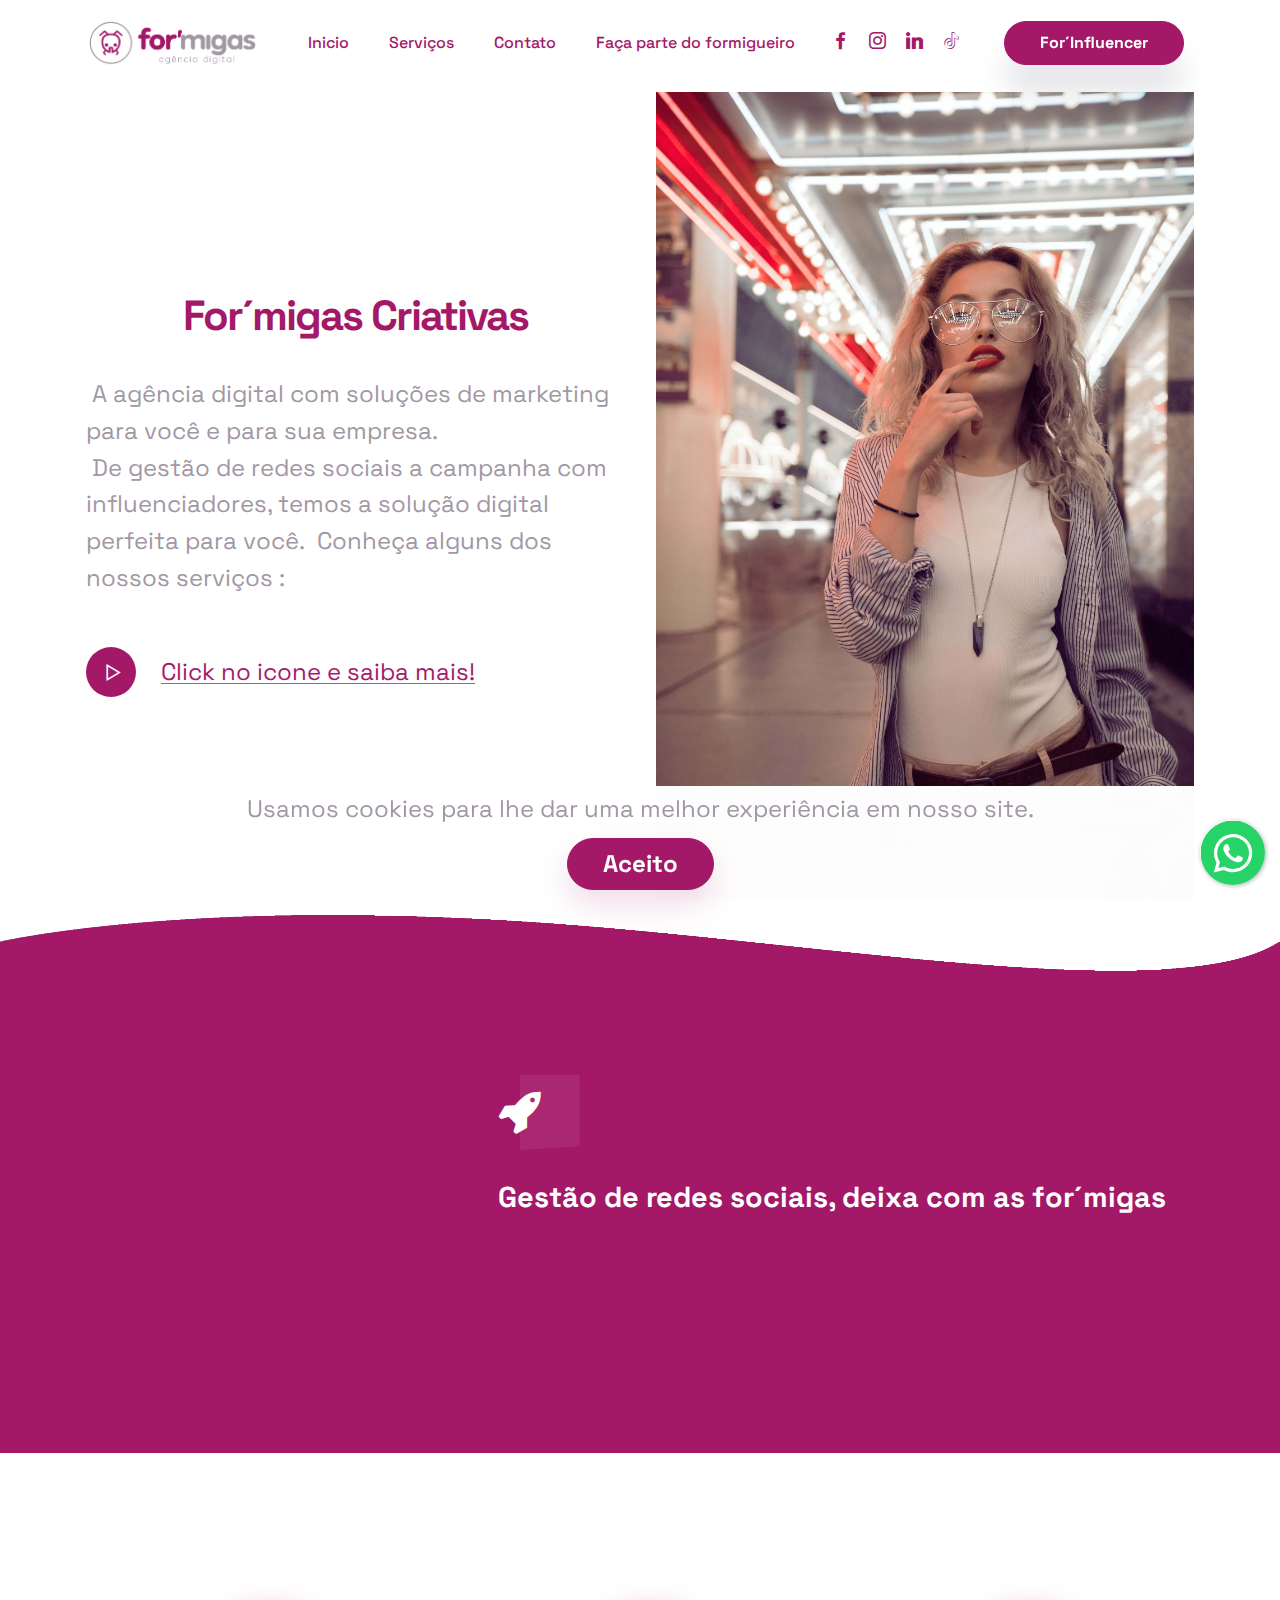
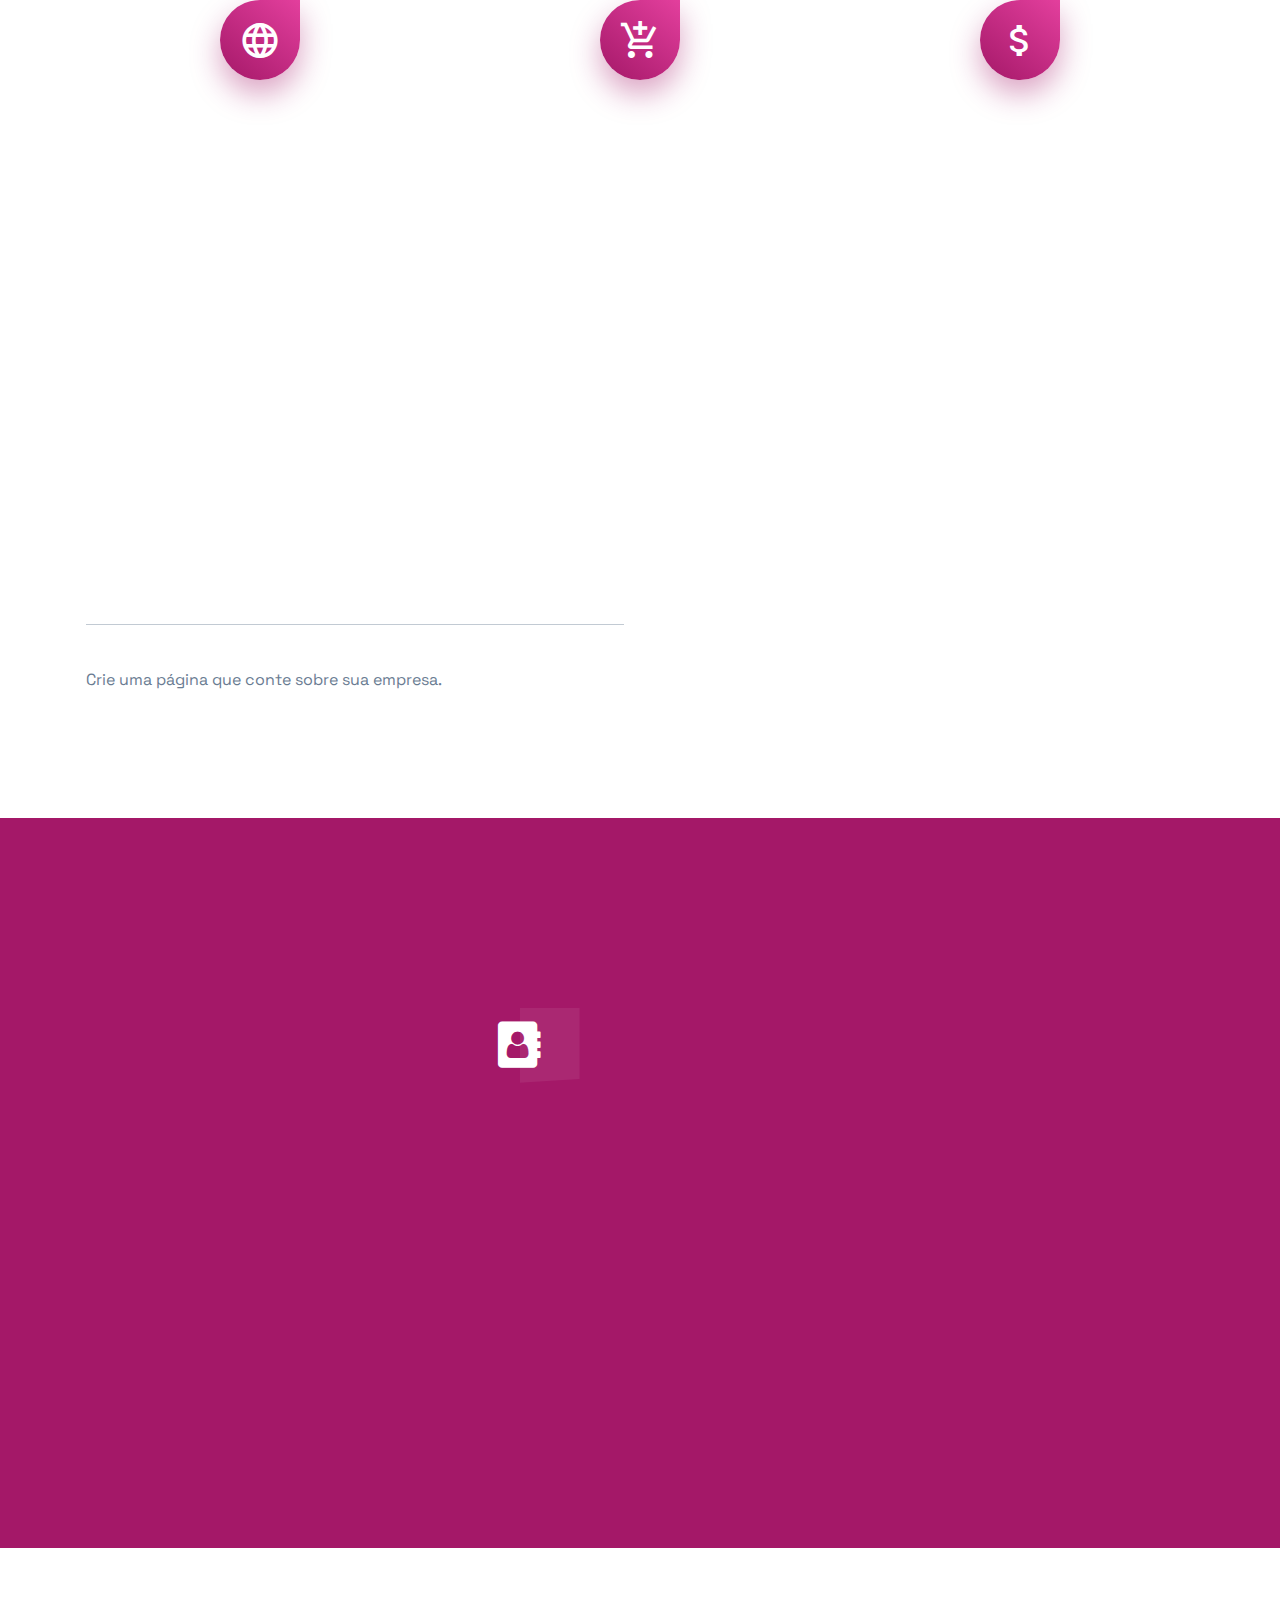
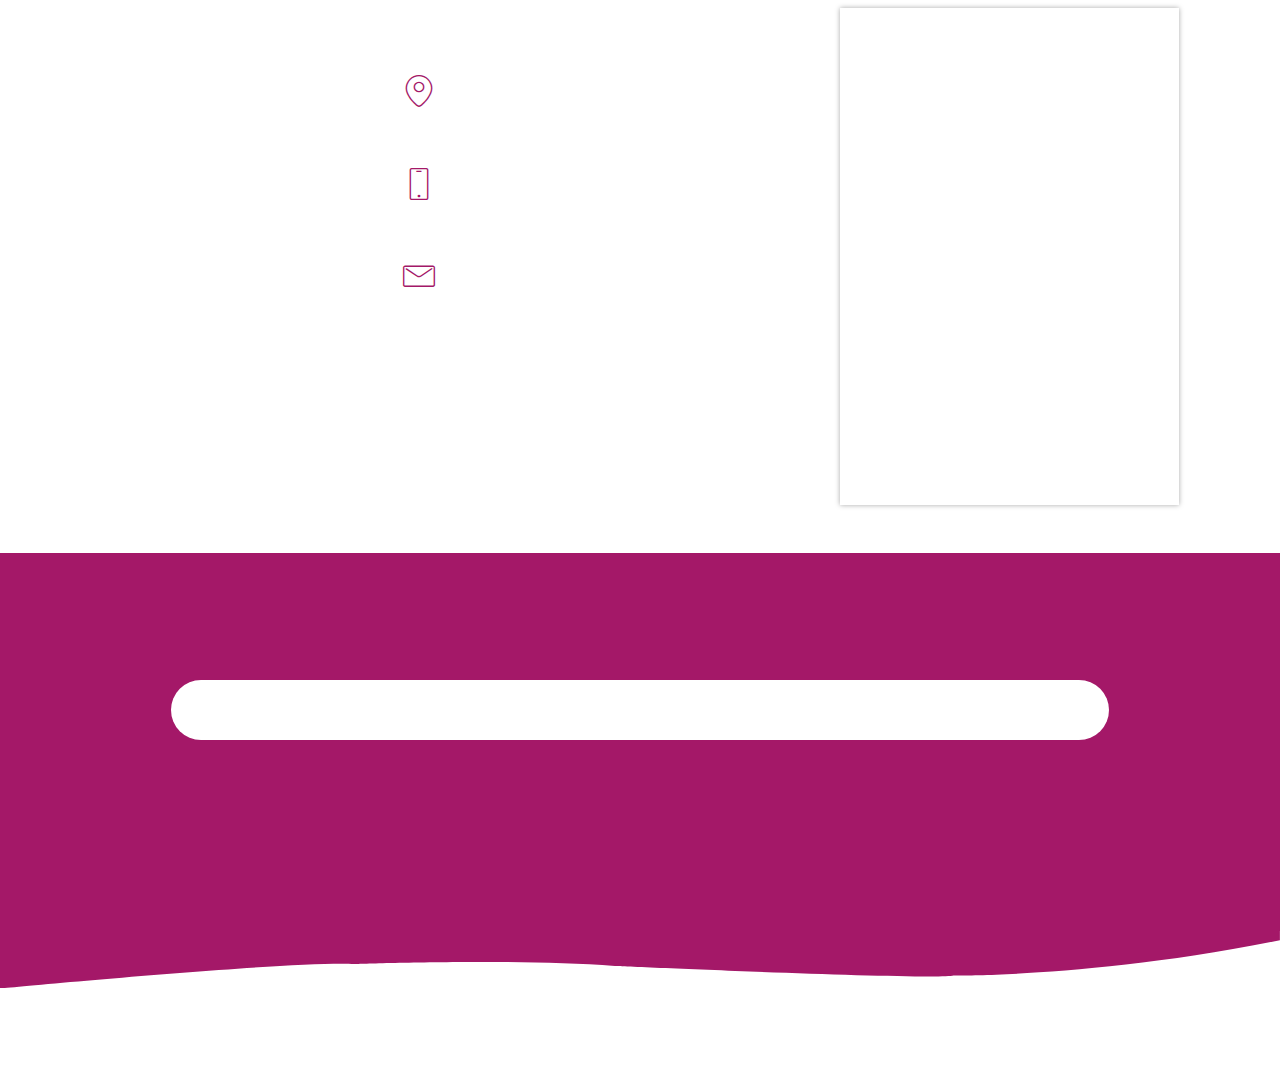
==== index.html @ 33dfc9a4 "Add files via upload" ====
<!DOCTYPE html>
<html  >
<head>
  
  <meta charset="UTF-8">
  <meta http-equiv="X-UA-Compatible" content="IE=edge">
  
  <meta name="viewport" content="width=device-width, initial-scale=1, minimum-scale=1">
  <link rel="shortcut icon" href="assets/images/marca-formigas-principal-128x128.png" type="image/x-icon">
  <meta name="description" content=" A agência digital com soluções de marketing para você e para sua empresa. De gestão de redes sociais a campanha com influenciadores, temos a solução digital perfeita para você. ">
  
  
  <title>Formigas Criativas</title>
  <link rel="stylesheet" href="assets/web/assets/mobirise-icons2/mobirise2.css">
  <link rel="stylesheet" href="assets/web/assets/mobirise-icons/mobirise-icons.css">
  <link rel="stylesheet" href="assets/FontAwesome/css/font-awesome.css">
  <link rel="stylesheet" href="assets/Material-Design-Icons/css/material.css">
  <link rel="stylesheet" href="assets/tether/tether.min.css">
  <link rel="stylesheet" href="assets/bootstrap/css/bootstrap.min.css">
  <link rel="stylesheet" href="assets/bootstrap/css/bootstrap-grid.min.css">
  <link rel="stylesheet" href="assets/bootstrap/css/bootstrap-reboot.min.css">
  <link rel="stylesheet" href="assets/animatecss/animate.css">
  <link rel="stylesheet" href="assets/chatbutton/floating-wpp.css">
  <link rel="stylesheet" href="assets/dropdown/css/style.css">
  <link rel="stylesheet" href="assets/socicon/css/styles.css">
  <link rel="stylesheet" href="assets/theme/css/style.css">
  <link rel="stylesheet" href="assets/recaptcha.css">
  <link rel="preload" href="https://fonts.googleapis.com/css?family=Space+Grotesk:300,400,500,600,700&display=swap" as="style" onload="this.onload=null;this.rel='stylesheet'">
  <noscript><link rel="stylesheet" href="https://fonts.googleapis.com/css?family=Space+Grotesk:300,400,500,600,700&display=swap"></noscript>
  <link rel="preload" as="style" href="assets/mobirise/css/mbr-additional.css"><link rel="stylesheet" href="assets/mobirise/css/mbr-additional.css" type="text/css">
  
  
  
  

</head>
<body>
  
  <section class="menu firmm4_menu1 cid-skcLuebpkE" once="menu" id="menu1-2">
    
    <nav class="navbar navbar-dropdown navbar-fixed-top navbar-expand-lg">
        <div class="container">
            <div class="navbar-brand">
                <span class="navbar-logo">
                    <a href="index.html#header1-6">
                        <img src="[data-uri]" alt="For" style="height: 3rem;" loading="lazy" class="lazyload" data-src="assets/images/horizontal-349x101.png">
                    </a>
                </span>
                
            </div>
            <button class="navbar-toggler" type="button" data-toggle="collapse" data-target="#navbarSupportedContent" aria-controls="navbarNavAltMarkup" aria-expanded="false" aria-label="Toggle navigation">
                <div class="hamburger">
                    <span></span>
                    <span></span>
                    <span></span>
                    <span></span>
                </div>
            </button>
            <div class="collapse navbar-collapse" id="navbarSupportedContent">
                <ul class="navbar-nav nav-dropdown" data-app-modern-menu="true"><li class="nav-item"><a class="nav-link link text-primary display-4" href="index.html#header1-6">Inicio</a></li>
                    <li class="nav-item dropdown"><a class="nav-link link text-primary dropdown-toggle display-4" href="#" aria-expanded="false" data-toggle="dropdown-submenu">Serviços</a><div class="dropdown-menu"><a class="text-primary dropdown-item display-4" href="index.html#content1-a" aria-expanded="false">Gestão de redes sociais</a><a class="text-primary dropdown-item display-4" href="index.html#features8-j" aria-expanded="false">Gestão de tráfego pago</a><a class="text-primary dropdown-item display-4" href="index.html#tabs4-q" aria-expanded="false">Web sites</a><a class="text-primary dropdown-item display-4" href="index.html#content1-m" aria-expanded="false">Conexão com influenciador</a></div></li><li class="nav-item"><a class="nav-link link text-primary display-4" href="index.html#extForm4-u">Contato</a></li>
                    
                    <li class="nav-item"><a class="nav-link link text-primary display-4" href="page1.html">Faça parte do formigueiro</a></li></ul>
            </div>
            <div class="icons-menu">
                <a class="iconfont-wrapper" href="https://www.facebook.com/Formigas-Criativas-102770818738481" target="_blank">
                    <span class="mbr-iconfont socicon-facebook socicon"></span>
                </a>
                <a class="iconfont-wrapper" href="https://www.instagram.com/formigas.criativas/" target="_blank">
                    <span class="mbr-iconfont socicon-instagram socicon"></span>
                </a>
                <a class="iconfont-wrapper" href="https://www.linkedin.com/company/formiga-s-criativas/" target="_blank">
                    <span class="mbr-iconfont socicon-linkedin socicon"></span>
                </a>
                <a class="iconfont-wrapper" href="https://www.tiktok.com/@formigascriativas?_d=secCgYIASAHKAESPgo8SP4dapPIIi60mhFlU62PSvTuE8EzqB8pRu3fcP%2FCn%2F3%2FAod8w4r%2BzXXhNzwbXeblWQwZ79AT9vpNFOz%2FGgA%3D&checksum=c5570138324e61e51a4a0d609e05f98bcd5361cee7fed7a38c0fe8fbb26999b3&language=pt&sec_uid=MS4wLjABAAAAU_VP6CIPlawtZAad6fndPP2RKyMPBQhg2Mel002Xzgid9OGVkLtBOjy88MhQGD2V&sec_user_id=MS4wLjABAAAAU_VP6CIPlawtZAad6fndPP2RKyMPBQhg2Mel002Xzgid9OGVkLtBOjy88MhQGD2V&share_app_id=1233&share_author_id=6745236565755593734&share_link_id=6813C69C-54E7-4530-91B2-AD15CB0161DD&tt_from=copy&u_code=d8i73bbae76d4b&user_id=6745236565755593734&utm_campaign=client_share&utm_medium=ios&utm_source=copy&source=h5_m&_r=1" target="_blank">
                    <span class="mbr-iconfont socicon-tiktok socicon"></span>
                </a>
            </div>
            <div class="navbar-buttons mbr-section-btn"><a class="btn btn-primary display-4" href="https://forinfluencer.com.br/" target="_blank">
                    For´Influencer</a></div>
        </div>
    </nav>
</section>

<section class="header1 firmm4_header1 cid-skcZSONz3f" id="header1-6">

    

    

    <div class="container">
        <div class="row justify-content-center align-items-center">
            <div class="col-lg-6 col-md-6 col-12 head_block">
                
                <h1 class="mbr-section-title mbr-fonts-style display-1"><strong>For´migas Criativas</strong></h1>
                <p class="mbr-text mbr-fonts-style display-7">&nbsp;A agência digital com soluções de marketing para você e para sua empresa.
<br>&nbsp;De gestão de redes sociais a campanha com influenciadores, temos a solução digital perfeita para você.&nbsp; Conheça alguns dos nossos serviços :</p>
                <div class="buttons_wrap">
                    <div class="btn_group">
                        
                        <div class="popup_video" data-modal=".modalWindow">
                            <div class="mbr-media show-modal">
                                <span class="mobi-mbri mobi-mbri-play mbr-iconfont mbr-iconfont-btn"></span>
                            </div>
                            <p class="popup__text mbr-fonts-style display-7">Click no icone e saiba mais!</p>
                        </div>
                        <div>
                    </div>
                        <div class="modalWindow" style="display: none;">
                            <div class="modalWindow-container">
                                <div class="modalWindow-video-container">
                                    <div class="modalWindow-video">
                                        <iframe width="100%" height="100%" frameborder="0" allowfullscreen="1" data-src="https://youtu.be/JvYg7BBRH84" loading="lazy" class="lazyload" src="[data-uri]"></iframe>
                                    </div>
                                    <a class="close" role="button" data-dismiss="modal">
                                        <span aria-hidden="true" class="mbri-close mbr-iconfont closeModal"></span>
                                        <span class="sr-only">Close</span>
                                    </a>
                                </div>
                            </div>
                        </div>
                    </div>
                </div>
            </div>
            <div class="col-lg-6 col-md-7 col-12 image_img">
                <img src="[data-uri]" alt="" loading="lazy" class="lazyload" data-src="assets/images/promo1.jpg">
            </div>
        </div>
    </div>
</section>

<section class="firmm4_content1 cid-skd1Ry0CW0" id="content1-a">

    

    
    
    <div class="wave">
        <img src="[data-uri]" alt="" loading="lazy" class="lazyload" data-src="assets/images/wave.png">
    </div>
    <div class="container">
        <div class="row align-items-center justify-content-center">
            <div class="col-12 col-md-6 col-sm-8 col-lg order-1">
                <div class="text-wrapper text-white">
                    <div class="icon_block">
                        <div class="iconfont-wrapper">
                            <span class="mbr-iconfont fa-rocket fa" style="color: rgb(255, 255, 255); fill: rgb(255, 255, 255);"></span>
                        </div>
                    </div>
                    <h4 class="card-title mbr-fonts-style display-5"><div><strong>Gestão de redes sociais, deixa com as for´migas&nbsp;</strong></div></h4>
                    <p class="mbr-text mbr-fonts-style display-4">&nbsp; Planejamento de conteúdo para feed (3 posts por semana), planejamento de conteúdo para stories (5 vezes por semana), copywriter (legendas), gestão de anúncios para crescimento de seguidores.&nbsp;Também a opção planos personalizado a sua necessidade.<br></p>
                    <div class="mbr-section-btn"><a class="btn btn-md btn-white display-4" href="https://wa.me/5531983812332">Quero!</a></div>
                </div>
            </div>
            <div class="col-12 col-md-7 col-sm-8 col-lg-4">
                <div class="image-wrapper">
                    <img src="[data-uri]" alt="" loading="lazy" class="lazyload" data-src="assets/images/mbr-696x671.png">
                </div>
            </div>
        </div>
    </div>

</section>

<section class="features8 firmm4_features8 cid-sLXezeIROp" id="features8-j">

    

    

    <div class="container">
        <div class="row">
            <div class="col-12 col-lg-12">
                <div class="title_block text-center">
                    
                    <h3 class="mbr-section-title mbr-fonts-style display-5"><strong>Que tal fazer seu negócio decolar com nossa gestão de tráfego pago&nbsp;</strong></h3>
                </div>
            </div>
            <div class="col-12 col-md-12 col-lg-12">
                <div class="row">
                    <div class="col-12 col-md-6 item col-lg-4">
                        <div class="card_wrapper text-center">
                            <div class="icon_block">
                                <div class="iconfont-wrapper">
                                    <span class="mbr-iconfont mbr-iconfont-1 mdi-action-language"></span>
                                    <div class="shape_1 shape"></div>
                                    <div class="shape_2 shape"></div>
                                    <div class="shape_3 shape"></div>
                                    <div class="shape_4 shape"></div>     
                                </div>
                            </div>
                            <h5 class="card_title mbr-fonts-style display-7"><strong>Tráfego Local </strong><br><strong>+ </strong><br><strong>setup configuração</strong></h5>
                            
                            
                        </div>
                    </div>
                    
                    <div class="col-12 col-md-6 item col-lg-4">
                        <div class="card_wrapper text-center">
                            <div class="icon_block">
                                <div class="iconfont-wrapper">
                                    <span class="mbr-iconfont mbr-iconfont-1 mdi-action-add-shopping-cart" style="color: rgb(255, 255, 255); fill: rgb(255, 255, 255);"></span>
                                    <div class="shape_1 shape"></div>
                                    <div class="shape_2 shape"></div>
                                    <div class="shape_3 shape"></div>
                                    <div class="shape_4 shape"></div> 
                                </div>
                            </div>
                            <h5 class="card_title mbr-fonts-style display-7"><strong>Tráfego Ecommerce </strong><br><strong>+ </strong><br><strong>setup configuração</strong></h5>
                            
                            
                        </div>
                    </div>
                    
                    <div class="col-12 col-md-6 item col-lg-4">
                        <div class="card_wrapper text-center">
                            <div class="icon_block">
                                <div class="iconfont-wrapper">
                                    <span class="mbr-iconfont mbr-iconfont-1 mdi-editor-attach-money" style="color: rgb(255, 255, 255); fill: rgb(255, 255, 255);"></span>
                                    <div class="shape_1 shape"></div>
                                    <div class="shape_2 shape"></div>
                                    <div class="shape_3 shape"></div>
                                    <div class="shape_4 shape"></div>
                                </div>
                            </div>
                            <h5 class="card_title mbr-fonts-style display-7"><strong>Tráfego Lançamento</strong><br><strong> + </strong><br><strong>setup configuração</strong></h5>
                            
                            
                        </div>
                    </div>
                    
                    
                    <div class="mbr-section-btn text-center"><a class="btn btn-md btn-secondary-outline display-4" href="https://wa.me/5531983812332">Quero!</a></div>
                </div>
            </div>
        </div>
    </div>
</section>

<section class="tabs firmm4_tabs4 cid-sLXyXKqmqP" id="tabs4-q">

	

	
	<div class="container">
		<div class="row justify-content-center flex-row-reverse">
			<div class="col-12 col-sm-9 col-lg-6 order-1">
				<div class="title_block">
					<h3 class="mbr-section-title mbr-fonts-style display-5"><strong>&nbsp;Sites que com design e qualidade</strong><strong>&nbsp;</strong></h3>
					<p class="mbr-text mbr-fonts-style display-4">&nbsp; &nbsp; &nbsp;O site é uma das principais ferramentas de divulgação e branding<br>que as empresas podem ter na internet, mostrando profissionalismo&nbsp; e organização.</p>
				</div>
				<ul class="nav nav-tabs" role="tablist">
					<li class="nav-item first mbr-fonts-style"><a aria-controls="#firm4-tab1-content" aria-selected="true" class="nav-link mbr-fonts-style show active display-4" data-toggle="tab" href="#tabs4-q_tab0" role="tab">Institucional<br></a></li>
					<li class="nav-item"><a aria-controls="#firm4-tab2-content" aria-selected="true" class="nav-link mbr-fonts-style active display-4" data-toggle="tab" href="#tabs4-q_tab1" role="tab">Personalizado</a></li>
					<li class="nav-item"><a aria-controls="#firm4-tab3-content" aria-selected="true" class="nav-link mbr-fonts-style active display-4" data-toggle="tab" href="#tabs4-q_tab2" role="tab">E-commerce<br></a></li>
					
					
					
				</ul>
				<div class="tab-content">
					<div aria-labelledby="firm4-tab1" class="tab-pane active" id="firm4-tab1-content" role="tabpanel">
						<div class="row">
							<div class="col-md-12">
								<p class="tab_text mbr-fonts-style display-4">
									Crie uma página que conte sobre sua empresa.</p>
							</div>
						</div>
					</div>
					<div aria-labelledby="firm4-tab2" class="tab-pane" id="firm4-tab2-content" role="tabpanel">
						<div class="row">
							<div class="col-md-12">
								<p class="tab_text mbr-fonts-style display-4">
									Com abas com integração / formulário / contato...</p>
							</div>
						</div>
					</div>
					<div aria-labelledby="firm4-tab3" class="tab-pane" id="firm4-tab3-content" role="tabpanel">
						<div class="row">
							<div class="col-md-12">
								<p class="tab_text mbr-fonts-style display-4">
									Crie sua loja virtual online e aumente suas vendas.</p>
							</div>
						</div>
					</div>
					
					
					
				</div>
				<div class="mbr-section-btn"><a class="btn btn-md btn-primary-outline display-4" href="https://wa.me/55983812332">Quero!</a></div>
			</div>
			<div class="col-12 col-sm-9 col-lg">
				<div class="image">
					<img alt="" src="[data-uri]" loading="lazy" class="lazyload" data-src="assets/images/mbr-1076x538.png">
				</div>
			</div>
		</div>
	</div>
</section>

<section class="firmm4_content1 cid-sLXvkm99jH" id="content1-m">

    

    
    
    <div class="wave">
        <img src="[data-uri]" alt="" loading="lazy" class="lazyload" data-src="assets/images/wave.png">
    </div>
    <div class="container">
        <div class="row align-items-center justify-content-center">
            <div class="col-12 col-md-6 col-sm-8 col-lg order-1">
                <div class="text-wrapper text-white">
                    <div class="icon_block">
                        <div class="iconfont-wrapper">
                            <span class="mbr-iconfont fa-address-book fa"></span>
                        </div>
                    </div>
                    <h4 class="card-title mbr-fonts-style display-2"><strong>Conexão com influenciador digital</strong></h4>
                    <p class="mbr-text mbr-fonts-style display-4">&nbsp;O ForInfluencer é uma plataforma que saiu de dentro do ecossistema das Formiga’s Criativas – Agência Digital.
<br>&nbsp;Somos uma comunidade criada para estabelecer conexões de influenciadores com as marcas no dia a dia, garantindo o marketing de guerrilha com criadores de conteúdo de todos os lugares do Brasil. A plataforma surge no sentindo de viabilizar, de forma automatizada e gamificada, essa relação de troca.&nbsp;</p>
                    <div class="mbr-section-btn"><a class="btn btn-md btn-white-outline display-4" href="https://forinfluencer.com.br/" target="_blank">Saiba mais</a></div>
                </div>
            </div>
            <div class="col-12 col-md-7 col-sm-8 col-lg-4">
                <div class="image-wrapper">
                    <img src="[data-uri]" alt="" loading="lazy" class="lazyload" data-src="assets/images/mbr-886x1329.jpg">
                </div>
            </div>
        </div>
    </div>

</section>

<section class="mbr-section extForm cid-sLYka1dVWw" id="extForm4-u">

    

    
    <div class="container">
        <div class="media-container-row">
            <div class="col-md-5 col-lg-3 mb-5 img-block-wrap">
                <div class="img-block">
                    <img src="[data-uri]" alt="" loading="lazy" class="lazyload" data-src="assets/images/mbr-554x831.jpg">
                </div>
            </div>
            <div class="col-md-7 col-lg-5 mb-5 text-content">
                <h3 class="content-title mb-4 mbr-fonts-style display-5">Contato</h3>
                
                <div class="list-block mb-4">
                    <div class="card-img pb-3">
                        <span class="mbri-pin mbr-iconfont"></span>
                    </div>
                    <h4 class="list-item-title mbr-fonts-style display-7">Alameda dos Oitis, 21&nbsp;</h4>
                    <p class="list-item-text mbr-fonts-style display-7">São Luiz, Belo Horizonte - MG</p>
                </div>
                <div class="list-block mb-4">
                    <div class="card-img pb-3">
                        <span class="mbri-mobile mbr-iconfont"></span>
                    </div>
                    <h4 class="list-item-title mbr-fonts-style display-7">Formigas (31) 97136-8205</h4>
                    <p class="list-item-text mbr-fonts-style display-7">Forinfluencer - (31) 97165-2901<br></p>
                </div>
                <div class="list-block mb-4">
                    <div class="card-img pb-3">
                        <span class="mbri-letter mbr-iconfont"></span>
                    </div>
                    <h4 class="list-item-title mbr-fonts-style display-7">contato@formigascriativas.com.br</h4>
                    <p class="list-item-text mbr-fonts-style display-7">contato@forinfluencer.com.br</p>
                </div>
            </div>
            <div class="col-md-8 col-lg-4 block-content mb-5">
                <div class="form-block">
                    <div data-form-type="formoid">
                    <!---Formbuilder Form--->
                        <form action="https://mobirise.eu/" method="POST" class="mbr-form form-with-styler" data-form-title="Mobirise Form"><input type="hidden" name="email" data-form-email="true" value="j1zIcg1rE+VE3fs/S+Jk3Dme6yBvPyYK9chc6gwQF/xDec8VpQvvIxvJuExFkUa+mzBt8VYhdzyyJnW2zd9AmunfyFKIfZ/TJ/BehLEEP0jOPDsa+Y7nCEBeUD88kJtq.qJpzTWDQ8QjEzkgOPzSuF9VEwv/pJAZxyN49itQQvN/YJTy/Gon9/pRDqdzuhF7rS7+2IPxlSh0UD0HCTVMY5hRBtSvf9F3agQKUPZpYaDXndXE48gxHRUIBL1jpGMCN">
                            <div class="form-row">
                                <div hidden="hidden" data-form-alert="" class="alert alert-success col-12">Mensagem enviada com sucesso!</div>
                                <div hidden="hidden" data-form-alert-danger="" class="alert alert-danger col-12">
                                </div>
                            </div>
                            <div class="dragArea form-row">
                                <div class="col-md-12">
                                    <h4 class="mbr-fonts-style mbr-section-subtitle mbr-fonts-style mb-4 mbr-light display-7">Escreva sua mensagem&nbsp;</h4>
                                </div>
                                <div class="col-md-12  form-group" data-for="name">
                                    <input type="text" name="name" placeholder="Seu nome" data-form-field="Name" required="required" class="form-control input display-7" id="name-extForm4-u">
                                </div>
                                <div data-for="email" class="col-md-12  form-group">
                                    <input type="text" name="email" placeholder="E-mail" data-form-field="Email" class="form-control input display-7" required="required" id="email-extForm4-u">
                                </div>
                                <div data-for="message" class="col-md-12  form-group">
                                    <textarea type="textarea" name="message" placeholder="Sua Mensagem" data-form-field="Message" class="form-control input display-7" id="message-extForm4-u"></textarea>
                                </div>
                                <div class="col-md-12 input-group-btn mt-2"><button type="submit" class="btn btn-primary btn-form btn-bgr display-4">Enviar</button></div>
                            </div>
                        </form><!---Formbuilder Form--->
                    </div>
                </div>
            </div>
        </div>
    </div>
</section>

<section class="firmm4_form2 cid-sLYDJSlgiC" id="form2-1r">

    

    
    
    <div class="container">
        <div class="row justify-content-center">
             <div class="col-12 col-lg-8 col-md-8">
                 <div class="title_block text-white text-center">
                    <h4 class="mbr-section-title mbr-fonts-style display-2">Inscreva-se na nossa newsletter</h4>
                    
                 </div>
            </div>
            <div class="col-lg-10 col-md-12 mbr-form" data-form-type="formoid">
                <form action="https://mobirise.eu/" method="POST" class="mbr-form form-with-styler" data-form-title="Form Name"><input type="hidden" name="email" data-form-email="true" value="7INHYDEx0Fs7ON8OXOGeGp/jfjAvsB8IJzzjvriDUU7HcrwliK5UvE7NjV4GP2UK2+LVET6Eje1qQRTXo+sBwHf+O22uIAtdsqDEv889Y9LcRb3x0vCdEhjkttywU/CD.4Zu3378VO/Up9Jar/3wbiM6O5/6EoWIeEC8bh+Scuq7xT7Y11Top1BuxW/zkUQRO5Jce4CRPwwho0gXmK6o84jTOj7R28/p6oYE6O8TeM8laHD8s2SmFgwl5hgDmRUno">
                    <div class="">
                        <div hidden="hidden" data-form-alert="" class="alert alert-success col-12">Mensagem enviada com sucesso!</div>
                        <div hidden="hidden" data-form-alert-danger="" class="alert alert-danger col-12">Oops...! some
                            problem!</div>
                    </div>
                    <div class="dragArea row">
                        <div class="col-md-5 col-lg-5 col-12 form-group" data-for="email">
                            <input type="email" name="email" placeholder="E-mail" data-form-field="Email" class="form-control" id="email-form2-1r">
                        </div>
                        <div class="col-md-4 col-lg-5 col-12 form-group" data-for="name">
                            <input type="text" name="name" placeholder="Nome" data-form-field="Name" class="form-control" id="name-form2-1r">
                        </div>
                        <div class="col-12 col-md-3 col-lg-2">
                            <div class="mbr-section-btn"><button type="submit" class="btn btn-md btn-warning display-4">Enviar</button></div>
                        </div>
                    </div>
                </form>
            </div>
        </div>
    </div>
</section>

<section class="social1 cid-sLYDcMN2dV" id="share1-1q">

    

    
    <h3 class="mbr-section-title align-center mb-3 mbr-fonts-style display-2">
      <strong>Siga-nos</strong>
    </h3>
    <div class="social-media">
      <ul class="social-list">
          <li>
            <a class="icon-transition" href="https://www.facebook.com/Formigas-Criativas-102770818738481" target="_blank">
              <span class="mbr-iconfont socicon-facebook socicon"></span>
            </a>
          </li>
          <li>
            <a class="icon-transition" href="https://www.instagram.com/formigas.criativas/">
              <span class="mbr-iconfont socicon-instagram socicon" style=""></span>
            </a>
          </li>
          <li>
            <a class="icon-transition" href="https://www.linkedin.com/company/formiga-s-criativas/" target="_blank">
              <span class="mbr-iconfont socicon-linkedin socicon"></span>
            </a>
          </li>
          <li>
            <a class="icon-transition" href="https://www.tiktok.com/@formigascriativas?_d=secCgYIASAHKAESPgo8SP4dapPIIi60mhFlU62PSvTuE8EzqB8pRu3fcP%2FCn%2F3%2FAod8w4r%2BzXXhNzwbXeblWQwZ79AT9vpNFOz%2FGgA%3D&checksum=c5570138324e61e51a4a0d609e05f98bcd5361cee7fed7a38c0fe8fbb26999b3&language=pt&sec_uid=MS4wLjABAAAAU_VP6CIPlawtZAad6fndPP2RKyMPBQhg2Mel002Xzgid9OGVkLtBOjy88MhQGD2V&sec_user_id=MS4wLjABAAAAU_VP6CIPlawtZAad6fndPP2RKyMPBQhg2Mel002Xzgid9OGVkLtBOjy88MhQGD2V&share_app_id=1233&share_author_id=6745236565755593734&share_link_id=6813C69C-54E7-4530-91B2-AD15CB0161DD&tt_from=copy&u_code=d8i73bbae76d4b&user_id=6745236565755593734&utm_campaign=client_share&utm_medium=ios&utm_source=copy&source=h5_m&_r=1" target="_blank">
              <span class="mbr-iconfont socicon-tiktok socicon"></span>
            </a>
          </li>
          <li>
            <a class="icon-transition" href="https://www.youtube.com/channel/UChLllxTrKmcgKSM17xrntog" target="_blank">
              <span class="mbr-iconfont socicon-youtube socicon" style=""></span>
            </a>
          </li>
      </ul>
    </div>  
</section>

<section class="footer2 kidsm4_footer2 cid-sLYysorJCN" once="footers" id="footer2-1c">

	

	

	<svg class="svg-1" data-name="Layer 2" xmlns="http://www.w3.org/2000/svg" viewBox="0 0 1425.75 64">
		<defs>
			<style>
				.cls-1 
			</style>
		</defs>
		<title>Screenasdshot_2</title>
		<path class="cls-1" d="M-113,177s327.33-31.17,395-27.25c0,0,173.33-6.42,290,2.25,0,0,358.31,15.73,377.16,10.53,0,0,161,2.14,363.59-39.2V113H-113Z" transform="translate(113 -113)"></path>
	</svg>
	<div class="container-fluid">
		<div class="media-container-row align-center">
			<div class="col-12">
				<p class="mbr-text mbr-fonts-style display-4">
					© Copyright 2021 Formigas Criativas - Todos os direitos reservados</p>
			</div>
		</div>
	</div>
</section>


<script src="assets/web/assets/jquery/jquery.min.js"></script>
  <script src="assets/popper/popper.min.js"></script>
  <script src="assets/tether/tether.min.js"></script>
  <script src="assets/bootstrap/js/bootstrap.min.js"></script>
  <script src="assets/web/assets/cookies-alert-plugin/cookies-alert-core.js"></script>
  <script src="assets/web/assets/cookies-alert-plugin/cookies-alert-script.js"></script>
  <script src="assets/smoothscroll/smooth-scroll.js"></script>
  <script src="assets/viewportchecker/jquery.viewportchecker.js"></script>
  <script src="assets/chatbutton/floating-wpp.js"></script>
  <script src="assets/chatbutton/script.js"></script>
  <script src="assets/dropdown/js/nav-dropdown.js"></script>
  <script src="assets/dropdown/js/navbar-dropdown.js"></script>
  <script src="assets/touchswipe/jquery.touch-swipe.min.js"></script>
  <script src="assets/playervimeo/vimeo_player.js"></script>
  <script src="assets/mbr-tabs/mbr-tabs.js"></script>
  <script src="assets/theme/js/script.js"></script>
  <script src="assets/formoid.min.js"></script>
  
  
  
<input name="cookieData" type="hidden" data-cookie-customdialogselector="null" data-cookie-colortext="#a297a4" data-cookie-colorbg="rgba(255, 255, 255, 0.99)" data-cookie-textbutton="Aceito" data-cookie-colorbutton="" data-cookie-colorlink="#424a4d" data-cookie-underlinelink="false" data-cookie-text="Usamos cookies para lhe dar uma melhor experiência em nosso site.">
    <input name="animation" type="hidden">
  <script>"use strict";if("loading"in HTMLImageElement.prototype){document.querySelectorAll('img[loading="lazy"],iframe[loading="lazy"]').forEach(e=>{e.src=e.dataset.src,e.style.paddingTop=100*e.getAttribute("data-aspectratio")+"%",e.style.height=0,e.onload=function(){e.removeAttribute("style")}})}else{const e=document.createElement("script");e.src="https://cdnjs.cloudflare.com/ajax/libs/lazysizes/5.1.2/lazysizes.min.js",document.body.appendChild(e)}</script>
<div id="chatbutton-wa" data-phone="+315531983812332" data-showpopup="true" data-headertitle="👋 Bem vindo ao nosso WhatsApp!" data-popupmessage="Oi!👋

Se precisar estou aqui para ajudar! 🔥

Equipe: Formiga Criativa " data-placeholder="Digite sua mensagem aqui." data-position="left" data-headercolor="#39847a" data-backgroundcolor="#e5ddd5" data-autoopentimeout="15" data-size="65px"><div class="floating-wpp-button" style="width: 65px; height: 65px;"><div class="floating-wpp-button-image"><!--?xml version="1.0" encoding="UTF-8" standalone="no"?--><svg xmlns="http://www.w3.org/2000/svg" xmlns:xlink="http://www.w3.org/1999/xlink" style="isolation:isolate" viewBox="0 0 800 800" width="65" height="65"><defs><clipPath id="_clipPath_A3g8G5hPEGG2L0B6hFCxamU4cc8rfqzQ"><rect width="800" height="800"></rect></clipPath></defs><g clip-path="url(#_clipPath_A3g8G5hPEGG2L0B6hFCxamU4cc8rfqzQ)"><g><path d=" M 787.59 800 L 12.41 800 C 5.556 800 0 793.332 0 785.108 L 0 14.892 C 0 6.667 5.556 0 12.41 0 L 787.59 0 C 794.444 0 800 6.667 800 14.892 L 800 785.108 C 800 793.332 794.444 800 787.59 800 Z " fill="rgb(37,211,102)"></path></g><g><path d=" M 508.558 450.429 C 502.67 447.483 473.723 433.24 468.325 431.273 C 462.929 429.308 459.003 428.328 455.078 434.22 C 451.153 440.114 439.869 453.377 436.434 457.307 C 433 461.236 429.565 461.729 423.677 458.78 C 417.79 455.834 398.818 449.617 376.328 429.556 C 358.825 413.943 347.008 394.663 343.574 388.768 C 340.139 382.873 343.207 379.687 346.155 376.752 C 348.804 374.113 352.044 369.874 354.987 366.436 C 357.931 362.999 358.912 360.541 360.875 356.614 C 362.837 352.683 361.857 349.246 360.383 346.299 C 358.912 343.352 347.136 314.369 342.231 302.579 C 337.451 291.099 332.597 292.654 328.983 292.472 C 325.552 292.301 321.622 292.265 317.698 292.265 C 313.773 292.265 307.394 293.739 301.996 299.632 C 296.6 305.527 281.389 319.772 281.389 348.752 C 281.389 377.735 302.487 405.731 305.431 409.661 C 308.376 413.592 346.949 473.062 406.015 498.566 C 420.062 504.634 431.03 508.256 439.581 510.969 C 453.685 515.451 466.521 514.818 476.666 513.302 C 487.978 511.613 511.502 499.06 516.409 485.307 C 521.315 471.55 521.315 459.762 519.842 457.307 C 518.371 454.851 514.446 453.377 508.558 450.429 Z  M 401.126 597.117 L 401.047 597.117 C 365.902 597.104 331.431 587.661 301.36 569.817 L 294.208 565.572 L 220.08 585.017 L 239.866 512.743 L 235.21 505.332 C 215.604 474.149 205.248 438.108 205.264 401.1 C 205.307 293.113 293.17 205.257 401.204 205.257 C 453.518 205.275 502.693 225.674 539.673 262.696 C 576.651 299.716 597.004 348.925 596.983 401.258 C 596.939 509.254 509.078 597.117 401.126 597.117 Z  M 567.816 234.565 C 523.327 190.024 464.161 165.484 401.124 165.458 C 271.24 165.458 165.529 271.161 165.477 401.085 C 165.46 442.617 176.311 483.154 196.932 518.892 L 163.502 641 L 288.421 608.232 C 322.839 627.005 361.591 636.901 401.03 636.913 L 401.126 636.913 L 401.127 636.913 C 530.998 636.913 636.717 531.2 636.77 401.274 C 636.794 338.309 612.306 279.105 567.816 234.565" fill-rule="evenodd" fill="rgb(255,255,255)"></path></g></g></svg></div></div></div>
 
</body>
</html>
---- assets/web/assets/mobirise-icons2/mobirise2.css ----
@font-face {
  font-family: 'Moririse2';
  font-display: swap;
  src:  url('mobirise2.eot?f2bix4');
  src:  url('mobirise2.eot?f2bix4#iefix') format('embedded-opentype'),
    url('mobirise2.ttf?f2bix4') format('truetype'),
    url('mobirise2.woff?f2bix4') format('woff'),
    url('mobirise2.svg?f2bix4#mobirise2') format('svg');
  font-weight: normal;
  font-style: normal;
}

[class^="mobi-"], [class*=" mobi-"] {
  /* use !important to prevent issues with browser extensions that change fonts */
  font-family: 'Moririse2' !important;
  speak: none;
  font-style: normal;
  font-weight: normal;
  font-variant: normal;
  text-transform: none;
  line-height: 1;

  /* Better Font Rendering =========== */
  -webkit-font-smoothing: antialiased;
  -moz-osx-font-smoothing: grayscale;
}

.mobi-mbri-add-submenu:before {
  content: "\e900";
}
.mobi-mbri-alert:before {
  content: "\e901";
}
.mobi-mbri-align-center:before {
  content: "\e902";
}
.mobi-mbri-align-justify:before {
  content: "\e903";
}
.mobi-mbri-align-left:before {
  content: "\e904";
}
.mobi-mbri-align-right:before {
  content: "\e905";
}
.mobi-mbri-android:before {
  content: "\e906";
}
.mobi-mbri-apple:before {
  content: "\e907";
}
.mobi-mbri-arrow-down:before {
  content: "\e908";
}
.mobi-mbri-arrow-next:before {
  content: "\e909";
}
.mobi-mbri-arrow-prev:before {
  content: "\e90a";
}
.mobi-mbri-arrow-up:before {
  content: "\e90b";
}
.mobi-mbri-bold:before {
  content: "\e90c";
}
.mobi-mbri-bookmark:before {
  content: "\e90d";
}
.mobi-mbri-bootstrap:before {
  content: "\e90e";
}
.mobi-mbri-briefcase:before {
  content: "\e90f";
}
.mobi-mbri-browse:before {
  content: "\e910";
}
.mobi-mbri-bulleted-list:before {
  content: "\e911";
}
.mobi-mbri-calendar:before {
  content: "\e912";
}
.mobi-mbri-camera:before {
  content: "\e913";
}
.mobi-mbri-cart-add:before {
  content: "\e914";
}
.mobi-mbri-cart-full:before {
  content: "\e915";
}
.mobi-mbri-cash:before {
  content: "\e916";
}
.mobi-mbri-change-style:before {
  content: "\e917";
}
.mobi-mbri-chat:before {
  content: "\e918";
}
.mobi-mbri-clock:before {
  content: "\e919";
}
.mobi-mbri-close:before {
  content: "\e91a";
}
.mobi-mbri-cloud:before {
  content: "\e91b";
}
.mobi-mbri-code:before {
  content: "\e91c";
}
.mobi-mbri-contact-form:before {
  content: "\e91d";
}
.mobi-mbri-credit-card:before {
  content: "\e91e";
}
.mobi-mbri-cursor-click:before {
  content: "\e91f";
}
.mobi-mbri-cust-feedback:before {
  content: "\e920";
}
.mobi-mbri-database:before {
  content: "\e921";
}
.mobi-mbri-delivery:before {
  content: "\e922";
}
.mobi-mbri-desktop:before {
  content: "\e923";
}
.mobi-mbri-devices:before {
  content: "\e924";
}
.mobi-mbri-down:before {
  content: "\e925";
}
.mobi-mbri-download-2:before {
  content: "\e926";
}
.mobi-mbri-download:before {
  content: "\e927";
}
.mobi-mbri-drag-n-drop-2:before {
  content: "\e928";
}
.mobi-mbri-drag-n-drop:before {
  content: "\e929";
}
.mobi-mbri-edit-2:before {
  content: "\e92a";
}
.mobi-mbri-edit:before {
  content: "\e92b";
}
.mobi-mbri-error:before {
  content: "\e92c";
}
.mobi-mbri-extension:before {
  content: "\e92d";
}
.mobi-mbri-features:before {
  content: "\e92e";
}
.mobi-mbri-file:before {
  content: "\e92f";
}
.mobi-mbri-flag:before {
  content: "\e930";
}
.mobi-mbri-folder:before {
  content: "\e931";
}
.mobi-mbri-gift:before {
  content: "\e932";
}
.mobi-mbri-github:before {
  content: "\e933";
}
.mobi-mbri-globe-2:before {
  content: "\e934";
}
.mobi-mbri-globe:before {
  content: "\e935";
}
.mobi-mbri-growing-chart:before {
  content: "\e936";
}
.mobi-mbri-hearth:before {
  content: "\e937";
}
.mobi-mbri-help:before {
  content: "\e938";
}
.mobi-mbri-home:before {
  content: "\e939";
}
.mobi-mbri-hot-cup:before {
  content: "\e93a";
}
.mobi-mbri-idea:before {
  content: "\e93b";
}
.mobi-mbri-image-gallery:before {
  content: "\e93c";
}
.mobi-mbri-image-slider:before {
  content: "\e93d";
}
.mobi-mbri-info:before {
  content: "\e93e";
}
.mobi-mbri-italic:before {
  content: "\e93f";
}
.mobi-mbri-key:before {
  content: "\e940";
}
.mobi-mbri-laptop:before {
  content: "\e941";
}
.mobi-mbri-layers:before {
  content: "\e942";
}
.mobi-mbri-left-right:before {
  content: "\e943";
}
.mobi-mbri-left:before {
  content: "\e944";
}
.mobi-mbri-letter:before {
  content: "\e945";
}
.mobi-mbri-like:before {
  content: "\e946";
}
.mobi-mbri-link:before {
  content: "\e947";
}
.mobi-mbri-lock:before {
  content: "\e948";
}
.mobi-mbri-login:before {
  content: "\e949";
}
.mobi-mbri-logout:before {
  content: "\e94a";
}
.mobi-mbri-magic-stick:before {
  content: "\e94b";
}
.mobi-mbri-map-pin:before {
  content: "\e94c";
}
.mobi-mbri-menu:before {
  content: "\e94d";
}
.mobi-mbri-mobile-2:before {
  content: "\e94e";
}
.mobi-mbri-mobile-horizontal:before {
  content: "\e94f";
}
.mobi-mbri-mobile:before {
  content: "\e950";
}
.mobi-mbri-mobirise:before {
  content: "\e951";
}
.mobi-mbri-more-horizontal:before {
  content: "\e952";
}
.mobi-mbri-more-vertical:before {
  content: "\e953";
}
.mobi-mbri-music:before {
  content: "\e954";
}
.mobi-mbri-new-file:before {
  content: "\e955";
}
.mobi-mbri-numbered-list:before {
  content: "\e956";
}
.mobi-mbri-opened-folder:before {
  content: "\e957";
}
.mobi-mbri-pages:before {
  content: "\e958";
}
.mobi-mbri-paper-plane:before {
  content: "\e959";
}
.mobi-mbri-paperclip:before {
  content: "\e95a";
}
.mobi-mbri-phone:before {
  content: "\e95b";
}
.mobi-mbri-photo:before {
  content: "\e95c";
}
.mobi-mbri-photos:before {
  content: "\e95d";
}
.mobi-mbri-pin:before {
  content: "\e95e";
}
.mobi-mbri-play:before {
  content: "\e95f";
}
.mobi-mbri-plus:before {
  content: "\e960";
}
.mobi-mbri-preview:before {
  content: "\e961";
}
.mobi-mbri-print:before {
  content: "\e962";
}
.mobi-mbri-protect:before {
  content: "\e963";
}
.mobi-mbri-question:before {
  content: "\e964";
}
.mobi-mbri-quote-left:before {
  content: "\e965";
}
.mobi-mbri-quote-right:before {
  content: "\e966";
}
.mobi-mbri-redo:before {
  content: "\e967";
}
.mobi-mbri-refresh:before {
  content: "\e968";
}
.mobi-mbri-responsive-2:before {
  content: "\e969";
}
.mobi-mbri-responsive:before {
  content: "\e96a";
}
.mobi-mbri-right:before {
  content: "\e96b";
}
.mobi-mbri-rocket:before {
  content: "\e96c";
}
.mobi-mbri-sad-face:before {
  content: "\e96d";
}
.mobi-mbri-sale:before {
  content: "\e96e";
}
.mobi-mbri-save:before {
  content: "\e96f";
}
.mobi-mbri-search:before {
  content: "\e970";
}
.mobi-mbri-setting-2:before {
  content: "\e971";
}
.mobi-mbri-setting-3:before {
  content: "\e972";
}
.mobi-mbri-setting:before {
  content: "\e973";
}
.mobi-mbri-share:before {
  content: "\e974";
}
.mobi-mbri-shopping-bag:before {
  content: "\e975";
}
.mobi-mbri-shopping-basket:before {
  content: "\e976";
}
.mobi-mbri-shopping-cart:before {
  content: "\e977";
}
.mobi-mbri-sites:before {
  content: "\e978";
}
.mobi-mbri-smile-face:before {
  content: "\e979";
}
.mobi-mbri-speed:before {
  content: "\e97a";
}
.mobi-mbri-star:before {
  content: "\e97b";
}
.mobi-mbri-success:before {
  content: "\e97c";
}
.mobi-mbri-sun:before {
  content: "\e97d";
}
.mobi-mbri-sun2:before {
  content: "\e97e";
}
.mobi-mbri-tablet-vertical:before {
  content: "\e97f";
}
.mobi-mbri-tablet:before {
  content: "\e980";
}
.mobi-mbri-target:before {
  content: "\e981";
}
.mobi-mbri-timer:before {
  content: "\e982";
}
.mobi-mbri-to-ftp:before {
  content: "\e983";
}
.mobi-mbri-to-local-drive:before {
  content: "\e984";
}
.mobi-mbri-touch-swipe:before {
  content: "\e985";
}
.mobi-mbri-touch:before {
  content: "\e986";
}
.mobi-mbri-trash:before {
  content: "\e987";
}
.mobi-mbri-underline:before {
  content: "\e988";
}
.mobi-mbri-undo:before {
  content: "\e989";
}
.mobi-mbri-unlink:before {
  content: "\e98a";
}
.mobi-mbri-unlock:before {
  content: "\e98b";
}
.mobi-mbri-up-down:before {
  content: "\e98c";
}
.mobi-mbri-up:before {
  content: "\e98d";
}
.mobi-mbri-update:before {
  content: "\e98e";
}
.mobi-mbri-upload-2:before {
  content: "\e98f";
}
.mobi-mbri-upload:before {
  content: "\e990";
}
.mobi-mbri-user-2:before {
  content: "\e991";
}
.mobi-mbri-user:before {
  content: "\e992";
}
.mobi-mbri-users:before {
  content: "\e993";
}
.mobi-mbri-video-play:before {
  content: "\e994";
}
.mobi-mbri-video:before {
  content: "\e995";
}
.mobi-mbri-watch:before {
  content: "\e996";
}
.mobi-mbri-website-theme-2:before {
  content: "\e997";
}
.mobi-mbri-website-theme:before {
  content: "\e998";
}
.mobi-mbri-wifi:before {
  content: "\e999";
}
.mobi-mbri-windows:before {
  content: "\e99a";
}
.mobi-mbri-zoom-in:before {
  content: "\e99b";
}
.mobi-mbri-zoom-out:before {
  content: "\e99c";
}
---- assets/web/assets/mobirise-icons/mobirise-icons.css ----
@font-face {
  font-family: 'MobiriseIcons';
  src:  url('mobirise-icons.eot?spat4u');
  src:  url('mobirise-icons.eot?spat4u#iefix') format('embedded-opentype'),
    url('mobirise-icons.ttf?spat4u') format('truetype'),
    url('mobirise-icons.woff?spat4u') format('woff'),
    url('mobirise-icons.svg?spat4u#MobiriseIcons') format('svg');
  font-weight: normal;
  font-style: normal;
  font-display: swap;
}

[class^="mbri-"], [class*=" mbri-"] {
  /* use !important to prevent issues with browser extensions that change fonts */
  font-family: MobiriseIcons !important;
  speak: none;
  font-style: normal;
  font-weight: normal;
  font-variant: normal;
  text-transform: none;
  line-height: 1;

  /* Better Font Rendering =========== */
  -webkit-font-smoothing: antialiased;
  -moz-osx-font-smoothing: grayscale;
}

.mbri-add-submenu:before {
  content: "\e900";
}
.mbri-alert:before {
  content: "\e901";
}
.mbri-align-center:before {
  content: "\e902";
}
.mbri-align-justify:before {
  content: "\e903";
}
.mbri-align-left:before {
  content: "\e904";
}
.mbri-align-right:before {
  content: "\e905";
}
.mbri-android:before {
  content: "\e906";
}
.mbri-apple:before {
  content: "\e907";
}
.mbri-arrow-down:before {
  content: "\e908";
}
.mbri-arrow-next:before {
  content: "\e909";
}
.mbri-arrow-prev:before {
  content: "\e90a";
}
.mbri-arrow-up:before {
  content: "\e90b";
}
.mbri-bold:before {
  content: "\e90c";
}
.mbri-bookmark:before {
  content: "\e90d";
}
.mbri-bootstrap:before {
  content: "\e90e";
}
.mbri-briefcase:before {
  content: "\e90f";
}
.mbri-browse:before {
  content: "\e910";
}
.mbri-bulleted-list:before {
  content: "\e911";
}
.mbri-calendar:before {
  content: "\e912";
}
.mbri-camera:before {
  content: "\e913";
}
.mbri-cart-add:before {
  content: "\e914";
}
.mbri-cart-full:before {
  content: "\e915";
}
.mbri-cash:before {
  content: "\e916";
}
.mbri-change-style:before {
  content: "\e917";
}
.mbri-chat:before {
  content: "\e918";
}
.mbri-clock:before {
  content: "\e919";
}
.mbri-close:before {
  content: "\e91a";
}
.mbri-cloud:before {
  content: "\e91b";
}
.mbri-code:before {
  content: "\e91c";
}
.mbri-contact-form:before {
  content: "\e91d";
}
.mbri-credit-card:before {
  content: "\e91e";
}
.mbri-cursor-click:before {
  content: "\e91f";
}
.mbri-cust-feedback:before {
  content: "\e920";
}
.mbri-database:before {
  content: "\e921";
}
.mbri-delivery:before {
  content: "\e922";
}
.mbri-desktop:before {
  content: "\e923";
}
.mbri-devices:before {
  content: "\e924";
}
.mbri-down:before {
  content: "\e925";
}
.mbri-download:before {
  content: "\e989";
}
.mbri-drag-n-drop:before {
  content: "\e927";
}
.mbri-drag-n-drop2:before {
  content: "\e928";
}
.mbri-edit:before {
  content: "\e929";
}
.mbri-edit2:before {
  content: "\e92a";
}
.mbri-error:before {
  content: "\e92b";
}
.mbri-extension:before {
  content: "\e92c";
}
.mbri-features:before {
  content: "\e92d";
}
.mbri-file:before {
  content: "\e92e";
}
.mbri-flag:before {
  content: "\e92f";
}
.mbri-folder:before {
  content: "\e930";
}
.mbri-gift:before {
  content: "\e931";
}
.mbri-github:before {
  content: "\e932";
}
.mbri-globe:before {
  content: "\e933";
}
.mbri-globe-2:before {
  content: "\e934";
}
.mbri-growing-chart:before {
  content: "\e935";
}
.mbri-hearth:before {
  content: "\e936";
}
.mbri-help:before {
  content: "\e937";
}
.mbri-home:before {
  content: "\e938";
}
.mbri-hot-cup:before {
  content: "\e939";
}
.mbri-idea:before {
  content: "\e93a";
}
.mbri-image-gallery:before {
  content: "\e93b";
}
.mbri-image-slider:before {
  content: "\e93c";
}
.mbri-info:before {
  content: "\e93d";
}
.mbri-italic:before {
  content: "\e93e";
}
.mbri-key:before {
  content: "\e93f";
}
.mbri-laptop:before {
  content: "\e940";
}
.mbri-layers:before {
  content: "\e941";
}
.mbri-left-right:before {
  content: "\e942";
}
.mbri-left:before {
  content: "\e943";
}
.mbri-letter:before {
  content: "\e944";
}
.mbri-like:before {
  content: "\e945";
}
.mbri-link:before {
  content: "\e946";
}
.mbri-lock:before {
  content: "\e947";
}
.mbri-login:before {
  content: "\e948";
}
.mbri-logout:before {
  content: "\e949";
}
.mbri-magic-stick:before {
  content: "\e94a";
}
.mbri-map-pin:before {
  content: "\e94b";
}
.mbri-menu:before {
  content: "\e94c";
}
.mbri-mobile:before {
  content: "\e94d";
}
.mbri-mobile2:before {
  content: "\e94e";
}
.mbri-mobirise:before {
  content: "\e94f";
}
.mbri-more-horizontal:before {
  content: "\e950";
}
.mbri-more-vertical:before {
  content: "\e951";
}
.mbri-music:before {
  content: "\e952";
}
.mbri-new-file:before {
  content: "\e953";
}
.mbri-numbered-list:before {
  content: "\e954";
}
.mbri-opened-folder:before {
  content: "\e955";
}
.mbri-pages:before {
  content: "\e956";
}
.mbri-paper-plane:before {
  content: "\e957";
}
.mbri-paperclip:before {
  content: "\e958";
}
.mbri-photo:before {
  content: "\e959";
}
.mbri-photos:before {
  content: "\e95a";
}
.mbri-pin:before {
  content: "\e95b";
}
.mbri-play:before {
  content: "\e95c";
}
.mbri-plus:before {
  content: "\e95d";
}
.mbri-preview:before {
  content: "\e95e";
}
.mbri-print:before {
  content: "\e95f";
}
.mbri-protect:before {
  content: "\e960";
}
.mbri-question:before {
  content: "\e961";
}
.mbri-quote-left:before {
  content: "\e962";
}
.mbri-quote-right:before {
  content: "\e963";
}
.mbri-refresh:before {
  content: "\e964";
}
.mbri-responsive:before {
  content: "\e965";
}
.mbri-right:before {
  content: "\e966";
}
.mbri-rocket:before {
  content: "\e967";
}
.mbri-sad-face:before {
  content: "\e968";
}
.mbri-sale:before {
  content: "\e969";
}
.mbri-save:before {
  content: "\e96a";
}
.mbri-search:before {
  content: "\e96b";
}
.mbri-setting:before {
  content: "\e96c";
}
.mbri-setting2:before {
  content: "\e96d";
}
.mbri-setting3:before {
  content: "\e96e";
}
.mbri-share:before {
  content: "\e96f";
}
.mbri-shopping-bag:before {
  content: "\e970";
}
.mbri-shopping-basket:before {
  content: "\e971";
}
.mbri-shopping-cart:before {
  content: "\e972";
}
.mbri-sites:before {
  content: "\e973";
}
.mbri-smile-face:before {
  content: "\e974";
}
.mbri-speed:before {
  content: "\e975";
}
.mbri-star:before {
  content: "\e976";
}
.mbri-success:before {
  content: "\e977";
}
.mbri-sun:before {
  content: "\e978";
}
.mbri-sun2:before {
  content: "\e979";
}
.mbri-tablet:before {
  content: "\e97a";
}
.mbri-tablet-vertical:before {
  content: "\e97b";
}
.mbri-target:before {
  content: "\e97c";
}
.mbri-timer:before {
  content: "\e97d";
}
.mbri-to-ftp:before {
  content: "\e97e";
}
.mbri-to-local-drive:before {
  content: "\e97f";
}
.mbri-touch-swipe:before {
  content: "\e980";
}
.mbri-touch:before {
  content: "\e981";
}
.mbri-trash:before {
  content: "\e982";
}
.mbri-underline:before {
  content: "\e983";
}
.mbri-unlink:before {
  content: "\e984";
}
.mbri-unlock:before {
  content: "\e985";
}
.mbri-up-down:before {
  content: "\e986";
}
.mbri-up:before {
  content: "\e987";
}
.mbri-update:before {
  content: "\e988";
}
.mbri-upload:before {
 content: "\e926"; 
}
.mbri-user:before {
  content: "\e98a";
}
.mbri-user2:before {
  content: "\e98b";
}
.mbri-users:before {
  content: "\e98c";
}
.mbri-video:before {
  content: "\e98d";
}
.mbri-video-play:before {
  content: "\e98e";
}
.mbri-watch:before {
  content: "\e98f";
}
.mbri-website-theme:before {
  content: "\e990";
}
.mbri-wifi:before {
  content: "\e991";
}
.mbri-windows:before {
  content: "\e992";
}
.mbri-zoom-out:before {
  content: "\e993";
}
.mbri-redo:before {
  content: "\e994";
}
.mbri-undo:before {
  content: "\e995";
}
---- assets/Material-Design-Icons/css/material.css ----
@font-face {
  font-family: 'Material-Design-Icons';
  src: url('../fonts/Material-Design-Icons.eot?3ocs8m');
  src: url('../fonts/Material-Design-Icons.eot?#iefix3ocs8m') format('embedded-opentype'), url('../fonts/Material-Design-Icons.woff?3ocs8m') format('woff'), url('../fonts/Material-Design-Icons.ttf?3ocs8m') format('truetype'), url('../fonts/Material-Design-Icons.svg?3ocs8m#Material-Design-Icons') format('svg');
  font-weight: normal;
  font-style: normal;
}
[class^="mdi-"],
[class*="mdi-"] {
  speak: none;
  display: inline-block;
  font-style: normal;
  font-variant:normal;
  font-weight:normal;
/*  font-size:24px;*/
  line-height:1;
  font-family:'Material-Design-Icons' !important;
  text-rendering: auto;
  
  -webkit-font-smoothing: antialiased;
  -moz-osx-font-smoothing: grayscale;
  -webkit-transform: translate(0, 0);
      -ms-transform: translate(0, 0);
          transform: translate(0, 0);
}
[class^="mdi-"]:before,
[class*="mdi-"]:before {
  display: inline-block;
  speak: none;
  text-decoration: inherit;
}
[class^="mdi-"].pull-left,
[class*="mdi-"].pull-left {
  margin-right: .3em;
}
[class^="mdi-"].pull-right,
[class*="mdi-"].pull-right {
  margin-left: .3em;
}
[class^="mdi-"].mdi-lg:before,
[class*="mdi-"].mdi-lg:before,
[class^="mdi-"].mdi-lg:after,
[class*="mdi-"].mdi-lg:after {
  font-size: 1.33333333em;
  line-height: 0.75em;
  vertical-align: -15%;
}
[class^="mdi-"].mdi-2x:before,
[class*="mdi-"].mdi-2x:before,
[class^="mdi-"].mdi-2x:after,
[class*="mdi-"].mdi-2x:after {
  font-size: 2em;
}
[class^="mdi-"].mdi-3x:before,
[class*="mdi-"].mdi-3x:before,
[class^="mdi-"].mdi-3x:after,
[class*="mdi-"].mdi-3x:after {
  font-size: 3em;
}
[class^="mdi-"].mdi-4x:before,
[class*="mdi-"].mdi-4x:before,
[class^="mdi-"].mdi-4x:after,
[class*="mdi-"].mdi-4x:after {
  font-size: 4em;
}
[class^="mdi-"].mdi-5x:before,
[class*="mdi-"].mdi-5x:before,
[class^="mdi-"].mdi-5x:after,
[class*="mdi-"].mdi-5x:after {
  font-size: 5em;
}
[class^="mdi-device-signal-cellular-"]:after,
[class^="mdi-device-battery-"]:after,
[class^="mdi-device-battery-charging-"]:after,
[class^="mdi-device-signal-cellular-connected-no-internet-"]:after,
[class^="mdi-device-signal-wifi-"]:after,
[class^="mdi-device-signal-wifi-statusbar-not-connected"]:after,
.mdi-device-network-wifi:after {
  opacity: .3;
  position: absolute;
  left: 0;
  top: 0;
  z-index: 1;
  display: inline-block;
  speak: none;
  text-decoration: inherit;
}
[class^="mdi-device-signal-cellular-"]:after {
  content: "\e758";
}
[class^="mdi-device-battery-"]:after {
  content: "\e735";
}
[class^="mdi-device-battery-charging-"]:after {
  content: "\e733";
}
[class^="mdi-device-signal-cellular-connected-no-internet-"]:after {
  content: "\e75d";
}
[class^="mdi-device-signal-wifi-"]:after,
.mdi-device-network-wifi:after {
  content: "\e765";
}
[class^="mdi-device-signal-wifi-statusbasr-not-connected"]:after {
  content: "\e8f7";
}
.mdi-device-signal-cellular-off:after,
.mdi-device-signal-cellular-null:after,
.mdi-device-signal-cellular-no-sim:after,
.mdi-device-signal-wifi-off:after,
.mdi-device-signal-wifi-4-bar:after,
.mdi-device-signal-cellular-4-bar:after,
.mdi-device-battery-alert:after,
.mdi-device-signal-cellular-connected-no-internet-4-bar:after,
.mdi-device-battery-std:after,
.mdi-device-battery-full .mdi-device-battery-unknown:after {
  content: "";
}
.mdi-fw {
  width: 1.28571429em;
  text-align: center;
}
.mdi-ul {
  padding-left: 0;
  margin-left: 2.14285714em;
  list-style-type: none;
}
.mdi-ul > li {
  position: relative;
}
.mdi-li {
  position: absolute;
  left: -2.14285714em;
  width: 2.14285714em;
  top: 0.14285714em;
  text-align: center;
}
.mdi-li.mdi-lg {
  left: -1.85714286em;
}
.mdi-border {
  padding: .2em .25em .15em;
  border: solid 0.08em #eeeeee;
  border-radius: .1em;
}
.mdi-spin {
  -webkit-animation: mdi-spin 2s infinite linear;
  animation: mdi-spin 2s infinite linear;
  -webkit-transform-origin: 50% 50%;
  -ms-transform-origin: 50% 50%;
      transform-origin: 50% 50%;
}
.mdi-pulse {
  -webkit-animation: mdi-spin 1s steps(8) infinite;
  animation: mdi-spin 1s steps(8) infinite;
  -webkit-transform-origin: 50% 50%;
  -ms-transform-origin: 50% 50%;
      transform-origin: 50% 50%;
}
@-webkit-keyframes mdi-spin {
  0% {
    -webkit-transform: rotate(0deg);
    transform: rotate(0deg);
  }
  100% {
    -webkit-transform: rotate(359deg);
    transform: rotate(359deg);
  }
}
@keyframes mdi-spin {
  0% {
    -webkit-transform: rotate(0deg);
    transform: rotate(0deg);
  }
  100% {
    -webkit-transform: rotate(359deg);
    transform: rotate(359deg);
  }
}
.mdi-rotate-90 {
  filter: progid:DXImageTransform.Microsoft.BasicImage(rotation=1);
  -webkit-transform: rotate(90deg);
  -ms-transform: rotate(90deg);
  transform: rotate(90deg);
}
.mdi-rotate-180 {
  filter: progid:DXImageTransform.Microsoft.BasicImage(rotation=2);
  -webkit-transform: rotate(180deg);
  -ms-transform: rotate(180deg);
  transform: rotate(180deg);
}
.mdi-rotate-270 {
  filter: progid:DXImageTransform.Microsoft.BasicImage(rotation=3);
  -webkit-transform: rotate(270deg);
  -ms-transform: rotate(270deg);
  transform: rotate(270deg);
}
.mdi-flip-horizontal {
  filter: progid:DXImageTransform.Microsoft.BasicImage(rotation=0, mirror=1);
  -webkit-transform: scale(-1, 1);
  -ms-transform: scale(-1, 1);
  transform: scale(-1, 1);
}
.mdi-flip-vertical {
  filter: progid:DXImageTransform.Microsoft.BasicImage(rotation=2, mirror=1);
  -webkit-transform: scale(1, -1);
  -ms-transform: scale(1, -1);
  transform: scale(1, -1);
}
:root .mdi-rotate-90,
:root .mdi-rotate-180,
:root .mdi-rotate-270,
:root .mdi-flip-horizontal,
:root .mdi-flip-vertical {
  -webkit-filter: none;
          filter: none;
}
.mdi-stack {
  position: relative;
  display: inline-block;
  width: 2em;
  height: 2em;
  line-height: 2em;
  vertical-align: middle;
}
.mdi-stack-1x,
.mdi-stack-2x {
  position: absolute;
  left: 0;
  width: 100%;
  text-align: center;
}
.mdi-stack-1x {
  line-height: inherit;
}
.mdi-stack-2x {
  font-size: 2em;
}
.mdi-inverse {
  color: #ffffff;
}
/* Start Icons */
.mdi-action-3d-rotation:before {
  content: "\e600";
}
.mdi-action-accessibility:before {
  content: "\e601";
}
.mdi-action-account-balance-wallet:before {
  content: "\e602";
}
.mdi-action-account-balance:before {
  content: "\e603";
}
.mdi-action-account-box:before {
  content: "\e604";
}
.mdi-action-account-child:before {
  content: "\e605";
}
.mdi-action-account-circle:before {
  content: "\e606";
}
.mdi-action-add-shopping-cart:before {
  content: "\e607";
}
.mdi-action-alarm-add:before {
  content: "\e608";
}
.mdi-action-alarm-off:before {
  content: "\e609";
}
.mdi-action-alarm-on:before {
  content: "\e60a";
}
.mdi-action-alarm:before {
  content: "\e60b";
}
.mdi-action-android:before {
  content: "\e60c";
}
.mdi-action-announcement:before {
  content: "\e60d";
}
.mdi-action-aspect-ratio:before {
  content: "\e60e";
}
.mdi-action-assessment:before {
  content: "\e60f";
}
.mdi-action-assignment-ind:before {
  content: "\e610";
}
.mdi-action-assignment-late:before {
  content: "\e611";
}
.mdi-action-assignment-return:before {
  content: "\e612";
}
.mdi-action-assignment-returned:before {
  content: "\e613";
}
.mdi-action-assignment-turned-in:before {
  content: "\e614";
}
.mdi-action-assignment:before {
  content: "\e615";
}
.mdi-action-autorenew:before {
  content: "\e616";
}
.mdi-action-backup:before {
  content: "\e617";
}
.mdi-action-book:before {
  content: "\e618";
}
.mdi-action-bookmark-outline:before {
  content: "\e619";
}
.mdi-action-bookmark:before {
  content: "\e61a";
}
.mdi-action-bug-report:before {
  content: "\e61b";
}
.mdi-action-cached:before {
  content: "\e61c";
}
.mdi-action-check-circle:before {
  content: "\e61d";
}
.mdi-action-class:before {
  content: "\e61e";
}
.mdi-action-credit-card:before {
  content: "\e61f";
}
.mdi-action-dashboard:before {
  content: "\e620";
}
.mdi-action-delete:before {
  content: "\e621";
}
.mdi-action-description:before {
  content: "\e622";
}
.mdi-action-dns:before {
  content: "\e623";
}
.mdi-action-done-all:before {
  content: "\e624";
}
.mdi-action-done:before {
  content: "\e625";
}
.mdi-action-event:before {
  content: "\e626";
}
.mdi-action-exit-to-app:before {
  content: "\e627";
}
.mdi-action-explore:before {
  content: "\e628";
}
.mdi-action-extension:before {
  content: "\e629";
}
.mdi-action-face-unlock:before {
  content: "\e62a";
}
.mdi-action-favorite-outline:before {
  content: "\e62b";
}
.mdi-action-favorite:before {
  content: "\e62c";
}
.mdi-action-find-in-page:before {
  content: "\e62d";
}
.mdi-action-find-replace:before {
  content: "\e62e";
}
.mdi-action-flip-to-back:before {
  content: "\e62f";
}
.mdi-action-flip-to-front:before {
  content: "\e630";
}
.mdi-action-get-app:before {
  content: "\e631";
}
.mdi-action-grade:before {
  content: "\e632";
}
.mdi-action-group-work:before {
  content: "\e633";
}
.mdi-action-help:before {
  content: "\e634";
}
.mdi-action-highlight-remove:before {
  content: "\e635";
}
.mdi-action-history:before {
  content: "\e636";
}
.mdi-action-home:before {
  content: "\e637";
}
.mdi-action-https:before {
  content: "\e638";
}
.mdi-action-info-outline:before {
  content: "\e639";
}
.mdi-action-info:before {
  content: "\e63a";
}
.mdi-action-input:before {
  content: "\e63b";
}
.mdi-action-invert-colors:before {
  content: "\e63c";
}
.mdi-action-label-outline:before {
  content: "\e63d";
}
.mdi-action-label:before {
  content: "\e63e";
}
.mdi-action-language:before {
  content: "\e63f";
}
.mdi-action-launch:before {
  content: "\e640";
}
.mdi-action-list:before {
  content: "\e641";
}
.mdi-action-lock-open:before {
  content: "\e642";
}
.mdi-action-lock-outline:before {
  content: "\e643";
}
.mdi-action-lock:before {
  content: "\e644";
}
.mdi-action-loyalty:before {
  content: "\e645";
}
.mdi-action-markunread-mailbox:before {
  content: "\e646";
}
.mdi-action-note-add:before {
  content: "\e647";
}
.mdi-action-open-in-browser:before {
  content: "\e648";
}
.mdi-action-open-in-new:before {
  content: "\e649";
}
.mdi-action-open-with:before {
  content: "\e64a";
}
.mdi-action-pageview:before {
  content: "\e64b";
}
.mdi-action-payment:before {
  content: "\e64c";
}
.mdi-action-perm-camera-mic:before {
  content: "\e64d";
}
.mdi-action-perm-contact-cal:before {
  content: "\e64e";
}
.mdi-action-perm-data-setting:before {
  content: "\e64f";
}
.mdi-action-perm-device-info:before {
  content: "\e650";
}
.mdi-action-perm-identity:before {
  content: "\e651";
}
.mdi-action-perm-media:before {
  content: "\e652";
}
.mdi-action-perm-phone-msg:before {
  content: "\e653";
}
.mdi-action-perm-scan-wifi:before {
  content: "\e654";
}
.mdi-action-picture-in-picture:before {
  content: "\e655";
}
.mdi-action-polymer:before {
  content: "\e656";
}
.mdi-action-print:before {
  content: "\e657";
}
.mdi-action-query-builder:before {
  content: "\e658";
}
.mdi-action-question-answer:before {
  content: "\e659";
}
.mdi-action-receipt:before {
  content: "\e65a";
}
.mdi-action-redeem:before {
  content: "\e65b";
}
.mdi-action-reorder:before {
  content: "\e65c";
}
.mdi-action-report-problem:before {
  content: "\e65d";
}
.mdi-action-restore:before {
  content: "\e65e";
}
.mdi-action-room:before {
  content: "\e65f";
}
.mdi-action-schedule:before {
  content: "\e660";
}
.mdi-action-search:before {
  content: "\e661";
}
.mdi-action-settings-applications:before {
  content: "\e662";
}
.mdi-action-settings-backup-restore:before {
  content: "\e663";
}
.mdi-action-settings-bluetooth:before {
  content: "\e664";
}
.mdi-action-settings-cell:before {
  content: "\e665";
}
.mdi-action-settings-display:before {
  content: "\e666";
}
.mdi-action-settings-ethernet:before {
  content: "\e667";
}
.mdi-action-settings-input-antenna:before {
  content: "\e668";
}
.mdi-action-settings-input-component:before {
  content: "\e669";
}
.mdi-action-settings-input-composite:before {
  content: "\e66a";
}
.mdi-action-settings-input-hdmi:before {
  content: "\e66b";
}
.mdi-action-settings-input-svideo:before {
  content: "\e66c";
}
.mdi-action-settings-overscan:before {
  content: "\e66d";
}
.mdi-action-settings-phone:before {
  content: "\e66e";
}
.mdi-action-settings-power:before {
  content: "\e66f";
}
.mdi-action-settings-remote:before {
  content: "\e670";
}
.mdi-action-settings-voice:before {
  content: "\e671";
}
.mdi-action-settings:before {
  content: "\e672";
}
.mdi-action-shop-two:before {
  content: "\e673";
}
.mdi-action-shop:before {
  content: "\e674";
}
.mdi-action-shopping-basket:before {
  content: "\e675";
}
.mdi-action-shopping-cart:before {
  content: "\e676";
}
.mdi-action-speaker-notes:before {
  content: "\e677";
}
.mdi-action-spellcheck:before {
  content: "\e678";
}
.mdi-action-star-rate:before {
  content: "\e679";
}
.mdi-action-stars:before {
  content: "\e67a";
}
.mdi-action-store:before {
  content: "\e67b";
}
.mdi-action-subject:before {
  content: "\e67c";
}
.mdi-action-supervisor-account:before {
  content: "\e67d";
}
.mdi-action-swap-horiz:before {
  content: "\e67e";
}
.mdi-action-swap-vert-circle:before {
  content: "\e67f";
}
.mdi-action-swap-vert:before {
  content: "\e680";
}
.mdi-action-system-update-tv:before {
  content: "\e681";
}
.mdi-action-tab-unselected:before {
  content: "\e682";
}
.mdi-action-tab:before {
  content: "\e683";
}
.mdi-action-theaters:before {
  content: "\e684";
}
.mdi-action-thumb-down:before {
  content: "\e685";
}
.mdi-action-thumb-up:before {
  content: "\e686";
}
.mdi-action-thumbs-up-down:before {
  content: "\e687";
}
.mdi-action-toc:before {
  content: "\e688";
}
.mdi-action-today:before {
  content: "\e689";
}
.mdi-action-track-changes:before {
  content: "\e68a";
}
.mdi-action-translate:before {
  content: "\e68b";
}
.mdi-action-trending-down:before {
  content: "\e68c";
}
.mdi-action-trending-neutral:before {
  content: "\e68d";
}
.mdi-action-trending-up:before {
  content: "\e68e";
}
.mdi-action-turned-in-not:before {
  content: "\e68f";
}
.mdi-action-turned-in:before {
  content: "\e690";
}
.mdi-action-verified-user:before {
  content: "\e691";
}
.mdi-action-view-agenda:before {
  content: "\e692";
}
.mdi-action-view-array:before {
  content: "\e693";
}
.mdi-action-view-carousel:before {
  content: "\e694";
}
.mdi-action-view-column:before {
  content: "\e695";
}
.mdi-action-view-day:before {
  content: "\e696";
}
.mdi-action-view-headline:before {
  content: "\e697";
}
.mdi-action-view-list:before {
  content: "\e698";
}
.mdi-action-view-module:before {
  content: "\e699";
}
.mdi-action-view-quilt:before {
  content: "\e69a";
}
.mdi-action-view-stream:before {
  content: "\e69b";
}
.mdi-action-view-week:before {
  content: "\e69c";
}
.mdi-action-visibility-off:before {
  content: "\e69d";
}
.mdi-action-visibility:before {
  content: "\e69e";
}
.mdi-action-wallet-giftcard:before {
  content: "\e69f";
}
.mdi-action-wallet-membership:before {
  content: "\e6a0";
}
.mdi-action-wallet-travel:before {
  content: "\e6a1";
}
.mdi-action-work:before {
  content: "\e6a2";
}
.mdi-alert-error:before {
  content: "\e6a3";
}
.mdi-alert-warning:before {
  content: "\e6a4";
}
.mdi-av-album:before {
  content: "\e6a5";
}
.mdi-av-closed-caption:before {
  content: "\e6a6";
}
.mdi-av-equalizer:before {
  content: "\e6a7";
}
.mdi-av-explicit:before {
  content: "\e6a8";
}
.mdi-av-fast-forward:before {
  content: "\e6a9";
}
.mdi-av-fast-rewind:before {
  content: "\e6aa";
}
.mdi-av-games:before {
  content: "\e6ab";
}
.mdi-av-hearing:before {
  content: "\e6ac";
}
.mdi-av-high-quality:before {
  content: "\e6ad";
}
.mdi-av-loop:before {
  content: "\e6ae";
}
.mdi-av-mic-none:before {
  content: "\e6af";
}
.mdi-av-mic-off:before {
  content: "\e6b0";
}
.mdi-av-mic:before {
  content: "\e6b1";
}
.mdi-av-movie:before {
  content: "\e6b2";
}
.mdi-av-my-library-add:before {
  content: "\e6b3";
}
.mdi-av-my-library-books:before {
  content: "\e6b4";
}
.mdi-av-my-library-music:before {
  content: "\e6b5";
}
.mdi-av-new-releases:before {
  content: "\e6b6";
}
.mdi-av-not-interested:before {
  content: "\e6b7";
}
.mdi-av-pause-circle-fill:before {
  content: "\e6b8";
}
.mdi-av-pause-circle-outline:before {
  content: "\e6b9";
}
.mdi-av-pause:before {
  content: "\e6ba";
}
.mdi-av-play-arrow:before {
  content: "\e6bb";
}
.mdi-av-play-circle-fill:before {
  content: "\e6bc";
}
.mdi-av-play-circle-outline:before {
  content: "\e6bd";
}
.mdi-av-play-shopping-bag:before {
  content: "\e6be";
}
.mdi-av-playlist-add:before {
  content: "\e6bf";
}
.mdi-av-queue-music:before {
  content: "\e6c0";
}
.mdi-av-queue:before {
  content: "\e6c1";
}
.mdi-av-radio:before {
  content: "\e6c2";
}
.mdi-av-recent-actors:before {
  content: "\e6c3";
}
.mdi-av-repeat-one:before {
  content: "\e6c4";
}
.mdi-av-repeat:before {
  content: "\e6c5";
}
.mdi-av-replay:before {
  content: "\e6c6";
}
.mdi-av-shuffle:before {
  content: "\e6c7";
}
.mdi-av-skip-next:before {
  content: "\e6c8";
}
.mdi-av-skip-previous:before {
  content: "\e6c9";
}
.mdi-av-snooze:before {
  content: "\e6ca";
}
.mdi-av-stop:before {
  content: "\e6cb";
}
.mdi-av-subtitles:before {
  content: "\e6cc";
}
.mdi-av-surround-sound:before {
  content: "\e6cd";
}
.mdi-av-timer:before {
  content: "\e6ce";
}
.mdi-av-video-collection:before {
  content: "\e6cf";
}
.mdi-av-videocam-off:before {
  content: "\e6d0";
}
.mdi-av-videocam:before {
  content: "\e6d1";
}
.mdi-av-volume-down:before {
  content: "\e6d2";
}
.mdi-av-volume-mute:before {
  content: "\e6d3";
}
.mdi-av-volume-off:before {
  content: "\e6d4";
}
.mdi-av-volume-up:before {
  content: "\e6d5";
}
.mdi-av-web:before {
  content: "\e6d6";
}
.mdi-communication-business:before {
  content: "\e6d7";
}
.mdi-communication-call-end:before {
  content: "\e6d8";
}
.mdi-communication-call-made:before {
  content: "\e6d9";
}
.mdi-communication-call-merge:before {
  content: "\e6da";
}
.mdi-communication-call-missed:before {
  content: "\e6db";
}
.mdi-communication-call-received:before {
  content: "\e6dc";
}
.mdi-communication-call-split:before {
  content: "\e6dd";
}
.mdi-communication-call:before {
  content: "\e6de";
}
.mdi-communication-chat:before {
  content: "\e6df";
}
.mdi-communication-clear-all:before {
  content: "\e6e0";
}
.mdi-communication-comment:before {
  content: "\e6e1";
}
.mdi-communication-contacts:before {
  content: "\e6e2";
}
.mdi-communication-dialer-sip:before {
  content: "\e6e3";
}
.mdi-communication-dialpad:before {
  content: "\e6e4";
}
.mdi-communication-dnd-on:before {
  content: "\e6e5";
}
.mdi-communication-email:before {
  content: "\e6e6";
}
.mdi-communication-forum:before {
  content: "\e6e7";
}
.mdi-communication-import-export:before {
  content: "\e6e8";
}
.mdi-communication-invert-colors-off:before {
  content: "\e6e9";
}
.mdi-communication-invert-colors-on:before {
  content: "\e6ea";
}
.mdi-communication-live-help:before {
  content: "\e6eb";
}
.mdi-communication-location-off:before {
  content: "\e6ec";
}
.mdi-communication-location-on:before {
  content: "\e6ed";
}
.mdi-communication-message:before {
  content: "\e6ee";
}
.mdi-communication-messenger:before {
  content: "\e6ef";
}
.mdi-communication-no-sim:before {
  content: "\e6f0";
}
.mdi-communication-phone:before {
  content: "\e6f1";
}
.mdi-communication-portable-wifi-off:before {
  content: "\e6f2";
}
.mdi-communication-quick-contacts-dialer:before {
  content: "\e6f3";
}
.mdi-communication-quick-contacts-mail:before {
  content: "\e6f4";
}
.mdi-communication-ring-volume:before {
  content: "\e6f5";
}
.mdi-communication-stay-current-landscape:before {
  content: "\e6f6";
}
.mdi-communication-stay-current-portrait:before {
  content: "\e6f7";
}
.mdi-communication-stay-primary-landscape:before {
  content: "\e6f8";
}
.mdi-communication-stay-primary-portrait:before {
  content: "\e6f9";
}
.mdi-communication-swap-calls:before {
  content: "\e6fa";
}
.mdi-communication-textsms:before {
  content: "\e6fb";
}
.mdi-communication-voicemail:before {
  content: "\e6fc";
}
.mdi-communication-vpn-key:before {
  content: "\e6fd";
}
.mdi-content-add-box:before {
  content: "\e6fe";
}
.mdi-content-add-circle-outline:before {
  content: "\e6ff";
}
.mdi-content-add-circle:before {
  content: "\e700";
}
.mdi-content-add:before {
  content: "\e701";
}
.mdi-content-archive:before {
  content: "\e702";
}
.mdi-content-backspace:before {
  content: "\e703";
}
.mdi-content-block:before {
  content: "\e704";
}
.mdi-content-clear:before {
  content: "\e705";
}
.mdi-content-content-copy:before {
  content: "\e706";
}
.mdi-content-content-cut:before {
  content: "\e707";
}
.mdi-content-content-paste:before {
  content: "\e708";
}
.mdi-content-create:before {
  content: "\e709";
}
.mdi-content-drafts:before {
  content: "\e70a";
}
.mdi-content-filter-list:before {
  content: "\e70b";
}
.mdi-content-flag:before {
  content: "\e70c";
}
.mdi-content-forward:before {
  content: "\e70d";
}
.mdi-content-gesture:before {
  content: "\e70e";
}
.mdi-content-inbox:before {
  content: "\e70f";
}
.mdi-content-link:before {
  content: "\e710";
}
.mdi-content-mail:before {
  content: "\e711";
}
.mdi-content-markunread:before {
  content: "\e712";
}
.mdi-content-redo:before {
  content: "\e713";
}
.mdi-content-remove-circle-outline:before {
  content: "\e714";
}
.mdi-content-remove-circle:before {
  content: "\e715";
}
.mdi-content-remove:before {
  content: "\e716";
}
.mdi-content-reply-all:before {
  content: "\e717";
}
.mdi-content-reply:before {
  content: "\e718";
}
.mdi-content-report:before {
  content: "\e719";
}
.mdi-content-save:before {
  content: "\e71a";
}
.mdi-content-select-all:before {
  content: "\e71b";
}
.mdi-content-send:before {
  content: "\e71c";
}
.mdi-content-sort:before {
  content: "\e71d";
}
.mdi-content-text-format:before {
  content: "\e71e";
}
.mdi-content-undo:before {
  content: "\e71f";
}
.mdi-editor-attach-file:before {
  content: "\e776";
}
.mdi-editor-attach-money:before {
  content: "\e777";
}
.mdi-editor-border-all:before {
  content: "\e778";
}
.mdi-editor-border-bottom:before {
  content: "\e779";
}
.mdi-editor-border-clear:before {
  content: "\e77a";
}
.mdi-editor-border-color:before {
  content: "\e77b";
}
.mdi-editor-border-horizontal:before {
  content: "\e77c";
}
.mdi-editor-border-inner:before {
  content: "\e77d";
}
.mdi-editor-border-left:before {
  content: "\e77e";
}
.mdi-editor-border-outer:before {
  content: "\e77f";
}
.mdi-editor-border-right:before {
  content: "\e780";
}
.mdi-editor-border-style:before {
  content: "\e781";
}
.mdi-editor-border-top:before {
  content: "\e782";
}
.mdi-editor-border-vertical:before {
  content: "\e783";
}
.mdi-editor-format-align-center:before {
  content: "\e784";
}
.mdi-editor-format-align-justify:before {
  content: "\e785";
}
.mdi-editor-format-align-left:before {
  content: "\e786";
}
.mdi-editor-format-align-right:before {
  content: "\e787";
}
.mdi-editor-format-bold:before {
  content: "\e788";
}
.mdi-editor-format-clear:before {
  content: "\e789";
}
.mdi-editor-format-color-fill:before {
  content: "\e78a";
}
.mdi-editor-format-color-reset:before {
  content: "\e78b";
}
.mdi-editor-format-color-text:before {
  content: "\e78c";
}
.mdi-editor-format-indent-decrease:before {
  content: "\e78d";
}
.mdi-editor-format-indent-increase:before {
  content: "\e78e";
}
.mdi-editor-format-italic:before {
  content: "\e78f";
}
.mdi-editor-format-line-spacing:before {
  content: "\e790";
}
.mdi-editor-format-list-bulleted:before {
  content: "\e791";
}
.mdi-editor-format-list-numbered:before {
  content: "\e792";
}
.mdi-editor-format-paint:before {
  content: "\e793";
}
.mdi-editor-format-quote:before {
  content: "\e794";
}
.mdi-editor-format-size:before {
  content: "\e795";
}
.mdi-editor-format-strikethrough:before {
  content: "\e796";
}
.mdi-editor-format-textdirection-l-to-r:before {
  content: "\e797";
}
.mdi-editor-format-textdirection-r-to-l:before {
  content: "\e798";
}
.mdi-editor-format-underline:before {
  content: "\e799";
}
.mdi-editor-functions:before {
  content: "\e79a";
}
.mdi-editor-insert-chart:before {
  content: "\e79b";
}
.mdi-editor-insert-comment:before {
  content: "\e79c";
}
.mdi-editor-insert-drive-file:before {
  content: "\e79d";
}
.mdi-editor-insert-emoticon:before {
  content: "\e79e";
}
.mdi-editor-insert-invitation:before {
  content: "\e79f";
}
.mdi-editor-insert-link:before {
  content: "\e7a0";
}
.mdi-editor-insert-photo:before {
  content: "\e7a1";
}
.mdi-editor-merge-type:before {
  content: "\e7a2";
}
.mdi-editor-mode-comment:before {
  content: "\e7a3";
}
.mdi-editor-mode-edit:before {
  content: "\e7a4";
}
.mdi-editor-publish:before {
  content: "\e7a5";
}
.mdi-editor-vertical-align-bottom:before {
  content: "\e7a6";
}
.mdi-editor-vertical-align-center:before {
  content: "\e7a7";
}
.mdi-editor-vertical-align-top:before {
  content: "\e7a8";
}
.mdi-editor-wrap-text:before {
  content: "\e7a9";
}
.mdi-file-attachment:before {
  content: "\e7aa";
}
.mdi-file-cloud-circle:before {
  content: "\e7ab";
}
.mdi-file-cloud-done:before {
  content: "\e7ac";
}
.mdi-file-cloud-download:before {
  content: "\e7ad";
}
.mdi-file-cloud-off:before {
  content: "\e7ae";
}
.mdi-file-cloud-queue:before {
  content: "\e7af";
}
.mdi-file-cloud-upload:before {
  content: "\e7b0";
}
.mdi-file-cloud:before {
  content: "\e7b1";
}
.mdi-file-file-download:before {
  content: "\e7b2";
}
.mdi-file-file-upload:before {
  content: "\e7b3";
}
.mdi-file-folder-open:before {
  content: "\e7b4";
}
.mdi-file-folder-shared:before {
  content: "\e7b5";
}
.mdi-file-folder:before {
  content: "\e7b6";
}
.mdi-device-access-alarm:before {
  content: "\e720";
}
.mdi-device-access-alarms:before {
  content: "\e721";
}
.mdi-device-access-time:before {
  content: "\e722";
}
.mdi-device-add-alarm:before {
  content: "\e723";
}
.mdi-device-airplanemode-off:before {
  content: "\e724";
}
.mdi-device-airplanemode-on:before {
  content: "\e725";
}
.mdi-device-battery-20:before {
  content: "\e726";
}
.mdi-device-battery-30:before {
  content: "\e727";
}
.mdi-device-battery-50:before {
  content: "\e728";
}
.mdi-device-battery-60:before {
  content: "\e729";
}
.mdi-device-battery-80:before {
  content: "\e72a";
}
.mdi-device-battery-90:before {
  content: "\e72b";
}
.mdi-device-battery-alert:before {
  content: "\e72c";
}
.mdi-device-battery-charging-20:before {
  content: "\e72d";
}
.mdi-device-battery-charging-30:before {
  content: "\e72e";
}
.mdi-device-battery-charging-50:before {
  content: "\e72f";
}
.mdi-device-battery-charging-60:before {
  content: "\e730";
}
.mdi-device-battery-charging-80:before {
  content: "\e731";
}
.mdi-device-battery-charging-90:before {
  content: "\e732";
}
.mdi-device-battery-charging-full:before {
  content: "\e733";
}
.mdi-device-battery-full:before {
  content: "\e734";
}
.mdi-device-battery-std:before {
  content: "\e735";
}
.mdi-device-battery-unknown:before {
  content: "\e736";
}
.mdi-device-bluetooth-connected:before {
  content: "\e737";
}
.mdi-device-bluetooth-disabled:before {
  content: "\e738";
}
.mdi-device-bluetooth-searching:before {
  content: "\e739";
}
.mdi-device-bluetooth:before {
  content: "\e73a";
}
.mdi-device-brightness-auto:before {
  content: "\e73b";
}
.mdi-device-brightness-high:before {
  content: "\e73c";
}
.mdi-device-brightness-low:before {
  content: "\e73d";
}
.mdi-device-brightness-medium:before {
  content: "\e73e";
}
.mdi-device-data-usage:before {
  content: "\e73f";
}
.mdi-device-developer-mode:before {
  content: "\e740";
}
.mdi-device-devices:before {
  content: "\e741";
}
.mdi-device-dvr:before {
  content: "\e742";
}
.mdi-device-gps-fixed:before {
  content: "\e743";
}
.mdi-device-gps-not-fixed:before {
  content: "\e744";
}
.mdi-device-gps-off:before {
  content: "\e745";
}
.mdi-device-location-disabled:before {
  content: "\e746";
}
.mdi-device-location-searching:before {
  content: "\e747";
}
.mdi-device-multitrack-audio:before {
  content: "\e748";
}
.mdi-device-network-cell:before {
  content: "\e749";
}
.mdi-device-network-wifi:before {
  content: "\e74a";
}
.mdi-device-nfc:before {
  content: "\e74b";
}
.mdi-device-now-wallpaper:before {
  content: "\e74c";
}
.mdi-device-now-widgets:before {
  content: "\e74d";
}
.mdi-device-screen-lock-landscape:before {
  content: "\e74e";
}
.mdi-device-screen-lock-portrait:before {
  content: "\e74f";
}
.mdi-device-screen-lock-rotation:before {
  content: "\e750";
}
.mdi-device-screen-rotation:before {
  content: "\e751";
}
.mdi-device-sd-storage:before {
  content: "\e752";
}
.mdi-device-settings-system-daydream:before {
  content: "\e753";
}
.mdi-device-signal-cellular-0-bar:before {
  content: "\e754";
}
.mdi-device-signal-cellular-1-bar:before {
  content: "\e755";
}
.mdi-device-signal-cellular-2-bar:before {
  content: "\e756";
}
.mdi-device-signal-cellular-3-bar:before {
  content: "\e757";
}
.mdi-device-signal-cellular-4-bar:before {
  content: "\e758";
}
.mdi-signal-wifi-statusbar-connected-no-internet-after:before {
  content: "\e8f6";
}
.mdi-device-signal-cellular-connected-no-internet-0-bar:before {
  content: "\e759";
}
.mdi-device-signal-cellular-connected-no-internet-1-bar:before {
  content: "\e75a";
}
.mdi-device-signal-cellular-connected-no-internet-2-bar:before {
  content: "\e75b";
}
.mdi-device-signal-cellular-connected-no-internet-3-bar:before {
  content: "\e75c";
}
.mdi-device-signal-cellular-connected-no-internet-4-bar:before {
  content: "\e75d";
}
.mdi-device-signal-cellular-no-sim:before {
  content: "\e75e";
}
.mdi-device-signal-cellular-null:before {
  content: "\e75f";
}
.mdi-device-signal-cellular-off:before {
  content: "\e760";
}
.mdi-device-signal-wifi-0-bar:before {
  content: "\e761";
}
.mdi-device-signal-wifi-1-bar:before {
  content: "\e762";
}
.mdi-device-signal-wifi-2-bar:before {
  content: "\e763";
}
.mdi-device-signal-wifi-3-bar:before {
  content: "\e764";
}
.mdi-device-signal-wifi-4-bar:before {
  content: "\e765";
}
.mdi-device-signal-wifi-off:before {
  content: "\e766";
}
.mdi-device-signal-wifi-statusbar-1-bar:before {
  content: "\e767";
}
.mdi-device-signal-wifi-statusbar-2-bar:before {
  content: "\e768";
}
.mdi-device-signal-wifi-statusbar-3-bar:before {
  content: "\e769";
}
.mdi-device-signal-wifi-statusbar-4-bar:before {
  content: "\e76a";
}
.mdi-device-signal-wifi-statusbar-connected-no-internet-:before {
  content: "\e76b";
}
.mdi-device-signal-wifi-statusbar-connected-no-internet:before {
  content: "\e76f";
}
.mdi-device-signal-wifi-statusbar-connected-no-internet-2:before {
  content: "\e76c";
}
.mdi-device-signal-wifi-statusbar-connected-no-internet-3:before {
  content: "\e76d";
}
.mdi-device-signal-wifi-statusbar-connected-no-internet-4:before {
  content: "\e76e";
}
.mdi-signal-wifi-statusbar-not-connected-after:before {
  content: "\e8f7";
}
.mdi-device-signal-wifi-statusbar-not-connected:before {
  content: "\e770";
}
.mdi-device-signal-wifi-statusbar-null:before {
  content: "\e771";
}
.mdi-device-storage:before {
  content: "\e772";
}
.mdi-device-usb:before {
  content: "\e773";
}
.mdi-device-wifi-lock:before {
  content: "\e774";
}
.mdi-device-wifi-tethering:before {
  content: "\e775";
}
.mdi-hardware-cast-connected:before {
  content: "\e7b7";
}
.mdi-hardware-cast:before {
  content: "\e7b8";
}
.mdi-hardware-computer:before {
  content: "\e7b9";
}
.mdi-hardware-desktop-mac:before {
  content: "\e7ba";
}
.mdi-hardware-desktop-windows:before {
  content: "\e7bb";
}
.mdi-hardware-dock:before {
  content: "\e7bc";
}
.mdi-hardware-gamepad:before {
  content: "\e7bd";
}
.mdi-hardware-headset-mic:before {
  content: "\e7be";
}
.mdi-hardware-headset:before {
  content: "\e7bf";
}
.mdi-hardware-keyboard-alt:before {
  content: "\e7c0";
}
.mdi-hardware-keyboard-arrow-down:before {
  content: "\e7c1";
}
.mdi-hardware-keyboard-arrow-left:before {
  content: "\e7c2";
}
.mdi-hardware-keyboard-arrow-right:before {
  content: "\e7c3";
}
.mdi-hardware-keyboard-arrow-up:before {
  content: "\e7c4";
}
.mdi-hardware-keyboard-backspace:before {
  content: "\e7c5";
}
.mdi-hardware-keyboard-capslock:before {
  content: "\e7c6";
}
.mdi-hardware-keyboard-control:before {
  content: "\e7c7";
}
.mdi-hardware-keyboard-hide:before {
  content: "\e7c8";
}
.mdi-hardware-keyboard-return:before {
  content: "\e7c9";
}
.mdi-hardware-keyboard-tab:before {
  content: "\e7ca";
}
.mdi-hardware-keyboard-voice:before {
  content: "\e7cb";
}
.mdi-hardware-keyboard:before {
  content: "\e7cc";
}
.mdi-hardware-laptop-chromebook:before {
  content: "\e7cd";
}
.mdi-hardware-laptop-mac:before {
  content: "\e7ce";
}
.mdi-hardware-laptop-windows:before {
  content: "\e7cf";
}
.mdi-hardware-laptop:before {
  content: "\e7d0";
}
.mdi-hardware-memory:before {
  content: "\e7d1";
}
.mdi-hardware-mouse:before {
  content: "\e7d2";
}
.mdi-hardware-phone-android:before {
  content: "\e7d3";
}
.mdi-hardware-phone-iphone:before {
  content: "\e7d4";
}
.mdi-hardware-phonelink-off:before {
  content: "\e7d5";
}
.mdi-hardware-phonelink:before {
  content: "\e7d6";
}
.mdi-hardware-security:before {
  content: "\e7d7";
}
.mdi-hardware-sim-card:before {
  content: "\e7d8";
}
.mdi-hardware-smartphone:before {
  content: "\e7d9";
}
.mdi-hardware-speaker:before {
  content: "\e7da";
}
.mdi-hardware-tablet-android:before {
  content: "\e7db";
}
.mdi-hardware-tablet-mac:before {
  content: "\e7dc";
}
.mdi-hardware-tablet:before {
  content: "\e7dd";
}
.mdi-hardware-tv:before {
  content: "\e7de";
}
.mdi-hardware-watch:before {
  content: "\e7df";
}
.mdi-image-add-to-photos:before {
  content: "\e7e0";
}
.mdi-image-adjust:before {
  content: "\e7e1";
}
.mdi-image-assistant-photo:before {
  content: "\e7e2";
}
.mdi-image-audiotrack:before {
  content: "\e7e3";
}
.mdi-image-blur-circular:before {
  content: "\e7e4";
}
.mdi-image-blur-linear:before {
  content: "\e7e5";
}
.mdi-image-blur-off:before {
  content: "\e7e6";
}
.mdi-image-blur-on:before {
  content: "\e7e7";
}
.mdi-image-brightness-1:before {
  content: "\e7e8";
}
.mdi-image-brightness-2:before {
  content: "\e7e9";
}
.mdi-image-brightness-3:before {
  content: "\e7ea";
}
.mdi-image-brightness-4:before {
  content: "\e7eb";
}
.mdi-image-brightness-5:before {
  content: "\e7ec";
}
.mdi-image-brightness-6:before {
  content: "\e7ed";
}
.mdi-image-brightness-7:before {
  content: "\e7ee";
}
.mdi-image-brush:before {
  content: "\e7ef";
}
.mdi-image-camera-alt:before {
  content: "\e7f0";
}
.mdi-image-camera-front:before {
  content: "\e7f1";
}
.mdi-image-camera-rear:before {
  content: "\e7f2";
}
.mdi-image-camera-roll:before {
  content: "\e7f3";
}
.mdi-image-camera:before {
  content: "\e7f4";
}
.mdi-image-center-focus-strong:before {
  content: "\e7f5";
}
.mdi-image-center-focus-weak:before {
  content: "\e7f6";
}
.mdi-image-collections:before {
  content: "\e7f7";
}
.mdi-image-color-lens:before {
  content: "\e7f8";
}
.mdi-image-colorize:before {
  content: "\e7f9";
}
.mdi-image-compare:before {
  content: "\e7fa";
}
.mdi-image-control-point-duplicate:before {
  content: "\e7fb";
}
.mdi-image-control-point:before {
  content: "\e7fc";
}
.mdi-image-crop-3-2:before {
  content: "\e7fd";
}
.mdi-image-crop-5-4:before {
  content: "\e7fe";
}
.mdi-image-crop-7-5:before {
  content: "\e7ff";
}
.mdi-image-crop-16-9:before {
  content: "\e800";
}
.mdi-image-crop-din:before {
  content: "\e801";
}
.mdi-image-crop-free:before {
  content: "\e802";
}
.mdi-image-crop-landscape:before {
  content: "\e803";
}
.mdi-image-crop-original:before {
  content: "\e804";
}
.mdi-image-crop-portrait:before {
  content: "\e805";
}
.mdi-image-crop-square:before {
  content: "\e806";
}
.mdi-image-crop:before {
  content: "\e807";
}
.mdi-image-dehaze:before {
  content: "\e808";
}
.mdi-image-details:before {
  content: "\e809";
}
.mdi-image-edit:before {
  content: "\e80a";
}
.mdi-image-exposure-minus-1:before {
  content: "\e80b";
}
.mdi-image-exposure-minus-2:before {
  content: "\e80c";
}
.mdi-image-exposure-plus-1:before {
  content: "\e80d";
}
.mdi-image-exposure-plus-2:before {
  content: "\e80e";
}
.mdi-image-exposure-zero:before {
  content: "\e80f";
}
.mdi-image-exposure:before {
  content: "\e810";
}
.mdi-image-filter-1:before {
  content: "\e811";
}
.mdi-image-filter-2:before {
  content: "\e812";
}
.mdi-image-filter-3:before {
  content: "\e813";
}
.mdi-image-filter-4:before {
  content: "\e814";
}
.mdi-image-filter-5:before {
  content: "\e815";
}
.mdi-image-filter-6:before {
  content: "\e816";
}
.mdi-image-filter-7:before {
  content: "\e817";
}
.mdi-image-filter-8:before {
  content: "\e818";
}
.mdi-image-filter-9-plus:before {
  content: "\e819";
}
.mdi-image-filter-9:before {
  content: "\e81a";
}
.mdi-image-filter-b-and-w:before {
  content: "\e81b";
}
.mdi-image-filter-center-focus:before {
  content: "\e81c";
}
.mdi-image-filter-drama:before {
  content: "\e81d";
}
.mdi-image-filter-frames:before {
  content: "\e81e";
}
.mdi-image-filter-hdr:before {
  content: "\e81f";
}
.mdi-image-filter-none:before {
  content: "\e820";
}
.mdi-image-filter-tilt-shift:before {
  content: "\e821";
}
.mdi-image-filter-vintage:before {
  content: "\e822";
}
.mdi-image-filter:before {
  content: "\e823";
}
.mdi-image-flare:before {
  content: "\e824";
}
.mdi-image-flash-auto:before {
  content: "\e825";
}
.mdi-image-flash-off:before {
  content: "\e826";
}
.mdi-image-flash-on:before {
  content: "\e827";
}
.mdi-image-flip:before {
  content: "\e828";
}
.mdi-image-gradient:before {
  content: "\e829";
}
.mdi-image-grain:before {
  content: "\e82a";
}
.mdi-image-grid-off:before {
  content: "\e82b";
}
.mdi-image-grid-on:before {
  content: "\e82c";
}
.mdi-image-hdr-off:before {
  content: "\e82d";
}
.mdi-image-hdr-on:before {
  content: "\e82e";
}
.mdi-image-hdr-strong:before {
  content: "\e82f";
}
.mdi-image-hdr-weak:before {
  content: "\e830";
}
.mdi-image-healing:before {
  content: "\e831";
}
.mdi-image-image-aspect-ratio:before {
  content: "\e832";
}
.mdi-image-image:before {
  content: "\e833";
}
.mdi-image-iso:before {
  content: "\e834";
}
.mdi-image-landscape:before {
  content: "\e835";
}
.mdi-image-leak-add:before {
  content: "\e836";
}
.mdi-image-leak-remove:before {
  content: "\e837";
}
.mdi-image-lens:before {
  content: "\e838";
}
.mdi-image-looks-3:before {
  content: "\e839";
}
.mdi-image-looks-4:before {
  content: "\e83a";
}
.mdi-image-looks-5:before {
  content: "\e83b";
}
.mdi-image-looks-6:before {
  content: "\e83c";
}
.mdi-image-looks-one:before {
  content: "\e83d";
}
.mdi-image-looks-two:before {
  content: "\e83e";
}
.mdi-image-looks:before {
  content: "\e83f";
}
.mdi-image-loupe:before {
  content: "\e840";
}
.mdi-image-movie-creation:before {
  content: "\e841";
}
.mdi-image-nature-people:before {
  content: "\e842";
}
.mdi-image-nature:before {
  content: "\e843";
}
.mdi-image-navigate-before:before {
  content: "\e844";
}
.mdi-image-navigate-next:before {
  content: "\e845";
}
.mdi-image-palette:before {
  content: "\e846";
}
.mdi-image-panorama-fisheye:before {
  content: "\e847";
}
.mdi-image-panorama-horizontal:before {
  content: "\e848";
}
.mdi-image-panorama-vertical:before {
  content: "\e849";
}
.mdi-image-panorama-wide-angle:before {
  content: "\e84a";
}
.mdi-image-panorama:before {
  content: "\e84b";
}
.mdi-image-photo-album:before {
  content: "\e84c";
}
.mdi-image-photo-camera:before {
  content: "\e84d";
}
.mdi-image-photo-library:before {
  content: "\e84e";
}
.mdi-image-photo:before {
  content: "\e84f";
}
.mdi-image-portrait:before {
  content: "\e850";
}
.mdi-image-remove-red-eye:before {
  content: "\e851";
}
.mdi-image-rotate-left:before {
  content: "\e852";
}
.mdi-image-rotate-right:before {
  content: "\e853";
}
.mdi-image-slideshow:before {
  content: "\e854";
}
.mdi-image-straighten:before {
  content: "\e855";
}
.mdi-image-style:before {
  content: "\e856";
}
.mdi-image-switch-camera:before {
  content: "\e857";
}
.mdi-image-switch-video:before {
  content: "\e858";
}
.mdi-image-tag-faces:before {
  content: "\e859";
}
.mdi-image-texture:before {
  content: "\e85a";
}
.mdi-image-timelapse:before {
  content: "\e85b";
}
.mdi-image-timer-3:before {
  content: "\e85c";
}
.mdi-image-timer-10:before {
  content: "\e85d";
}
.mdi-image-timer-auto:before {
  content: "\e85e";
}
.mdi-image-timer-off:before {
  content: "\e85f";
}
.mdi-image-timer:before {
  content: "\e860";
}
.mdi-image-tonality:before {
  content: "\e861";
}
.mdi-image-transform:before {
  content: "\e862";
}
.mdi-image-tune:before {
  content: "\e863";
}
.mdi-image-wb-auto:before {
  content: "\e864";
}
.mdi-image-wb-cloudy:before {
  content: "\e865";
}
.mdi-image-wb-incandescent:before {
  content: "\e866";
}
.mdi-image-wb-irradescent:before {
  content: "\e867";
}
.mdi-image-wb-sunny:before {
  content: "\e868";
}
.mdi-maps-beenhere:before {
  content: "\e869";
}
.mdi-maps-directions-bike:before {
  content: "\e86a";
}
.mdi-maps-directions-bus:before {
  content: "\e86b";
}
.mdi-maps-directions-car:before {
  content: "\e86c";
}
.mdi-maps-directions-ferry:before {
  content: "\e86d";
}
.mdi-maps-directions-subway:before {
  content: "\e86e";
}
.mdi-maps-directions-train:before {
  content: "\e86f";
}
.mdi-maps-directions-transit:before {
  content: "\e870";
}
.mdi-maps-directions-walk:before {
  content: "\e871";
}
.mdi-maps-directions:before {
  content: "\e872";
}
.mdi-maps-flight:before {
  content: "\e873";
}
.mdi-maps-hotel:before {
  content: "\e874";
}
.mdi-maps-layers-clear:before {
  content: "\e875";
}
.mdi-maps-layers:before {
  content: "\e876";
}
.mdi-maps-local-airport:before {
  content: "\e877";
}
.mdi-maps-local-atm:before {
  content: "\e878";
}
.mdi-maps-local-attraction:before {
  content: "\e879";
}
.mdi-maps-local-bar:before {
  content: "\e87a";
}
.mdi-maps-local-cafe:before {
  content: "\e87b";
}
.mdi-maps-local-car-wash:before {
  content: "\e87c";
}
.mdi-maps-local-convenience-store:before {
  content: "\e87d";
}
.mdi-maps-local-drink:before {
  content: "\e87e";
}
.mdi-maps-local-florist:before {
  content: "\e87f";
}
.mdi-maps-local-gas-station:before {
  content: "\e880";
}
.mdi-maps-local-grocery-store:before {
  content: "\e881";
}
.mdi-maps-local-hospital:before {
  content: "\e882";
}
.mdi-maps-local-hotel:before {
  content: "\e883";
}
.mdi-maps-local-laundry-service:before {
  content: "\e884";
}
.mdi-maps-local-library:before {
  content: "\e885";
}
.mdi-maps-local-mall:before {
  content: "\e886";
}
.mdi-maps-local-movies:before {
  content: "\e887";
}
.mdi-maps-local-offer:before {
  content: "\e888";
}
.mdi-maps-local-parking:before {
  content: "\e889";
}
.mdi-maps-local-pharmacy:before {
  content: "\e88a";
}
.mdi-maps-local-phone:before {
  content: "\e88b";
}
.mdi-maps-local-pizza:before {
  content: "\e88c";
}
.mdi-maps-local-play:before {
  content: "\e88d";
}
.mdi-maps-local-post-office:before {
  content: "\e88e";
}
.mdi-maps-local-print-shop:before {
  content: "\e88f";
}
.mdi-maps-local-restaurant:before {
  content: "\e890";
}
.mdi-maps-local-see:before {
  content: "\e891";
}
.mdi-maps-local-shipping:before {
  content: "\e892";
}
.mdi-maps-local-taxi:before {
  content: "\e893";
}
.mdi-maps-location-history:before {
  content: "\e894";
}
.mdi-maps-map:before {
  content: "\e895";
}
.mdi-maps-my-location:before {
  content: "\e896";
}
.mdi-maps-navigation:before {
  content: "\e897";
}
.mdi-maps-pin-drop:before {
  content: "\e898";
}
.mdi-maps-place:before {
  content: "\e899";
}
.mdi-maps-rate-review:before {
  content: "\e89a";
}
.mdi-maps-restaurant-menu:before {
  content: "\e89b";
}
.mdi-maps-satellite:before {
  content: "\e89c";
}
.mdi-maps-store-mall-directory:before {
  content: "\e89d";
}
.mdi-maps-terrain:before {
  content: "\e89e";
}
.mdi-maps-traffic:before {
  content: "\e89f";
}
.mdi-navigation-apps:before {
  content: "\e8a0";
}
.mdi-navigation-arrow-back:before {
  content: "\e8a1";
}
.mdi-navigation-arrow-drop-down-circle:before {
  content: "\e8a2";
}
.mdi-navigation-arrow-drop-down:before {
  content: "\e8a3";
}
.mdi-navigation-arrow-drop-up:before {
  content: "\e8a4";
}
.mdi-navigation-arrow-forward:before {
  content: "\e8a5";
}
.mdi-navigation-cancel:before {
  content: "\e8a6";
}
.mdi-navigation-check:before {
  content: "\e8a7";
}
.mdi-navigation-chevron-left:before {
  content: "\e8a8";
}
.mdi-navigation-chevron-right:before {
  content: "\e8a9";
}
.mdi-navigation-close:before {
  content: "\e8aa";
}
.mdi-navigation-expand-less:before {
  content: "\e8ab";
}
.mdi-navigation-expand-more:before {
  content: "\e8ac";
}
.mdi-navigation-fullscreen-exit:before {
  content: "\e8ad";
}
.mdi-navigation-fullscreen:before {
  content: "\e8ae";
}
.mdi-navigation-menu:before {
  content: "\e8af";
}
.mdi-navigation-more-horiz:before {
  content: "\e8b0";
}
.mdi-navigation-more-vert:before {
  content: "\e8b1";
}
.mdi-navigation-refresh:before {
  content: "\e8b2";
}
.mdi-navigation-unfold-less:before {
  content: "\e8b3";
}
.mdi-navigation-unfold-more:before {
  content: "\e8b4";
}
.mdi-notification-adb:before {
  content: "\e8b5";
}
.mdi-notification-bluetooth-audio:before {
  content: "\e8b6";
}
.mdi-notification-disc-full:before {
  content: "\e8b7";
}
.mdi-notification-dnd-forwardslash:before {
  content: "\e8b8";
}
.mdi-notification-do-not-disturb:before {
  content: "\e8b9";
}
.mdi-notification-drive-eta:before {
  content: "\e8ba";
}
.mdi-notification-event-available:before {
  content: "\e8bb";
}
.mdi-notification-event-busy:before {
  content: "\e8bc";
}
.mdi-notification-event-note:before {
  content: "\e8bd";
}
.mdi-notification-folder-special:before {
  content: "\e8be";
}
.mdi-notification-mms:before {
  content: "\e8bf";
}
.mdi-notification-more:before {
  content: "\e8c0";
}
.mdi-notification-network-locked:before {
  content: "\e8c1";
}
.mdi-notification-phone-bluetooth-speaker:before {
  content: "\e8c2";
}
.mdi-notification-phone-forwarded:before {
  content: "\e8c3";
}
.mdi-notification-phone-in-talk:before {
  content: "\e8c4";
}
.mdi-notification-phone-locked:before {
  content: "\e8c5";
}
.mdi-notification-phone-missed:before {
  content: "\e8c6";
}
.mdi-notification-phone-paused:before {
  content: "\e8c7";
}
.mdi-notification-play-download:before {
  content: "\e8c8";
}
.mdi-notification-play-install:before {
  content: "\e8c9";
}
.mdi-notification-sd-card:before {
  content: "\e8ca";
}
.mdi-notification-sim-card-alert:before {
  content: "\e8cb";
}
.mdi-notification-sms-failed:before {
  content: "\e8cc";
}
.mdi-notification-sms:before {
  content: "\e8cd";
}
.mdi-notification-sync-disabled:before {
  content: "\e8ce";
}
.mdi-notification-sync-problem:before {
  content: "\e8cf";
}
.mdi-notification-sync:before {
  content: "\e8d0";
}
.mdi-notification-system-update:before {
  content: "\e8d1";
}
.mdi-notification-tap-and-play:before {
  content: "\e8d2";
}
.mdi-notification-time-to-leave:before {
  content: "\e8d3";
}
.mdi-notification-vibration:before {
  content: "\e8d4";
}
.mdi-notification-voice-chat:before {
  content: "\e8d5";
}
.mdi-notification-vpn-lock:before {
  content: "\e8d6";
}
.mdi-social-cake:before {
  content: "\e8d7";
}
.mdi-social-domain:before {
  content: "\e8d8";
}
.mdi-social-group-add:before {
  content: "\e8d9";
}
.mdi-social-group:before {
  content: "\e8da";
}
.mdi-social-location-city:before {
  content: "\e8db";
}
.mdi-social-mood:before {
  content: "\e8dc";
}
.mdi-social-notifications-none:before {
  content: "\e8dd";
}
.mdi-social-notifications-off:before {
  content: "\e8de";
}
.mdi-social-notifications-on:before {
  content: "\e8df";
}
.mdi-social-notifications-paused:before {
  content: "\e8e0";
}
.mdi-social-notifications:before {
  content: "\e8e1";
}
.mdi-social-pages:before {
  content: "\e8e2";
}
.mdi-social-party-mode:before {
  content: "\e8e3";
}
.mdi-social-people-outline:before {
  content: "\e8e4";
}
.mdi-social-people:before {
  content: "\e8e5";
}
.mdi-social-person-add:before {
  content: "\e8e6";
}
.mdi-social-person-outline:before {
  content: "\e8e7";
}
.mdi-social-person:before {
  content: "\e8e8";
}
.mdi-social-plus-one:before {
  content: "\e8e9";
}
.mdi-social-poll:before {
  content: "\e8ea";
}
.mdi-social-public:before {
  content: "\e8eb";
}
.mdi-social-school:before {
  content: "\e8ec";
}
.mdi-social-share:before {
  content: "\e8ed";
}
.mdi-social-whatshot:before {
  content: "\e8ee";
}
.mdi-toggle-check-box-outline-blank:before {
  content: "\e8ef";
}
.mdi-toggle-check-box:before {
  content: "\e8f0";
}
.mdi-toggle-radio-button-off:before {
  content: "\e8f1";
}
.mdi-toggle-radio-button-on:before {
  content: "\e8f2";
}
.mdi-toggle-star-half:before {
  content: "\e8f3";
}
.mdi-toggle-star-outline:before {
  content: "\e8f4";
}
.mdi-toggle-star:before {
  content: "\e8f5";
}
---- assets/chatbutton/floating-wpp.css ----
.floating-wpp {
    position: fixed;
    bottom: 15px;
    left: 15px;
    font-size: 14px;
    transition: bottom 0.2s;
    z-index: 1021;
}

.floating-wpp .floating-wpp-button {
    position: relative;
    border-radius: 50%;
    box-shadow: 1px 1px 4px rgba(60, 60, 60, 0.4);
    transition: box-shadow 0.2s;
    cursor: pointer;
    overflow: hidden;
}

.floating-wpp .floating-wpp-button img,
.floating-wpp .floating-wpp-button svg {
    position: absolute;
    width: 100%;
    height: auto;
    object-fit: cover;
    top: 50%;
    left: 50%;
    transform: translate3d(-50%, -50%, 0);
    border-radius: 50%;
}

.floating-wpp:hover .floating-wpp-button {
    box-shadow: 1px 2px 8px rgba(60, 60, 60, 0.4);
}

.floating-wpp .floating-wpp-popup {
    /*border: 2px solid white;*/
    border-radius: 8px;
    background-color: #e5ddd5;
    position: absolute;
    overflow: hidden;
    padding: 0;
    box-shadow: 1px 2px 8px rgba(60, 60, 60, 0.25);
    width: 0px;
    height: 0px;
    bottom: 0;
    opacity: 0;
    transition: bottom 0.1s ease-out, opacity 0.2s ease-out;
    transform-origin: bottom;
}

.floating-wpp .floating-wpp-popup.active {
    padding: 0 15px 12px 15px;
    width: 280px;
    height: auto;
    bottom: 82px;
    opacity: 1;
}

.floating-wpp .floating-wpp-popup .floating-wpp-message {
    background-color: white;
    padding: 8px;
    border-radius: 7.5px 7.5px 7.5px 7.5px;
    box-shadow: 1px 1px 5px rgba(0, 0, 0, 0.15);
    opacity: 0;
    transition: opacity 0.2s;
    max-width: 100%;
}

.floating-wpp .floating-wpp-popup.active .floating-wpp-message {
    opacity: 1;
    transition-delay: 0.2s;
}

.floating-wpp .floating-wpp-popup .floating-wpp-head {
    text-align: left;
    color: white;
    margin: 0 -15px 15px -15px;
    padding: 15px 15px;
    display: flex;
    flex-direction: column;
    justify-content: space-between;
    cursor: pointer;
}

.floating-wpp-headName {
    margin: 0;
}

.floating-wpp .floating-wpp-popup .floating-wpp-head .close {
    position: absolute;
    top: 14px;
    right: 8px;
    color: #ffffff;
    text-shadow: none;
    opacity: 1;
    font-size: inherit;
}

.floating-wpp .floating-wpp-input-message {
    background-color: #e5ddd5;
    margin: 5px -15px -15px -15px;
    padding: 0 15px;
    display: flex;
    align-items: center;
}

.floating-wpp .floating-wpp-input-message textarea {
    border: 1px solid #ffffff;
    border-radius: 21px;
    box-shadow: none;
    padding: 8px 12px;
    margin: 10px 0 15px 0;
    width: 100%;
    max-width: 100%;
    font-family: inherit;
    font-size: inherit;
    resize: none;
    outline: none;
    color: #4a4a4a;
    box-shadow: 1px 2px 8px rgba(60, 60, 60, 0.25);
    visibility: visible !important;
    animation-delay: 0s;
    animation-duration: 0s;
}

.floating-wpp .floating-wpp-btn-send {
    margin: 10px 0 15px 12px;
    font-size: 0;
    cursor: pointer;
    box-shadow: 1px 2px 8px rgba(60, 60, 60, 0.25);
    border-radius: 50%;
}
---- assets/dropdown/css/style.css ----
.navbar-dropdown {
  left: 0;
  padding: 0;
  position: absolute;
  right: 0;
  top: 0;
  transition: all 0.45s ease;
  z-index: 1030;
  background: #282828; }
  .navbar-dropdown .navbar-logo {
    margin-right: 0.8rem;
    transition: margin 0.3s ease-in-out;
    vertical-align: middle; }
    .navbar-dropdown .navbar-logo img {
      height: 3.125rem;
      transition: all 0.3s ease-in-out; }
    .navbar-dropdown .navbar-logo.mbr-iconfont {
      font-size: 3.125rem;
      line-height: 3.125rem; }
  .navbar-dropdown .navbar-caption {
    font-weight: 700;
    white-space: normal;
    vertical-align: -4px;
    line-height: 3.125rem !important; }
    .navbar-dropdown .navbar-caption, .navbar-dropdown .navbar-caption:hover {
      color: inherit;
      text-decoration: none; }
  .navbar-dropdown .mbr-iconfont + .navbar-caption {
    vertical-align: -1px; }
  .navbar-dropdown.navbar-fixed-top {
    position: fixed; }
  .navbar-dropdown .navbar-brand span {
    vertical-align: -4px; }
  .navbar-dropdown.bg-color.transparent {
    background: none; }
  .navbar-dropdown.navbar-short .navbar-brand {
    padding: 0.625rem 0; }
    .navbar-dropdown.navbar-short .navbar-brand span {
      vertical-align: -1px; }
  .navbar-dropdown.navbar-short .navbar-caption {
    line-height: 2.375rem !important;
    vertical-align: -2px; }
  .navbar-dropdown.navbar-short .navbar-logo {
    margin-right: 0.5rem; }
    .navbar-dropdown.navbar-short .navbar-logo img {
      height: 2.375rem; }
    .navbar-dropdown.navbar-short .navbar-logo.mbr-iconfont {
      font-size: 2.375rem;
      line-height: 2.375rem; }
  .navbar-dropdown.navbar-short .mbr-table-cell {
    height: 3.625rem; }
  .navbar-dropdown .navbar-close {
    left: 0.6875rem;
    position: fixed;
    top: 0.75rem;
    z-index: 1000; }
  .navbar-dropdown .hamburger-icon {
    content: "";
    display: inline-block;
    vertical-align: middle;
    width: 16px;
    -webkit-box-shadow: 0 -6px 0 1px #282828,0 0 0 1px #282828,0 6px 0 1px #282828;
    -moz-box-shadow: 0 -6px 0 1px #282828,0 0 0 1px #282828,0 6px 0 1px #282828;
    box-shadow: 0 -6px 0 1px #282828,0 0 0 1px #282828,0 6px 0 1px #282828; }

.dropdown-menu .dropdown-toggle[data-toggle="dropdown-submenu"]::after {
  border-bottom: 0.35em solid transparent;
  border-left: 0.35em solid;
  border-right: 0;
  border-top: 0.35em solid transparent;
  margin-left: 0.3rem; }

.dropdown-menu .dropdown-item:focus {
  outline: 0; }

.nav-dropdown {
  font-size: 0.75rem;
  font-weight: 500;
  height: auto !important; }
  .nav-dropdown .nav-btn {
    padding-left: 1rem; }
  .nav-dropdown .link {
    margin: .667em 1.667em;
    font-weight: 500;
    padding: 0;
    transition: color .2s ease-in-out; }
    .nav-dropdown .link.dropdown-toggle {
      margin-right: 2.583em; }
      .nav-dropdown .link.dropdown-toggle::after {
        margin-left: .25rem;
        border-top: 0.35em solid;
        border-right: 0.35em solid transparent;
        border-left: 0.35em solid transparent;
        border-bottom: 0; }
      .nav-dropdown .link.dropdown-toggle[aria-expanded="true"] {
        margin: 0;
        padding: 0.667em 3.263em  0.667em 1.667em; }
  .nav-dropdown .link::after,
  .nav-dropdown .dropdown-item::after {
    color: inherit; }
  .nav-dropdown .btn {
    font-size: 0.75rem;
    font-weight: 700;
    letter-spacing: 0;
    margin-bottom: 0;
    padding-left: 1.25rem;
    padding-right: 1.25rem; }
  .nav-dropdown .dropdown-menu {
    border-radius: 0;
    border: 0;
    left: 0;
    margin: 0;
    padding-bottom: 1.25rem;
    padding-top: 1.25rem;
    position: relative; }
  .nav-dropdown .dropdown-submenu {
    margin-left: 0.125rem;
    top: 0; }
  .nav-dropdown .dropdown-item {
    font-weight: 500;
    line-height: 2;
    padding: 0.3846em 4.615em 0.3846em 1.5385em;
    position: relative;
    transition: color .2s ease-in-out, background-color .2s ease-in-out; }
    .nav-dropdown .dropdown-item::after {
      margin-top: -0.3077em;
      position: absolute;
      right: 1.1538em;
      top: 50%; }
    .nav-dropdown .dropdown-item:focus, .nav-dropdown .dropdown-item:hover {
      background: none; }

@media (max-width: 767px) {
  .nav-dropdown.navbar-toggleable-sm {
    bottom: 0;
    display: none;
    left: 0;
    overflow-x: hidden;
    position: fixed;
    top: 0;
    transform: translateX(-100%);
    -ms-transform: translateX(-100%);
    -webkit-transform: translateX(-100%);
    width: 18.75rem;
    z-index: 999; } }
.nav-dropdown.navbar-toggleable-xl {
  bottom: 0;
  display: none;
  left: 0;
  overflow-x: hidden;
  position: fixed;
  top: 0;
  transform: translateX(-100%);
  -ms-transform: translateX(-100%);
  -webkit-transform: translateX(-100%);
  width: 18.75rem;
  z-index: 999; }

.nav-dropdown-sm {
  display: block !important;
  overflow-x: hidden;
  overflow: auto;
  padding-top: 3.875rem; }
  .nav-dropdown-sm::after {
    content: "";
    display: block;
    height: 3rem;
    width: 100%; }
  .nav-dropdown-sm.collapse.in ~ .navbar-close {
    display: block !important; }
  .nav-dropdown-sm.collapsing, .nav-dropdown-sm.collapse.in {
    transform: translateX(0);
    -ms-transform: translateX(0);
    -webkit-transform: translateX(0);
    transition: all 0.25s ease-out;
    -webkit-transition: all 0.25s ease-out;
    background: #282828; }
  .nav-dropdown-sm.collapsing[aria-expanded="false"] {
    transform: translateX(-100%);
    -ms-transform: translateX(-100%);
    -webkit-transform: translateX(-100%); }
  .nav-dropdown-sm .nav-item {
    display: block;
    margin-left: 0 !important;
    padding-left: 0; }
  .nav-dropdown-sm .link,
  .nav-dropdown-sm .dropdown-item {
    border-top: 1px dotted rgba(255, 255, 255, 0.1);
    font-size: 0.8125rem;
    line-height: 1.6;
    margin: 0 !important;
    padding: 0.875rem 2.4rem 0.875rem 1.5625rem !important;
    position: relative;
    white-space: normal; }
    .nav-dropdown-sm .link:focus, .nav-dropdown-sm .link:hover,
    .nav-dropdown-sm .dropdown-item:focus,
    .nav-dropdown-sm .dropdown-item:hover {
      background: rgba(0, 0, 0, 0.2) !important;
      color: #c0a375; }
  .nav-dropdown-sm .nav-btn {
    position: relative;
    padding: 1.5625rem 1.5625rem 0 1.5625rem; }
    .nav-dropdown-sm .nav-btn::before {
      border-top: 1px dotted rgba(255, 255, 255, 0.1);
      content: "";
      left: 0;
      position: absolute;
      top: 0;
      width: 100%; }
    .nav-dropdown-sm .nav-btn + .nav-btn {
      padding-top: 0.625rem; }
      .nav-dropdown-sm .nav-btn + .nav-btn::before {
        display: none; }
  .nav-dropdown-sm .btn {
    padding: 0.625rem 0; }
  .nav-dropdown-sm .dropdown-toggle[data-toggle="dropdown-submenu"]::after {
    margin-left: .25rem;
    border-top: 0.35em solid;
    border-right: 0.35em solid transparent;
    border-left: 0.35em solid transparent;
    border-bottom: 0; }
  .nav-dropdown-sm .dropdown-toggle[data-toggle="dropdown-submenu"][aria-expanded="true"]::after {
    border-top: 0;
    border-right: 0.35em solid transparent;
    border-left: 0.35em solid transparent;
    border-bottom: 0.35em solid; }
  .nav-dropdown-sm .dropdown-menu {
    margin: 0;
    padding: 0;
    position: relative;
    top: 0;
    left: 0;
    width: 100%;
    border: 0;
    float: none;
    border-radius: 0;
    background: none; }
  .nav-dropdown-sm .dropdown-submenu {
    left: 100%;
    margin-left: 0.125rem;
    margin-top: -1.25rem;
    top: 0; }

.navbar-toggleable-sm .nav-dropdown .dropdown-menu {
  position: absolute; }

.navbar-toggleable-sm .nav-dropdown .dropdown-submenu {
  left: 100%;
  margin-left: 0.125rem;
  margin-top: -1.25rem;
  top: 0; }

.navbar-toggleable-sm.opened .nav-dropdown .dropdown-menu {
  position: relative; }

.navbar-toggleable-sm.opened .nav-dropdown .dropdown-submenu {
  left: 0;
  margin-left: 00rem;
  margin-top: 0rem;
  top: 0; }

.is-builder .nav-dropdown.collapsing {
  transition: none !important; }

/*# sourceMappingURL=style.css.map */
---- assets/socicon/css/styles.css ----
@charset "UTF-8";

@font-face {
  font-family: 'Socicon';
  src:  url('../fonts/socicon.eot');
  src:  url('../fonts/socicon.eot?#iefix') format('embedded-opentype'),
    url('../fonts/socicon.woff2') format('woff2'),
    url('../fonts/socicon.ttf') format('truetype'),
    url('../fonts/socicon.woff') format('woff'),
    url('../fonts/socicon.svg#socicon') format('svg');
  font-weight: normal;
  font-style: normal;
}

[data-icon]:before {
  font-family: "socicon" !important;
  content: attr(data-icon);
  font-style: normal !important;
  font-weight: normal !important;
  font-variant: normal !important;
  text-transform: none !important;
  speak: none;
  line-height: 1;
  -webkit-font-smoothing: antialiased;
  -moz-osx-font-smoothing: grayscale;
}

[class^="socicon-"], [class*=" socicon-"] {
  /* use !important to prevent issues with browser extensions that change fonts */
  font-family: 'Socicon' !important;
  speak: none;
  font-style: normal;
  font-weight: normal;
  font-variant: normal;
  text-transform: none;
  line-height: 1;

  /* Better Font Rendering =========== */
  -webkit-font-smoothing: antialiased;
  -moz-osx-font-smoothing: grayscale;
}

.socicon-eitaa:before {
  content: "\e97c";
}
.socicon-soroush:before {
  content: "\e97d";
}
.socicon-bale:before {
  content: "\e97e";
}
.socicon-zazzle:before {
  content: "\e97b";
}
.socicon-society6:before {
  content: "\e97a";
}
.socicon-redbubble:before {
  content: "\e979";
}
.socicon-avvo:before {
  content: "\e978";
}
.socicon-stitcher:before {
  content: "\e977";
}
.socicon-googlehangouts:before {
  content: "\e974";
}
.socicon-dlive:before {
  content: "\e975";
}
.socicon-vsco:before {
  content: "\e976";
}
.socicon-flipboard:before {
  content: "\e973";
}
.socicon-ubuntu:before {
  content: "\e958";
}
.socicon-artstation:before {
  content: "\e959";
}
.socicon-invision:before {
  content: "\e95a";
}
.socicon-torial:before {
  content: "\e95b";
}
.socicon-collectorz:before {
  content: "\e95c";
}
.socicon-seenthis:before {
  content: "\e95d";
}
.socicon-googleplaymusic:before {
  content: "\e95e";
}
.socicon-debian:before {
  content: "\e95f";
}
.socicon-filmfreeway:before {
  content: "\e960";
}
.socicon-gnome:before {
  content: "\e961";
}
.socicon-itchio:before {
  content: "\e962";
}
.socicon-jamendo:before {
  content: "\e963";
}
.socicon-mix:before {
  content: "\e964";
}
.socicon-sharepoint:before {
  content: "\e965";
}
.socicon-tinder:before {
  content: "\e966";
}
.socicon-windguru:before {
  content: "\e967";
}
.socicon-cdbaby:before {
  content: "\e968";
}
.socicon-elementaryos:before {
  content: "\e969";
}
.socicon-stage32:before {
  content: "\e96a";
}
.socicon-tiktok:before {
  content: "\e96b";
}
.socicon-gitter:before {
  content: "\e96c";
}
.socicon-letterboxd:before {
  content: "\e96d";
}
.socicon-threema:before {
  content: "\e96e";
}
.socicon-splice:before {
  content: "\e96f";
}
.socicon-metapop:before {
  content: "\e970";
}
.socicon-naver:before {
  content: "\e971";
}
.socicon-remote:before {
  content: "\e972";
}
.socicon-internet:before {
  content: "\e957";
}
.socicon-moddb:before {
  content: "\e94b";
}
.socicon-indiedb:before {
  content: "\e94c";
}
.socicon-traxsource:before {
  content: "\e94d";
}
.socicon-gamefor:before {
  content: "\e94e";
}
.socicon-pixiv:before {
  content: "\e94f";
}
.socicon-myanimelist:before {
  content: "\e950";
}
.socicon-blackberry:before {
  content: "\e951";
}
.socicon-wickr:before {
  content: "\e952";
}
.socicon-spip:before {
  content: "\e953";
}
.socicon-napster:before {
  content: "\e954";
}
.socicon-beatport:before {
  content: "\e955";
}
.socicon-hackerone:before {
  content: "\e956";
}
.socicon-hackernews:before {
  content: "\e946";
}
.socicon-smashwords:before {
  content: "\e947";
}
.socicon-kobo:before {
  content: "\e948";
}
.socicon-bookbub:before {
  content: "\e949";
}
.socicon-mailru:before {
  content: "\e94a";
}
.socicon-gitlab:before {
  content: "\e945";
}
.socicon-instructables:before {
  content: "\e944";
}
.socicon-portfolio:before {
  content: "\e943";
}
.socicon-codered:before {
  content: "\e940";
}
.socicon-origin:before {
  content: "\e941";
}
.socicon-nextdoor:before {
  content: "\e942";
}
.socicon-udemy:before {
  content: "\e93f";
}
.socicon-livemaster:before {
  content: "\e93e";
}
.socicon-crunchbase:before {
  content: "\e93b";
}
.socicon-homefy:before {
  content: "\e93c";
}
.socicon-calendly:before {
  content: "\e93d";
}
.socicon-realtor:before {
  content: "\e90f";
}
.socicon-tidal:before {
  content: "\e910";
}
.socicon-qobuz:before {
  content: "\e911";
}
.socicon-natgeo:before {
  content: "\e912";
}
.socicon-mastodon:before {
  content: "\e913";
}
.socicon-unsplash:before {
  content: "\e914";
}
.socicon-homeadvisor:before {
  content: "\e915";
}
.socicon-angieslist:before {
  content: "\e916";
}
.socicon-codepen:before {
  content: "\e917";
}
.socicon-slack:before {
  content: "\e918";
}
.socicon-openaigym:before {
  content: "\e919";
}
.socicon-logmein:before {
  content: "\e91a";
}
.socicon-fiverr:before {
  content: "\e91b";
}
.socicon-gotomeeting:before {
  content: "\e91c";
}
.socicon-aliexpress:before {
  content: "\e91d";
}
.socicon-guru:before {
  content: "\e91e";
}
.socicon-appstore:before {
  content: "\e91f";
}
.socicon-homes:before {
  content: "\e920";
}
.socicon-zoom:before {
  content: "\e921";
}
.socicon-alibaba:before {
  content: "\e922";
}
.socicon-craigslist:before {
  content: "\e923";
}
.socicon-wix:before {
  content: "\e924";
}
.socicon-redfin:before {
  content: "\e925";
}
.socicon-googlecalendar:before {
  content: "\e926";
}
.socicon-shopify:before {
  content: "\e927";
}
.socicon-freelancer:before {
  content: "\e928";
}
.socicon-seedrs:before {
  content: "\e929";
}
.socicon-bing:before {
  content: "\e92a";
}
.socicon-doodle:before {
  content: "\e92b";
}
.socicon-bonanza:before {
  content: "\e92c";
}
.socicon-squarespace:before {
  content: "\e92d";
}
.socicon-toptal:before {
  content: "\e92e";
}
.socicon-gust:before {
  content: "\e92f";
}
.socicon-ask:before {
  content: "\e930";
}
.socicon-trulia:before {
  content: "\e931";
}
.socicon-loomly:before {
  content: "\e932";
}
.socicon-ghost:before {
  content: "\e933";
}
.socicon-upwork:before {
  content: "\e934";
}
.socicon-fundable:before {
  content: "\e935";
}
.socicon-booking:before {
  content: "\e936";
}
.socicon-googlemaps:before {
  content: "\e937";
}
.socicon-zillow:before {
  content: "\e938";
}
.socicon-niconico:before {
  content: "\e939";
}
.socicon-toneden:before {
  content: "\e93a";
}
.socicon-augment:before {
  content: "\e908";
}
.socicon-bitbucket:before {
  content: "\e909";
}
.socicon-fyuse:before {
  content: "\e90a";
}
.socicon-yt-gaming:before {
  content: "\e90b";
}
.socicon-sketchfab:before {
  content: "\e90c";
}
.socicon-mobcrush:before {
  content: "\e90d";
}
.socicon-microsoft:before {
  content: "\e90e";
}
.socicon-pandora:before {
  content: "\e907";
}
.socicon-messenger:before {
  content: "\e906";
}
.socicon-gamewisp:before {
  content: "\e905";
}
.socicon-bloglovin:before {
  content: "\e904";
}
.socicon-tunein:before {
  content: "\e903";
}
.socicon-gamejolt:before {
  content: "\e901";
}
.socicon-trello:before {
  content: "\e902";
}
.socicon-spreadshirt:before {
  content: "\e900";
}
.socicon-500px:before {
  content: "\e000";
}
.socicon-8tracks:before {
  content: "\e001";
}
.socicon-airbnb:before {
  content: "\e002";
}
.socicon-alliance:before {
  content: "\e003";
}
.socicon-amazon:before {
  content: "\e004";
}
.socicon-amplement:before {
  content: "\e005";
}
.socicon-android:before {
  content: "\e006";
}
.socicon-angellist:before {
  content: "\e007";
}
.socicon-apple:before {
  content: "\e008";
}
.socicon-appnet:before {
  content: "\e009";
}
.socicon-baidu:before {
  content: "\e00a";
}
.socicon-bandcamp:before {
  content: "\e00b";
}
.socicon-battlenet:before {
  content: "\e00c";
}
.socicon-mixer:before {
  content: "\e00d";
}
.socicon-bebee:before {
  content: "\e00e";
}
.socicon-bebo:before {
  content: "\e00f";
}
.socicon-behance:before {
  content: "\e010";
}
.socicon-blizzard:before {
  content: "\e011";
}
.socicon-blogger:before {
  content: "\e012";
}
.socicon-buffer:before {
  content: "\e013";
}
.socicon-chrome:before {
  content: "\e014";
}
.socicon-coderwall:before {
  content: "\e015";
}
.socicon-curse:before {
  content: "\e016";
}
.socicon-dailymotion:before {
  content: "\e017";
}
.socicon-deezer:before {
  content: "\e018";
}
.socicon-delicious:before {
  content: "\e019";
}
.socicon-deviantart:before {
  content: "\e01a";
}
.socicon-diablo:before {
  content: "\e01b";
}
.socicon-digg:before {
  content: "\e01c";
}
.socicon-discord:before {
  content: "\e01d";
}
.socicon-disqus:before {
  content: "\e01e";
}
.socicon-douban:before {
  content: "\e01f";
}
.socicon-draugiem:before {
  content: "\e020";
}
.socicon-dribbble:before {
  content: "\e021";
}
.socicon-drupal:before {
  content: "\e022";
}
.socicon-ebay:before {
  content: "\e023";
}
.socicon-ello:before {
  content: "\e024";
}
.socicon-endomodo:before {
  content: "\e025";
}
.socicon-envato:before {
  content: "\e026";
}
.socicon-etsy:before {
  content: "\e027";
}
.socicon-facebook:before {
  content: "\e028";
}
.socicon-feedburner:before {
  content: "\e029";
}
.socicon-filmweb:before {
  content: "\e02a";
}
.socicon-firefox:before {
  content: "\e02b";
}
.socicon-flattr:before {
  content: "\e02c";
}
.socicon-flickr:before {
  content: "\e02d";
}
.socicon-formulr:before {
  content: "\e02e";
}
.socicon-forrst:before {
  content: "\e02f";
}
.socicon-foursquare:before {
  content: "\e030";
}
.socicon-friendfeed:before {
  content: "\e031";
}
.socicon-github:before {
  content: "\e032";
}
.socicon-goodreads:before {
  content: "\e033";
}
.socicon-google:before {
  content: "\e034";
}
.socicon-googlescholar:before {
  content: "\e035";
}
.socicon-googlegroups:before {
  content: "\e036";
}
.socicon-googlephotos:before {
  content: "\e037";
}
.socicon-googleplus:before {
  content: "\e038";
}
.socicon-grooveshark:before {
  content: "\e039";
}
.socicon-hackerrank:before {
  content: "\e03a";
}
.socicon-hearthstone:before {
  content: "\e03b";
}
.socicon-hellocoton:before {
  content: "\e03c";
}
.socicon-heroes:before {
  content: "\e03d";
}
.socicon-smashcast:before {
  content: "\e03e";
}
.socicon-horde:before {
  content: "\e03f";
}
.socicon-houzz:before {
  content: "\e040";
}
.socicon-icq:before {
  content: "\e041";
}
.socicon-identica:before {
  content: "\e042";
}
.socicon-imdb:before {
  content: "\e043";
}
.socicon-instagram:before {
  content: "\e044";
}
.socicon-issuu:before {
  content: "\e045";
}
.socicon-istock:before {
  content: "\e046";
}
.socicon-itunes:before {
  content: "\e047";
}
.socicon-keybase:before {
  content: "\e048";
}
.socicon-lanyrd:before {
  content: "\e049";
}
.socicon-lastfm:before {
  content: "\e04a";
}
.socicon-line:before {
  content: "\e04b";
}
.socicon-linkedin:before {
  content: "\e04c";
}
.socicon-livejournal:before {
  content: "\e04d";
}
.socicon-lyft:before {
  content: "\e04e";
}
.socicon-macos:before {
  content: "\e04f";
}
.socicon-mail:before {
  content: "\e050";
}
.socicon-medium:before {
  content: "\e051";
}
.socicon-meetup:before {
  content: "\e052";
}
.socicon-mixcloud:before {
  content: "\e053";
}
.socicon-modelmayhem:before {
  content: "\e054";
}
.socicon-mumble:before {
  content: "\e055";
}
.socicon-myspace:before {
  content: "\e056";
}
.socicon-newsvine:before {
  content: "\e057";
}
.socicon-nintendo:before {
  content: "\e058";
}
.socicon-npm:before {
  content: "\e059";
}
.socicon-odnoklassniki:before {
  content: "\e05a";
}
.socicon-openid:before {
  content: "\e05b";
}
.socicon-opera:before {
  content: "\e05c";
}
.socicon-outlook:before {
  content: "\e05d";
}
.socicon-overwatch:before {
  content: "\e05e";
}
.socicon-patreon:before {
  content: "\e05f";
}
.socicon-paypal:before {
  content: "\e060";
}
.socicon-periscope:before {
  content: "\e061";
}
.socicon-persona:before {
  content: "\e062";
}
.socicon-pinterest:before {
  content: "\e063";
}
.socicon-play:before {
  content: "\e064";
}
.socicon-player:before {
  content: "\e065";
}
.socicon-playstation:before {
  content: "\e066";
}
.socicon-pocket:before {
  content: "\e067";
}
.socicon-qq:before {
  content: "\e068";
}
.socicon-quora:before {
  content: "\e069";
}
.socicon-raidcall:before {
  content: "\e06a";
}
.socicon-ravelry:before {
  content: "\e06b";
}
.socicon-reddit:before {
  content: "\e06c";
}
.socicon-renren:before {
  content: "\e06d";
}
.socicon-researchgate:before {
  content: "\e06e";
}
.socicon-residentadvisor:before {
  content: "\e06f";
}
.socicon-reverbnation:before {
  content: "\e070";
}
.socicon-rss:before {
  content: "\e071";
}
.socicon-sharethis:before {
  content: "\e072";
}
.socicon-skype:before {
  content: "\e073";
}
.socicon-slideshare:before {
  content: "\e074";
}
.socicon-smugmug:before {
  content: "\e075";
}
.socicon-snapchat:before {
  content: "\e076";
}
.socicon-songkick:before {
  content: "\e077";
}
.socicon-soundcloud:before {
  content: "\e078";
}
.socicon-spotify:before {
  content: "\e079";
}
.socicon-stackexchange:before {
  content: "\e07a";
}
.socicon-stackoverflow:before {
  content: "\e07b";
}
.socicon-starcraft:before {
  content: "\e07c";
}
.socicon-stayfriends:before {
  content: "\e07d";
}
.socicon-steam:before {
  content: "\e07e";
}
.socicon-storehouse:before {
  content: "\e07f";
}
.socicon-strava:before {
  content: "\e080";
}
.socicon-streamjar:before {
  content: "\e081";
}
.socicon-stumbleupon:before {
  content: "\e082";
}
.socicon-swarm:before {
  content: "\e083";
}
.socicon-teamspeak:before {
  content: "\e084";
}
.socicon-teamviewer:before {
  content: "\e085";
}
.socicon-technorati:before {
  content: "\e086";
}
.socicon-telegram:before {
  content: "\e087";
}
.socicon-tripadvisor:before {
  content: "\e088";
}
.socicon-tripit:before {
  content: "\e089";
}
.socicon-triplej:before {
  content: "\e08a";
}
.socicon-tumblr:before {
  content: "\e08b";
}
.socicon-twitch:before {
  content: "\e08c";
}
.socicon-twitter:before {
  content: "\e08d";
}
.socicon-uber:before {
  content: "\e08e";
}
.socicon-ventrilo:before {
  content: "\e08f";
}
.socicon-viadeo:before {
  content: "\e090";
}
.socicon-viber:before {
  content: "\e091";
}
.socicon-viewbug:before {
  content: "\e092";
}
.socicon-vimeo:before {
  content: "\e093";
}
.socicon-vine:before {
  content: "\e094";
}
.socicon-vkontakte:before {
  content: "\e095";
}
.socicon-warcraft:before {
  content: "\e096";
}
.socicon-wechat:before {
  content: "\e097";
}
.socicon-weibo:before {
  content: "\e098";
}
.socicon-whatsapp:before {
  content: "\e099";
}
.socicon-wikipedia:before {
  content: "\e09a";
}
.socicon-windows:before {
  content: "\e09b";
}
.socicon-wordpress:before {
  content: "\e09c";
}
.socicon-wykop:before {
  content: "\e09d";
}
.socicon-xbox:before {
  content: "\e09e";
}
.socicon-xing:before {
  content: "\e09f";
}
.socicon-yahoo:before {
  content: "\e0a0";
}
.socicon-yammer:before {
  content: "\e0a1";
}
.socicon-yandex:before {
  content: "\e0a2";
}
.socicon-yelp:before {
  content: "\e0a3";
}
.socicon-younow:before {
  content: "\e0a4";
}
.socicon-youtube:before {
  content: "\e0a5";
}
.socicon-zapier:before {
  content: "\e0a6";
}
.socicon-zerply:before {
  content: "\e0a7";
}
.socicon-zomato:before {
  content: "\e0a8";
}
.socicon-zynga:before {
  content: "\e0a9";
}
---- assets/theme/css/style.css ----
section {
  background-color: #ffffff; }

.form-control:focus {
  box-shadow: none; }

:focus {
  outline: none; }

section,
.container,
.container-fluid {
  position: relative;
  word-wrap: break-word; }

a.mbr-iconfont:hover {
  text-decoration: none; }

.article .lead p,
.article .lead ul,
.article .lead ol,
.article .lead pre,
.article .lead blockquote {
  margin-bottom: 0; }

a {
  font-style: normal;
  cursor: pointer; }
  a, a:hover {
    text-decoration: none; }

figure {
  margin-bottom: 0; }

body {
  color: #6a7c92; }

h1,
h2,
h3,
h4,
h5,
h6,
.display-1,
.display-2,
.display-4,
.display-5,
.display-7,
span,
p
 {
  line-height: 1;
  word-break: break-word;
  word-wrap: break-word;
  font-weight: 400; }

b,
strong {
  font-weight: bold; }

input:-webkit-autofill, input:-webkit-autofill:hover, input:-webkit-autofill:focus, input:-webkit-autofill:active {
  transition-delay: 9999s;
  transition-property: background-color, color; }

textarea[type="hidden"] {
  display: none; }

body {
  position: relative; }

section {
  background-position: 50% 50%;
  background-repeat: no-repeat;
  background-size: cover; }
  section .mbr-background-video,
  section .mbr-background-video-preview {
    position: absolute;
    bottom: 0;
    left: 0;
    right: 0;
    top: 0; }

.hidden {
  visibility: hidden; }

.mbr-z-index20 {
  z-index: 20; }

/*! Base colors */
.mbr-white {
  color: #ffffff; }

.mbr-black {
  color: #1a1a1a; }

.mbr-bg-white {
  background-color: #ffffff; }

.mbr-bg-black {
  background-color: #000000; }

/*! Text-aligns */
.align-left {
  text-align: left; }

.align-center {
  text-align: center; }

.align-right {
  text-align: right; }

/*! Font-weight  */
.mbr-light {
  font-weight: 300; }

.mbr-regular {
  font-weight: 400; }

.mbr-semibold {
  font-weight: 600; }

.mbr-bold {
  font-weight: 700; }

/*! Media  */
.media-size-item {
  flex: 1 1 auto; }

.media-content {
  flex-basis: 100%; }

.media-container-row {
  display: flex;
  flex-direction: row;
  flex-wrap: wrap;
  justify-content: center;
  align-content: center;
  align-items: start; }
  .media-container-row .media-size-item {
    width: 400px; }

.media-container-column {
  display: flex;
  flex-direction: column;
  flex-wrap: wrap;
  justify-content: center;
  align-content: center;
  align-items: stretch; }
  .media-container-column > * {
    width: 100%; }

@media (min-width: 992px) {
  .media-container-row {
    flex-wrap: nowrap; } }
figure {
  overflow: hidden; }

figure[mbr-media-size] {
  transition: width 0.1s; }

img,
iframe {
  display: block;
  width: 100%; }

.card {
  background-color: transparent;
  border: none; }

.card-box {
  width: 100%; }

.card-img {
  text-align: center;
  flex-shrink: 0;
  -webkit-flex-shrink: 0; }

.media {
  max-width: 100%;
  margin: 0 auto; }

.mbr-figure {
  align-self: center; }

.media-container > div {
  max-width: 100%; }

.mbr-figure img,
.card-img img {
  width: 100%; }

@media (max-width: 991px) {
  .media-size-item {
    width: auto !important; }

  .media {
    width: auto; }

  .mbr-figure {
    width: 100% !important; } }
/*! Buttons */
.mbr-section-btn {
  margin-left: -0.6rem;
  margin-right: -0.6rem;
  font-size: 0; }

.btn {
  font-weight: 700;
  line-height: 20px !important;
  border-width: 0.8px;
  font-style: normal;
  margin: 0.6rem 0.6rem;
  white-space: normal;
  display: inline-flex;
  align-items: center;
  justify-content: center;
  word-break: break-word;
  transition: all 0.6s cubic-bezier(0.165, 0.84, 0.44, 1); }

.btn-sm {
  font-weight: 700;
  letter-spacing: 0px;
  transition: all 0.6s cubic-bezier(0.165, 0.84, 0.44, 1); }

.btn-md {
  font-weight: 700;
  letter-spacing: 0px;
  transition: all 0.6s cubic-bezier(0.165, 0.84, 0.44, 1); }

.btn-lg {
  font-weight: 700;
  letter-spacing: 0px;
  line-height: 1 !important;
  transition: all 0.6s cubic-bezier(0.165, 0.84, 0.44, 1); }

.btn-form {
  margin: 0; }
  .btn-form:hover {
    cursor: pointer; }

nav .mbr-section-btn {
  margin-left: 0rem;
  margin-right: 0rem; }

/*! Btn icon margin */
.btn .mbr-iconfont,
.btn.btn-sm .mbr-iconfont {
  order: 1;
  cursor: pointer;
  margin-left: 0.5rem;
  vertical-align: sub; }

.btn.btn-md .mbr-iconfont,
.btn.btn-md .mbr-iconfont {
  margin-left: 0.8rem; }

.mbr-regular {
  font-weight: 400; }

.mbr-medium {
  font-weight: 500; }

.mbr-semibold {
  font-weight: 600; }

.mbr-bold {
  font-weight: 700; }

[type="submit"] {
  -webkit-appearance: none; }

/*! Full-screen */
.mbr-fullscreen .mbr-overlay {
  min-height: 100vh; }

.mbr-fullscreen {
  display: flex;
  display: -webkit-flex;
  display: -moz-flex;
  display: -ms-flex;
  display: -o-flex;
  align-items: center;
  min-height: 100vh;
  padding-top: 3rem;
  padding-bottom: 3rem; }

/*! Map */
.map {
  height: 25rem;
  position: relative; }
  .map iframe {
    width: 100%;
    height: 100%; }

/* Form */
.form-asterisk {
  font-family: initial;
  position: absolute;
  top: -2px;
  font-weight: normal; }

/*! Scroll to top arrow */
.mbr-arrow-up {
  bottom: 25px;
  right: 90px;
  position: fixed;
  text-align: right;
  z-index: 5000;
  color: #ffffff;
  font-size: 16px; }

.mbr-arrow-up a {
  border-radius: 50%;
  color: #fff;
  display: inline-block;
  height: 40px;
  width: 40px;
  outline-style: none !important;
  position: relative;
  text-decoration: none;
  transition: all 0.3s ease-in-out;
  cursor: pointer;
  text-align: center; }
  .mbr-arrow-up a i {
    line-height: 40px; }

.mbr-arrow-up-icon {
  display: block;
  color: #fff; }

.mbr-arrow-up-icon::before {
  content: "\203a";
  display: inline-block;
  font-family: serif;
  line-height: 40px;
  font-style: normal;
  position: relative; }

/*! Arrow Down */
.mbr-arrow {
  position: absolute;
  bottom: 45px;
  left: 50%;
  width: 60px;
  height: 60px;
  cursor: pointer;
  background-color: rgba(80, 80, 80, 0.5);
  border-radius: 50%;
  transform: translateX(-50%); }
  .mbr-arrow > a {
    display: inline-block;
    text-decoration: none;
    outline-style: none;
    animation: arrowdown 1.7s ease-in-out infinite; }
    .mbr-arrow > a > i {
      position: absolute;
      top: -2px;
      left: 15px;
      font-size: 2rem; }

@keyframes arrowdown {
  0% {
    transform: translateY(0px); }
  50% {
    transform: translateY(-5px); }
  100% {
    transform: translateY(0px); } }
@-webkit-keyframes arrowdown {
  0% {
    transform: translateY(0px); }
  50% {
    transform: translateY(-5px); }
  100% {
    transform: translateY(0px); } }
@media (max-width: 500px) {
  .mbr-arrow-up {
    left: 50%;
    right: auto; } }
/*Gradients animation*/
@keyframes gradient-animation {
  from {
    background-position: 0% 100%;
    animation-timing-function: ease-in-out; }
  to {
    background-position: 100% 0%;
    animation-timing-function: ease-in-out; } }
@-webkit-keyframes gradient-animation {
  from {
    background-position: 0% 100%;
    animation-timing-function: ease-in-out; }
  to {
    background-position: 100% 0%;
    animation-timing-function: ease-in-out; } }
.bg-gradient {
  background-size: 200% 200%;
  animation: gradient-animation 5s infinite alternate;
  -webkit-animation: gradient-animation 5s infinite alternate; }

.menu .navbar-brand {
  display: -webkit-flex; }
  .menu .navbar-brand span {
    display: flex;
    display: -webkit-flex; }
  .menu .navbar-brand .navbar-caption-wrap {
    display: -webkit-flex; }
  .menu .navbar-brand .navbar-logo img {
    display: -webkit-flex; }
@media (min-width: 768px) and (max-width: 991px) {
  .menu .navbar-toggleable-sm .navbar-nav {
    display: -webkit-box;
    display: -webkit-flex;
    display: -ms-flexbox; } }
@media (max-width: 991px) {
  .menu .navbar-collapse {
    max-height: 93.5vh; }
    .menu .navbar-collapse.show {
      overflow: auto; } }
@media (min-width: 992px) {
  .menu .navbar-nav.nav-dropdown {
    display: -webkit-flex; }
  .menu .navbar-toggleable-sm .navbar-collapse {
    display: -webkit-flex !important; }
  .menu .collapsed .navbar-collapse {
    max-height: 93.5vh; }
    .menu .collapsed .navbar-collapse.show {
      overflow: auto; } }
@media (max-width: 767px) {
  .menu .navbar-collapse {
    max-height: 80vh; } }

.nav-link .mbr-iconfont {
  margin-right: .5rem; }

.navbar {
  display: -webkit-flex;
  -webkit-flex-wrap: wrap;
  -webkit-align-items: center;
  -webkit-justify-content: space-between; }

.navbar-collapse {
  -webkit-flex-basis: 100%;
  -webkit-flex-grow: 1;
  -webkit-align-items: center; }

.nav-dropdown .link {
  padding: 0.667em 1.667em !important;
  margin: 0 !important; }

.nav {
  display: -webkit-flex;
  -webkit-flex-wrap: wrap; }

.row {
  display: -webkit-flex;
  -webkit-flex-wrap: wrap; }

.justify-content-center {
  -webkit-justify-content: center; }

.form-inline {
  display: -webkit-flex; }

.card-wrapper {
  -webkit-flex: 1; }

.carousel-control {
  z-index: 10;
  display: -webkit-flex; }

.carousel-controls {
  display: -webkit-flex; }

.media {
  display: -webkit-flex; }

.form-group:focus {
  outline: none; }

.jq-selectbox__select {
  padding: 7px 0;
  position: relative; }

.jq-selectbox__dropdown {
  overflow: hidden;
  border-radius: 10px;
  position: absolute;
  top: 100%;
  left: 0 !important;
  width: 100% !important; }

.jq-selectbox__trigger-arrow {
  right: 0;
  transform: translateY(-50%); }

.jq-selectbox li {
  padding: 1.07em 0.5em; }

input[type="range"] {
  padding-left: 0 !important;
  padding-right: 0 !important; }

.modal-dialog,
.modal-content {
  height: 100%; }

.modal-dialog .carousel-inner {
  height: calc(100vh - 1.75rem); }
  @media (max-width: 575px) {
    .modal-dialog .carousel-inner {
      height: calc(100vh - 1rem); } }

.carousel-item {
  text-align: center; }

.carousel-item img {
  margin: auto; }

.navbar-toggler {
  -webkit-align-self: flex-start;
  -ms-flex-item-align: start;
  align-self: flex-start;
  padding: 0.25rem 0.75rem;
  font-size: 1.25rem;
  line-height: 1;
  background: transparent;
  border: 1px solid transparent;
  border-radius: 0.25rem; }

.navbar-toggler:focus,
.navbar-toggler:hover {
  text-decoration: none; }

.navbar-toggler-icon {
  display: inline-block;
  width: 1.5em;
  height: 1.5em;
  vertical-align: middle;
  content: "";
  background: no-repeat center center;
  background-size: 100% 100%; }

.navbar-toggler-left {
  position: absolute;
  left: 1rem; }

.navbar-toggler-right {
  position: absolute;
  right: 1rem; }

@media (max-width: 575px) {
  .navbar-toggleable .navbar-nav .dropdown-menu {
    position: static;
    float: none; }

  .navbar-toggleable > .container {
    padding-right: 0;
    padding-left: 0; } }
@media (min-width: 576px) {
  .navbar-toggleable {
    flex-direction: row;
    flex-wrap: nowrap;
    align-items: center; }

  .navbar-toggleable .navbar-nav {
    flex-direction: row; }

  .navbar-toggleable .navbar-nav .nav-link {
    padding-right: 0.5rem;
    padding-left: 0.5rem; }

  .navbar-toggleable > .container {
    display: flex;
    flex-wrap: nowrap;
    align-items: center; }

  .navbar-toggleable .navbar-collapse {
    display: flex !important;
    width: 100%; }

  .navbar-toggleable .navbar-toggler {
    display: none; } }
@media (max-width: 767px) {
  .navbar-toggleable-sm .navbar-nav .dropdown-menu {
    position: static;
    float: none; }

  .navbar-toggleable-sm > .container {
    padding-right: 0;
    padding-left: 0; } }
@media (min-width: 768px) {
  .navbar-toggleable-sm {
    flex-direction: row;
    flex-wrap: nowrap;
    align-items: center; }

  .navbar-toggleable-sm .navbar-nav {
    flex-direction: row; }

  .navbar-toggleable-sm .navbar-nav .nav-link {
    padding-right: 0.5rem;
    padding-left: 0.5rem; }

  .navbar-toggleable-sm > .container {
    display: flex;
    flex-wrap: nowrap;
    align-items: center; }

  .navbar-toggleable-sm .navbar-collapse {
    display: none;
    width: 100%; }

  .navbar-toggleable-sm .navbar-toggler {
    display: none; } }
@media (max-width: 991px) {
  .navbar-toggleable-md .navbar-nav .dropdown-menu {
    position: static;
    float: none; }

  .navbar-toggleable-md > .container {
    padding-right: 0;
    padding-left: 0; } }
@media (min-width: 992px) {
  .navbar-toggleable-md {
    flex-direction: row;
    flex-wrap: nowrap;
    align-items: center; }

  .navbar-toggleable-md .navbar-nav {
    flex-direction: row; }

  .navbar-toggleable-md .navbar-nav .nav-link {
    padding-right: 0.5rem;
    padding-left: 0.5rem; }

  .navbar-toggleable-md > .container {
    display: flex;
    flex-wrap: nowrap;
    align-items: center; }

  .navbar-toggleable-md .navbar-collapse {
    display: flex !important;
    width: 100%; }

  .navbar-toggleable-md .navbar-toggler {
    display: none; } }
@media (max-width: 1199px) {
  .navbar-toggleable-lg .navbar-nav .dropdown-menu {
    position: static;
    float: none; }

  .navbar-toggleable-lg > .container {
    padding-right: 0;
    padding-left: 0; } }
@media (min-width: 1200px) {
  .navbar-toggleable-lg {
    flex-direction: row;
    flex-wrap: nowrap;
    align-items: center; }

  .navbar-toggleable-lg .navbar-nav {
    flex-direction: row; }

  .navbar-toggleable-lg .navbar-nav .nav-link {
    padding-right: 0.5rem;
    padding-left: 0.5rem; }

  .navbar-toggleable-lg > .container {
    display: flex;
    flex-wrap: nowrap;
    align-items: center; }

  .navbar-toggleable-lg .navbar-collapse {
    display: flex !important;
    width: 100%; }

  .navbar-toggleable-lg .navbar-toggler {
    display: none; } }
.navbar-toggleable-xl {
  flex-direction: row;
  flex-wrap: nowrap;
  align-items: center; }

.navbar-toggleable-xl .navbar-nav .dropdown-menu {
  position: static;
  float: none; }

.navbar-toggleable-xl > .container {
  padding-right: 0;
  padding-left: 0; }

.navbar-toggleable-xl .navbar-nav {
  flex-direction: row; }

.navbar-toggleable-xl .navbar-nav .nav-link {
  padding-right: 0.5rem;
  padding-left: 0.5rem; }

.navbar-toggleable-xl > .container {
  display: flex;
  flex-wrap: nowrap;
  align-items: center; }

.navbar-toggleable-xl .navbar-collapse {
  display: flex !important;
  width: 100%; }

.navbar-toggleable-xl .navbar-toggler {
  display: none; }

.card-img {
  width: auto; }

.menu .navbar.collapsed:not(.beta-menu) {
  flex-direction: column; }

.carousel-item.active,
.carousel-item-next,
.carousel-item-prev {
  display: -webkit-box;
  display: -webkit-flex;
  display: -ms-flexbox;
  display: flex; }

.note-air-layout .dropup .dropdown-menu,
.note-air-layout .navbar-fixed-bottom .dropdown .dropdown-menu {
  bottom: initial !important; }

html,
body {
  height: auto;
  min-height: 100vh; }

.dropup .dropdown-toggle::after {
  display: none; }

.mbr-section-title {
  font-style: normal;
  line-height: 1.3; }

.mbr-section-subtitle {
  line-height: 1.3; }

.mbr-text {
  font-style: normal;
  line-height: 1.7; }

body {
  font-style: normal;
  line-height: 1.5;
  font-weight: 400; }

#scrollToTop a i::before {
  content: "";
  position: absolute;
  display: block;
  border-bottom: 3px solid #fff;
  border-left: 3px solid #fff;
  width: 40%;
  height: 40%;
  left: 50%;
  top: 50%;
  -webkit-transform: rotate(135deg);
  transform: translateY(-30%) translateX(-50%) rotate(135deg); }

/* Others*/
.note-check a[data-value="Rubik"] {
  font-style: normal; }

.mbr-arrow a {
  color: #ffffff; }

@media (max-width: 767px) {
  .mbr-arrow {
    display: none; } }
.form-control-label {
  position: relative;
  cursor: pointer;
  margin-bottom: 0.357em;
  padding: 0; }

.alert {
  color: #ffffff;
  border-radius: 0;
  border: 0;
  font-size: 1.1rem;
  line-height: 1.5;
  margin-bottom: 1.875rem;
  padding: 1.25rem;
  position: relative;
  text-align: center; }
  .alert.alert-form::after {
    background-color: inherit;
    bottom: -7px;
    content: "";
    display: block;
    height: 14px;
    left: 50%;
    margin-left: -7px;
    position: absolute;
    transform: rotate(45deg);
    width: 14px; }

.form-control {
  background-color: #ffffff;
  background-clip: border-box;
  color: #010a44;
  line-height: 1rem !important;
  height: auto;
  padding: 0.6rem 1.2rem;
  transition: border-color 0.25s ease 0s;
  border: 1px solid transparent !important;
  border-radius: 4px; }
  .form-active .form-control:invalid {
    border-color: red; }

form .row {
  margin-left: -0.6rem;
  margin-right: -0.6rem; }
  form .row [class*="col"] {
    padding-left: 0.6rem;
    padding-right: 0.6rem; }

form .mbr-section-btn {
  margin: 0;
  padding-left: 0.6rem;
  padding-right: 0.6rem; }

form .btn {
  display: flex;
  padding: 0.6rem 1.2rem;
  margin: 0; }

form .form-check-input {
  margin-top: .5; }

textarea.form-control {
  line-height: 1.5rem !important; }

.form-group {
  margin-bottom: 1.2rem; }

.form-control,
form .btn {
  min-height: 48px; }

.mbr-overlay {
  background-color: #000;
  bottom: 0;
  left: 0;
  opacity: 0.5;
  position: absolute;
  right: 0;
  top: 0;
  z-index: 0;
  pointer-events: none; }

ul,
ol,
pre,
blockquote {
  margin-bottom: 2.3125rem; }

pre {
  background: #f4f4f4;
  padding: 10px 24px;
  white-space: pre-wrap; }

.inactive {
  user-select: none;
  pointer-events: none;
  user-drag: none; }

.mbr-section__comments .row {
  justify-content: center; }

.mt-4 {
  margin-top: 2rem !important; }

.mb-4 {
  margin-bottom: 2rem !important; }

@media (min-width: 992px) {
  .container {
    padding-left: 1rem;
    padding-right: 1rem; }

  .row {
    margin-left: -1rem;
    margin-right: -1rem; }
    .row > [class*="col"] {
      padding-left: 1rem;
      padding-right: 1rem; } }
@media (min-width: 768px) {
  .container-fluid {
    padding-left: 2rem;
    padding-right: 2rem; } }
@media (min-width: 768px) and (max-width: 991px) {
  .mbr-container {
    padding-left: 2rem;
    padding-right: 2rem; } }
@media (max-width: 767px) {
  .mbr-container {
    padding-left: 1rem;
    padding-right: 1rem; } }
.card-wrapper,
.item-wrapper {
  overflow: hidden; }

.app-video-wrapper > img {
  opacity: 1; }

a.btn, .btn[type='submit'] {
  z-index: 2;
  overflow: hidden;
  position: relative; }
  a.btn:before, .btn[type='submit']:before {
    content: "";
    top: 0;
    left: auto;
    right: 0;
    bottom: 0;
    z-index: -1;
    width: 0;
    position: absolute;
    transition: width .3s linear; }
  a.btn:hover::before, .btn[type='submit']:hover::before {
    left: 0;
    width: 100%;
    right: auto; }

a {
  transition: 0.6s cubic-bezier(0.165, 0.84, 0.44, 1); }

/*# sourceMappingURL=style.css.map */
---- assets/recaptcha.css ----
.grecaptcha-badge{
	visibility: collapse !important;  
}
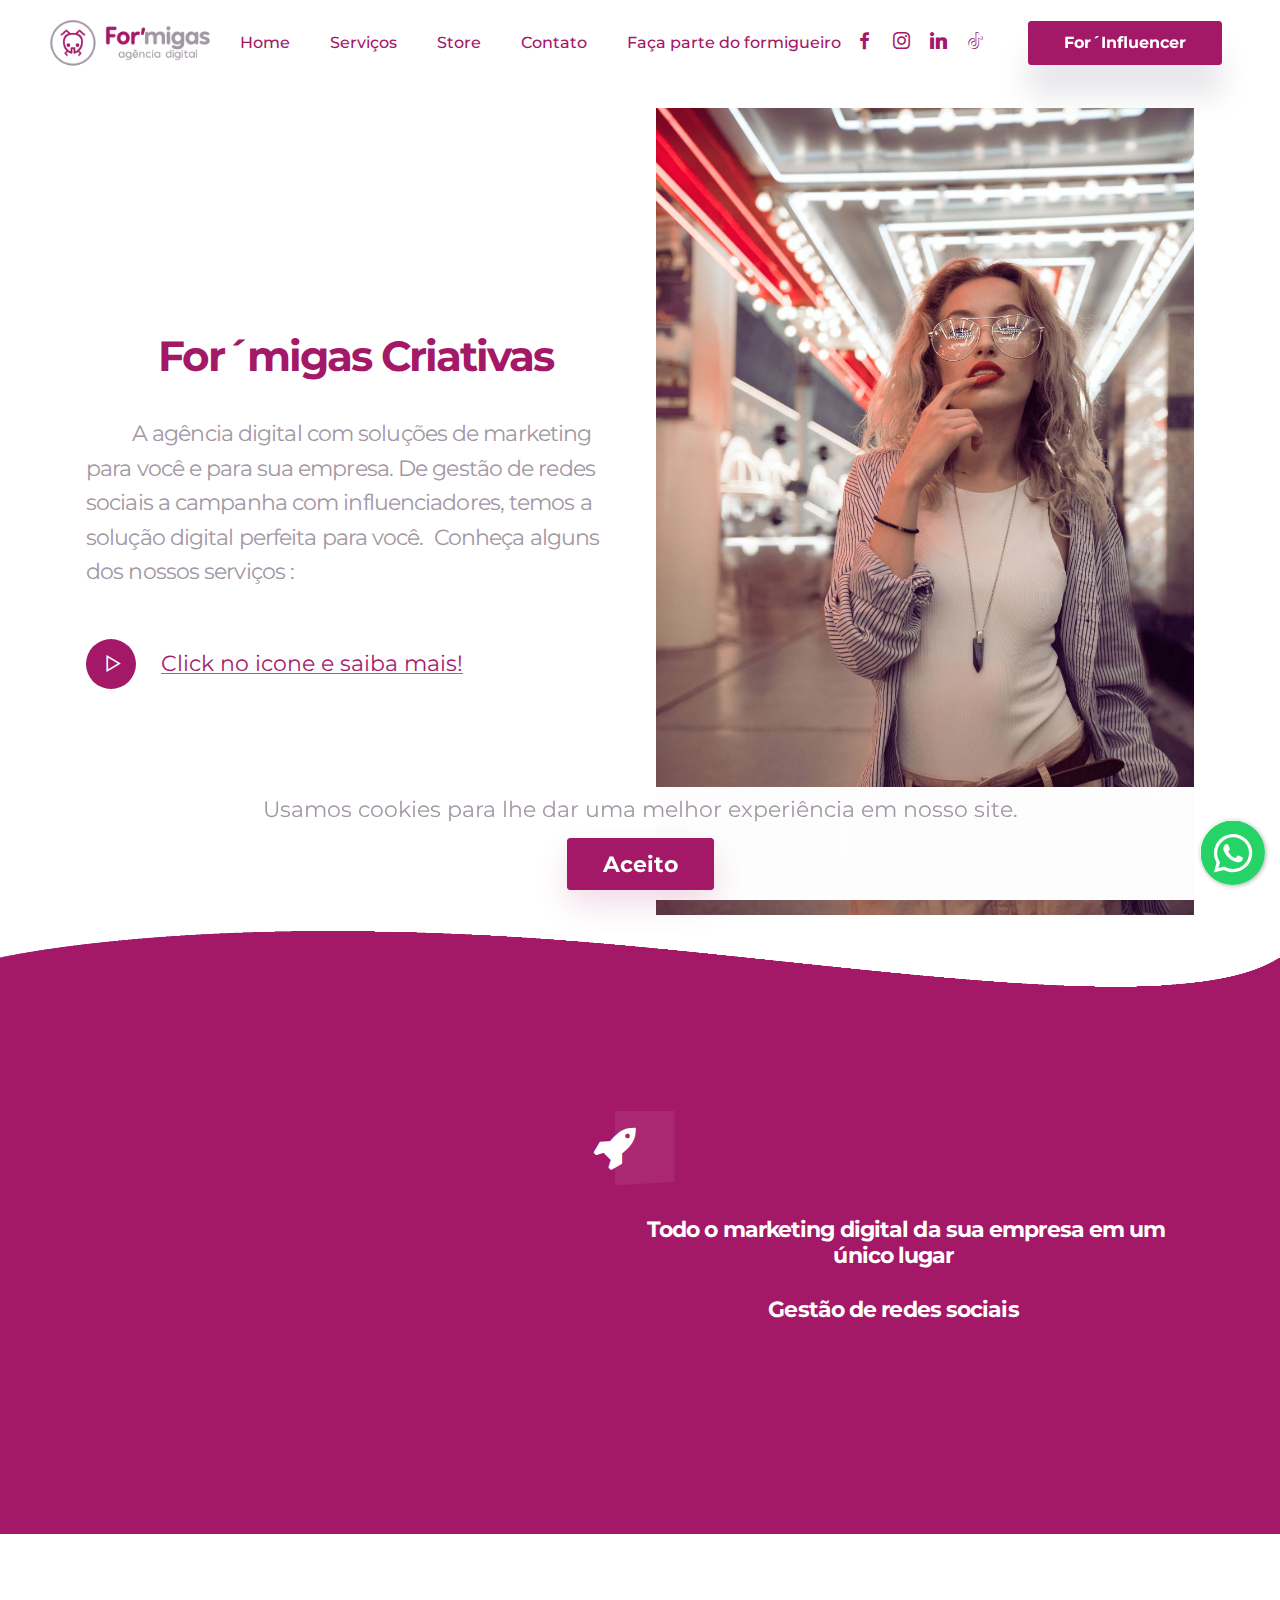
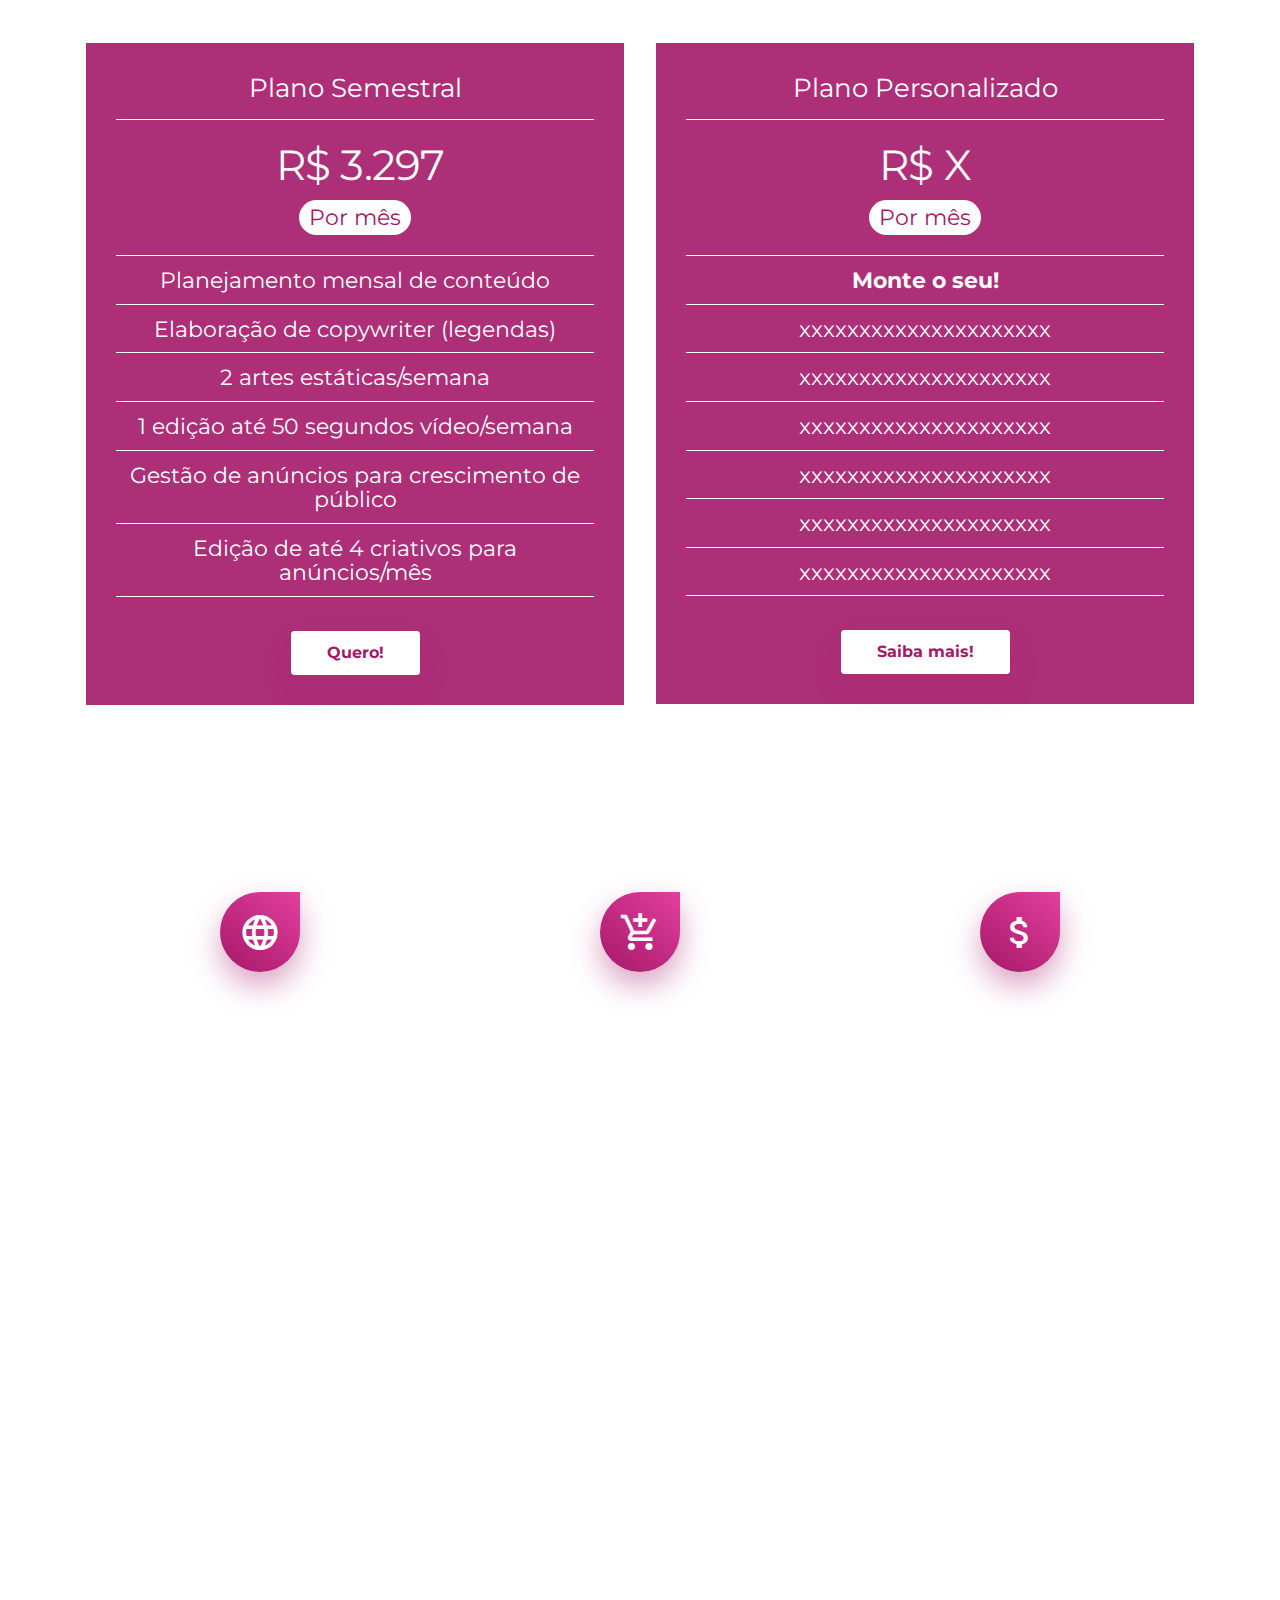
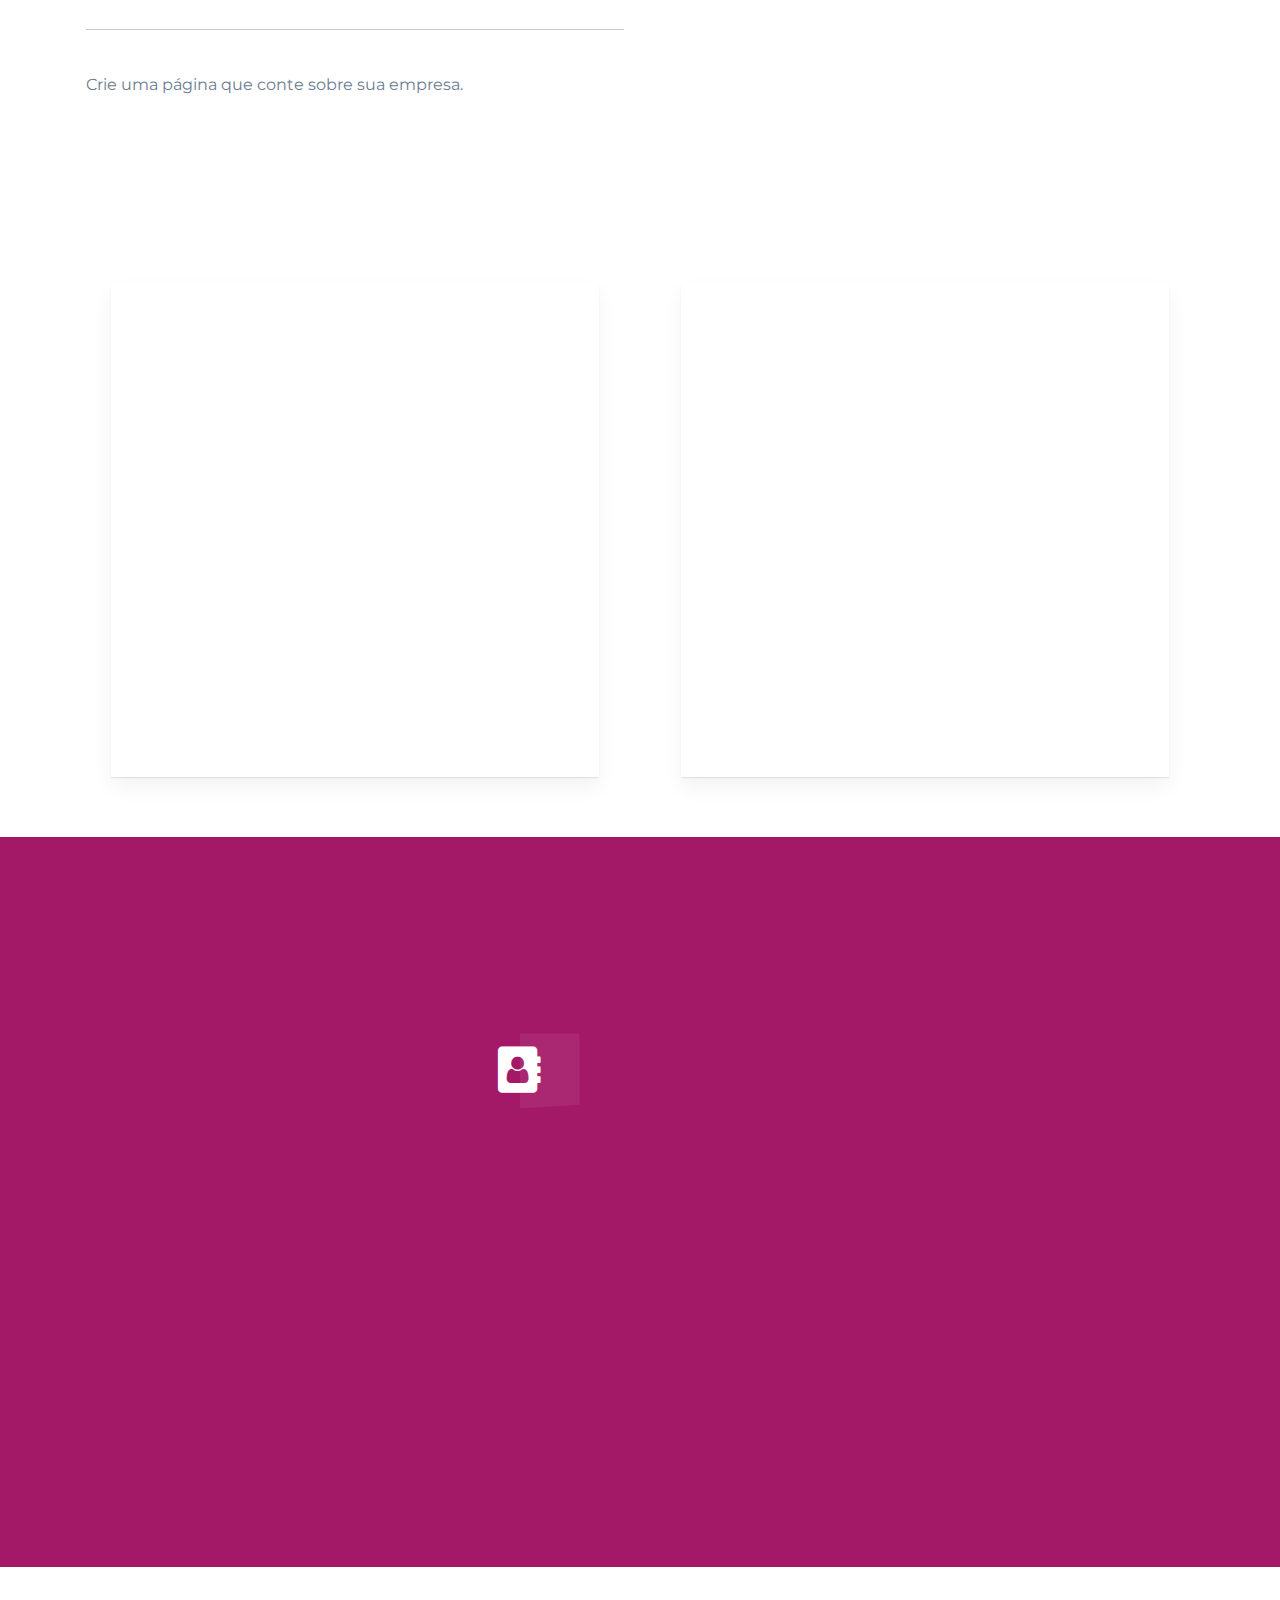
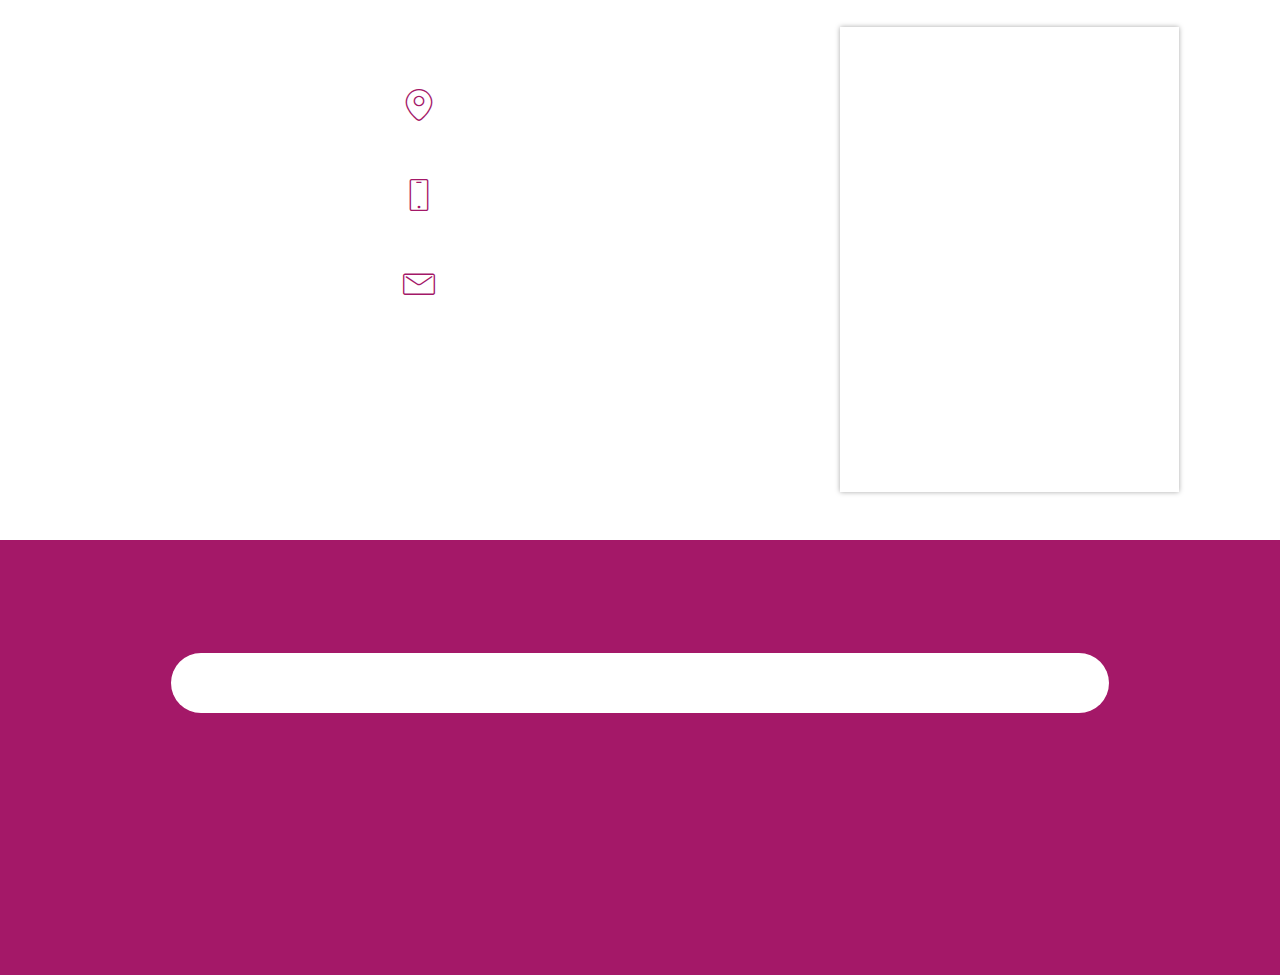
==== commit e957d0be: "Add files via upload" ====
--- a/index.html
+++ b/index.html
@@ -5,8 +5,12 @@
   <meta charset="UTF-8">
   <meta http-equiv="X-UA-Compatible" content="IE=edge">
   
+  <meta name="twitter:card" content="summary_large_image"/>
+  <meta name="twitter:image:src" content="assets/images/index-meta.png">
+  <meta property="og:image" content="assets/images/index-meta.png">
+  <meta name="twitter:title" content="Formigas Criativas">
   <meta name="viewport" content="width=device-width, initial-scale=1, minimum-scale=1">
-  <link rel="shortcut icon" href="assets/images/marca-formigas-principal-128x128.png" type="image/x-icon">
+  <link rel="shortcut icon" href="assets/images/28-128x131.png" type="image/x-icon">
   <meta name="description" content=" A agência digital com soluções de marketing para você e para sua empresa. De gestão de redes sociais a campanha com influenciadores, temos a solução digital perfeita para você. ">
   
   
@@ -25,8 +29,8 @@
   <link rel="stylesheet" href="assets/socicon/css/styles.css">
   <link rel="stylesheet" href="assets/theme/css/style.css">
   <link rel="stylesheet" href="assets/recaptcha.css">
-  <link rel="preload" href="https://fonts.googleapis.com/css?family=Space+Grotesk:300,400,500,600,700&display=swap" as="style" onload="this.onload=null;this.rel='stylesheet'">
-  <noscript><link rel="stylesheet" href="https://fonts.googleapis.com/css?family=Space+Grotesk:300,400,500,600,700&display=swap"></noscript>
+  <link rel="preload" href="https://fonts.googleapis.com/css?family=Montserrat:100,100i,200,200i,300,300i,400,400i,500,500i,600,600i,700,700i,800,800i,900,900i&display=swap" as="style" onload="this.onload=null;this.rel='stylesheet'">
+  <noscript><link rel="stylesheet" href="https://fonts.googleapis.com/css?family=Montserrat:100,100i,200,200i,300,300i,400,400i,500,500i,600,600i,700,700i,800,800i,900,900i&display=swap"></noscript>
   <link rel="preload" as="style" href="assets/mobirise/css/mbr-additional.css"><link rel="stylesheet" href="assets/mobirise/css/mbr-additional.css" type="text/css">
   
   
@@ -39,11 +43,11 @@
   <section class="menu firmm4_menu1 cid-skcLuebpkE" once="menu" id="menu1-2">
     
     <nav class="navbar navbar-dropdown navbar-fixed-top navbar-expand-lg">
-        <div class="container">
+        <div class="container-fluid">
             <div class="navbar-brand">
                 <span class="navbar-logo">
                     <a href="index.html#header1-6">
-                        <img src="[data-uri]" alt="For" style="height: 3rem;" loading="lazy" class="lazyload" data-src="assets/images/horizontal-349x101.png">
+                        <img src="[data-uri]" alt="For" style="height: 3.8rem;" loading="lazy" class="lazyload" data-src="assets/images/1-420x128.png">
                     </a>
                 </span>
                 
@@ -57,8 +61,8 @@
                 </div>
             </button>
             <div class="collapse navbar-collapse" id="navbarSupportedContent">
-                <ul class="navbar-nav nav-dropdown" data-app-modern-menu="true"><li class="nav-item"><a class="nav-link link text-primary display-4" href="index.html#header1-6">Inicio</a></li>
-                    <li class="nav-item dropdown"><a class="nav-link link text-primary dropdown-toggle display-4" href="#" aria-expanded="false" data-toggle="dropdown-submenu">Serviços</a><div class="dropdown-menu"><a class="text-primary dropdown-item display-4" href="index.html#content1-a" aria-expanded="false">Gestão de redes sociais</a><a class="text-primary dropdown-item display-4" href="index.html#features8-j" aria-expanded="false">Gestão de tráfego pago</a><a class="text-primary dropdown-item display-4" href="index.html#tabs4-q" aria-expanded="false">Web sites</a><a class="text-primary dropdown-item display-4" href="index.html#content1-m" aria-expanded="false">Conexão com influenciador</a></div></li><li class="nav-item"><a class="nav-link link text-primary display-4" href="index.html#extForm4-u">Contato</a></li>
+                <ul class="navbar-nav nav-dropdown" data-app-modern-menu="true"><li class="nav-item"><a class="nav-link link text-primary display-4" href="index.html#header1-6">Home</a></li>
+                    <li class="nav-item dropdown"><a class="nav-link link text-primary dropdown-toggle display-4" href="#" aria-expanded="false" data-toggle="dropdown-submenu">Serviços</a><div class="dropdown-menu"><a class="text-primary dropdown-item display-4" href="index.html#content1-a" aria-expanded="false">Gestão de redes sociais</a><a class="text-primary dropdown-item display-4" href="index.html#features8-j" aria-expanded="false">Gestão de tráfego pago</a><a class="text-primary dropdown-item display-4" href="index.html#tabs4-q" aria-expanded="false">Web sites</a><a class="text-primary dropdown-item display-4" href="index.html#content1-m" aria-expanded="false">Conexão com influenciador</a></div></li><li class="nav-item"><a class="nav-link link text-primary display-4" href="#" aria-expanded="false">Store</a></li><li class="nav-item"><a class="nav-link link text-primary display-4" href="index.html#extForm4-u">Contato</a></li>
                     
                     <li class="nav-item"><a class="nav-link link text-primary display-4" href="page1.html">Faça parte do formigueiro</a></li></ul>
             </div>
@@ -93,8 +97,7 @@
             <div class="col-lg-6 col-md-6 col-12 head_block">
                 
                 <h1 class="mbr-section-title mbr-fonts-style display-1"><strong>For´migas Criativas</strong></h1>
-                <p class="mbr-text mbr-fonts-style display-7">&nbsp;A agência digital com soluções de marketing para você e para sua empresa.
-<br>&nbsp;De gestão de redes sociais a campanha com influenciadores, temos a solução digital perfeita para você.&nbsp; Conheça alguns dos nossos serviços :</p>
+                <p class="mbr-text mbr-fonts-style display-2">&nbsp; &nbsp; &nbsp; &nbsp; &nbsp;A agência digital com soluções de marketing para você e para sua empresa. De gestão de redes sociais a campanha com influenciadores, temos a solução digital perfeita para você.&nbsp; Conheça alguns dos nossos serviços :</p>
                 <div class="buttons_wrap">
                     <div class="btn_group">
                         
@@ -147,12 +150,12 @@
                             <span class="mbr-iconfont fa-rocket fa" style="color: rgb(255, 255, 255); fill: rgb(255, 255, 255);"></span>
                         </div>
                     </div>
-                    <h4 class="card-title mbr-fonts-style display-5"><div><strong>Gestão de redes sociais, deixa com as for´migas&nbsp;</strong></div></h4>
-                    <p class="mbr-text mbr-fonts-style display-4">&nbsp; Planejamento de conteúdo para feed (3 posts por semana), planejamento de conteúdo para stories (5 vezes por semana), copywriter (legendas), gestão de anúncios para crescimento de seguidores.&nbsp;Também a opção planos personalizado a sua necessidade.<br></p>
-                    <div class="mbr-section-btn"><a class="btn btn-md btn-white display-4" href="https://wa.me/5531983812332">Quero!</a></div>
-                </div>
-            </div>
-            <div class="col-12 col-md-7 col-sm-8 col-lg-4">
+                    <h4 class="card-title mbr-fonts-style display-2"><div><strong>&nbsp; &nbsp; &nbsp;Todo o marketing digital da sua empresa em um único lugar</strong></div><div><br></div><div><strong>Gestão de redes sociais</strong></div></h4>
+                    <p class="mbr-text mbr-fonts-style display-4">&nbsp; &nbsp; &nbsp; &nbsp; &nbsp; &nbsp; &nbsp; &nbsp; Em forma colaborativa, realizamos o planejamento estratégico para as redes sociais da sua empresa, executando desde a curadoria de conteúdo até as postagens, participando diariamente da construção da sua marca no mundo digital.&nbsp;<br></p>
+                    
+                </div>
+            </div>
+            <div class="col-12 col-md-7 col-sm-8 col-lg-5">
                 <div class="image-wrapper">
                     <img src="[data-uri]" alt="" loading="lazy" class="lazyload" data-src="assets/images/mbr-696x671.png">
                 </div>
@@ -160,6 +163,147 @@
         </div>
     </div>
 
+</section>
+
+<section class="tabs1 tabs cid-sM4lagwBDm" id="extTabs15-2z">
+
+    
+
+    
+    <div class="container">
+        <ul class="nav nav-tabs mb-4 justify-content-center mx-auto d-flex" role="tablist">
+            <li class="nav-item first mbr-section-btn"><a class="btn mbr-fonts-style btn-bgr show btn-white active display-4" role="tab" data-toggle="tab" href="#extTabs15-2z_tab0" aria-selected="true">Semestral</a></li>
+            <li class="nav-item mbr-section-btn"><a class="btn mbr-fonts-style btn-bgr show btn-white active display-4" role="tab" data-toggle="tab" href="#extTabs15-2z_tab1" aria-selected="true">&nbsp; &nbsp;Anual&nbsp;&nbsp;</a></li>
+        </ul>
+        <div class="tab-content">
+            <div id="tab1" class="tab-pane in active" role="tabpanel">
+                <div class="row align-items-start">
+                    <div class="col-md-6 justify-content-center col-lg-6">
+                        <div class="plan">
+                            <div class="mbr-overlay"></div>
+                            <div class="plan-header text-center">
+                                <h3 class="plan-title mbr-white mbr-fonts-style display-5">Plano Semestral</h3>
+                                
+                                <div class="plan-price">
+                                    <span class="price-figure mbr-white mbr-fonts-style display-1">&nbsp;R$ 3.297</span>
+                                    <div class="price-term mbr-black">
+                                        <div class="term mbr-fonts-style display-7">Por mês</div>
+                                    </div>
+                                    
+                                </div>
+                            </div>
+                            <div class="plan-body">
+                                <div class="plan-list align-center">
+                                    <ul class="list-group list-group-flush mbr-white mbr-fonts-style display-7">
+                                        <li class="list-group-item">Planejamento mensal de conteúdo</li>
+                                        <li class="list-group-item">Elaboração de copywriter (legendas)</li>
+                                        <li class="list-group-item">2 artes estáticas/semana</li><li class="list-group-item">1 edição até 50 segundos vídeo/semana</li><li class="list-group-item">Gestão de anúncios para crescimento de público</li><li class="list-group-item">Edição de até 4 criativos para anúncios/mês</li></ul>
+                                </div>
+                                <div class="mbr-section-btn align-center pt-4"><a href="https://wa.me/5531983812332" class="btn btn-bgr btn-white display-4">Quero!</a></div>
+                            </div>
+                        </div>
+                    </div>
+
+                    <div class="col-md-6 justify-content-center col-lg-6">
+                        <div class="plan">
+                            <div class="mbr-overlay"></div>
+                            <div class="plan-header text-center">
+                                <h3 class="plan-title mbr-white mbr-fonts-style display-5">Plano Personalizado</h3>
+                                
+                                <div class="plan-price">
+                                    <span class="price-figure mbr-white mbr-fonts-style display-1">R$ X</span>
+                                    <div class="price-term mbr-black">
+                                        <div class="term mbr-fonts-style display-7">Por mês</div>
+                                    </div>
+                                    
+                                </div>
+                            </div>
+                            <div class="plan-body">
+                                <div class="plan-list align-center">
+                                    <ul class="list-group list-group-flush mbr-white mbr-fonts-style display-7">
+                                        <li class="list-group-item"><strong>Monte o seu!</strong></li>
+                                        <li class="list-group-item">xxxxxxxxxxxxxxxxxxxxx</li>
+                                        <li class="list-group-item">xxxxxxxxxxxxxxxxxxxxx</li><li class="list-group-item">xxxxxxxxxxxxxxxxxxxxx</li><li class="list-group-item">xxxxxxxxxxxxxxxxxxxxx</li><li class="list-group-item">xxxxxxxxxxxxxxxxxxxxx</li><li class="list-group-item">xxxxxxxxxxxxxxxxxxxxx</li>
+                                    </ul>
+                                </div>
+                                <div class="mbr-section-btn align-center pt-4"><a href="tel:+5531983812332" class="btn btn-bgr btn-white display-4">Saiba mais!</a></div>
+                            </div>
+                        </div>
+                    </div>
+
+                    
+
+                    
+                </div>
+            </div>
+            <div id="tab2" class="tab-pane" role="tabpanel">
+                <div class="row align-items-start">
+                    <div class="col-md-6 justify-content-center col-lg-6">
+                        <div class="plan">
+                            <div class="mbr-overlay"></div>
+                            <div class="plan-header text-center">
+                                <h3 class="plan-title mbr-white mbr-fonts-style display-5">Plano Anual</h3>
+                                
+                                <div class="plan-price">
+                                    <span class="price-figure mbr-white mbr-fonts-style display-1">
+                                         R$2.927
+                                    </span>
+                                    <div class="price-term mbr-black">
+                                        <div class="term mbr-fonts-style display-7">Por mês</div>
+                                    </div>
+                                    
+                                </div>
+                            </div>
+                            <div class="plan-body">
+                                <div class="plan-list align-center">
+                                    <ul class="list-group list-group-flush mbr-white mbr-fonts-style display-7">
+                                        <li class="list-group-item">Planejamento mensal de conteúdo</li>
+                                        <li class="list-group-item">Elaboração de copywriter (legendas)</li>
+                                        <li class="list-group-item">2 artes estáticas/semana</li><li class="list-group-item">1 edição até 50 segundos vídeo/semana</li><li class="list-group-item">Gestão de anúncios para crescimento de público</li><li class="list-group-item">Edição de até 4 criativos para anúncios/mês</li>
+                                    </ul>
+                                </div>
+                                <div class="mbr-section-btn align-center pt-4"><a href="https://wa.me/5531983812332" class="btn btn-bgr btn-white display-4">Quero!</a></div>
+                            </div>
+                        </div>
+                    </div>
+
+                    <div class="col-md-6 justify-content-center col-lg-6">
+                        <div class="plan">
+                            <div class="mbr-overlay"></div>
+                            <div class="plan-header text-center">
+                                <h3 class="plan-title mbr-white mbr-fonts-style display-5">Plano Personalizado</h3>
+                                
+                                <div class="plan-price">
+                                    <span class="price-figure mbr-white mbr-fonts-style display-1">
+                                        $X</span>
+                                    <div class="price-term mbr-black">
+                                        <div class="term mbr-fonts-style display-7">Por mês</div>
+                                    </div>
+                                    
+                                </div>
+                            </div>
+                            <div class="plan-body">
+                                <div class="plan-list align-center">
+                                    <ul class="list-group list-group-flush mbr-white mbr-fonts-style display-7">
+                                        <li class="list-group-item"><strong>Monte o seu!</strong></li>
+                                        <li class="list-group-item">
+                                            xxxxxxxxxxxxxxxxxxxxx
+                                        </li>
+                                        <li class="list-group-item">
+                                            xxxxxxxxxxxxxxxxxxxxx</li><li class="list-group-item">xxxxxxxxxxxxxxxxxxxxx</li><li class="list-group-item">xxxxxxxxxxxxxxxxxxxxx</li><li class="list-group-item">xxxxxxxxxxxxxxxxxxxxx</li><li class="list-group-item">xxxxxxxxxxxxxxxxxxxxx</li></ul>
+                                </div>
+                                <div class="mbr-section-btn align-center pt-4"><a href="tel:+5531983812332" class="btn btn-bgr btn-white display-4">Saiba mais!</a></div>
+                            </div>
+                        </div>
+                    </div>
+
+                    
+
+                    
+                </div>
+            </div>
+        </div>
+    </div>
 </section>
 
 <section class="features8 firmm4_features8 cid-sLXezeIROp" id="features8-j">
@@ -247,7 +391,7 @@
 			<div class="col-12 col-sm-9 col-lg-6 order-1">
 				<div class="title_block">
 					<h3 class="mbr-section-title mbr-fonts-style display-5"><strong>&nbsp;Sites que com design e qualidade</strong><strong>&nbsp;</strong></h3>
-					<p class="mbr-text mbr-fonts-style display-4">&nbsp; &nbsp; &nbsp;O site é uma das principais ferramentas de divulgação e branding<br>que as empresas podem ter na internet, mostrando profissionalismo&nbsp; e organização.</p>
+					<p class="mbr-text mbr-fonts-style display-4">&nbsp; &nbsp; &nbsp; &nbsp; &nbsp; O site é uma ferramentas de divulgação e branding que as empresas podem ter na internet, mostrando profissionalismo&nbsp; e organização.&nbsp; <br>&nbsp; &nbsp; &nbsp; &nbsp; &nbsp;Possuímos também serviços de manutenção rotineiras,&nbsp;SEO alimentação de meta tag e anúncios pagos (google Ads) para seu site.<br></p>
 				</div>
 				<ul class="nav nav-tabs" role="tablist">
 					<li class="nav-item first mbr-fonts-style"><a aria-controls="#firm4-tab1-content" aria-selected="true" class="nav-link mbr-fonts-style show active display-4" data-toggle="tab" href="#tabs4-q_tab0" role="tab">Institucional<br></a></li>
@@ -297,6 +441,74 @@
 	</div>
 </section>
 
+<section class="pricing1 cid-sM4RoVinnM" id="pricing01-3g">
+
+    
+
+    
+    <div class="container">
+        <div class="row justify-content-center">
+
+
+            <div class="card col-12 col-md-12 col-lg-6">
+                <div class="card-wrapper card1">
+                    <div class="card-box align-left">
+                        <h4 class="card-title1 align-left mbr-semibold pb-3 mbr-black mbr-fonts-style display-2">Outros serviços:</h4>
+
+                        <div class="link-wrap">
+
+                            <h5 class="link mbr-black mbr-fonts-style display-4">Branding e Identidade Visual</h5>
+
+                            <h5 class="link mbr-black mbr-fonts-style display-4">Social Media Express</h5>
+
+                            <h5 class="link mbr-black mbr-fonts-style display-4">Podcast
+                                <br></h5>
+
+                            <h5 class="link mbr-black mbr-fonts-style display-4">Para Artistas&nbsp;<br></h5>
+
+                            <h5 class="link mbr-black mbr-fonts-style display-4">Para Influenciadores&nbsp;</h5>
+
+                            <h5 class="link mbr-black mbr-fonts-style display-4">Workshop para Empresas&nbsp;</h5>
+
+
+                        </div>
+                    </div>
+                    <div class="mbr-section-btn"><a class="btn btn-sm btn-warning-outline display-4" href="https://wa.me/5531983812332">Fale com um consultor</a></div>
+
+
+
+
+
+                </div>
+            </div>
+
+            <div class="card col-12 col-md-12 col-lg-6">
+                <div class="card-wrapper card2">
+                    <div class="card-box mbr-white align-left">
+
+
+                        <h4 class="card-title2 align-left mbr-semibold pb-3 mbr-fonts-style display-2">Campanhas Publicitárias</h4>
+                        <p class="mbr-text pb-5 mbr-regular mbr-fonts-style display-4">&nbsp; Elaboração da campanha e produção de material audiovisual (foto e/ou vídeo) para campanhas publicitárias. Desenvolvemos roteiro, estratégia e execução de conteúdos para marcas de forma completa. <br></p>
+                    </div>
+
+
+
+                    <div class="mbr-section-btn"><a class="btn btn-sm btn-warning-outline display-4" href="https://wa.me/5531983812332">Fale com um consultor</a></div>
+
+
+
+
+
+
+                </div>
+            </div>
+
+
+
+        </div>
+    </div>
+</section>
+
 <section class="firmm4_content1 cid-sLXvkm99jH" id="content1-m">
 
     
@@ -315,7 +527,7 @@
                             <span class="mbr-iconfont fa-address-book fa"></span>
                         </div>
                     </div>
-                    <h4 class="card-title mbr-fonts-style display-2"><strong>Conexão com influenciador digital</strong></h4>
+                    <h4 class="card-title mbr-fonts-style display-5"><strong>Conexão com influenciador digital</strong></h4>
                     <p class="mbr-text mbr-fonts-style display-4">&nbsp;O ForInfluencer é uma plataforma que saiu de dentro do ecossistema das Formiga’s Criativas – Agência Digital.
 <br>&nbsp;Somos uma comunidade criada para estabelecer conexões de influenciadores com as marcas no dia a dia, garantindo o marketing de guerrilha com criadores de conteúdo de todos os lugares do Brasil. A plataforma surge no sentindo de viabilizar, de forma automatizada e gamificada, essa relação de troca.&nbsp;</p>
                     <div class="mbr-section-btn"><a class="btn btn-md btn-white-outline display-4" href="https://forinfluencer.com.br/" target="_blank">Saiba mais</a></div>
@@ -372,7 +584,7 @@
                 <div class="form-block">
                     <div data-form-type="formoid">
                     <!---Formbuilder Form--->
-                        <form action="https://mobirise.eu/" method="POST" class="mbr-form form-with-styler" data-form-title="Mobirise Form"><input type="hidden" name="email" data-form-email="true" value="j1zIcg1rE+VE3fs/S+Jk3Dme6yBvPyYK9chc6gwQF/xDec8VpQvvIxvJuExFkUa+mzBt8VYhdzyyJnW2zd9AmunfyFKIfZ/TJ/BehLEEP0jOPDsa+Y7nCEBeUD88kJtq.qJpzTWDQ8QjEzkgOPzSuF9VEwv/pJAZxyN49itQQvN/YJTy/Gon9/pRDqdzuhF7rS7+2IPxlSh0UD0HCTVMY5hRBtSvf9F3agQKUPZpYaDXndXE48gxHRUIBL1jpGMCN">
+                        <form action="https://mobirise.eu/" method="POST" class="mbr-form form-with-styler" data-form-title="Mobirise Form"><input type="hidden" name="email" data-form-email="true" value="UgbeVtDT5R3InKc9u0ROpLdKOmaM7Md9+Yb1LVluUrbfb45cxqeGF4MNRHML5t+Aty7Y714sR8nSUtYHe7YZ0KDpdhVDLv3ho9YWunh9L1D1ysvfuJWw64G5rIkb3+t8.ahpDMzfxy3JEZfn1MtqoV4HTYHdtLiizGNvU/cbU6KHMKsVccNDBrYkxAnYuLpBZRh6XQpYT5f+xkB3N9eD0TI0EGWxnhfE+/a9EgqA62ltuubCdkI4wA5y/GauT3yny">
                             <div class="form-row">
                                 <div hidden="hidden" data-form-alert="" class="alert alert-success col-12">Mensagem enviada com sucesso!</div>
                                 <div hidden="hidden" data-form-alert-danger="" class="alert alert-danger col-12">
@@ -411,12 +623,12 @@
         <div class="row justify-content-center">
              <div class="col-12 col-lg-8 col-md-8">
                  <div class="title_block text-white text-center">
-                    <h4 class="mbr-section-title mbr-fonts-style display-2">Inscreva-se na nossa newsletter</h4>
+                    <h4 class="mbr-section-title mbr-fonts-style display-5">Inscreva-se na nossa newsletter</h4>
                     
                  </div>
             </div>
             <div class="col-lg-10 col-md-12 mbr-form" data-form-type="formoid">
-                <form action="https://mobirise.eu/" method="POST" class="mbr-form form-with-styler" data-form-title="Form Name"><input type="hidden" name="email" data-form-email="true" value="7INHYDEx0Fs7ON8OXOGeGp/jfjAvsB8IJzzjvriDUU7HcrwliK5UvE7NjV4GP2UK2+LVET6Eje1qQRTXo+sBwHf+O22uIAtdsqDEv889Y9LcRb3x0vCdEhjkttywU/CD.4Zu3378VO/Up9Jar/3wbiM6O5/6EoWIeEC8bh+Scuq7xT7Y11Top1BuxW/zkUQRO5Jce4CRPwwho0gXmK6o84jTOj7R28/p6oYE6O8TeM8laHD8s2SmFgwl5hgDmRUno">
+                <form action="https://mobirise.eu/" method="POST" class="mbr-form form-with-styler" data-form-title="Form Name"><input type="hidden" name="email" data-form-email="true" value="b4tOVxMGIeCeq2rVxNvoaNZI4UAm5cX76mRlkigC+5orfh2G3FJTePjLVHoJRgoYklJlFelkz4V2tDqqBMKCaxNK7rli880vUpBbaNiO7QRzRA0qaz/YuW5cWVd6V9Ob.ObNkEy/nxlx2zeSqF925RdQnjkCReZLeng4XIF9GRhvndvIqz+brlbEBAV0gr3etsRkWC0xJK+WSZUkKozi4jMaW7maQD6oQowhjHOl+eP8jYWeMzBCiLE0Fhke1bzp9">
                     <div class="">
                         <div hidden="hidden" data-form-alert="" class="alert alert-success col-12">Mensagem enviada com sucesso!</div>
                         <div hidden="hidden" data-form-alert-danger="" class="alert alert-danger col-12">Oops...! some
@@ -478,29 +690,18 @@
     </div>  
 </section>
 
-<section class="footer2 kidsm4_footer2 cid-sLYysorJCN" once="footers" id="footer2-1c">
-
-	
-
-	
-
-	<svg class="svg-1" data-name="Layer 2" xmlns="http://www.w3.org/2000/svg" viewBox="0 0 1425.75 64">
-		<defs>
-			<style>
-				.cls-1 
-			</style>
-		</defs>
-		<title>Screenasdshot_2</title>
-		<path class="cls-1" d="M-113,177s327.33-31.17,395-27.25c0,0,173.33-6.42,290,2.25,0,0,358.31,15.73,377.16,10.53,0,0,161,2.14,363.59-39.2V113H-113Z" transform="translate(113 -113)"></path>
-	</svg>
-	<div class="container-fluid">
-		<div class="media-container-row align-center">
-			<div class="col-12">
-				<p class="mbr-text mbr-fonts-style display-4">
-					© Copyright 2021 Formigas Criativas - Todos os direitos reservados</p>
-			</div>
-		</div>
-	</div>
+<section class="footer2 cid-sM4YDFgQhM" once="footers" id="footer02-3m">
+    
+    
+    <div class="container">
+        <div class="media-container-row align-center mbr-white">
+            <div class="col-12">
+                <p class="mbr-text mb-0 mbr-fonts-style display-4">
+                    © Copyright 2021 Formigas Criativas - Todos os direitos reservados
+                </p>
+            </div>
+        </div>
+    </div>
 </section>
 
 
--- a/assets/mobirise/css/mbr-additional.css
+++ b/assets/mobirise/css/mbr-additional.css
@@ -2,7 +2,7 @@
   font-family: Space Grotesk;
 }
 .display-1 {
-  font-family: 'Space Grotesk', sans-serif;
+  font-family: 'Montserrat', sans-serif;
   font-size: 2.625rem;
   line-height: 1.2;
   letter-spacing: -0.9px;
@@ -11,16 +11,16 @@
   font-size: 3.28125rem;
 }
 .display-2 {
-  font-family: 'Space Grotesk', sans-serif;
-  font-size: 2.375rem;
+  font-family: 'Montserrat', sans-serif;
+  font-size: 1.4rem;
   line-height: 1.2;
   letter-spacing: -0.9px;
 }
 .display-2 > .mbr-iconfont {
-  font-size: 2.96875rem;
+  font-size: 1.75rem;
 }
 .display-4 {
-  font-family: 'Space Grotesk', sans-serif;
+  font-family: 'Montserrat', sans-serif;
   font-size: 1rem;
   line-height: 1.867;
 }
@@ -28,20 +28,20 @@
   font-size: 1.25rem;
 }
 .display-5 {
-  font-family: 'Space Grotesk', sans-serif;
-  font-size: 1.8rem;
+  font-family: 'Montserrat', sans-serif;
+  font-size: 1.6rem;
   line-height: 1.2;
 }
 .display-5 > .mbr-iconfont {
-  font-size: 2.25rem;
+  font-size: 2rem;
 }
 .display-7 {
-  font-family: 'Space Grotesk', sans-serif;
-  font-size: 1.5rem;
+  font-family: 'Montserrat', sans-serif;
+  font-size: 1.4rem;
   line-height: 1.1;
 }
 .display-7 > .mbr-iconfont {
-  font-size: 1.875rem;
+  font-size: 1.75rem;
 }
 /* ---- Fluid typography for mobile devices ---- */
 /* 1.4 - font scale ratio ( bootstrap == 1.42857 ) */
@@ -60,9 +60,9 @@
     line-height: calc( 1.1 * (1.5687499999999999rem + (2.625 - 1.5687499999999999) * ((100vw - 20rem) / (48 - 20))));
   }
   .display-2 {
-    font-size: 1.9rem;
-    font-size: calc( 1.48125rem + (2.375 - 1.48125) * ((100vw - 20rem) / (48 - 20)));
-    line-height: calc( 1.3 * (1.48125rem + (2.375 - 1.48125) * ((100vw - 20rem) / (48 - 20))));
+    font-size: 1.12rem;
+    font-size: calc( 1.14rem + (1.4 - 1.14) * ((100vw - 20rem) / (48 - 20)));
+    line-height: calc( 1.3 * (1.14rem + (1.4 - 1.14) * ((100vw - 20rem) / (48 - 20))));
   }
   .display-4 {
     font-size: 0.8rem;
@@ -70,14 +70,14 @@
     line-height: calc( 1.4 * (1rem + (1 - 1) * ((100vw - 20rem) / (48 - 20))));
   }
   .display-5 {
-    font-size: 1.44rem;
-    font-size: calc( 1.28rem + (1.8 - 1.28) * ((100vw - 20rem) / (48 - 20)));
-    line-height: calc( 1.4 * (1.28rem + (1.8 - 1.28) * ((100vw - 20rem) / (48 - 20))));
+    font-size: 1.28rem;
+    font-size: calc( 1.21rem + (1.6 - 1.21) * ((100vw - 20rem) / (48 - 20)));
+    line-height: calc( 1.4 * (1.21rem + (1.6 - 1.21) * ((100vw - 20rem) / (48 - 20))));
   }
   .display-7 {
-    font-size: 1.2rem;
-    font-size: calc( 1.175rem + (1.5 - 1.175) * ((100vw - 20rem) / (48 - 20)));
-    line-height: calc( 1.4 * (1.175rem + (1.5 - 1.175) * ((100vw - 20rem) / (48 - 20))));
+    font-size: 1.12rem;
+    font-size: calc( 1.14rem + (1.4 - 1.14) * ((100vw - 20rem) / (48 - 20)));
+    line-height: calc( 1.4 * (1.14rem + (1.4 - 1.14) * ((100vw - 20rem) / (48 - 20))));
   }
 }
 /* Buttons */
@@ -658,12 +658,6 @@
 .alert-danger {
   background-color: #ff0000;
 }
-.mbr-section-btn a.btn:not(.btn-form) {
-  border-radius: 45px;
-}
-.mbr-gallery-filter li a {
-  border-radius: 45px !important;
-}
 .mbr-gallery-filter li.active .btn {
   background-color: #a41868;
   border-color: #a41868;
@@ -672,9 +666,6 @@
 .mbr-gallery-filter li.active .btn:focus {
   box-shadow: none;
 }
-.nav-tabs .nav-link {
-  border-radius: 45px !important;
-}
 a,
 a:hover {
   color: #a41868;
@@ -704,7 +695,7 @@
   display: none;
 }
 .form-control {
-  font-family: 'Space Grotesk', sans-serif;
+  font-family: 'Montserrat', sans-serif;
   font-size: 1rem;
   line-height: 1.867;
   font-weight: 400;
@@ -713,7 +704,7 @@
   font-size: 1.25rem;
 }
 .form-control:-webkit-input-placeholder {
-  font-family: 'Space Grotesk', sans-serif;
+  font-family: 'Montserrat', sans-serif;
   font-size: 1rem;
   line-height: 1.867;
   font-weight: 400;
@@ -725,12 +716,6 @@
   border-color: #a41868;
 }
 /* Forms */
-.mbr-form .input-group-btn .btn {
-  border-radius: 45px !important;
-}
-.mbr-form .mbr-section-btn button[type="submit"] {
-  border-radius: 45px !important;
-}
 .jq-selectbox li:hover,
 .jq-selectbox li.selected {
   background-color: #a41868;
@@ -969,7 +954,7 @@
 }
 @media (min-width: 992px) {
   .cid-skcLuebpkE .navbar.collapsed.opened:not(.navbar-short) .navbar-collapse {
-    max-height: calc(98.5vh - 3rem);
+    max-height: calc(98.5vh - 3.8rem);
   }
 }
 .cid-skcLuebpkE .navbar.collapsed .dropdown-menu .dropdown-submenu {
@@ -1170,7 +1155,7 @@
   }
 }
 .cid-skcZSONz3f {
-  padding-top: 2rem;
+  padding-top: 3rem;
   padding-bottom: 1rem;
   background-color: #ffffff;
 }
@@ -1427,6 +1412,143 @@
   color: #ffffff;
   text-align: left;
 }
+.cid-skd1Ry0CW0 .card-title,
+.cid-skd1Ry0CW0 .icon_block DIV {
+  text-align: center;
+}
+.cid-sM4lagwBDm {
+  padding-top: 15px;
+  padding-bottom: 45px;
+  background: #ffffff;
+}
+.cid-sM4lagwBDm .plan-body .btn-bgr {
+  z-index: 0;
+}
+.cid-sM4lagwBDm .media-container-row {
+  -webkit-align-items: flex-start;
+  align-items: flex-start;
+}
+.cid-sM4lagwBDm .list-group-item {
+  padding: .75rem 0rem;
+}
+.cid-sM4lagwBDm .plan-subtitle {
+  color: #cccccc;
+}
+.cid-sM4lagwBDm .mbr-text {
+  margin: 10px 0 0 0;
+  color: #cccccc;
+}
+.cid-sM4lagwBDm .nav-tabs {
+  border: none !important;
+}
+.cid-sM4lagwBDm .nav-tabs .btn {
+  background: transparent !important;
+  position: relative;
+}
+.cid-sM4lagwBDm .nav-tabs .btn:not(:focus):not(:hover):not(.active) {
+  color: #a41868 !important;
+  border-color: #a41868 !important;
+}
+.cid-sM4lagwBDm .nav-tabs .btn.active,
+.cid-sM4lagwBDm .nav-tabs .btn:hover {
+  background: #a41868 !important;
+  color: #ffffff !important;
+  border-color: #a41868 !important;
+}
+.cid-sM4lagwBDm .nav-tabs .btn.active:after {
+  animation: none;
+}
+.cid-sM4lagwBDm .nav-tabs .btn:after {
+  content: '';
+  border: 0px solid;
+  border-color: inherit;
+  border-radius: inherit;
+  transition: border-radius 0.3s;
+  position: absolute;
+  left: 0;
+  top: 0;
+  right: 0;
+  bottom: 0;
+  opacity: 1;
+}
+.cid-sM4lagwBDm .nav-tabs .btn:hover:after {
+  border-width: 1px;
+  -webkit-animation: 1s btn-animation linear infinite;
+  animation: 1s btn-animation linear infinite;
+}
+@keyframes btn-animation {
+  0% {
+    -webkit-transform: scale(1);
+    transform: scale(1);
+  }
+  100% {
+    -webkit-transform: scale(1.3);
+    transform: scale(1.3);
+    opacity: 0;
+  }
+}
+.cid-sM4lagwBDm .price-term .term {
+  display: inline-block;
+  background: #ffffff;
+  padding: 5px 10px;
+  border-radius: 100px;
+}
+.cid-sM4lagwBDm .plan {
+  padding: 1.875rem;
+  background: none;
+  position: relative;
+}
+.cid-sM4lagwBDm .plan .mbr-overlay {
+  background: #a41868;
+  opacity: 0.9;
+}
+.cid-sM4lagwBDm .plan .plan-price {
+  margin-top: 15px;
+  padding: 20px 0;
+  border-top: 1px solid #ffffff;
+}
+.cid-sM4lagwBDm .plan .plan-price .price-term {
+  margin-top: 10px;
+}
+.cid-sM4lagwBDm .plan .list-group-item {
+  position: relative;
+  -webkit-justify-content: center;
+  justify-content: center;
+  border: 0;
+  background: none;
+}
+.cid-sM4lagwBDm .plan .list-group-item::after {
+  position: absolute;
+  bottom: 0;
+  left: 0%;
+  width: 100%;
+  height: 1px;
+  content: "";
+  background-color: #ffffff;
+}
+.cid-sM4lagwBDm .plan .mbr-section-btn a {
+  margin-bottom: 0;
+}
+.cid-sM4lagwBDm .plan .plan-body {
+  position: relative;
+  border-top: 1px solid #ffffff;
+}
+@media (max-width: 992px) {
+  .cid-sM4lagwBDm .plan {
+    margin-bottom: 30px;
+  }
+}
+.cid-sM4lagwBDm .plan-header {
+  position: relative;
+}
+@media (max-width: 550px) {
+  .cid-sM4lagwBDm .price-figure {
+    font-size: 4.25rem;
+  }
+}
+.cid-sM4lagwBDm .price-term {
+  color: #a41868;
+}
 .cid-sLXezeIROp {
   padding-top: 2rem;
   padding-bottom: 0rem;
@@ -1604,7 +1726,7 @@
   color: #a297a4;
 }
 .cid-sLXyXKqmqP {
-  padding-top: 1rem;
+  padding-top: 3rem;
   padding-bottom: 1rem;
   background-color: #ffffff;
 }
@@ -1706,6 +1828,84 @@
   .cid-sLXyXKqmqP .mbr-section-btn {
     text-align: center;
   }
+}
+.cid-sM4RoVinnM {
+  padding-top: 60px;
+  padding-bottom: 60px;
+  background-color: #ffffff;
+}
+.cid-sM4RoVinnM .link-wrap {
+  width: 100%;
+  display: flex;
+  flex-direction: column;
+  margin-bottom: 1rem;
+}
+.cid-sM4RoVinnM .btn {
+  width: -webkit-fill-available;
+}
+.cid-sM4RoVinnM .card {
+  max-width: 520px;
+  margin: 0 auto;
+}
+.cid-sM4RoVinnM .card-wrapper {
+  padding: 4rem;
+  display: flex;
+  flex-direction: column;
+  justify-content: space-between;
+  box-shadow: 0 1px 0 0 rgba(0, 0, 0, 0.05), 0 1px 2px 0 rgba(0, 0, 0, 0.05), 0 10px 20px 0 rgba(0, 0, 0, 0.05);
+}
+.cid-sM4RoVinnM .card1 {
+  background: #ffffff;
+}
+.cid-sM4RoVinnM .card2 {
+  background: #ffffff;
+}
+.cid-sM4RoVinnM .link {
+  display: inline-block;
+  position: relative;
+  width: fit-content;
+  padding: 0 1.4rem;
+}
+.cid-sM4RoVinnM .link:before {
+  position: absolute;
+  left: 0px;
+  top: 55%;
+  transform: translateY(-50%);
+  content: "\e908";
+  font-family: 'Moririse2' !important;
+  color: #a41868;
+  font-size: 0.8rem;
+}
+.cid-sM4RoVinnM .link,
+.cid-sM4RoVinnM .link-wrap {
+  color: #a297a4;
+}
+.cid-sM4RoVinnM img {
+  width: 100%;
+}
+@media (max-width: 992px) {
+  .cid-sM4RoVinnM .card {
+    margin-bottom: 2rem!important;
+  }
+}
+@media (max-width: 767px) {
+  .cid-sM4RoVinnM .link-wrap {
+    align-items: center;
+  }
+  .cid-sM4RoVinnM .card-wrapper {
+    padding: 2rem 1rem;
+  }
+}
+.cid-sM4RoVinnM .card-title1 {
+  color: #a41868;
+}
+.cid-sM4RoVinnM .card-title2 {
+  color: #a41868;
+}
+.cid-sM4RoVinnM .mbr-text,
+.cid-sM4RoVinnM .link-wrap,
+.cid-sM4RoVinnM .mbr-section-btn {
+  color: #a297a4;
 }
 .cid-sLXvkm99jH {
   padding-top: 10rem;
@@ -2034,7 +2234,7 @@
 }
 .cid-sLYDcMN2dV {
   padding-top: 15px;
-  padding-bottom: 0px;
+  padding-bottom: 15px;
   background-color: #a41868;
 }
 .cid-sLYDcMN2dV .icon-transition span {
@@ -2093,33 +2293,10 @@
 .cid-sLYDcMN2dV .social-list {
   color: #ffffff;
 }
-.cid-sLYysorJCN {
-  padding-top: 75px;
+.cid-sM4YDFgQhM {
+  padding-top: 30px;
   padding-bottom: 15px;
-  background-color: #ffffff;
-}
-.cid-sLYysorJCN svg {
-  position: absolute;
-  top: 0;
-}
-.cid-sLYysorJCN .svg-1 {
-  fill: #a41868;
-}
-.cid-sLYysorJCN .container-fluid {
-  max-width: 1200px;
-}
-@media (max-width: 767px) {
-  .cid-sLYysorJCN {
-    padding-top: 25px;
-    padding-bottom: 5px;
-  }
-}
-.cid-sLYysorJCN .mbr-text {
-  color: #a41868;
-}
-.cid-sLYysorJCN a {
-  text-decoration: underline;
-  font-weight: 400 !important;
+  background-color: #a41868;
 }
 .cid-sLYReUXEnC {
   padding-top: 90px;
@@ -2452,7 +2629,7 @@
 }
 @media (min-width: 992px) {
   .cid-sLYK4167Lg .navbar.collapsed.opened:not(.navbar-short) .navbar-collapse {
-    max-height: calc(98.5vh - 3rem);
+    max-height: calc(98.5vh - 3.8rem);
   }
 }
 .cid-sLYK4167Lg .navbar.collapsed .dropdown-menu .dropdown-submenu {
@@ -2811,31 +2988,8 @@
 .cid-sLYK46IQNV .social-list {
   color: #ffffff;
 }
-.cid-sLYK47drLK {
-  padding-top: 75px;
+.cid-sM4YDFgQhM {
+  padding-top: 30px;
   padding-bottom: 15px;
-  background-color: #ffffff;
-}
-.cid-sLYK47drLK svg {
-  position: absolute;
-  top: 0;
-}
-.cid-sLYK47drLK .svg-1 {
-  fill: #a41868;
-}
-.cid-sLYK47drLK .container-fluid {
-  max-width: 1200px;
-}
-@media (max-width: 767px) {
-  .cid-sLYK47drLK {
-    padding-top: 25px;
-    padding-bottom: 5px;
-  }
-}
-.cid-sLYK47drLK .mbr-text {
-  color: #a41868;
-}
-.cid-sLYK47drLK a {
-  text-decoration: underline;
-  font-weight: 400 !important;
-}
+  background-color: #a41868;
+}
--- a/assets/mobirise/css/mbr-additional.css
+++ b/assets/mobirise/css/mbr-additional.css
@@ -2,7 +2,7 @@
   font-family: Space Grotesk;
 }
 .display-1 {
-  font-family: 'Space Grotesk', sans-serif;
+  font-family: 'Montserrat', sans-serif;
   font-size: 2.625rem;
   line-height: 1.2;
   letter-spacing: -0.9px;
@@ -11,16 +11,16 @@
   font-size: 3.28125rem;
 }
 .display-2 {
-  font-family: 'Space Grotesk', sans-serif;
-  font-size: 2.375rem;
+  font-family: 'Montserrat', sans-serif;
+  font-size: 1.4rem;
   line-height: 1.2;
   letter-spacing: -0.9px;
 }
 .display-2 > .mbr-iconfont {
-  font-size: 2.96875rem;
+  font-size: 1.75rem;
 }
 .display-4 {
-  font-family: 'Space Grotesk', sans-serif;
+  font-family: 'Montserrat', sans-serif;
   font-size: 1rem;
   line-height: 1.867;
 }
@@ -28,20 +28,20 @@
   font-size: 1.25rem;
 }
 .display-5 {
-  font-family: 'Space Grotesk', sans-serif;
-  font-size: 1.8rem;
+  font-family: 'Montserrat', sans-serif;
+  font-size: 1.6rem;
   line-height: 1.2;
 }
 .display-5 > .mbr-iconfont {
-  font-size: 2.25rem;
+  font-size: 2rem;
 }
 .display-7 {
-  font-family: 'Space Grotesk', sans-serif;
-  font-size: 1.5rem;
+  font-family: 'Montserrat', sans-serif;
+  font-size: 1.4rem;
   line-height: 1.1;
 }
 .display-7 > .mbr-iconfont {
-  font-size: 1.875rem;
+  font-size: 1.75rem;
 }
 /* ---- Fluid typography for mobile devices ---- */
 /* 1.4 - font scale ratio ( bootstrap == 1.42857 ) */
@@ -60,9 +60,9 @@
     line-height: calc( 1.1 * (1.5687499999999999rem + (2.625 - 1.5687499999999999) * ((100vw - 20rem) / (48 - 20))));
   }
   .display-2 {
-    font-size: 1.9rem;
-    font-size: calc( 1.48125rem + (2.375 - 1.48125) * ((100vw - 20rem) / (48 - 20)));
-    line-height: calc( 1.3 * (1.48125rem + (2.375 - 1.48125) * ((100vw - 20rem) / (48 - 20))));
+    font-size: 1.12rem;
+    font-size: calc( 1.14rem + (1.4 - 1.14) * ((100vw - 20rem) / (48 - 20)));
+    line-height: calc( 1.3 * (1.14rem + (1.4 - 1.14) * ((100vw - 20rem) / (48 - 20))));
   }
   .display-4 {
     font-size: 0.8rem;
@@ -70,14 +70,14 @@
     line-height: calc( 1.4 * (1rem + (1 - 1) * ((100vw - 20rem) / (48 - 20))));
   }
   .display-5 {
-    font-size: 1.44rem;
-    font-size: calc( 1.28rem + (1.8 - 1.28) * ((100vw - 20rem) / (48 - 20)));
-    line-height: calc( 1.4 * (1.28rem + (1.8 - 1.28) * ((100vw - 20rem) / (48 - 20))));
+    font-size: 1.28rem;
+    font-size: calc( 1.21rem + (1.6 - 1.21) * ((100vw - 20rem) / (48 - 20)));
+    line-height: calc( 1.4 * (1.21rem + (1.6 - 1.21) * ((100vw - 20rem) / (48 - 20))));
   }
   .display-7 {
-    font-size: 1.2rem;
-    font-size: calc( 1.175rem + (1.5 - 1.175) * ((100vw - 20rem) / (48 - 20)));
-    line-height: calc( 1.4 * (1.175rem + (1.5 - 1.175) * ((100vw - 20rem) / (48 - 20))));
+    font-size: 1.12rem;
+    font-size: calc( 1.14rem + (1.4 - 1.14) * ((100vw - 20rem) / (48 - 20)));
+    line-height: calc( 1.4 * (1.14rem + (1.4 - 1.14) * ((100vw - 20rem) / (48 - 20))));
   }
 }
 /* Buttons */
@@ -658,12 +658,6 @@
 .alert-danger {
   background-color: #ff0000;
 }
-.mbr-section-btn a.btn:not(.btn-form) {
-  border-radius: 45px;
-}
-.mbr-gallery-filter li a {
-  border-radius: 45px !important;
-}
 .mbr-gallery-filter li.active .btn {
   background-color: #a41868;
   border-color: #a41868;
@@ -672,9 +666,6 @@
 .mbr-gallery-filter li.active .btn:focus {
   box-shadow: none;
 }
-.nav-tabs .nav-link {
-  border-radius: 45px !important;
-}
 a,
 a:hover {
   color: #a41868;
@@ -704,7 +695,7 @@
   display: none;
 }
 .form-control {
-  font-family: 'Space Grotesk', sans-serif;
+  font-family: 'Montserrat', sans-serif;
   font-size: 1rem;
   line-height: 1.867;
   font-weight: 400;
@@ -713,7 +704,7 @@
   font-size: 1.25rem;
 }
 .form-control:-webkit-input-placeholder {
-  font-family: 'Space Grotesk', sans-serif;
+  font-family: 'Montserrat', sans-serif;
   font-size: 1rem;
   line-height: 1.867;
   font-weight: 400;
@@ -725,12 +716,6 @@
   border-color: #a41868;
 }
 /* Forms */
-.mbr-form .input-group-btn .btn {
-  border-radius: 45px !important;
-}
-.mbr-form .mbr-section-btn button[type="submit"] {
-  border-radius: 45px !important;
-}
 .jq-selectbox li:hover,
 .jq-selectbox li.selected {
   background-color: #a41868;
@@ -969,7 +954,7 @@
 }
 @media (min-width: 992px) {
   .cid-skcLuebpkE .navbar.collapsed.opened:not(.navbar-short) .navbar-collapse {
-    max-height: calc(98.5vh - 3rem);
+    max-height: calc(98.5vh - 3.8rem);
   }
 }
 .cid-skcLuebpkE .navbar.collapsed .dropdown-menu .dropdown-submenu {
@@ -1170,7 +1155,7 @@
   }
 }
 .cid-skcZSONz3f {
-  padding-top: 2rem;
+  padding-top: 3rem;
   padding-bottom: 1rem;
   background-color: #ffffff;
 }
@@ -1427,6 +1412,143 @@
   color: #ffffff;
   text-align: left;
 }
+.cid-skd1Ry0CW0 .card-title,
+.cid-skd1Ry0CW0 .icon_block DIV {
+  text-align: center;
+}
+.cid-sM4lagwBDm {
+  padding-top: 15px;
+  padding-bottom: 45px;
+  background: #ffffff;
+}
+.cid-sM4lagwBDm .plan-body .btn-bgr {
+  z-index: 0;
+}
+.cid-sM4lagwBDm .media-container-row {
+  -webkit-align-items: flex-start;
+  align-items: flex-start;
+}
+.cid-sM4lagwBDm .list-group-item {
+  padding: .75rem 0rem;
+}
+.cid-sM4lagwBDm .plan-subtitle {
+  color: #cccccc;
+}
+.cid-sM4lagwBDm .mbr-text {
+  margin: 10px 0 0 0;
+  color: #cccccc;
+}
+.cid-sM4lagwBDm .nav-tabs {
+  border: none !important;
+}
+.cid-sM4lagwBDm .nav-tabs .btn {
+  background: transparent !important;
+  position: relative;
+}
+.cid-sM4lagwBDm .nav-tabs .btn:not(:focus):not(:hover):not(.active) {
+  color: #a41868 !important;
+  border-color: #a41868 !important;
+}
+.cid-sM4lagwBDm .nav-tabs .btn.active,
+.cid-sM4lagwBDm .nav-tabs .btn:hover {
+  background: #a41868 !important;
+  color: #ffffff !important;
+  border-color: #a41868 !important;
+}
+.cid-sM4lagwBDm .nav-tabs .btn.active:after {
+  animation: none;
+}
+.cid-sM4lagwBDm .nav-tabs .btn:after {
+  content: '';
+  border: 0px solid;
+  border-color: inherit;
+  border-radius: inherit;
+  transition: border-radius 0.3s;
+  position: absolute;
+  left: 0;
+  top: 0;
+  right: 0;
+  bottom: 0;
+  opacity: 1;
+}
+.cid-sM4lagwBDm .nav-tabs .btn:hover:after {
+  border-width: 1px;
+  -webkit-animation: 1s btn-animation linear infinite;
+  animation: 1s btn-animation linear infinite;
+}
+@keyframes btn-animation {
+  0% {
+    -webkit-transform: scale(1);
+    transform: scale(1);
+  }
+  100% {
+    -webkit-transform: scale(1.3);
+    transform: scale(1.3);
+    opacity: 0;
+  }
+}
+.cid-sM4lagwBDm .price-term .term {
+  display: inline-block;
+  background: #ffffff;
+  padding: 5px 10px;
+  border-radius: 100px;
+}
+.cid-sM4lagwBDm .plan {
+  padding: 1.875rem;
+  background: none;
+  position: relative;
+}
+.cid-sM4lagwBDm .plan .mbr-overlay {
+  background: #a41868;
+  opacity: 0.9;
+}
+.cid-sM4lagwBDm .plan .plan-price {
+  margin-top: 15px;
+  padding: 20px 0;
+  border-top: 1px solid #ffffff;
+}
+.cid-sM4lagwBDm .plan .plan-price .price-term {
+  margin-top: 10px;
+}
+.cid-sM4lagwBDm .plan .list-group-item {
+  position: relative;
+  -webkit-justify-content: center;
+  justify-content: center;
+  border: 0;
+  background: none;
+}
+.cid-sM4lagwBDm .plan .list-group-item::after {
+  position: absolute;
+  bottom: 0;
+  left: 0%;
+  width: 100%;
+  height: 1px;
+  content: "";
+  background-color: #ffffff;
+}
+.cid-sM4lagwBDm .plan .mbr-section-btn a {
+  margin-bottom: 0;
+}
+.cid-sM4lagwBDm .plan .plan-body {
+  position: relative;
+  border-top: 1px solid #ffffff;
+}
+@media (max-width: 992px) {
+  .cid-sM4lagwBDm .plan {
+    margin-bottom: 30px;
+  }
+}
+.cid-sM4lagwBDm .plan-header {
+  position: relative;
+}
+@media (max-width: 550px) {
+  .cid-sM4lagwBDm .price-figure {
+    font-size: 4.25rem;
+  }
+}
+.cid-sM4lagwBDm .price-term {
+  color: #a41868;
+}
 .cid-sLXezeIROp {
   padding-top: 2rem;
   padding-bottom: 0rem;
@@ -1604,7 +1726,7 @@
   color: #a297a4;
 }
 .cid-sLXyXKqmqP {
-  padding-top: 1rem;
+  padding-top: 3rem;
   padding-bottom: 1rem;
   background-color: #ffffff;
 }
@@ -1706,6 +1828,84 @@
   .cid-sLXyXKqmqP .mbr-section-btn {
     text-align: center;
   }
+}
+.cid-sM4RoVinnM {
+  padding-top: 60px;
+  padding-bottom: 60px;
+  background-color: #ffffff;
+}
+.cid-sM4RoVinnM .link-wrap {
+  width: 100%;
+  display: flex;
+  flex-direction: column;
+  margin-bottom: 1rem;
+}
+.cid-sM4RoVinnM .btn {
+  width: -webkit-fill-available;
+}
+.cid-sM4RoVinnM .card {
+  max-width: 520px;
+  margin: 0 auto;
+}
+.cid-sM4RoVinnM .card-wrapper {
+  padding: 4rem;
+  display: flex;
+  flex-direction: column;
+  justify-content: space-between;
+  box-shadow: 0 1px 0 0 rgba(0, 0, 0, 0.05), 0 1px 2px 0 rgba(0, 0, 0, 0.05), 0 10px 20px 0 rgba(0, 0, 0, 0.05);
+}
+.cid-sM4RoVinnM .card1 {
+  background: #ffffff;
+}
+.cid-sM4RoVinnM .card2 {
+  background: #ffffff;
+}
+.cid-sM4RoVinnM .link {
+  display: inline-block;
+  position: relative;
+  width: fit-content;
+  padding: 0 1.4rem;
+}
+.cid-sM4RoVinnM .link:before {
+  position: absolute;
+  left: 0px;
+  top: 55%;
+  transform: translateY(-50%);
+  content: "\e908";
+  font-family: 'Moririse2' !important;
+  color: #a41868;
+  font-size: 0.8rem;
+}
+.cid-sM4RoVinnM .link,
+.cid-sM4RoVinnM .link-wrap {
+  color: #a297a4;
+}
+.cid-sM4RoVinnM img {
+  width: 100%;
+}
+@media (max-width: 992px) {
+  .cid-sM4RoVinnM .card {
+    margin-bottom: 2rem!important;
+  }
+}
+@media (max-width: 767px) {
+  .cid-sM4RoVinnM .link-wrap {
+    align-items: center;
+  }
+  .cid-sM4RoVinnM .card-wrapper {
+    padding: 2rem 1rem;
+  }
+}
+.cid-sM4RoVinnM .card-title1 {
+  color: #a41868;
+}
+.cid-sM4RoVinnM .card-title2 {
+  color: #a41868;
+}
+.cid-sM4RoVinnM .mbr-text,
+.cid-sM4RoVinnM .link-wrap,
+.cid-sM4RoVinnM .mbr-section-btn {
+  color: #a297a4;
 }
 .cid-sLXvkm99jH {
   padding-top: 10rem;
@@ -2034,7 +2234,7 @@
 }
 .cid-sLYDcMN2dV {
   padding-top: 15px;
-  padding-bottom: 0px;
+  padding-bottom: 15px;
   background-color: #a41868;
 }
 .cid-sLYDcMN2dV .icon-transition span {
@@ -2093,33 +2293,10 @@
 .cid-sLYDcMN2dV .social-list {
   color: #ffffff;
 }
-.cid-sLYysorJCN {
-  padding-top: 75px;
+.cid-sM4YDFgQhM {
+  padding-top: 30px;
   padding-bottom: 15px;
-  background-color: #ffffff;
-}
-.cid-sLYysorJCN svg {
-  position: absolute;
-  top: 0;
-}
-.cid-sLYysorJCN .svg-1 {
-  fill: #a41868;
-}
-.cid-sLYysorJCN .container-fluid {
-  max-width: 1200px;
-}
-@media (max-width: 767px) {
-  .cid-sLYysorJCN {
-    padding-top: 25px;
-    padding-bottom: 5px;
-  }
-}
-.cid-sLYysorJCN .mbr-text {
-  color: #a41868;
-}
-.cid-sLYysorJCN a {
-  text-decoration: underline;
-  font-weight: 400 !important;
+  background-color: #a41868;
 }
 .cid-sLYReUXEnC {
   padding-top: 90px;
@@ -2452,7 +2629,7 @@
 }
 @media (min-width: 992px) {
   .cid-sLYK4167Lg .navbar.collapsed.opened:not(.navbar-short) .navbar-collapse {
-    max-height: calc(98.5vh - 3rem);
+    max-height: calc(98.5vh - 3.8rem);
   }
 }
 .cid-sLYK4167Lg .navbar.collapsed .dropdown-menu .dropdown-submenu {
@@ -2811,31 +2988,8 @@
 .cid-sLYK46IQNV .social-list {
   color: #ffffff;
 }
-.cid-sLYK47drLK {
-  padding-top: 75px;
+.cid-sM4YDFgQhM {
+  padding-top: 30px;
   padding-bottom: 15px;
-  background-color: #ffffff;
-}
-.cid-sLYK47drLK svg {
-  position: absolute;
-  top: 0;
-}
-.cid-sLYK47drLK .svg-1 {
-  fill: #a41868;
-}
-.cid-sLYK47drLK .container-fluid {
-  max-width: 1200px;
-}
-@media (max-width: 767px) {
-  .cid-sLYK47drLK {
-    padding-top: 25px;
-    padding-bottom: 5px;
-  }
-}
-.cid-sLYK47drLK .mbr-text {
-  color: #a41868;
-}
-.cid-sLYK47drLK a {
-  text-decoration: underline;
-  font-weight: 400 !important;
-}
+  background-color: #a41868;
+}
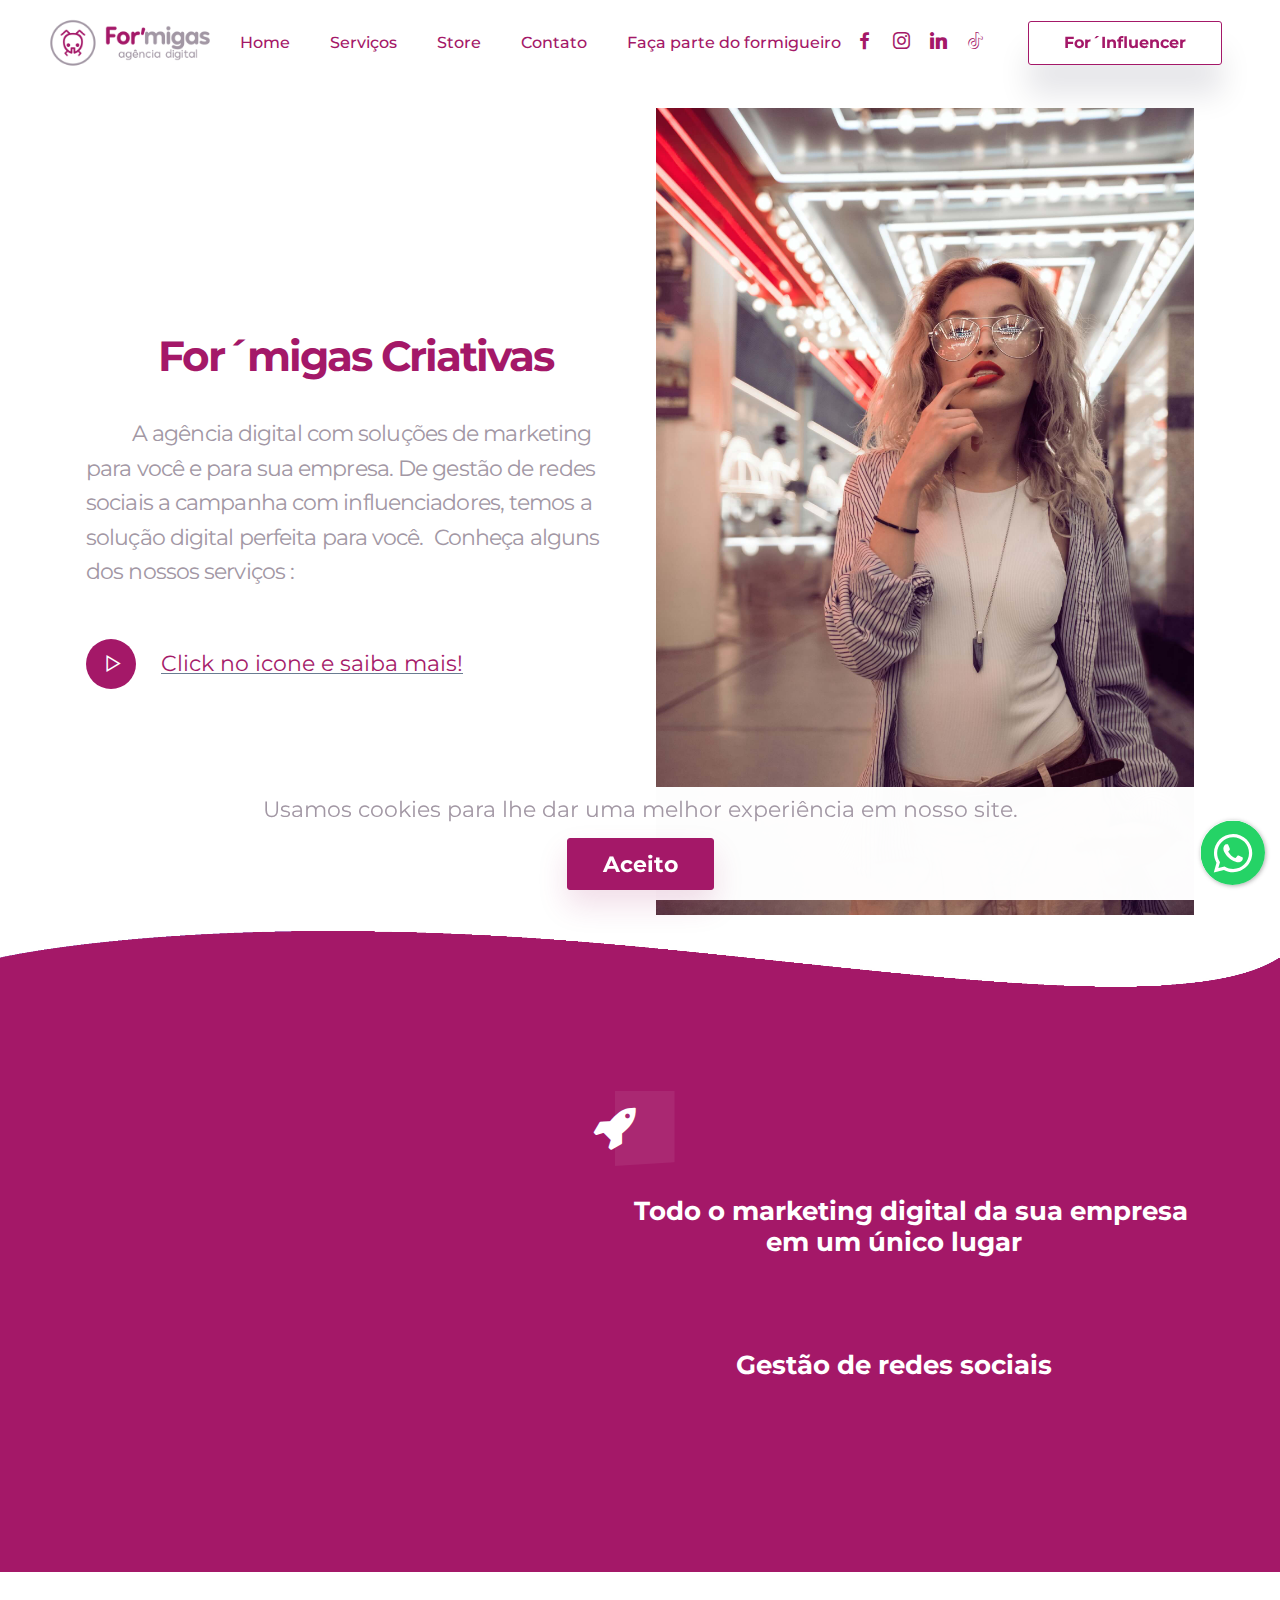
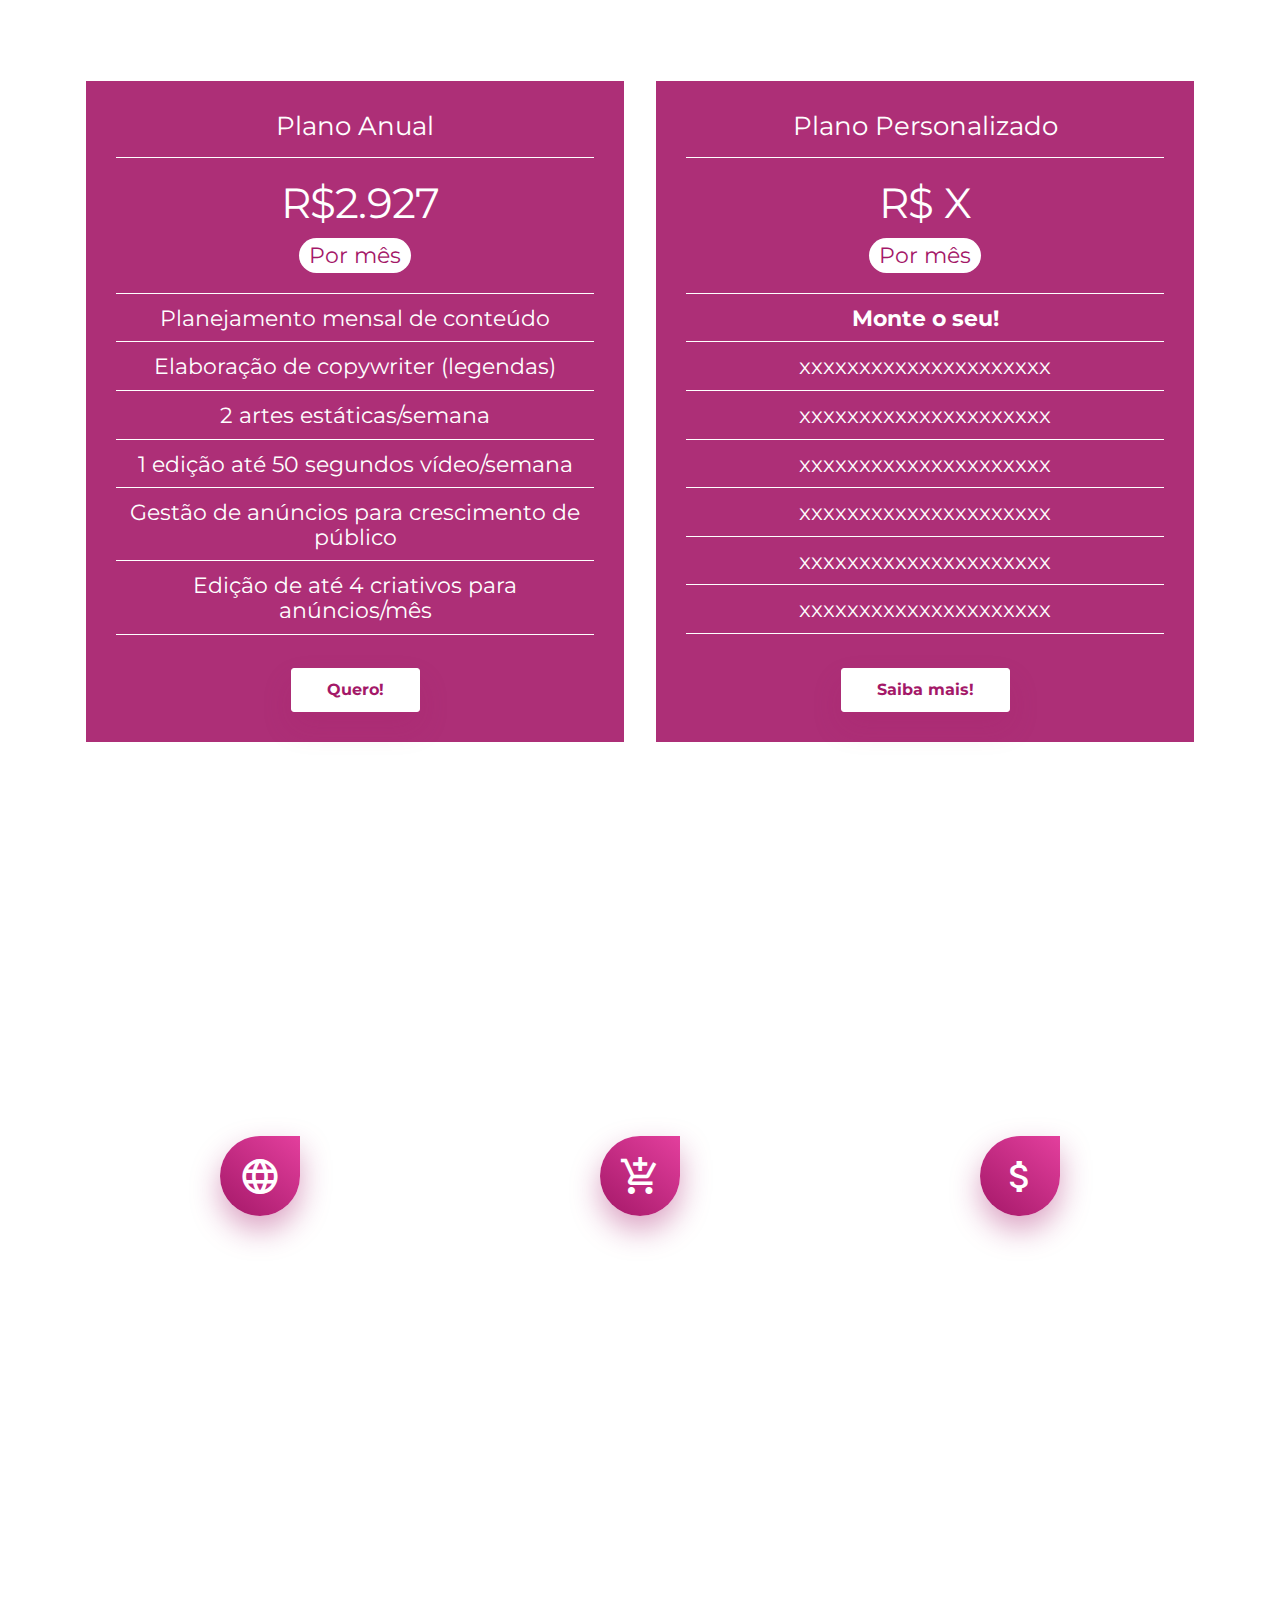
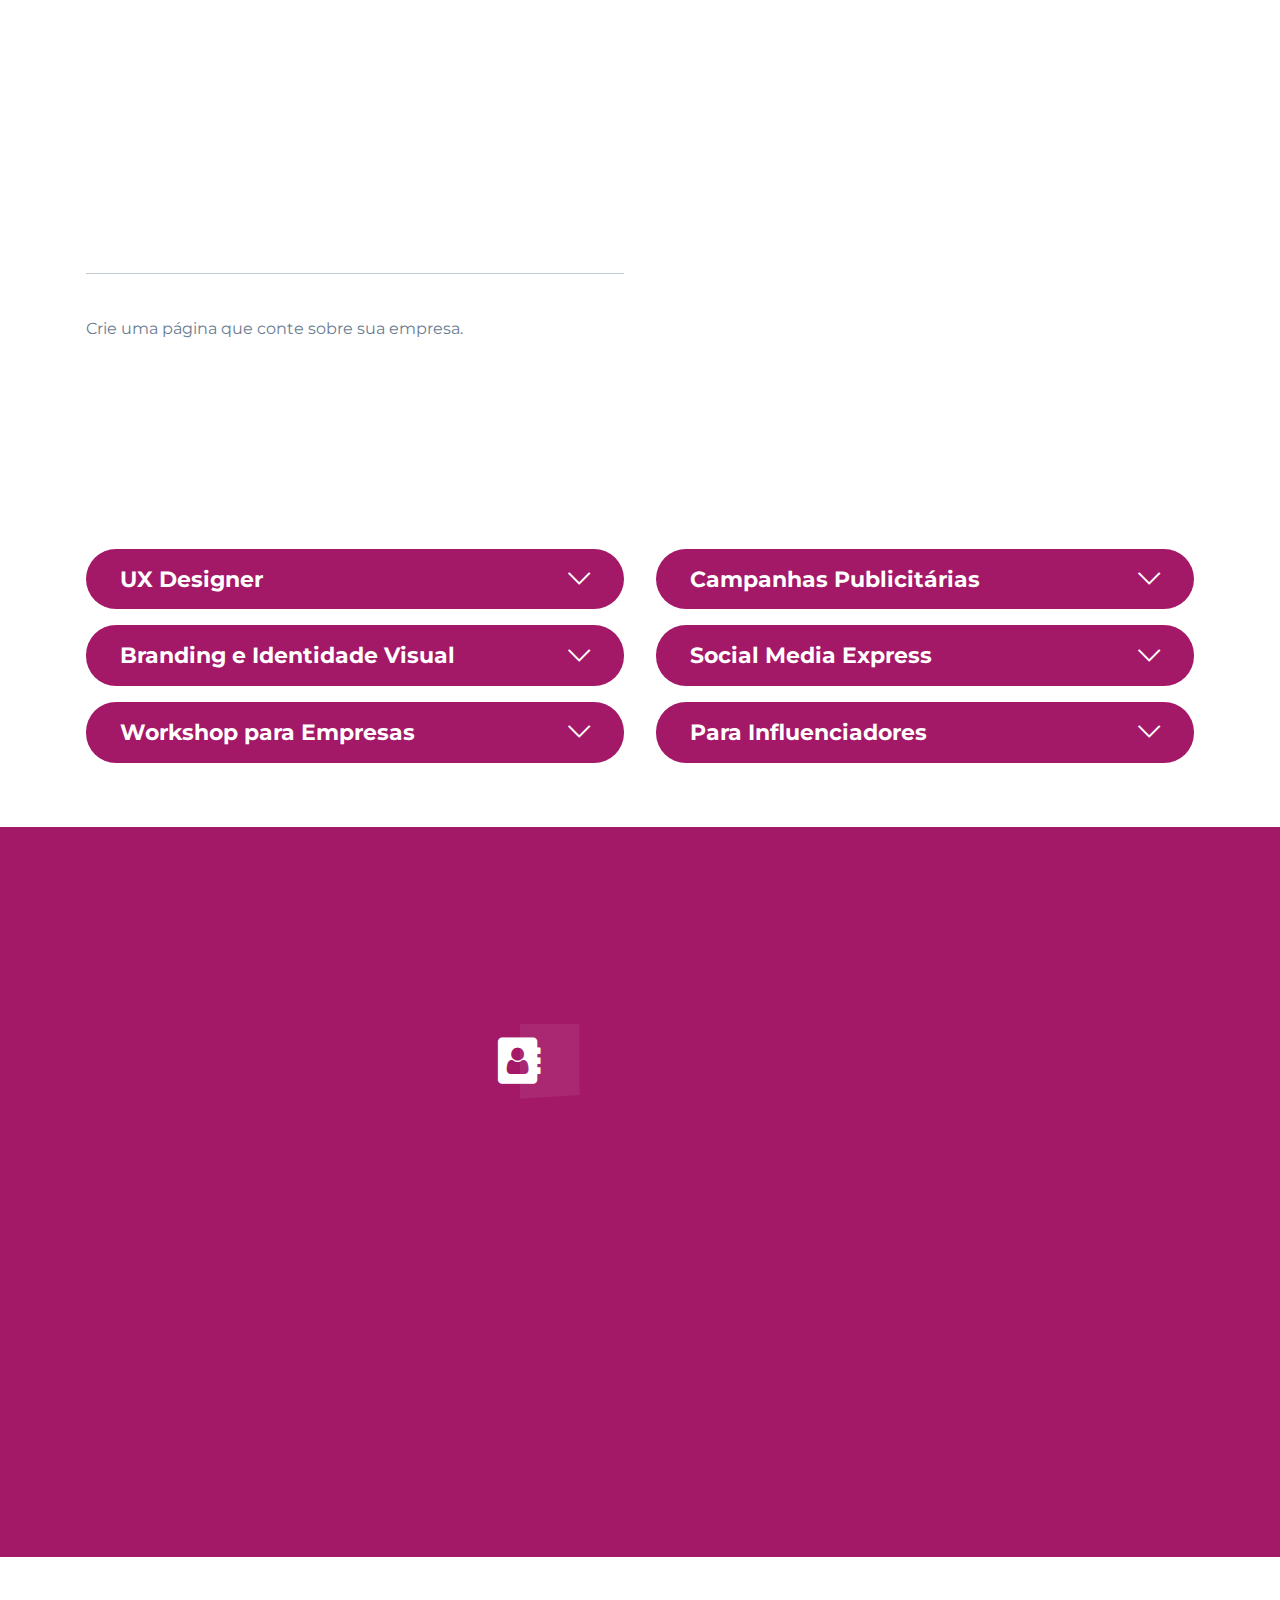
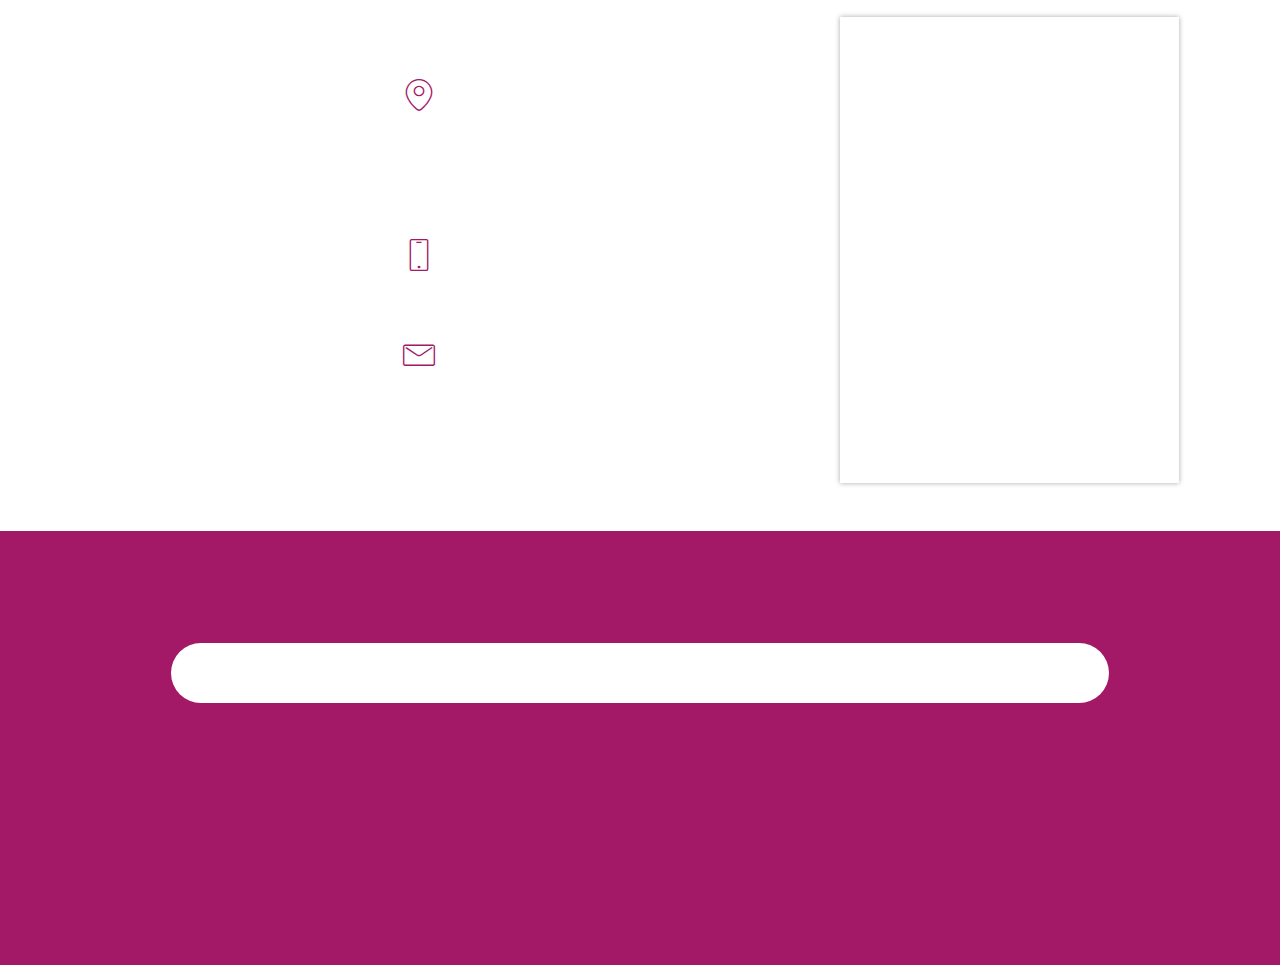
==== commit 4630ea76: "Add files via upload" ====
--- a/index.html
+++ b/index.html
@@ -62,7 +62,7 @@
             </button>
             <div class="collapse navbar-collapse" id="navbarSupportedContent">
                 <ul class="navbar-nav nav-dropdown" data-app-modern-menu="true"><li class="nav-item"><a class="nav-link link text-primary display-4" href="index.html#header1-6">Home</a></li>
-                    <li class="nav-item dropdown"><a class="nav-link link text-primary dropdown-toggle display-4" href="#" aria-expanded="false" data-toggle="dropdown-submenu">Serviços</a><div class="dropdown-menu"><a class="text-primary dropdown-item display-4" href="index.html#content1-a" aria-expanded="false">Gestão de redes sociais</a><a class="text-primary dropdown-item display-4" href="index.html#features8-j" aria-expanded="false">Gestão de tráfego pago</a><a class="text-primary dropdown-item display-4" href="index.html#tabs4-q" aria-expanded="false">Web sites</a><a class="text-primary dropdown-item display-4" href="index.html#content1-m" aria-expanded="false">Conexão com influenciador</a></div></li><li class="nav-item"><a class="nav-link link text-primary display-4" href="#" aria-expanded="false">Store</a></li><li class="nav-item"><a class="nav-link link text-primary display-4" href="index.html#extForm4-u">Contato</a></li>
+                    <li class="nav-item dropdown"><a class="nav-link link text-primary dropdown-toggle display-4" href="#" aria-expanded="false" data-toggle="dropdown-submenu">Serviços</a><div class="dropdown-menu"><a class="text-primary dropdown-item display-4" href="index.html#content1-a" aria-expanded="false">Gestão de redes sociais</a><a class="text-primary dropdown-item display-4" href="index.html#features8-j" aria-expanded="false">Gestão de tráfego pago</a><a class="text-primary dropdown-item display-4" href="index.html#tabs4-q" aria-expanded="false">Desenvolvimento de Websites</a><a class="text-primary dropdown-item display-4" href="index.html#accordion02-3s" aria-expanded="false">Outros serviços</a><a class="text-primary dropdown-item display-4" href="index.html#content1-m" aria-expanded="false">Conexão com influenciador</a></div></li><li class="nav-item"><a class="nav-link link text-primary display-4" href="#" aria-expanded="false">Store</a></li><li class="nav-item"><a class="nav-link link text-primary display-4" href="index.html#extForm4-u">Contato</a></li>
                     
                     <li class="nav-item"><a class="nav-link link text-primary display-4" href="page1.html">Faça parte do formigueiro</a></li></ul>
             </div>
@@ -80,7 +80,7 @@
                     <span class="mbr-iconfont socicon-tiktok socicon"></span>
                 </a>
             </div>
-            <div class="navbar-buttons mbr-section-btn"><a class="btn btn-primary display-4" href="https://forinfluencer.com.br/" target="_blank">
+            <div class="navbar-buttons mbr-section-btn"><a class="btn btn-secondary-outline display-4" href="https://forinfluencer.com.br/" target="_blank">
                     For´Influencer</a></div>
         </div>
     </nav>
@@ -150,7 +150,7 @@
                             <span class="mbr-iconfont fa-rocket fa" style="color: rgb(255, 255, 255); fill: rgb(255, 255, 255);"></span>
                         </div>
                     </div>
-                    <h4 class="card-title mbr-fonts-style display-2"><div><strong>&nbsp; &nbsp; &nbsp;Todo o marketing digital da sua empresa em um único lugar</strong></div><div><br></div><div><strong>Gestão de redes sociais</strong></div></h4>
+                    <h4 class="card-title mbr-fonts-style display-5"><div><strong>&nbsp; &nbsp; &nbsp;Todo o marketing digital da sua empresa em um único lugar</strong></div><div><br></div><br><div><br></div><div><strong>Gestão de redes sociais</strong></div></h4>
                     <p class="mbr-text mbr-fonts-style display-4">&nbsp; &nbsp; &nbsp; &nbsp; &nbsp; &nbsp; &nbsp; &nbsp; Em forma colaborativa, realizamos o planejamento estratégico para as redes sociais da sua empresa, executando desde a curadoria de conteúdo até as postagens, participando diariamente da construção da sua marca no mundo digital.&nbsp;<br></p>
                     
                 </div>
@@ -172,8 +172,8 @@
     
     <div class="container">
         <ul class="nav nav-tabs mb-4 justify-content-center mx-auto d-flex" role="tablist">
-            <li class="nav-item first mbr-section-btn"><a class="btn mbr-fonts-style btn-bgr show btn-white active display-4" role="tab" data-toggle="tab" href="#extTabs15-2z_tab0" aria-selected="true">Semestral</a></li>
-            <li class="nav-item mbr-section-btn"><a class="btn mbr-fonts-style btn-bgr show btn-white active display-4" role="tab" data-toggle="tab" href="#extTabs15-2z_tab1" aria-selected="true">&nbsp; &nbsp;Anual&nbsp;&nbsp;</a></li>
+            <li class="nav-item first mbr-section-btn"><a class="btn mbr-fonts-style btn-bgr show btn-white active display-4" role="tab" data-toggle="tab" href="#extTabs15-2z_tab0" aria-selected="true">&nbsp; &nbsp; &nbsp;Anual&nbsp; &nbsp; &nbsp;</a></li>
+            <li class="nav-item mbr-section-btn"><a class="btn mbr-fonts-style btn-bgr show btn-white active display-4" role="tab" data-toggle="tab" href="#extTabs15-2z_tab1" aria-selected="true">&nbsp; &nbsp;Semestral</a></li>
         </ul>
         <div class="tab-content">
             <div id="tab1" class="tab-pane in active" role="tabpanel">
@@ -182,10 +182,10 @@
                         <div class="plan">
                             <div class="mbr-overlay"></div>
                             <div class="plan-header text-center">
-                                <h3 class="plan-title mbr-white mbr-fonts-style display-5">Plano Semestral</h3>
+                                <h3 class="plan-title mbr-white mbr-fonts-style display-5">Plano Anual</h3>
                                 
                                 <div class="plan-price">
-                                    <span class="price-figure mbr-white mbr-fonts-style display-1">&nbsp;R$ 3.297</span>
+                                    <span class="price-figure mbr-white mbr-fonts-style display-1">&nbsp;R$2.927</span>
                                     <div class="price-term mbr-black">
                                         <div class="term mbr-fonts-style display-7">Por mês</div>
                                     </div>
@@ -199,7 +199,7 @@
                                         <li class="list-group-item">Elaboração de copywriter (legendas)</li>
                                         <li class="list-group-item">2 artes estáticas/semana</li><li class="list-group-item">1 edição até 50 segundos vídeo/semana</li><li class="list-group-item">Gestão de anúncios para crescimento de público</li><li class="list-group-item">Edição de até 4 criativos para anúncios/mês</li></ul>
                                 </div>
-                                <div class="mbr-section-btn align-center pt-4"><a href="https://wa.me/5531983812332" class="btn btn-bgr btn-white display-4">Quero!</a></div>
+                                <div class="mbr-section-btn align-center pt-4"><a href="https://wa.me/5531971368205" class="btn btn-bgr btn-white display-4">Quero!</a></div>
                             </div>
                         </div>
                     </div>
@@ -226,7 +226,7 @@
                                         <li class="list-group-item">xxxxxxxxxxxxxxxxxxxxx</li><li class="list-group-item">xxxxxxxxxxxxxxxxxxxxx</li><li class="list-group-item">xxxxxxxxxxxxxxxxxxxxx</li><li class="list-group-item">xxxxxxxxxxxxxxxxxxxxx</li><li class="list-group-item">xxxxxxxxxxxxxxxxxxxxx</li>
                                     </ul>
                                 </div>
-                                <div class="mbr-section-btn align-center pt-4"><a href="tel:+5531983812332" class="btn btn-bgr btn-white display-4">Saiba mais!</a></div>
+                                <div class="mbr-section-btn align-center pt-4"><a href="https://wa.me/5531971368205" class="btn btn-bgr btn-white display-4">Saiba mais!</a></div>
                             </div>
                         </div>
                     </div>
@@ -242,11 +242,11 @@
                         <div class="plan">
                             <div class="mbr-overlay"></div>
                             <div class="plan-header text-center">
-                                <h3 class="plan-title mbr-white mbr-fonts-style display-5">Plano Anual</h3>
+                                <h3 class="plan-title mbr-white mbr-fonts-style display-5">Plano Semestral</h3>
                                 
                                 <div class="plan-price">
                                     <span class="price-figure mbr-white mbr-fonts-style display-1">
-                                         R$2.927
+                                         R$3.297
                                     </span>
                                     <div class="price-term mbr-black">
                                         <div class="term mbr-fonts-style display-7">Por mês</div>
@@ -262,7 +262,7 @@
                                         <li class="list-group-item">2 artes estáticas/semana</li><li class="list-group-item">1 edição até 50 segundos vídeo/semana</li><li class="list-group-item">Gestão de anúncios para crescimento de público</li><li class="list-group-item">Edição de até 4 criativos para anúncios/mês</li>
                                     </ul>
                                 </div>
-                                <div class="mbr-section-btn align-center pt-4"><a href="https://wa.me/5531983812332" class="btn btn-bgr btn-white display-4">Quero!</a></div>
+                                <div class="mbr-section-btn align-center pt-4"><a href="https://wa.me/5531971368205" class="btn btn-bgr btn-white display-4">Quero!</a></div>
                             </div>
                         </div>
                     </div>
@@ -274,8 +274,7 @@
                                 <h3 class="plan-title mbr-white mbr-fonts-style display-5">Plano Personalizado</h3>
                                 
                                 <div class="plan-price">
-                                    <span class="price-figure mbr-white mbr-fonts-style display-1">
-                                        $X</span>
+                                    <span class="price-figure mbr-white mbr-fonts-style display-1">R$X</span>
                                     <div class="price-term mbr-black">
                                         <div class="term mbr-fonts-style display-7">Por mês</div>
                                     </div>
@@ -292,7 +291,7 @@
                                         <li class="list-group-item">
                                             xxxxxxxxxxxxxxxxxxxxx</li><li class="list-group-item">xxxxxxxxxxxxxxxxxxxxx</li><li class="list-group-item">xxxxxxxxxxxxxxxxxxxxx</li><li class="list-group-item">xxxxxxxxxxxxxxxxxxxxx</li><li class="list-group-item">xxxxxxxxxxxxxxxxxxxxx</li></ul>
                                 </div>
-                                <div class="mbr-section-btn align-center pt-4"><a href="tel:+5531983812332" class="btn btn-bgr btn-white display-4">Saiba mais!</a></div>
+                                <div class="mbr-section-btn align-center pt-4"><a href="https://wa.me/5531971368205" class="btn btn-bgr btn-white display-4">Saiba mais!</a></div>
                             </div>
                         </div>
                     </div>
@@ -316,8 +315,8 @@
         <div class="row">
             <div class="col-12 col-lg-12">
                 <div class="title_block text-center">
-                    
-                    <h3 class="mbr-section-title mbr-fonts-style display-5"><strong>Que tal fazer seu negócio decolar com nossa gestão de tráfego pago&nbsp;</strong></h3>
+                    <h4 class="mbr-section-subtitle mbr-fonts-style display-5"><strong>Gestão de </strong>anúncios<strong>&nbsp;pagos​</strong></h4>
+                    <h3 class="mbr-section-title mbr-fonts-style display-4"><strong><br></strong><strong>&nbsp; &nbsp; &nbsp; &nbsp; &nbsp; &nbsp;Precisa de mais clientes para o seu negócio? Anuncie sua marca no digital com as For'migas. Alinhadas com o seu objetivo, desenvolvemos e executamos campanhas para fazer com que seus anúncios gerem mais vendas e sejam ainda mais eficazes nas plataformas digitais.</strong><div><strong></strong><br><br></div></h3>
                 </div>
             </div>
             <div class="col-12 col-md-12 col-lg-12">
@@ -374,7 +373,7 @@
                     </div>
                     
                     
-                    <div class="mbr-section-btn text-center"><a class="btn btn-md btn-secondary-outline display-4" href="https://wa.me/5531983812332">Quero!</a></div>
+                    <div class="mbr-section-btn text-center"><a class="btn btn-md btn-secondary-outline display-4" href="https://wa.me/5531971368205">Quero!</a></div>
                 </div>
             </div>
         </div>
@@ -390,7 +389,7 @@
 		<div class="row justify-content-center flex-row-reverse">
 			<div class="col-12 col-sm-9 col-lg-6 order-1">
 				<div class="title_block">
-					<h3 class="mbr-section-title mbr-fonts-style display-5"><strong>&nbsp;Sites que com design e qualidade</strong><strong>&nbsp;</strong></h3>
+					<h3 class="mbr-section-title mbr-fonts-style display-5"><strong>&nbsp;Websites</strong></h3>
 					<p class="mbr-text mbr-fonts-style display-4">&nbsp; &nbsp; &nbsp; &nbsp; &nbsp; O site é uma ferramentas de divulgação e branding que as empresas podem ter na internet, mostrando profissionalismo&nbsp; e organização.&nbsp; <br>&nbsp; &nbsp; &nbsp; &nbsp; &nbsp;Possuímos também serviços de manutenção rotineiras,&nbsp;SEO alimentação de meta tag e anúncios pagos (google Ads) para seu site.<br></p>
 				</div>
 				<ul class="nav nav-tabs" role="tablist">
@@ -430,7 +429,7 @@
 					
 					
 				</div>
-				<div class="mbr-section-btn"><a class="btn btn-md btn-primary-outline display-4" href="https://wa.me/55983812332">Quero!</a></div>
+				<div class="mbr-section-btn"><a class="btn btn-md btn-primary-outline display-4" href="https://wa.me/5531971368205">Quero!</a></div>
 			</div>
 			<div class="col-12 col-sm-9 col-lg">
 				<div class="image">
@@ -441,7 +440,7 @@
 	</div>
 </section>
 
-<section class="pricing1 cid-sM4RoVinnM" id="pricing01-3g">
+<section class="accordion2 cid-sM9LJwVdQP" id="accordion02-3s">
 
     
 
@@ -449,60 +448,132 @@
     <div class="container">
         <div class="row justify-content-center">
 
-
-            <div class="card col-12 col-md-12 col-lg-6">
-                <div class="card-wrapper card1">
-                    <div class="card-box align-left">
-                        <h4 class="card-title1 align-left mbr-semibold pb-3 mbr-black mbr-fonts-style display-2">Outros serviços:</h4>
-
-                        <div class="link-wrap">
-
-                            <h5 class="link mbr-black mbr-fonts-style display-4">Branding e Identidade Visual</h5>
-
-                            <h5 class="link mbr-black mbr-fonts-style display-4">Social Media Express</h5>
-
-                            <h5 class="link mbr-black mbr-fonts-style display-4">Podcast
-                                <br></h5>
-
-                            <h5 class="link mbr-black mbr-fonts-style display-4">Para Artistas&nbsp;<br></h5>
-
-                            <h5 class="link mbr-black mbr-fonts-style display-4">Para Influenciadores&nbsp;</h5>
-
-                            <h5 class="link mbr-black mbr-fonts-style display-4">Workshop para Empresas&nbsp;</h5>
-
-
-                        </div>
-                    </div>
-                    <div class="mbr-section-btn"><a class="btn btn-sm btn-warning-outline display-4" href="https://wa.me/5531983812332">Fale com um consultor</a></div>
-
-
-
-
-
-                </div>
-            </div>
-
-            <div class="card col-12 col-md-12 col-lg-6">
-                <div class="card-wrapper card2">
-                    <div class="card-box mbr-white align-left">
-
-
-                        <h4 class="card-title2 align-left mbr-semibold pb-3 mbr-fonts-style display-2">Campanhas Publicitárias</h4>
-                        <p class="mbr-text pb-5 mbr-regular mbr-fonts-style display-4">&nbsp; Elaboração da campanha e produção de material audiovisual (foto e/ou vídeo) para campanhas publicitárias. Desenvolvemos roteiro, estratégia e execução de conteúdos para marcas de forma completa. <br></p>
-                    </div>
-
-
-
-                    <div class="mbr-section-btn"><a class="btn btn-sm btn-warning-outline display-4" href="https://wa.me/5531983812332">Fale com um consultor</a></div>
-
-
-
-
-
-
-                </div>
-            </div>
-
+            <div class="col-md-10 col-lg-7 col-12">
+                <div class="align-wrapper align-center">
+                    <h5 class="main-sub-title mbr-fonts-style mb-3 display-5"><strong>Outros serviços:</strong></h5>
+                </div>
+
+                
+
+                
+            </div>
+        </div>
+
+        <div class="row">
+            <div class="col-lg-6 col-md-12">
+                <div id="bootstrap-accordion_6" class="panel-group accordionStyles accordion" role="tablist" aria-multiselectable="true">
+                    <div class="card mb-3">
+                        <div class="header-wrapper">
+                            <div class="hover-bg"></div>
+                            <div class="card-header" role="tab" id="headingOne">
+
+                                <a role="button" class="panel-title collapsed" data-toggle="collapse" data-core="" href="#collapse1_6" aria-expanded="false" aria-controls="collapse1">
+                                    <h6 class="panel-title-edit mbr-fonts-style mb-0 display-7"><strong>UX Designer</strong></h6>
+                                    <span class="sign mbr-iconfont mbri-arrow-down inactive"></span>
+                                </a>
+                            </div>
+                        </div>
+                        <div id="collapse1_6" class="panel-collapse noScroll collapse" role="tabpanel" aria-labelledby="headingOne" data-parent="#bootstrap-accordion_6">
+                            <div class="panel-body">
+                                <p class="mbr-fonts-style panel-text display-4">&nbsp; &nbsp; &nbsp; &nbsp; &nbsp; &nbsp; &nbsp; &nbsp;Por meio do nosso time de UX (User Experience),&nbsp; &nbsp; focamos nossas ações em construir o que realmente faz&nbsp; &nbsp; &nbsp; sentido para o seu usuário,  aplicando técnicas para deixar&nbsp; &nbsp; a jornada até o objetivo final (conversão) muito mais leve e irresistível.<br>&nbsp; &nbsp; &nbsp; &nbsp; &nbsp; &nbsp; &nbsp; &nbsp; &nbsp; &nbsp; &nbsp; &nbsp; &nbsp; &nbsp; &nbsp; &nbsp; &nbsp; &nbsp; &nbsp; <strong>&nbsp;120,00 por hora</strong></p>
+                            </div>
+                        </div>
+                    </div>
+                    <div class="card mb-3">
+                        <div class="header-wrapper">
+                            <div class="hover-bg"></div>
+                            <div class="card-header" role="tab" id="headingOne">
+                                <a role="button" class="panel-title collapsed" data-toggle="collapse" data-core="" href="#collapse2_6" aria-expanded="false" aria-controls="collapse2">
+                                    <h6 class="panel-title-edit mbr-fonts-style mb-0 display-7"><strong>Branding e Identidade Visual</strong></h6>
+                                    <span class="sign mbr-iconfont mbri-arrow-down inactive"></span>
+                                </a>
+                            </div>
+                        </div>
+                        <div id="collapse2_6" class="panel-collapse noScroll collapse" role="tabpanel" aria-labelledby="headingOne" data-parent="#bootstrap-accordion_6">
+                            <div class="panel-body">
+                                <p class="mbr-fonts-style panel-text display-4">&nbsp;Através do Manual da Marca, ajudamos você a definir&nbsp; &nbsp; um&nbsp; proposito, que orienta seu negócio com ambição,&nbsp; significando e clareza, agregando mais valor a sua marca.&nbsp;</p>
+                            </div>
+                        </div>
+                    </div>
+                    <div class="card mb-3">
+                        <div class="header-wrapper">
+                            <div class="hover-bg"></div>
+                            <div class="card-header" role="tab" id="headingOne">
+                                <a role="button" class="panel-title collapsed" data-toggle="collapse" data-core="" href="#collapse3_6" aria-expanded="false" aria-controls="collapse3">
+                                    <h6 class="panel-title-edit mbr-fonts-style mb-0 display-7"><strong>Workshop para Empresas&nbsp;</strong></h6>
+                                    <span class="sign mbr-iconfont mbri-arrow-down inactive"></span>
+                                </a>
+                            </div>
+                        </div>
+                        <div id="collapse3_6" class="panel-collapse noScroll collapse" role="tabpanel" aria-labelledby="headingOne" data-parent="#bootstrap-accordion_6">
+                            <div class="panel-body">
+                                <p class="mbr-fonts-style panel-text display-4">&nbsp; &nbsp; &nbsp;Levamos a cultura digital das For´migas Criativas para dentro da sua empresa, fazendo os seus colaboradores se tornarem membros ativos e estratégico nas redes sociais</p>
+                            </div>
+                        </div>
+                    </div>
+                    
+                    
+                    
+                </div>
+            </div>
+
+
+            <div class="col-lg-6 col-md-12">
+                <div id="bootstrap-accordion_6" class="panel-group accordionStyles accordion" role="tablist" aria-multiselectable="true">
+                    <div class="card mb-3">
+                        <div class="header-wrapper">
+                            <div class="hover-bg"></div>
+                            <div class="card-header" role="tab" id="headingOne1">
+
+                                <a role="button" class="panel-title collapsed" data-toggle="collapse" data-core="" href="#collapse7_6" aria-expanded="false" aria-controls="collapse7">
+                                    <h6 class="panel-title-edit mbr-fonts-style mb-0 display-7"><strong>Campanhas Publicitárias</strong></h6>
+                                    <span class="sign mbr-iconfont mbri-arrow-down inactive"></span>
+                                </a>
+                            </div>
+                        </div>
+                        <div id="collapse7_6" class="panel-collapse noScroll collapse" role="tabpanel" aria-labelledby="headingOne1" data-parent="#bootstrap-accordion_6">
+                            <div class="panel-body">
+                                <p class="mbr-fonts-style panel-text display-4">&nbsp; &nbsp; &nbsp; &nbsp; &nbsp; &nbsp; &nbsp; &nbsp; Elaboração da campanha e produção de material audiovisual (foto e/ou vídeo) para campanhas publicitárias&nbsp; &nbsp; &nbsp; &nbsp; &nbsp; &nbsp; &nbsp; &nbsp; &nbsp; &nbsp;Desenvolvemos roteiro, estratégia e execução de conteúdos para marcas de forma completa.</p>
+                            </div>
+                        </div>
+                    </div>
+                    <div class="card mb-3">
+                        <div class="header-wrapper">
+                            <div class="hover-bg"></div>
+                            <div class="card-header" role="tab" id="headingOne1">
+                                <a role="button" class="panel-title collapsed" data-toggle="collapse" data-core="" href="#collapse8_6" aria-expanded="false" aria-controls="collapse8">
+                                    <h6 class="panel-title-edit mbr-fonts-style mb-0 display-7"><strong>Social Media Express</strong></h6>
+                                    <span class="sign mbr-iconfont mbri-arrow-down inactive"></span>
+                                </a>
+                            </div>
+                        </div>
+                        <div id="collapse8_6" class="panel-collapse noScroll collapse" role="tabpanel" aria-labelledby="headingOne1" data-parent="#bootstrap-accordion_6">
+                            <div class="panel-body">
+                                <p class="mbr-fonts-style panel-text display-4">&nbsp; &nbsp; &nbsp; &nbsp; &nbsp; &nbsp; O Social Media das For´migas Criativas planeja e executa os conteúdos no seu espaço, em tempo real ou programado. Ideal para cobertura de evento, campanhas pontuais ou até mesmo criação de um banco de imagem e vídeo autoral.</p>
+                            </div>
+                        </div>
+                    </div>
+                    <div class="card mb-3">
+                        <div class="header-wrapper">
+                            <div class="hover-bg"></div>
+                            <div class="card-header" role="tab" id="headingOne1">
+                                <a role="button" class="panel-title collapsed" data-toggle="collapse" data-core="" href="#collapse9_6" aria-expanded="false" aria-controls="collapse9">
+                                    <h6 class="panel-title-edit mbr-fonts-style mb-0 display-7"><strong>Para Influenciadores&nbsp;</strong></h6>
+                                    <span class="sign mbr-iconfont mbri-arrow-down inactive"></span>
+                                </a>
+                            </div>
+                        </div>
+                        <div id="collapse9_6" class="panel-collapse noScroll collapse" role="tabpanel" aria-labelledby="headingOne1" data-parent="#bootstrap-accordion_6">
+                            <div class="panel-body">
+                                <p class="mbr-fonts-style panel-text display-4">&nbsp; &nbsp; Oferecemos ao influenciador digital estratégias a serem executadas nas redes sociais ao longo do mês, garantindo frequência, organização e qualidade, para impulsionar os resultados.</p>
+                            </div>
+                        </div>
+                    </div>
+                    
+                    
+                    
+                </div>
+            </div>
 
 
         </div>
@@ -528,9 +599,8 @@
                         </div>
                     </div>
                     <h4 class="card-title mbr-fonts-style display-5"><strong>Conexão com influenciador digital</strong></h4>
-                    <p class="mbr-text mbr-fonts-style display-4">&nbsp;O ForInfluencer é uma plataforma que saiu de dentro do ecossistema das Formiga’s Criativas – Agência Digital.
-<br>&nbsp;Somos uma comunidade criada para estabelecer conexões de influenciadores com as marcas no dia a dia, garantindo o marketing de guerrilha com criadores de conteúdo de todos os lugares do Brasil. A plataforma surge no sentindo de viabilizar, de forma automatizada e gamificada, essa relação de troca.&nbsp;</p>
-                    <div class="mbr-section-btn"><a class="btn btn-md btn-white-outline display-4" href="https://forinfluencer.com.br/" target="_blank">Saiba mais</a></div>
+                    <p class="mbr-text mbr-fonts-style display-4">&nbsp; &nbsp; Através da For'influencer, a plataforma que conecta influenciadores a marcas ao redor do Brasil e do mundo, aumente o alcance das suas vendas e a visibilidade da empresa no digital. As conexões com influenciadores acontecem nos formatos de:&nbsp;&nbsp;<br>&nbsp; &nbsp; &nbsp; &nbsp; &nbsp; &nbsp; &nbsp; &nbsp; &nbsp; &nbsp; &nbsp; &nbsp; &nbsp; &nbsp; &nbsp; &nbsp; &nbsp; &nbsp; &nbsp; &nbsp; &nbsp;<strong>Parcerias&nbsp; -&nbsp; Parcerias Pagas&nbsp; -&nbsp; Afiliados&nbsp; </strong>&nbsp;<br>&nbsp; &nbsp; &nbsp; &nbsp; &nbsp; &nbsp; &nbsp; &nbsp; &nbsp; &nbsp; &nbsp; <br>&nbsp; &nbsp; &nbsp; &nbsp; &nbsp; &nbsp; &nbsp; &nbsp; &nbsp; &nbsp; &nbsp; Saiba mais e alavanque sua marca! - BOTÃO FOR'INFLUENCER&nbsp;<br></p>
+                    <div class="mbr-section-btn"><a class="btn btn-md btn-white display-4" href="https://forinfluencer.com.br/" target="_blank">For´influencer</a></div>
                 </div>
             </div>
             <div class="col-12 col-md-7 col-sm-8 col-lg-4">
@@ -562,29 +632,29 @@
                     <div class="card-img pb-3">
                         <span class="mbri-pin mbr-iconfont"></span>
                     </div>
-                    <h4 class="list-item-title mbr-fonts-style display-7">Alameda dos Oitis, 21&nbsp;</h4>
-                    <p class="list-item-text mbr-fonts-style display-7">São Luiz, Belo Horizonte - MG</p>
+                    <h4 class="list-item-title mbr-fonts-style display-4">R. Magnólia Passos Lima, 35 - Estoril&nbsp; &nbsp; &nbsp; &nbsp; &nbsp; Belo Horizonte - MG, 30494-000</h4>
+                    <p class="list-item-text mbr-fonts-style display-4">Av. Indianópolis, 2357 - Planalto Paulista<br>São Paulo - SP, 04063-004</p>
                 </div>
                 <div class="list-block mb-4">
                     <div class="card-img pb-3">
                         <span class="mbri-mobile mbr-iconfont"></span>
                     </div>
-                    <h4 class="list-item-title mbr-fonts-style display-7">Formigas (31) 97136-8205</h4>
-                    <p class="list-item-text mbr-fonts-style display-7">Forinfluencer - (31) 97165-2901<br></p>
+                    <h4 class="list-item-title mbr-fonts-style display-4">Formigas (31) 97136-8205</h4>
+                    <p class="list-item-text mbr-fonts-style display-4">Forinfluencer - (31) 97165-2901<br></p>
                 </div>
                 <div class="list-block mb-4">
                     <div class="card-img pb-3">
                         <span class="mbri-letter mbr-iconfont"></span>
                     </div>
-                    <h4 class="list-item-title mbr-fonts-style display-7">contato@formigascriativas.com.br</h4>
-                    <p class="list-item-text mbr-fonts-style display-7">contato@forinfluencer.com.br</p>
+                    <h4 class="list-item-title mbr-fonts-style display-4">contato@formigascriativas.com.br</h4>
+                    <p class="list-item-text mbr-fonts-style display-4">contato@forinfluencer.com.br</p>
                 </div>
             </div>
             <div class="col-md-8 col-lg-4 block-content mb-5">
                 <div class="form-block">
                     <div data-form-type="formoid">
                     <!---Formbuilder Form--->
-                        <form action="https://mobirise.eu/" method="POST" class="mbr-form form-with-styler" data-form-title="Mobirise Form"><input type="hidden" name="email" data-form-email="true" value="UgbeVtDT5R3InKc9u0ROpLdKOmaM7Md9+Yb1LVluUrbfb45cxqeGF4MNRHML5t+Aty7Y714sR8nSUtYHe7YZ0KDpdhVDLv3ho9YWunh9L1D1ysvfuJWw64G5rIkb3+t8.ahpDMzfxy3JEZfn1MtqoV4HTYHdtLiizGNvU/cbU6KHMKsVccNDBrYkxAnYuLpBZRh6XQpYT5f+xkB3N9eD0TI0EGWxnhfE+/a9EgqA62ltuubCdkI4wA5y/GauT3yny">
+                        <form action="https://mobirise.eu/" method="POST" class="mbr-form form-with-styler" data-form-title="Mobirise Form"><input type="hidden" name="email" data-form-email="true" value="BkZ6zSB7RgLI0cSETYoYcG9MvcJwNRGG+4BL3f5Aw8/DpH2q5na6yvBXEyy5Oe0NXa24MS7JfdI57QdEta+CYdWaOUi92VR0ldJva/bIvgb1Q4zrPo9kth6GTWXp5iYW.RlkMpu+gaZ9P/fwj9u1VwEy68nyB8CiUvljt8carCayztAM0lZTixpqIyfcSRmMTcv+0mwFL4b46r/H59834I1uSL7ik79FB5R+3+qYg9JCxM9myzfMwJKpoZ4nFp1Gu">
                             <div class="form-row">
                                 <div hidden="hidden" data-form-alert="" class="alert alert-success col-12">Mensagem enviada com sucesso!</div>
                                 <div hidden="hidden" data-form-alert-danger="" class="alert alert-danger col-12">
@@ -623,12 +693,12 @@
         <div class="row justify-content-center">
              <div class="col-12 col-lg-8 col-md-8">
                  <div class="title_block text-white text-center">
-                    <h4 class="mbr-section-title mbr-fonts-style display-5">Inscreva-se na nossa newsletter</h4>
+                    <h4 class="mbr-section-title mbr-fonts-style display-5">Inscreva-se para receber nossa REVISTA DIGITAL</h4>
                     
                  </div>
             </div>
             <div class="col-lg-10 col-md-12 mbr-form" data-form-type="formoid">
-                <form action="https://mobirise.eu/" method="POST" class="mbr-form form-with-styler" data-form-title="Form Name"><input type="hidden" name="email" data-form-email="true" value="b4tOVxMGIeCeq2rVxNvoaNZI4UAm5cX76mRlkigC+5orfh2G3FJTePjLVHoJRgoYklJlFelkz4V2tDqqBMKCaxNK7rli880vUpBbaNiO7QRzRA0qaz/YuW5cWVd6V9Ob.ObNkEy/nxlx2zeSqF925RdQnjkCReZLeng4XIF9GRhvndvIqz+brlbEBAV0gr3etsRkWC0xJK+WSZUkKozi4jMaW7maQD6oQowhjHOl+eP8jYWeMzBCiLE0Fhke1bzp9">
+                <form action="https://mobirise.eu/" method="POST" class="mbr-form form-with-styler" data-form-title="Form Name"><input type="hidden" name="email" data-form-email="true" value="g2GlwWljHEqy1456Sb1FNMe6wwBervqy4hmeCP0X+JEkN0Wyrh8o/NZucksfP6OCWVgYf8o0tjMdti/s2o5JkZxRCuvGKEG+v7/aNAd8FBg7HWPbFFv2JjI/RDbWcUZb.voyi+jo1MJxduP8VruzReipmForPiEUesTQScJLTrpb2HpPX4EYFiELSV8F4A778hdXZ1ysTQktB5OPy348TTStEkRk3aeMBYvA0Ves4PJdO1/F3SDnbtgQ2nbfb71O+">
                     <div class="">
                         <div hidden="hidden" data-form-alert="" class="alert alert-success col-12">Mensagem enviada com sucesso!</div>
                         <div hidden="hidden" data-form-alert-danger="" class="alert alert-danger col-12">Oops...! some
@@ -720,6 +790,7 @@
   <script src="assets/touchswipe/jquery.touch-swipe.min.js"></script>
   <script src="assets/playervimeo/vimeo_player.js"></script>
   <script src="assets/mbr-tabs/mbr-tabs.js"></script>
+  <script src="assets/mbr-switch-arrow/mbr-switch-arrow.js"></script>
   <script src="assets/theme/js/script.js"></script>
   <script src="assets/formoid.min.js"></script>
   
@@ -728,7 +799,7 @@
 <input name="cookieData" type="hidden" data-cookie-customdialogselector="null" data-cookie-colortext="#a297a4" data-cookie-colorbg="rgba(255, 255, 255, 0.99)" data-cookie-textbutton="Aceito" data-cookie-colorbutton="" data-cookie-colorlink="#424a4d" data-cookie-underlinelink="false" data-cookie-text="Usamos cookies para lhe dar uma melhor experiência em nosso site.">
     <input name="animation" type="hidden">
   <script>"use strict";if("loading"in HTMLImageElement.prototype){document.querySelectorAll('img[loading="lazy"],iframe[loading="lazy"]').forEach(e=>{e.src=e.dataset.src,e.style.paddingTop=100*e.getAttribute("data-aspectratio")+"%",e.style.height=0,e.onload=function(){e.removeAttribute("style")}})}else{const e=document.createElement("script");e.src="https://cdnjs.cloudflare.com/ajax/libs/lazysizes/5.1.2/lazysizes.min.js",document.body.appendChild(e)}</script>
-<div id="chatbutton-wa" data-phone="+315531983812332" data-showpopup="true" data-headertitle="👋 Bem vindo ao nosso WhatsApp!" data-popupmessage="Oi!👋
+<div id="chatbutton-wa" data-phone="+5531971368205" data-showpopup="true" data-headertitle="👋 Bem vindo ao nosso WhatsApp!" data-popupmessage="Oi!👋
 
 Se precisar estou aqui para ajudar! 🔥
 
--- a/assets/mobirise/css/mbr-additional.css
+++ b/assets/mobirise/css/mbr-additional.css
@@ -1550,7 +1550,7 @@
   color: #a41868;
 }
 .cid-sLXezeIROp {
-  padding-top: 2rem;
+  padding-top: 3rem;
   padding-bottom: 0rem;
   background-color: #ffffff;
 }
@@ -1559,13 +1559,13 @@
 }
 .cid-sLXezeIROp .mbr-section-subtitle {
   margin-bottom: 16px;
-  color: #4154f1;
+  color: #a41868;
   letter-spacing: 1.6px;
   line-height: 1;
   font-weight: 600;
 }
 .cid-sLXezeIROp .mbr-section-title {
-  color: #a41868;
+  color: #a297a4;
 }
 .cid-sLXezeIROp .card_wrapper {
   padding: 0 35px;
@@ -1829,83 +1829,103 @@
     text-align: center;
   }
 }
-.cid-sM4RoVinnM {
-  padding-top: 60px;
-  padding-bottom: 60px;
+.cid-sM9LJwVdQP {
+  padding-top: 2rem;
+  padding-bottom: 3rem;
   background-color: #ffffff;
 }
-.cid-sM4RoVinnM .link-wrap {
-  width: 100%;
-  display: flex;
-  flex-direction: column;
-  margin-bottom: 1rem;
-}
-.cid-sM4RoVinnM .btn {
-  width: -webkit-fill-available;
-}
-.cid-sM4RoVinnM .card {
-  max-width: 520px;
-  margin: 0 auto;
-}
-.cid-sM4RoVinnM .card-wrapper {
-  padding: 4rem;
-  display: flex;
-  flex-direction: column;
-  justify-content: space-between;
-  box-shadow: 0 1px 0 0 rgba(0, 0, 0, 0.05), 0 1px 2px 0 rgba(0, 0, 0, 0.05), 0 10px 20px 0 rgba(0, 0, 0, 0.05);
-}
-.cid-sM4RoVinnM .card1 {
-  background: #ffffff;
-}
-.cid-sM4RoVinnM .card2 {
-  background: #ffffff;
-}
-.cid-sM4RoVinnM .link {
-  display: inline-block;
-  position: relative;
-  width: fit-content;
-  padding: 0 1.4rem;
-}
-.cid-sM4RoVinnM .link:before {
-  position: absolute;
-  left: 0px;
-  top: 55%;
-  transform: translateY(-50%);
-  content: "\e908";
+.cid-sM9LJwVdQP .mbr-iconfont {
+  font-size: 1.4rem !important;
   font-family: 'Moririse2' !important;
   color: #a41868;
-  font-size: 0.8rem;
-}
-.cid-sM4RoVinnM .link,
-.cid-sM4RoVinnM .link-wrap {
-  color: #a297a4;
-}
-.cid-sM4RoVinnM img {
+  margin-left: 1rem;
+}
+.cid-sM9LJwVdQP .main-sub-title {
+  background: #a41868;
+  border-radius: 8px;
+  display: inline-block;
+  width: fit-content;
+  padding: 0.1rem 1rem;
+}
+.cid-sM9LJwVdQP .panel-group {
+  border: none;
+}
+.cid-sM9LJwVdQP .panel-title {
+  display: flex;
+  align-items: center;
+  justify-content: space-between;
+}
+.cid-sM9LJwVdQP .panel-body {
+  padding: 1rem 2rem;
+}
+.cid-sM9LJwVdQP .header-wrapper {
+  position: relative;
+}
+.cid-sM9LJwVdQP .card-header {
+  background: transparent;
+  border: 2px solid transparent;
+  position: relative;
+  transition: all 0.3s;
+  border-radius: 30px!important;
+  padding: 1rem 2rem;
+  z-index: 2;
+}
+.cid-sM9LJwVdQP span {
+  transition: all 0.3s;
+  color: #ffffff !important;
+}
+.cid-sM9LJwVdQP .card {
+  overflow: visible;
+}
+.cid-sM9LJwVdQP .card:hover .card-header {
+  border-color: #ffffff;
+}
+.cid-sM9LJwVdQP .card:hover .hover-bg {
+  background: #a297a4;
+  right: -8px;
+  top: 8px;
+}
+.cid-sM9LJwVdQP .card:hover span {
+  transform: rotate(-90deg);
+}
+.cid-sM9LJwVdQP .hover-bg {
+  position: absolute;
+  right: 0px;
+  top: 0px;
   width: 100%;
-}
-@media (max-width: 992px) {
-  .cid-sM4RoVinnM .card {
-    margin-bottom: 2rem!important;
-  }
-}
-@media (max-width: 767px) {
-  .cid-sM4RoVinnM .link-wrap {
-    align-items: center;
-  }
-  .cid-sM4RoVinnM .card-wrapper {
-    padding: 2rem 1rem;
-  }
-}
-.cid-sM4RoVinnM .card-title1 {
-  color: #a41868;
-}
-.cid-sM4RoVinnM .card-title2 {
-  color: #a41868;
-}
-.cid-sM4RoVinnM .mbr-text,
-.cid-sM4RoVinnM .link-wrap,
-.cid-sM4RoVinnM .mbr-section-btn {
-  color: #a297a4;
+  transition: all 0.3s;
+  height: 100%;
+  background: #a41868;
+  border-radius: 30px!important;
+  z-index: 1;
+}
+@media (max-width: 768px) {
+  .cid-sM9LJwVdQP .panel-body {
+    padding: 1rem 0rem;
+  }
+  .cid-sM9LJwVdQP .card-header {
+    padding: 1rem 1rem;
+  }
+}
+.cid-sM9LJwVdQP H4 {
+  color: #777d74;
+}
+.cid-sM9LJwVdQP .panel-title-edit {
+  color: #ffffff;
+}
+.cid-sM9LJwVdQP .mbr-section-title {
+  color: #42424c;
+}
+.cid-sM9LJwVdQP .mbr-section-subtitle {
+  color: #777d74;
+}
+.cid-sM9LJwVdQP .main-sub-title,
+.cid-sM9LJwVdQP .align-wrapper {
+  color: #ffffff;
+}
+.cid-sM9LJwVdQP .panel-text {
+  color: #6a7c92;
+  text-align: left;
 }
 .cid-sLXvkm99jH {
   padding-top: 10rem;
--- a/assets/mobirise/css/mbr-additional.css
+++ b/assets/mobirise/css/mbr-additional.css
@@ -1550,7 +1550,7 @@
   color: #a41868;
 }
 .cid-sLXezeIROp {
-  padding-top: 2rem;
+  padding-top: 3rem;
   padding-bottom: 0rem;
   background-color: #ffffff;
 }
@@ -1559,13 +1559,13 @@
 }
 .cid-sLXezeIROp .mbr-section-subtitle {
   margin-bottom: 16px;
-  color: #4154f1;
+  color: #a41868;
   letter-spacing: 1.6px;
   line-height: 1;
   font-weight: 600;
 }
 .cid-sLXezeIROp .mbr-section-title {
-  color: #a41868;
+  color: #a297a4;
 }
 .cid-sLXezeIROp .card_wrapper {
   padding: 0 35px;
@@ -1829,83 +1829,103 @@
     text-align: center;
   }
 }
-.cid-sM4RoVinnM {
-  padding-top: 60px;
-  padding-bottom: 60px;
+.cid-sM9LJwVdQP {
+  padding-top: 2rem;
+  padding-bottom: 3rem;
   background-color: #ffffff;
 }
-.cid-sM4RoVinnM .link-wrap {
-  width: 100%;
-  display: flex;
-  flex-direction: column;
-  margin-bottom: 1rem;
-}
-.cid-sM4RoVinnM .btn {
-  width: -webkit-fill-available;
-}
-.cid-sM4RoVinnM .card {
-  max-width: 520px;
-  margin: 0 auto;
-}
-.cid-sM4RoVinnM .card-wrapper {
-  padding: 4rem;
-  display: flex;
-  flex-direction: column;
-  justify-content: space-between;
-  box-shadow: 0 1px 0 0 rgba(0, 0, 0, 0.05), 0 1px 2px 0 rgba(0, 0, 0, 0.05), 0 10px 20px 0 rgba(0, 0, 0, 0.05);
-}
-.cid-sM4RoVinnM .card1 {
-  background: #ffffff;
-}
-.cid-sM4RoVinnM .card2 {
-  background: #ffffff;
-}
-.cid-sM4RoVinnM .link {
-  display: inline-block;
-  position: relative;
-  width: fit-content;
-  padding: 0 1.4rem;
-}
-.cid-sM4RoVinnM .link:before {
-  position: absolute;
-  left: 0px;
-  top: 55%;
-  transform: translateY(-50%);
-  content: "\e908";
+.cid-sM9LJwVdQP .mbr-iconfont {
+  font-size: 1.4rem !important;
   font-family: 'Moririse2' !important;
   color: #a41868;
-  font-size: 0.8rem;
-}
-.cid-sM4RoVinnM .link,
-.cid-sM4RoVinnM .link-wrap {
-  color: #a297a4;
-}
-.cid-sM4RoVinnM img {
+  margin-left: 1rem;
+}
+.cid-sM9LJwVdQP .main-sub-title {
+  background: #a41868;
+  border-radius: 8px;
+  display: inline-block;
+  width: fit-content;
+  padding: 0.1rem 1rem;
+}
+.cid-sM9LJwVdQP .panel-group {
+  border: none;
+}
+.cid-sM9LJwVdQP .panel-title {
+  display: flex;
+  align-items: center;
+  justify-content: space-between;
+}
+.cid-sM9LJwVdQP .panel-body {
+  padding: 1rem 2rem;
+}
+.cid-sM9LJwVdQP .header-wrapper {
+  position: relative;
+}
+.cid-sM9LJwVdQP .card-header {
+  background: transparent;
+  border: 2px solid transparent;
+  position: relative;
+  transition: all 0.3s;
+  border-radius: 30px!important;
+  padding: 1rem 2rem;
+  z-index: 2;
+}
+.cid-sM9LJwVdQP span {
+  transition: all 0.3s;
+  color: #ffffff !important;
+}
+.cid-sM9LJwVdQP .card {
+  overflow: visible;
+}
+.cid-sM9LJwVdQP .card:hover .card-header {
+  border-color: #ffffff;
+}
+.cid-sM9LJwVdQP .card:hover .hover-bg {
+  background: #a297a4;
+  right: -8px;
+  top: 8px;
+}
+.cid-sM9LJwVdQP .card:hover span {
+  transform: rotate(-90deg);
+}
+.cid-sM9LJwVdQP .hover-bg {
+  position: absolute;
+  right: 0px;
+  top: 0px;
   width: 100%;
-}
-@media (max-width: 992px) {
-  .cid-sM4RoVinnM .card {
-    margin-bottom: 2rem!important;
-  }
-}
-@media (max-width: 767px) {
-  .cid-sM4RoVinnM .link-wrap {
-    align-items: center;
-  }
-  .cid-sM4RoVinnM .card-wrapper {
-    padding: 2rem 1rem;
-  }
-}
-.cid-sM4RoVinnM .card-title1 {
-  color: #a41868;
-}
-.cid-sM4RoVinnM .card-title2 {
-  color: #a41868;
-}
-.cid-sM4RoVinnM .mbr-text,
-.cid-sM4RoVinnM .link-wrap,
-.cid-sM4RoVinnM .mbr-section-btn {
-  color: #a297a4;
+  transition: all 0.3s;
+  height: 100%;
+  background: #a41868;
+  border-radius: 30px!important;
+  z-index: 1;
+}
+@media (max-width: 768px) {
+  .cid-sM9LJwVdQP .panel-body {
+    padding: 1rem 0rem;
+  }
+  .cid-sM9LJwVdQP .card-header {
+    padding: 1rem 1rem;
+  }
+}
+.cid-sM9LJwVdQP H4 {
+  color: #777d74;
+}
+.cid-sM9LJwVdQP .panel-title-edit {
+  color: #ffffff;
+}
+.cid-sM9LJwVdQP .mbr-section-title {
+  color: #42424c;
+}
+.cid-sM9LJwVdQP .mbr-section-subtitle {
+  color: #777d74;
+}
+.cid-sM9LJwVdQP .main-sub-title,
+.cid-sM9LJwVdQP .align-wrapper {
+  color: #ffffff;
+}
+.cid-sM9LJwVdQP .panel-text {
+  color: #6a7c92;
+  text-align: left;
 }
 .cid-sLXvkm99jH {
   padding-top: 10rem;
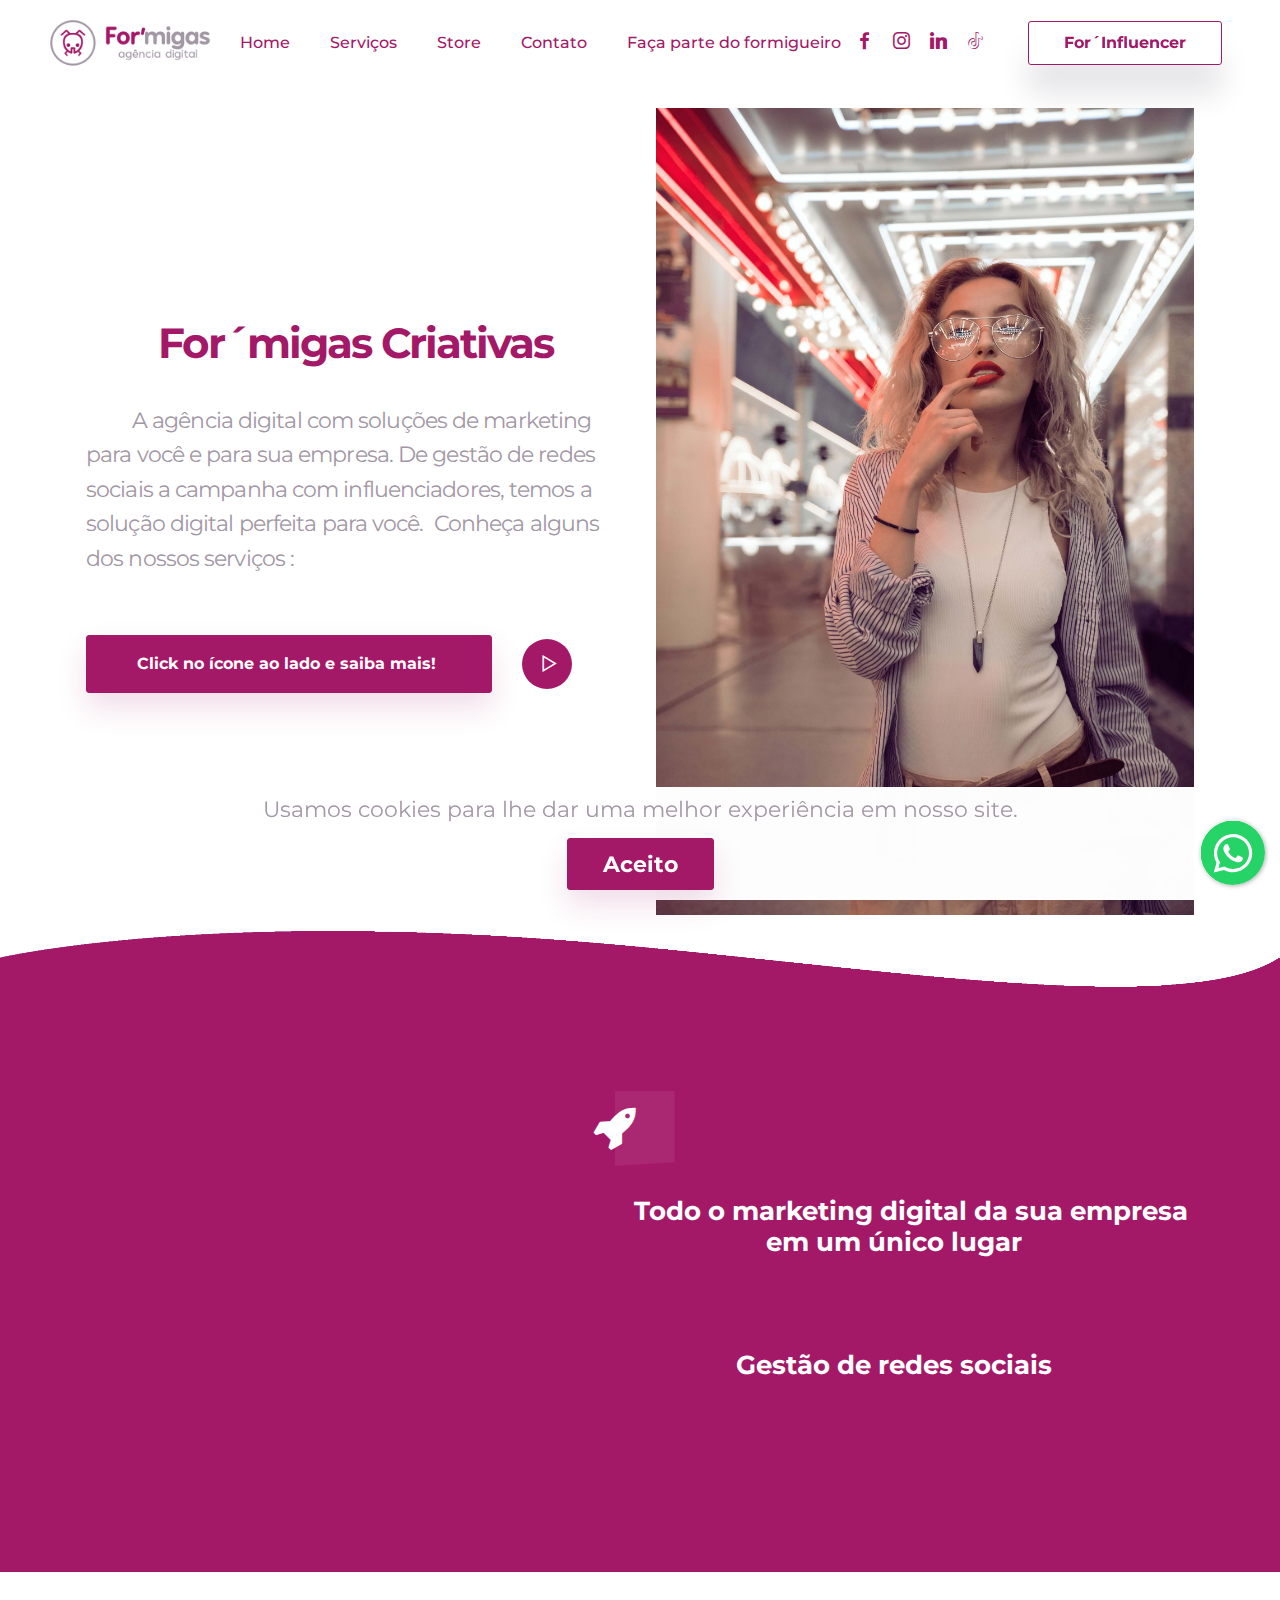
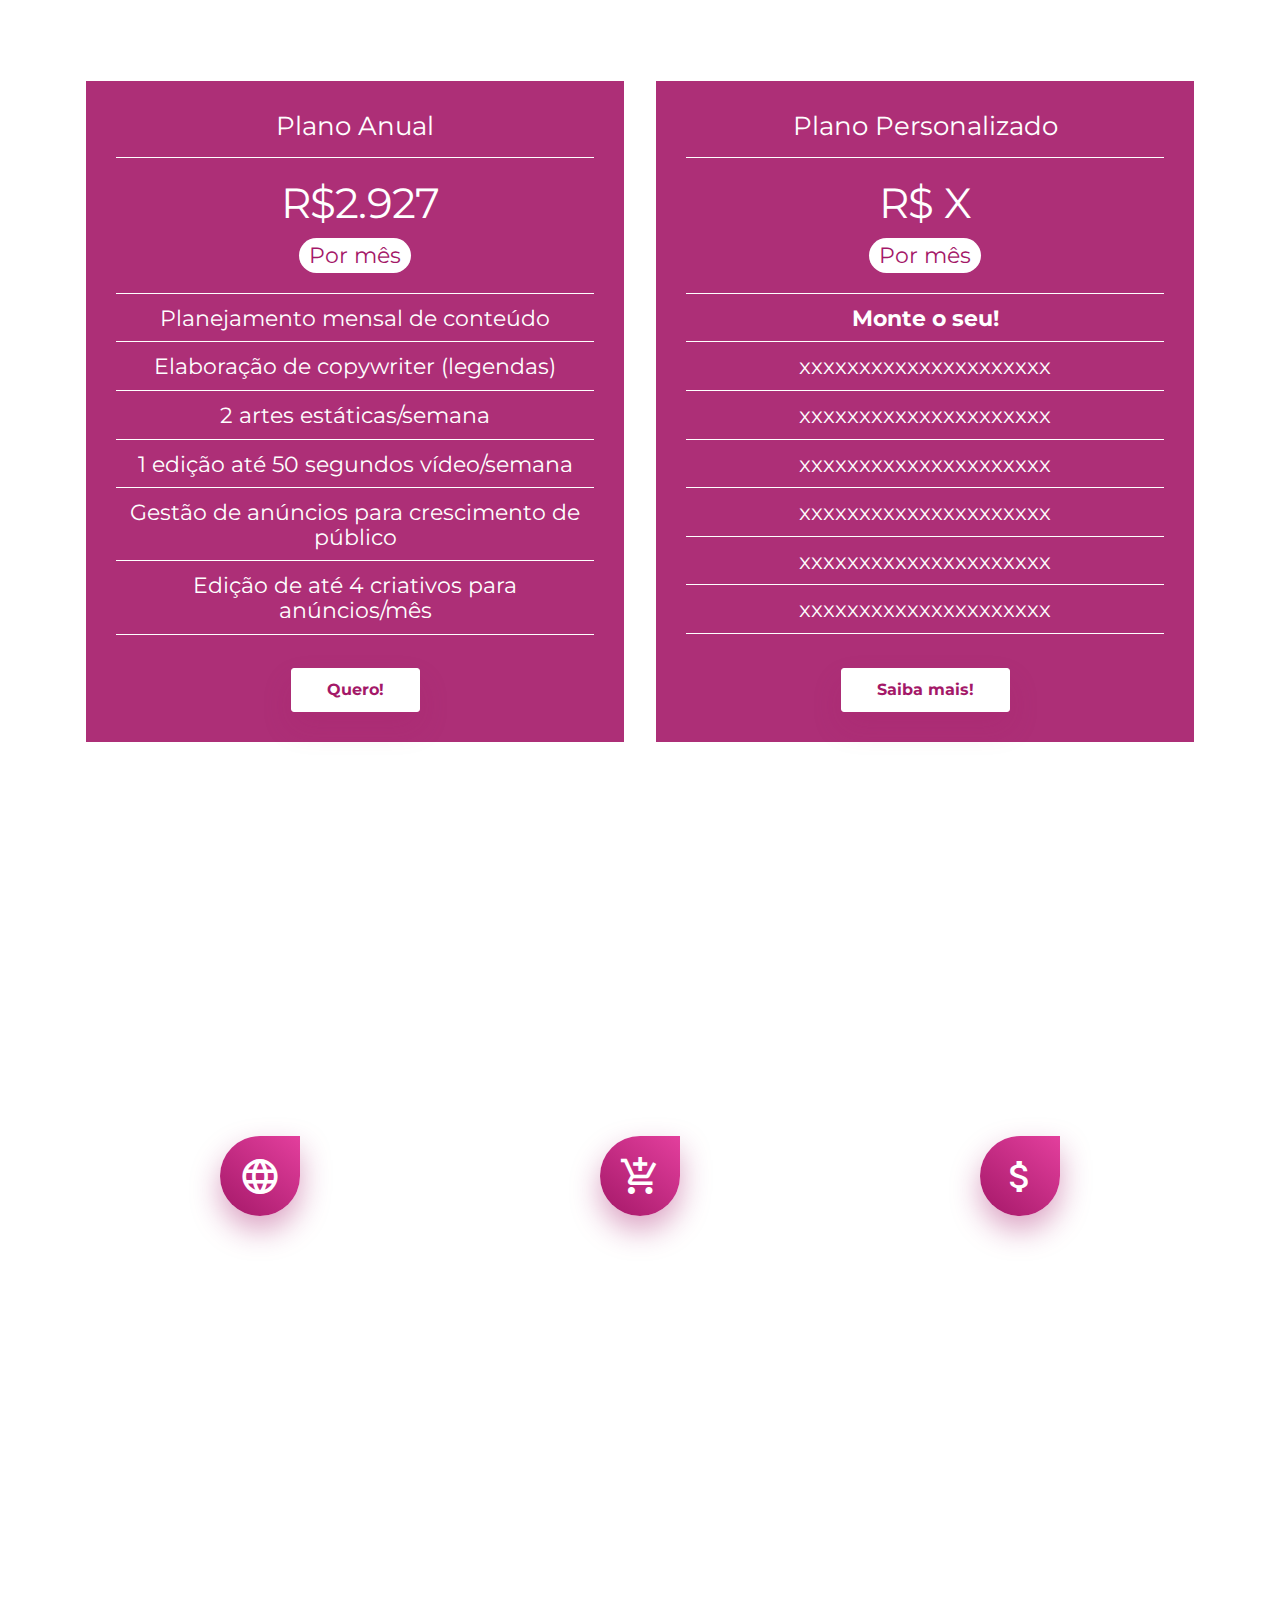
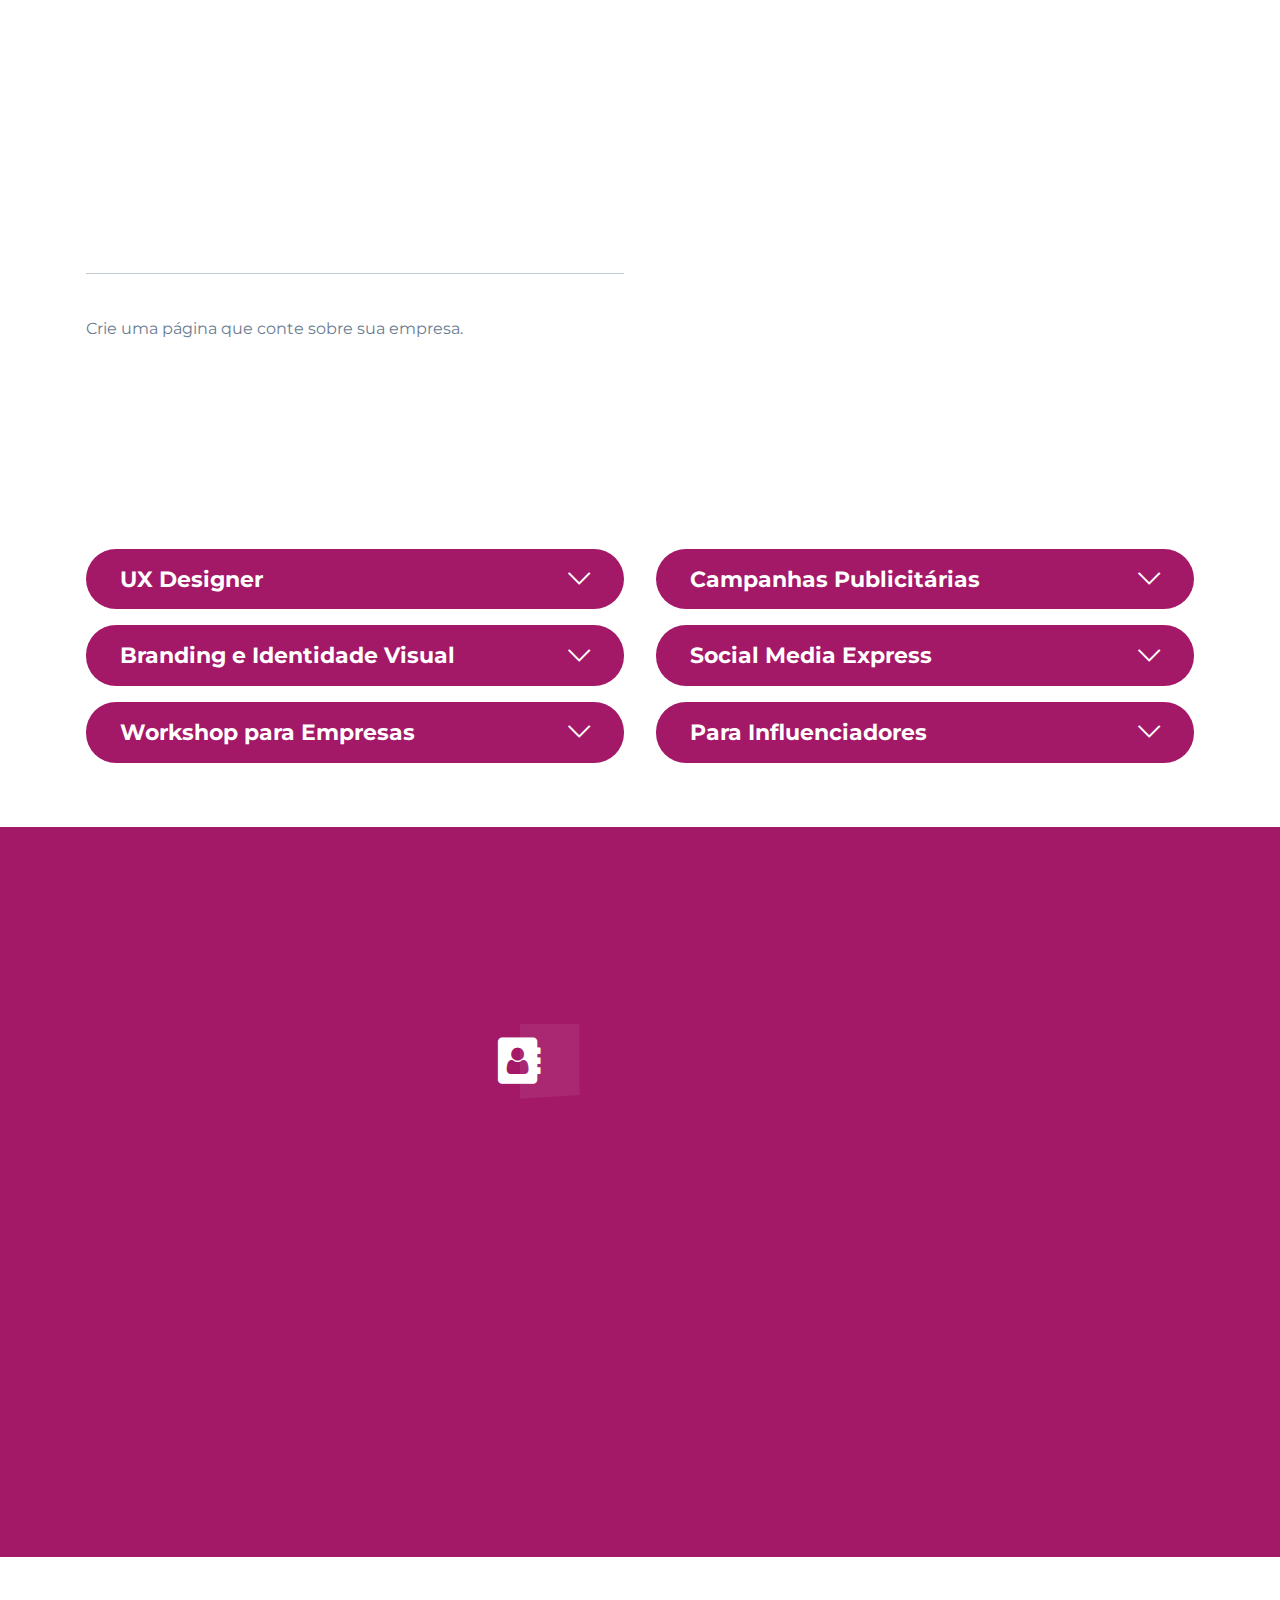
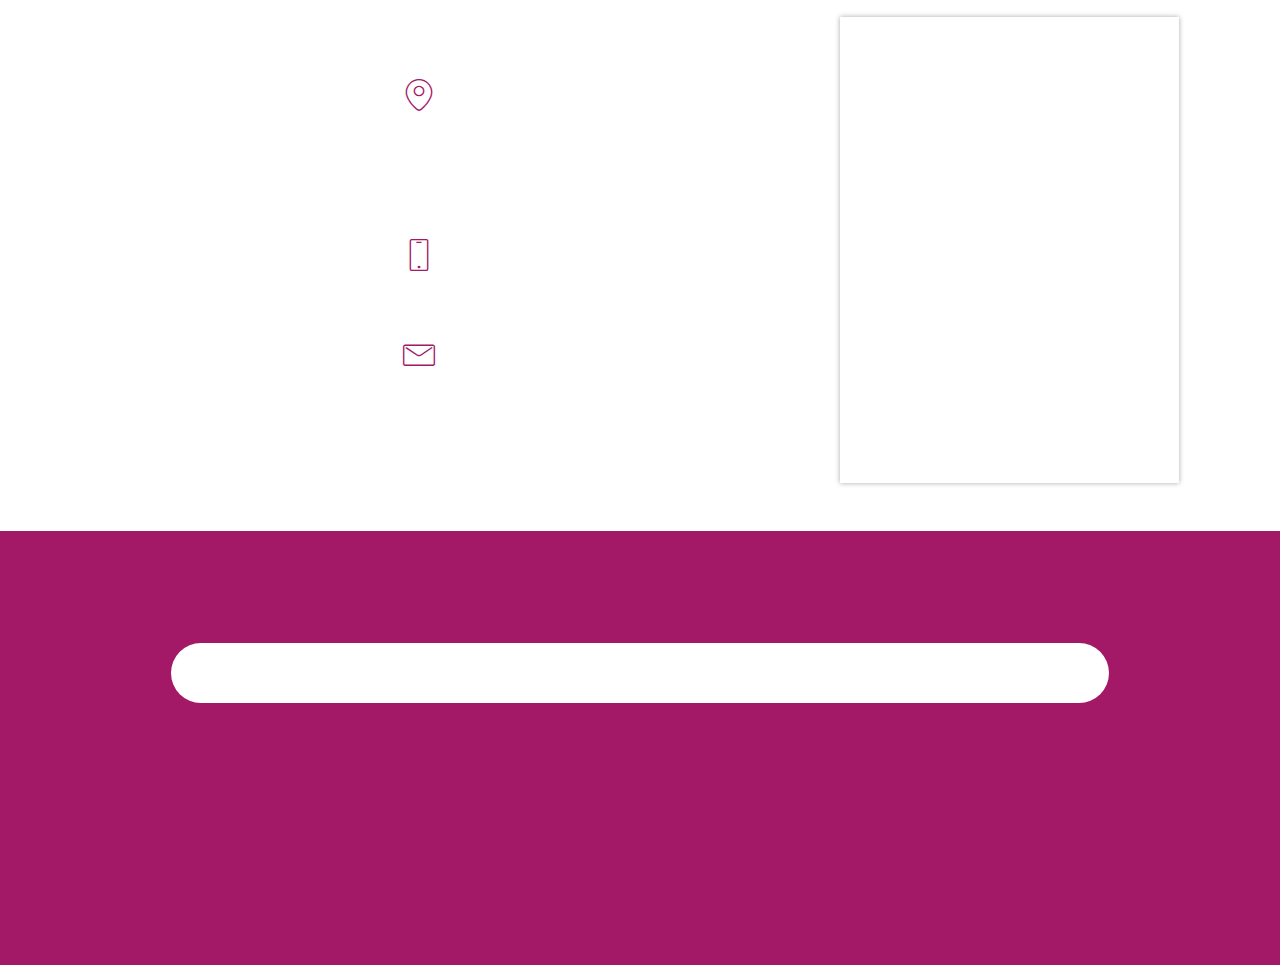
==== commit 26e9eb08: "Add files via upload" ====
--- a/index.html
+++ b/index.html
@@ -8,13 +8,13 @@
   <meta name="twitter:card" content="summary_large_image"/>
   <meta name="twitter:image:src" content="assets/images/index-meta.png">
   <meta property="og:image" content="assets/images/index-meta.png">
-  <meta name="twitter:title" content="Formigas Criativas">
+  <meta name="twitter:title" content="For´migas Criativas">
   <meta name="viewport" content="width=device-width, initial-scale=1, minimum-scale=1">
   <link rel="shortcut icon" href="assets/images/28-128x131.png" type="image/x-icon">
   <meta name="description" content=" A agência digital com soluções de marketing para você e para sua empresa. De gestão de redes sociais a campanha com influenciadores, temos a solução digital perfeita para você. ">
   
   
-  <title>Formigas Criativas</title>
+  <title>For´migas Criativas</title>
   <link rel="stylesheet" href="assets/web/assets/mobirise-icons2/mobirise2.css">
   <link rel="stylesheet" href="assets/web/assets/mobirise-icons/mobirise-icons.css">
   <link rel="stylesheet" href="assets/FontAwesome/css/font-awesome.css">
@@ -26,6 +26,9 @@
   <link rel="stylesheet" href="assets/animatecss/animate.css">
   <link rel="stylesheet" href="assets/chatbutton/floating-wpp.css">
   <link rel="stylesheet" href="assets/dropdown/css/style.css">
+  <link rel="stylesheet" href="assets/formstyler/jquery.formstyler.css">
+  <link rel="stylesheet" href="assets/formstyler/jquery.formstyler.theme.css">
+  <link rel="stylesheet" href="assets/datepicker/jquery.datetimepicker.min.css">
   <link rel="stylesheet" href="assets/socicon/css/styles.css">
   <link rel="stylesheet" href="assets/theme/css/style.css">
   <link rel="stylesheet" href="assets/recaptcha.css">
@@ -62,7 +65,7 @@
             </button>
             <div class="collapse navbar-collapse" id="navbarSupportedContent">
                 <ul class="navbar-nav nav-dropdown" data-app-modern-menu="true"><li class="nav-item"><a class="nav-link link text-primary display-4" href="index.html#header1-6">Home</a></li>
-                    <li class="nav-item dropdown"><a class="nav-link link text-primary dropdown-toggle display-4" href="#" aria-expanded="false" data-toggle="dropdown-submenu">Serviços</a><div class="dropdown-menu"><a class="text-primary dropdown-item display-4" href="index.html#content1-a" aria-expanded="false">Gestão de redes sociais</a><a class="text-primary dropdown-item display-4" href="index.html#features8-j" aria-expanded="false">Gestão de tráfego pago</a><a class="text-primary dropdown-item display-4" href="index.html#tabs4-q" aria-expanded="false">Desenvolvimento de Websites</a><a class="text-primary dropdown-item display-4" href="index.html#accordion02-3s" aria-expanded="false">Outros serviços</a><a class="text-primary dropdown-item display-4" href="index.html#content1-m" aria-expanded="false">Conexão com influenciador</a></div></li><li class="nav-item"><a class="nav-link link text-primary display-4" href="#" aria-expanded="false">Store</a></li><li class="nav-item"><a class="nav-link link text-primary display-4" href="index.html#extForm4-u">Contato</a></li>
+                    <li class="nav-item dropdown"><a class="nav-link link text-primary dropdown-toggle display-4" href="#" aria-expanded="false" data-toggle="dropdown-submenu">Serviços</a><div class="dropdown-menu"><a class="text-primary dropdown-item display-4" href="index.html#content1-a" aria-expanded="false">Gestão de redes sociais</a><a class="text-primary dropdown-item display-4" href="index.html#features8-j" aria-expanded="false">Gestão de anúncios pagos</a><a class="text-primary dropdown-item display-4" href="index.html#tabs4-q" aria-expanded="false">Websites</a><a class="text-primary dropdown-item display-4" href="index.html#accordion02-3s" aria-expanded="false">Outros serviços</a><a class="text-primary dropdown-item display-4" href="index.html#content1-m" aria-expanded="false">Conexão com influenciador</a></div></li><li class="nav-item"><a class="nav-link link text-primary display-4" href="#" aria-expanded="false">Store</a></li><li class="nav-item"><a class="nav-link link text-primary display-4" href="index.html#extForm4-u">Contato</a></li>
                     
                     <li class="nav-item"><a class="nav-link link text-primary display-4" href="page1.html">Faça parte do formigueiro</a></li></ul>
             </div>
@@ -100,12 +103,12 @@
                 <p class="mbr-text mbr-fonts-style display-2">&nbsp; &nbsp; &nbsp; &nbsp; &nbsp;A agência digital com soluções de marketing para você e para sua empresa. De gestão de redes sociais a campanha com influenciadores, temos a solução digital perfeita para você.&nbsp; Conheça alguns dos nossos serviços :</p>
                 <div class="buttons_wrap">
                     <div class="btn_group">
-                        
+                        <div class="mbr-section-btn"><a class="btn btn-md btn-secondary display-4" href="#">Click no ícone ao lado e saiba mais!&nbsp;</a></div>
                         <div class="popup_video" data-modal=".modalWindow">
                             <div class="mbr-media show-modal">
                                 <span class="mobi-mbri mobi-mbri-play mbr-iconfont mbr-iconfont-btn"></span>
                             </div>
-                            <p class="popup__text mbr-fonts-style display-7">Click no icone e saiba mais!</p>
+                            <p class="popup__text mbr-fonts-style display-7"></p>
                         </div>
                         <div>
                     </div>
@@ -151,7 +154,7 @@
                         </div>
                     </div>
                     <h4 class="card-title mbr-fonts-style display-5"><div><strong>&nbsp; &nbsp; &nbsp;Todo o marketing digital da sua empresa em um único lugar</strong></div><div><br></div><br><div><br></div><div><strong>Gestão de redes sociais</strong></div></h4>
-                    <p class="mbr-text mbr-fonts-style display-4">&nbsp; &nbsp; &nbsp; &nbsp; &nbsp; &nbsp; &nbsp; &nbsp; Em forma colaborativa, realizamos o planejamento estratégico para as redes sociais da sua empresa, executando desde a curadoria de conteúdo até as postagens, participando diariamente da construção da sua marca no mundo digital.&nbsp;<br></p>
+                    <p class="mbr-text mbr-fonts-style display-4">&nbsp;Em forma colaborativa,&nbsp; realizamos o planejamento estratégico&nbsp; para as redes sociais da sua empresa, executando desde a curadoria de conteúdo até as postagens, participando diariamente da construção da sua marca no mundo digital.&nbsp;<br></p>
                     
                 </div>
             </div>
@@ -390,7 +393,7 @@
 			<div class="col-12 col-sm-9 col-lg-6 order-1">
 				<div class="title_block">
 					<h3 class="mbr-section-title mbr-fonts-style display-5"><strong>&nbsp;Websites</strong></h3>
-					<p class="mbr-text mbr-fonts-style display-4">&nbsp; &nbsp; &nbsp; &nbsp; &nbsp; O site é uma ferramentas de divulgação e branding que as empresas podem ter na internet, mostrando profissionalismo&nbsp; e organização.&nbsp; <br>&nbsp; &nbsp; &nbsp; &nbsp; &nbsp;Possuímos também serviços de manutenção rotineiras,&nbsp;SEO alimentação de meta tag e anúncios pagos (google Ads) para seu site.<br></p>
+					<p class="mbr-text mbr-fonts-style display-4">&nbsp; &nbsp; &nbsp; &nbsp; &nbsp; O site é uma ferramenta de divulgação e branding que as empresas podem ter na internet, mostrando profissionalismo&nbsp; e organização.&nbsp; <br>&nbsp; &nbsp; &nbsp; &nbsp; &nbsp;Possuímos também serviços de manutenção rotineiras,&nbsp;SEO alimentação de meta tag e anúncios pagos (google Ads) para seu site.<br></p>
 				</div>
 				<ul class="nav nav-tabs" role="tablist">
 					<li class="nav-item first mbr-fonts-style"><a aria-controls="#firm4-tab1-content" aria-selected="true" class="nav-link mbr-fonts-style show active display-4" data-toggle="tab" href="#tabs4-q_tab0" role="tab">Institucional<br></a></li>
@@ -599,8 +602,8 @@
                         </div>
                     </div>
                     <h4 class="card-title mbr-fonts-style display-5"><strong>Conexão com influenciador digital</strong></h4>
-                    <p class="mbr-text mbr-fonts-style display-4">&nbsp; &nbsp; Através da For'influencer, a plataforma que conecta influenciadores a marcas ao redor do Brasil e do mundo, aumente o alcance das suas vendas e a visibilidade da empresa no digital. As conexões com influenciadores acontecem nos formatos de:&nbsp;&nbsp;<br>&nbsp; &nbsp; &nbsp; &nbsp; &nbsp; &nbsp; &nbsp; &nbsp; &nbsp; &nbsp; &nbsp; &nbsp; &nbsp; &nbsp; &nbsp; &nbsp; &nbsp; &nbsp; &nbsp; &nbsp; &nbsp;<strong>Parcerias&nbsp; -&nbsp; Parcerias Pagas&nbsp; -&nbsp; Afiliados&nbsp; </strong>&nbsp;<br>&nbsp; &nbsp; &nbsp; &nbsp; &nbsp; &nbsp; &nbsp; &nbsp; &nbsp; &nbsp; &nbsp; <br>&nbsp; &nbsp; &nbsp; &nbsp; &nbsp; &nbsp; &nbsp; &nbsp; &nbsp; &nbsp; &nbsp; Saiba mais e alavanque sua marca! - BOTÃO FOR'INFLUENCER&nbsp;<br></p>
-                    <div class="mbr-section-btn"><a class="btn btn-md btn-white display-4" href="https://forinfluencer.com.br/" target="_blank">For´influencer</a></div>
+                    <p class="mbr-text mbr-fonts-style display-4">Através da For'influencer, a plataforma que conecta influenciadores a marcas ao redor do Brasil e do mundo, aumente o alcance das suas vendas e a visibilidade da empresa no digital. As conexões com influenciadores acontecem nos formatos de:&nbsp;&nbsp;<br>&nbsp; &nbsp; &nbsp; &nbsp; &nbsp; &nbsp; &nbsp; &nbsp; &nbsp; &nbsp; &nbsp; &nbsp; &nbsp; &nbsp; &nbsp; &nbsp; &nbsp; &nbsp; &nbsp; <strong>Parcerias&nbsp; -&nbsp; Parcerias Pagas&nbsp; -&nbsp; Afiliados&nbsp; </strong>&nbsp;<br>&nbsp; &nbsp; &nbsp; &nbsp; &nbsp; &nbsp; &nbsp; &nbsp; &nbsp; &nbsp; &nbsp;<br>&nbsp; Saiba mais e alavanque sua marca!&nbsp;<br></p>
+                    <div class="mbr-section-btn"><a class="btn btn-md btn-white display-4" href="https://forinfluencer.com.br/" target="_blank">For´Influencer</a></div>
                 </div>
             </div>
             <div class="col-12 col-md-7 col-sm-8 col-lg-4">
@@ -639,8 +642,8 @@
                     <div class="card-img pb-3">
                         <span class="mbri-mobile mbr-iconfont"></span>
                     </div>
-                    <h4 class="list-item-title mbr-fonts-style display-4">Formigas (31) 97136-8205</h4>
-                    <p class="list-item-text mbr-fonts-style display-4">Forinfluencer - (31) 97165-2901<br></p>
+                    <h4 class="list-item-title mbr-fonts-style display-4">For´migas Criativas (31) 97136-8205</h4>
+                    <p class="list-item-text mbr-fonts-style display-4">For´influencer - (31) 97165-2901<br></p>
                 </div>
                 <div class="list-block mb-4">
                     <div class="card-img pb-3">
@@ -653,30 +656,31 @@
             <div class="col-md-8 col-lg-4 block-content mb-5">
                 <div class="form-block">
                     <div data-form-type="formoid">
-                    <!---Formbuilder Form--->
-                        <form action="https://mobirise.eu/" method="POST" class="mbr-form form-with-styler" data-form-title="Mobirise Form"><input type="hidden" name="email" data-form-email="true" value="BkZ6zSB7RgLI0cSETYoYcG9MvcJwNRGG+4BL3f5Aw8/DpH2q5na6yvBXEyy5Oe0NXa24MS7JfdI57QdEta+CYdWaOUi92VR0ldJva/bIvgb1Q4zrPo9kth6GTWXp5iYW.RlkMpu+gaZ9P/fwj9u1VwEy68nyB8CiUvljt8carCayztAM0lZTixpqIyfcSRmMTcv+0mwFL4b46r/H59834I1uSL7ik79FB5R+3+qYg9JCxM9myzfMwJKpoZ4nFp1Gu">
-                            <div class="form-row">
-                                <div hidden="hidden" data-form-alert="" class="alert alert-success col-12">Mensagem enviada com sucesso!</div>
-                                <div hidden="hidden" data-form-alert-danger="" class="alert alert-danger col-12">
-                                </div>
-                            </div>
-                            <div class="dragArea form-row">
-                                <div class="col-md-12">
-                                    <h4 class="mbr-fonts-style mbr-section-subtitle mbr-fonts-style mb-4 mbr-light display-7">Escreva sua mensagem&nbsp;</h4>
-                                </div>
-                                <div class="col-md-12  form-group" data-for="name">
-                                    <input type="text" name="name" placeholder="Seu nome" data-form-field="Name" required="required" class="form-control input display-7" id="name-extForm4-u">
-                                </div>
-                                <div data-for="email" class="col-md-12  form-group">
-                                    <input type="text" name="email" placeholder="E-mail" data-form-field="Email" class="form-control input display-7" required="required" id="email-extForm4-u">
-                                </div>
-                                <div data-for="message" class="col-md-12  form-group">
-                                    <textarea type="textarea" name="message" placeholder="Sua Mensagem" data-form-field="Message" class="form-control input display-7" id="message-extForm4-u"></textarea>
-                                </div>
-                                <div class="col-md-12 input-group-btn mt-2"><button type="submit" class="btn btn-primary btn-form btn-bgr display-4">Enviar</button></div>
-                            </div>
-                        </form><!---Formbuilder Form--->
-                    </div>
+<!--Formbuilder Form-->
+<form action="https://mobirise.eu/" method="POST" class="mbr-form form-with-styler" data-form-title="Mobirise Form"><input type="hidden" name="email" data-form-email="true" value="qS+2GcPasujbSyBu/+xWhZcHAwAW/g7hxiPu4DX5ZamME75eXR5hG8zW+W4UvGPHFcwKIkORhDEfw7iOkUZ7PIA+Bmq5EQt5SKdPAA/Y3dt7hVDD3H1uu/hnm1oC0FQw.Am2s9svX/Z9mNSm7KUmTWElb3RaDkBBW6+RoWTW9aist2TVoMBymC/vNXGlkm6X7ljnd0Wvs9icRG4mdfKzqKxMAjyyVTIoMj70A0MeVnrXpJVs0EAvWF6AGlyoyAGF4">
+<div class="form-row">
+<div hidden="hidden" data-form-alert="" class="alert alert-success col-12">Mensagem enviada com sucesso!</div>
+<div hidden="hidden" data-form-alert-danger="" class="alert alert-danger col-12"> </div>
+</div>
+<div class="dragArea form-row">
+<div class="col-md-12">
+<h4 class="mbr-fonts-style mbr-section-subtitle mbr-fonts-style mb-4 mbr-light display-7">Escreva sua mensagem&nbsp;</h4>
+</div>
+<div class="col-md-12 form-group" data-for="Name">
+<input type="text" name="Name" placeholder="Seu Nome" data-form-field="Name" required="required" class="form-control input display-7" value="" id="Name-extForm4-u">
+</div>
+<div data-for="email" class="col-md-12 form-group">
+<input type="text" name="email" placeholder="E-mail" data-form-field="Email" class="form-control input display-7" required="required" value="" id="email-extForm4-u">
+</div>
+<div data-for="message" class="col-md-12 form-group">
+<textarea name="message" placeholder="Sua Mensagem" data-form-field="Message" class="form-control input display-7" id="message-extForm4-u"></textarea>
+</div>
+<div class="col-md-12 input-group-btn mt-2">
+<button type="submit" class="btn btn-primary btn-form btn-bgr display-4">Enviar</button>
+</div>
+</div>
+</form><!--Formbuilder Form-->
+</div>
                 </div>
             </div>
         </div>
@@ -698,7 +702,7 @@
                  </div>
             </div>
             <div class="col-lg-10 col-md-12 mbr-form" data-form-type="formoid">
-                <form action="https://mobirise.eu/" method="POST" class="mbr-form form-with-styler" data-form-title="Form Name"><input type="hidden" name="email" data-form-email="true" value="g2GlwWljHEqy1456Sb1FNMe6wwBervqy4hmeCP0X+JEkN0Wyrh8o/NZucksfP6OCWVgYf8o0tjMdti/s2o5JkZxRCuvGKEG+v7/aNAd8FBg7HWPbFFv2JjI/RDbWcUZb.voyi+jo1MJxduP8VruzReipmForPiEUesTQScJLTrpb2HpPX4EYFiELSV8F4A778hdXZ1ysTQktB5OPy348TTStEkRk3aeMBYvA0Ves4PJdO1/F3SDnbtgQ2nbfb71O+">
+                <form action="https://mobirise.eu/" method="POST" class="mbr-form form-with-styler" data-form-title="Form Name"><input type="hidden" name="email" data-form-email="true" value="reCQKIdEHqzJF+crSZrW8HjXTjz2ZbF88E9DeiN6PeBADfkOyPPXDza92qYxqXTTBXBuuge4hixYfTHBgkcbKfF3lkwoWvc0bOfwgBSvU1DmMinHtqOj6KqfcTs62E1P.UNMuU+5bqblwEUlbQmMi8arSNWGkePfcbr5TsWNBADmtfNRiAyKd3O/2vMMNZhhIzRpYI+UkMvJs4Yzr7DO6AU7zRf/3Ku0DlFxso6YQ2WDzgPMiq1ffpQXkUE3Y/uW/">
                     <div class="">
                         <div hidden="hidden" data-form-alert="" class="alert alert-success col-12">Mensagem enviada com sucesso!</div>
                         <div hidden="hidden" data-form-alert-danger="" class="alert alert-danger col-12">Oops...! some
@@ -751,11 +755,7 @@
               <span class="mbr-iconfont socicon-tiktok socicon"></span>
             </a>
           </li>
-          <li>
-            <a class="icon-transition" href="https://www.youtube.com/channel/UChLllxTrKmcgKSM17xrntog" target="_blank">
-              <span class="mbr-iconfont socicon-youtube socicon" style=""></span>
-            </a>
-          </li>
+          
       </ul>
     </div>  
 </section>
@@ -791,6 +791,9 @@
   <script src="assets/playervimeo/vimeo_player.js"></script>
   <script src="assets/mbr-tabs/mbr-tabs.js"></script>
   <script src="assets/mbr-switch-arrow/mbr-switch-arrow.js"></script>
+  <script src="assets/formstyler/jquery.formstyler.js"></script>
+  <script src="assets/formstyler/jquery.formstyler.min.js"></script>
+  <script src="assets/datepicker/jquery.datetimepicker.full.js"></script>
   <script src="assets/theme/js/script.js"></script>
   <script src="assets/formoid.min.js"></script>
   
@@ -798,12 +801,12 @@
   
 <input name="cookieData" type="hidden" data-cookie-customdialogselector="null" data-cookie-colortext="#a297a4" data-cookie-colorbg="rgba(255, 255, 255, 0.99)" data-cookie-textbutton="Aceito" data-cookie-colorbutton="" data-cookie-colorlink="#424a4d" data-cookie-underlinelink="false" data-cookie-text="Usamos cookies para lhe dar uma melhor experiência em nosso site.">
     <input name="animation" type="hidden">
-  <script>"use strict";if("loading"in HTMLImageElement.prototype){document.querySelectorAll('img[loading="lazy"],iframe[loading="lazy"]').forEach(e=>{e.src=e.dataset.src,e.style.paddingTop=100*e.getAttribute("data-aspectratio")+"%",e.style.height=0,e.onload=function(){e.removeAttribute("style")}})}else{const e=document.createElement("script");e.src="https://cdnjs.cloudflare.com/ajax/libs/lazysizes/5.1.2/lazysizes.min.js",document.body.appendChild(e)}</script>
-<div id="chatbutton-wa" data-phone="+5531971368205" data-showpopup="true" data-headertitle="👋 Bem vindo ao nosso WhatsApp!" data-popupmessage="Oi!👋
+  <div id="chatbutton-wa" data-phone="+5531971368205" data-showpopup="true" data-headertitle="👋 Bem vindo ao nosso WhatsApp!" data-popupmessage="Oi!👋
 
 Se precisar estou aqui para ajudar! 🔥
 
-Equipe: Formiga Criativa " data-placeholder="Digite sua mensagem aqui." data-position="left" data-headercolor="#39847a" data-backgroundcolor="#e5ddd5" data-autoopentimeout="15" data-size="65px"><div class="floating-wpp-button" style="width: 65px; height: 65px;"><div class="floating-wpp-button-image"><!--?xml version="1.0" encoding="UTF-8" standalone="no"?--><svg xmlns="http://www.w3.org/2000/svg" xmlns:xlink="http://www.w3.org/1999/xlink" style="isolation:isolate" viewBox="0 0 800 800" width="65" height="65"><defs><clipPath id="_clipPath_A3g8G5hPEGG2L0B6hFCxamU4cc8rfqzQ"><rect width="800" height="800"></rect></clipPath></defs><g clip-path="url(#_clipPath_A3g8G5hPEGG2L0B6hFCxamU4cc8rfqzQ)"><g><path d=" M 787.59 800 L 12.41 800 C 5.556 800 0 793.332 0 785.108 L 0 14.892 C 0 6.667 5.556 0 12.41 0 L 787.59 0 C 794.444 0 800 6.667 800 14.892 L 800 785.108 C 800 793.332 794.444 800 787.59 800 Z " fill="rgb(37,211,102)"></path></g><g><path d=" M 508.558 450.429 C 502.67 447.483 473.723 433.24 468.325 431.273 C 462.929 429.308 459.003 428.328 455.078 434.22 C 451.153 440.114 439.869 453.377 436.434 457.307 C 433 461.236 429.565 461.729 423.677 458.78 C 417.79 455.834 398.818 449.617 376.328 429.556 C 358.825 413.943 347.008 394.663 343.574 388.768 C 340.139 382.873 343.207 379.687 346.155 376.752 C 348.804 374.113 352.044 369.874 354.987 366.436 C 357.931 362.999 358.912 360.541 360.875 356.614 C 362.837 352.683 361.857 349.246 360.383 346.299 C 358.912 343.352 347.136 314.369 342.231 302.579 C 337.451 291.099 332.597 292.654 328.983 292.472 C 325.552 292.301 321.622 292.265 317.698 292.265 C 313.773 292.265 307.394 293.739 301.996 299.632 C 296.6 305.527 281.389 319.772 281.389 348.752 C 281.389 377.735 302.487 405.731 305.431 409.661 C 308.376 413.592 346.949 473.062 406.015 498.566 C 420.062 504.634 431.03 508.256 439.581 510.969 C 453.685 515.451 466.521 514.818 476.666 513.302 C 487.978 511.613 511.502 499.06 516.409 485.307 C 521.315 471.55 521.315 459.762 519.842 457.307 C 518.371 454.851 514.446 453.377 508.558 450.429 Z  M 401.126 597.117 L 401.047 597.117 C 365.902 597.104 331.431 587.661 301.36 569.817 L 294.208 565.572 L 220.08 585.017 L 239.866 512.743 L 235.21 505.332 C 215.604 474.149 205.248 438.108 205.264 401.1 C 205.307 293.113 293.17 205.257 401.204 205.257 C 453.518 205.275 502.693 225.674 539.673 262.696 C 576.651 299.716 597.004 348.925 596.983 401.258 C 596.939 509.254 509.078 597.117 401.126 597.117 Z  M 567.816 234.565 C 523.327 190.024 464.161 165.484 401.124 165.458 C 271.24 165.458 165.529 271.161 165.477 401.085 C 165.46 442.617 176.311 483.154 196.932 518.892 L 163.502 641 L 288.421 608.232 C 322.839 627.005 361.591 636.901 401.03 636.913 L 401.126 636.913 L 401.127 636.913 C 530.998 636.913 636.717 531.2 636.77 401.274 C 636.794 338.309 612.306 279.105 567.816 234.565" fill-rule="evenodd" fill="rgb(255,255,255)"></path></g></g></svg></div></div></div>
- 
+Equipe: For´miga Criativa " data-placeholder="Digite sua mensagem aqui." data-position="left" data-headercolor="#39847a" data-backgroundcolor="#e5ddd5" data-autoopentimeout="15" data-size="65px"><div class="floating-wpp-button" style="width: 65px; height: 65px;"><div class="floating-wpp-button-image"><!--?xml version="1.0" encoding="UTF-8" standalone="no"?--><svg xmlns="http://www.w3.org/2000/svg" xmlns:xlink="http://www.w3.org/1999/xlink" style="isolation:isolate" viewBox="0 0 800 800" width="65" height="65"><defs><clipPath id="_clipPath_A3g8G5hPEGG2L0B6hFCxamU4cc8rfqzQ"><rect width="800" height="800"></rect></clipPath></defs><g clip-path="url(#_clipPath_A3g8G5hPEGG2L0B6hFCxamU4cc8rfqzQ)"><g><path d=" M 787.59 800 L 12.41 800 C 5.556 800 0 793.332 0 785.108 L 0 14.892 C 0 6.667 5.556 0 12.41 0 L 787.59 0 C 794.444 0 800 6.667 800 14.892 L 800 785.108 C 800 793.332 794.444 800 787.59 800 Z " fill="rgb(37,211,102)"></path></g><g><path d=" M 508.558 450.429 C 502.67 447.483 473.723 433.24 468.325 431.273 C 462.929 429.308 459.003 428.328 455.078 434.22 C 451.153 440.114 439.869 453.377 436.434 457.307 C 433 461.236 429.565 461.729 423.677 458.78 C 417.79 455.834 398.818 449.617 376.328 429.556 C 358.825 413.943 347.008 394.663 343.574 388.768 C 340.139 382.873 343.207 379.687 346.155 376.752 C 348.804 374.113 352.044 369.874 354.987 366.436 C 357.931 362.999 358.912 360.541 360.875 356.614 C 362.837 352.683 361.857 349.246 360.383 346.299 C 358.912 343.352 347.136 314.369 342.231 302.579 C 337.451 291.099 332.597 292.654 328.983 292.472 C 325.552 292.301 321.622 292.265 317.698 292.265 C 313.773 292.265 307.394 293.739 301.996 299.632 C 296.6 305.527 281.389 319.772 281.389 348.752 C 281.389 377.735 302.487 405.731 305.431 409.661 C 308.376 413.592 346.949 473.062 406.015 498.566 C 420.062 504.634 431.03 508.256 439.581 510.969 C 453.685 515.451 466.521 514.818 476.666 513.302 C 487.978 511.613 511.502 499.06 516.409 485.307 C 521.315 471.55 521.315 459.762 519.842 457.307 C 518.371 454.851 514.446 453.377 508.558 450.429 Z  M 401.126 597.117 L 401.047 597.117 C 365.902 597.104 331.431 587.661 301.36 569.817 L 294.208 565.572 L 220.08 585.017 L 239.866 512.743 L 235.21 505.332 C 215.604 474.149 205.248 438.108 205.264 401.1 C 205.307 293.113 293.17 205.257 401.204 205.257 C 453.518 205.275 502.693 225.674 539.673 262.696 C 576.651 299.716 597.004 348.925 596.983 401.258 C 596.939 509.254 509.078 597.117 401.126 597.117 Z  M 567.816 234.565 C 523.327 190.024 464.161 165.484 401.124 165.458 C 271.24 165.458 165.529 271.161 165.477 401.085 C 165.46 442.617 176.311 483.154 196.932 518.892 L 163.502 641 L 288.421 608.232 C 322.839 627.005 361.591 636.901 401.03 636.913 L 401.126 636.913 L 401.127 636.913 C 530.998 636.913 636.717 531.2 636.77 401.274 C 636.794 338.309 612.306 279.105 567.816 234.565" fill-rule="evenodd" fill="rgb(255,255,255)"></path></g></g></svg></div></div></div>
+ <script>"use strict";if("loading"in HTMLImageElement.prototype){document.querySelectorAll('img[loading="lazy"],iframe[loading="lazy"]').forEach(e=>{e.src=e.dataset.src,e.style.paddingTop=100*e.getAttribute("data-aspectratio")+"%",e.style.height=0,e.onload=function(){e.removeAttribute("style")}})}else{const e=document.createElement("script");e.src="https://cdnjs.cloudflare.com/ajax/libs/lazysizes/5.1.2/lazysizes.min.js",document.body.appendChild(e)}</script>
+
 </body>
 </html>--- a/assets/mobirise/css/mbr-additional.css
+++ b/assets/mobirise/css/mbr-additional.css
@@ -1182,6 +1182,10 @@
   line-height: 1.54;
   margin-bottom: 50px;
 }
+.cid-skcZSONz3f .btn_group {
+  display: inline-flex;
+  flex-wrap: wrap;
+}
 .cid-skcZSONz3f .mbr-section-btn {
   display: inline-block;
 }
@@ -1189,6 +1193,7 @@
   display: inline-flex;
   align-items: center;
   transition: 0.6s cubic-bezier(0.165, 0.84, 0.44, 1);
+  margin-left: 30px;
 }
 .cid-skcZSONz3f .popup_video:hover {
   cursor: pointer;
@@ -2152,6 +2157,9 @@
   color: #a41868;
 }
 .cid-sLYka1dVWw .list-item-text {
+  color: #a297a4;
+}
+.cid-sLYka1dVWw .list-item-title {
   color: #a297a4;
 }
 .cid-sLYDJSlgiC {
--- a/assets/mobirise/css/mbr-additional.css
+++ b/assets/mobirise/css/mbr-additional.css
@@ -1182,6 +1182,10 @@
   line-height: 1.54;
   margin-bottom: 50px;
 }
+.cid-skcZSONz3f .btn_group {
+  display: inline-flex;
+  flex-wrap: wrap;
+}
 .cid-skcZSONz3f .mbr-section-btn {
   display: inline-block;
 }
@@ -1189,6 +1193,7 @@
   display: inline-flex;
   align-items: center;
   transition: 0.6s cubic-bezier(0.165, 0.84, 0.44, 1);
+  margin-left: 30px;
 }
 .cid-skcZSONz3f .popup_video:hover {
   cursor: pointer;
@@ -2152,6 +2157,9 @@
   color: #a41868;
 }
 .cid-sLYka1dVWw .list-item-text {
+  color: #a297a4;
+}
+.cid-sLYka1dVWw .list-item-title {
   color: #a297a4;
 }
 .cid-sLYDJSlgiC {
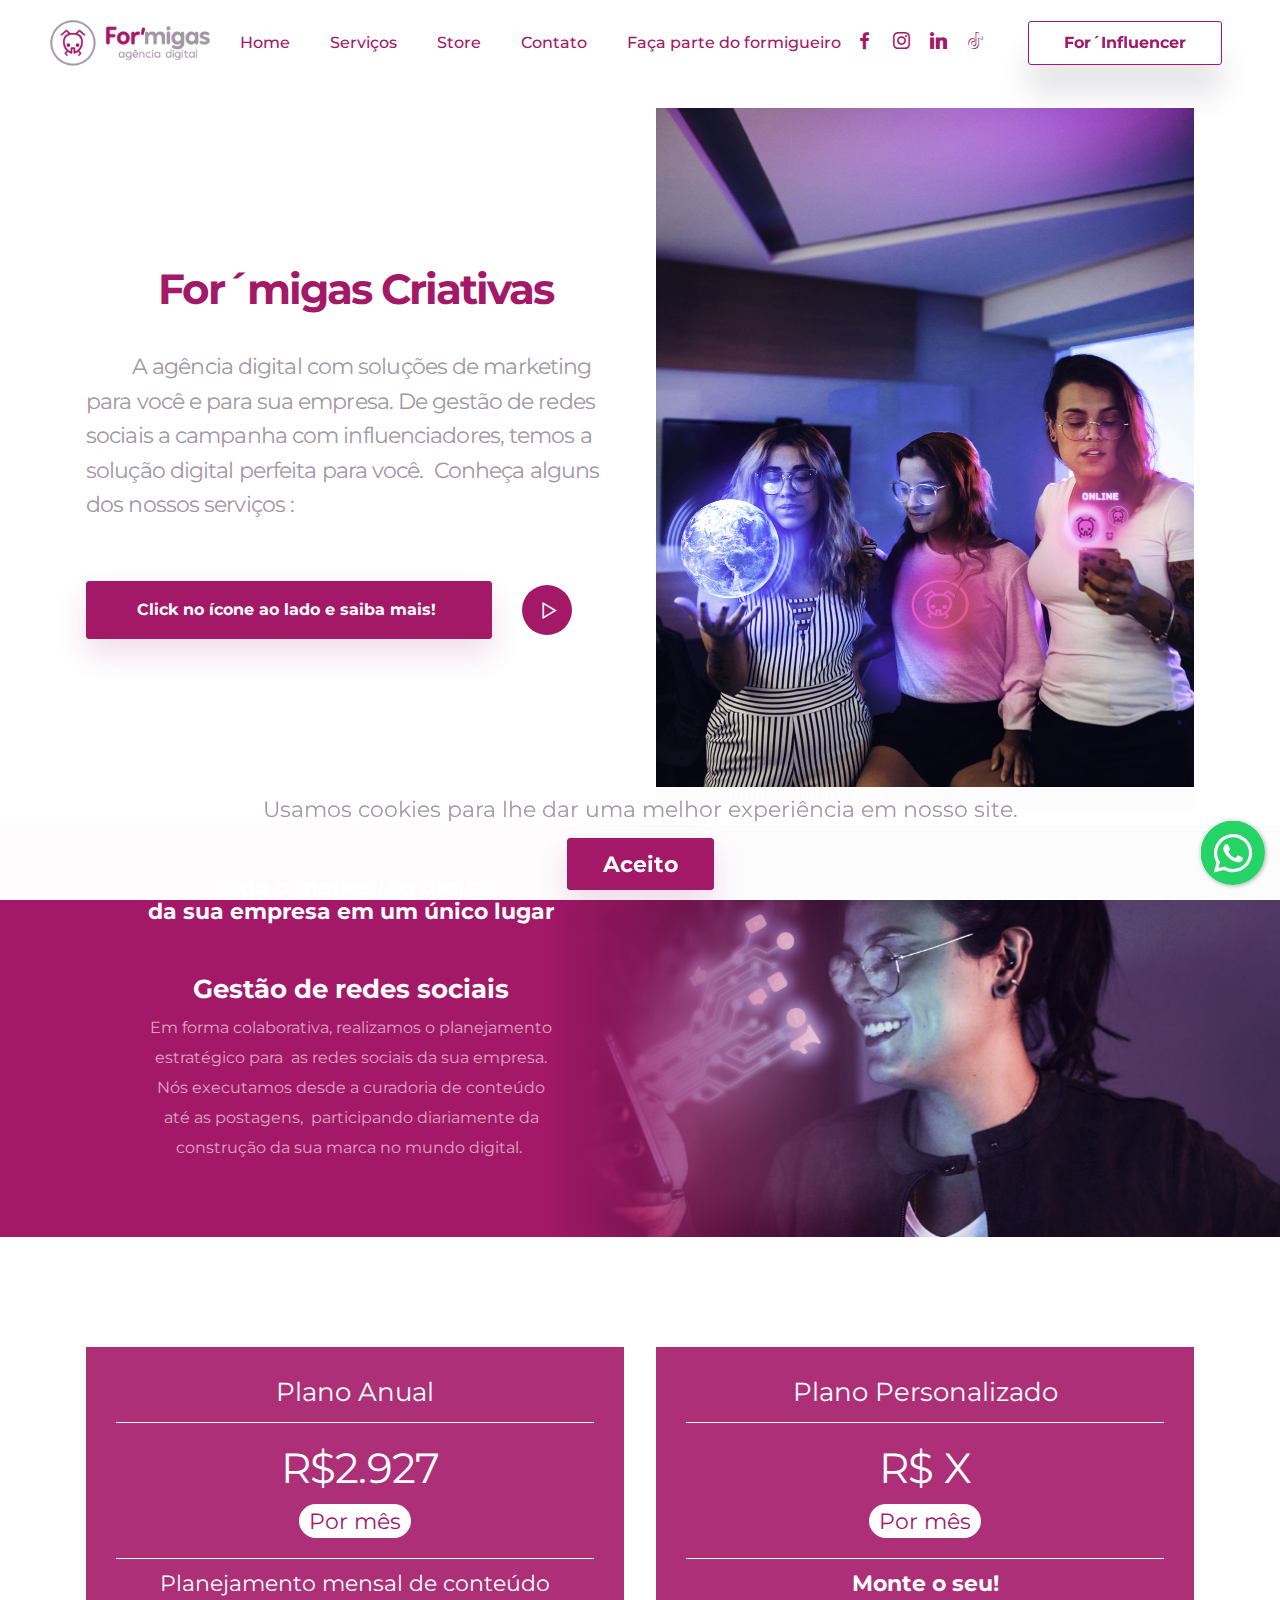
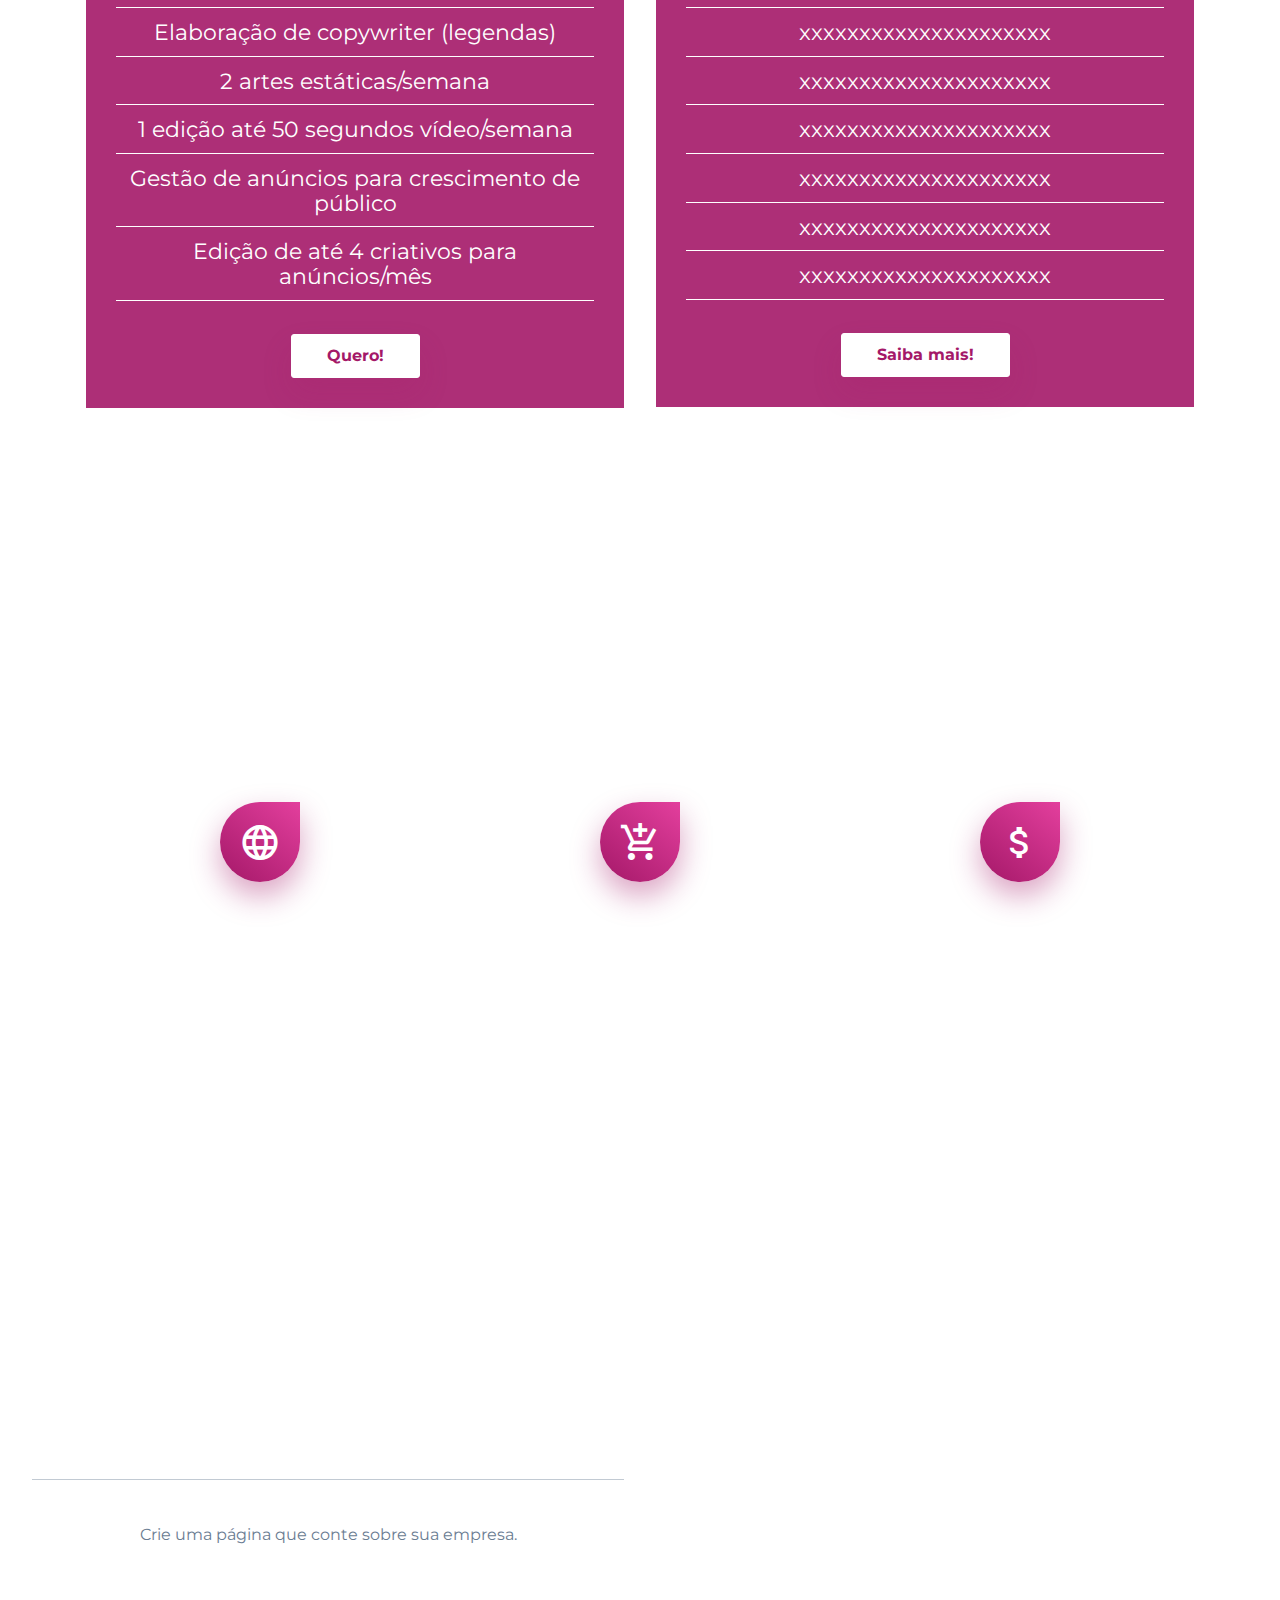
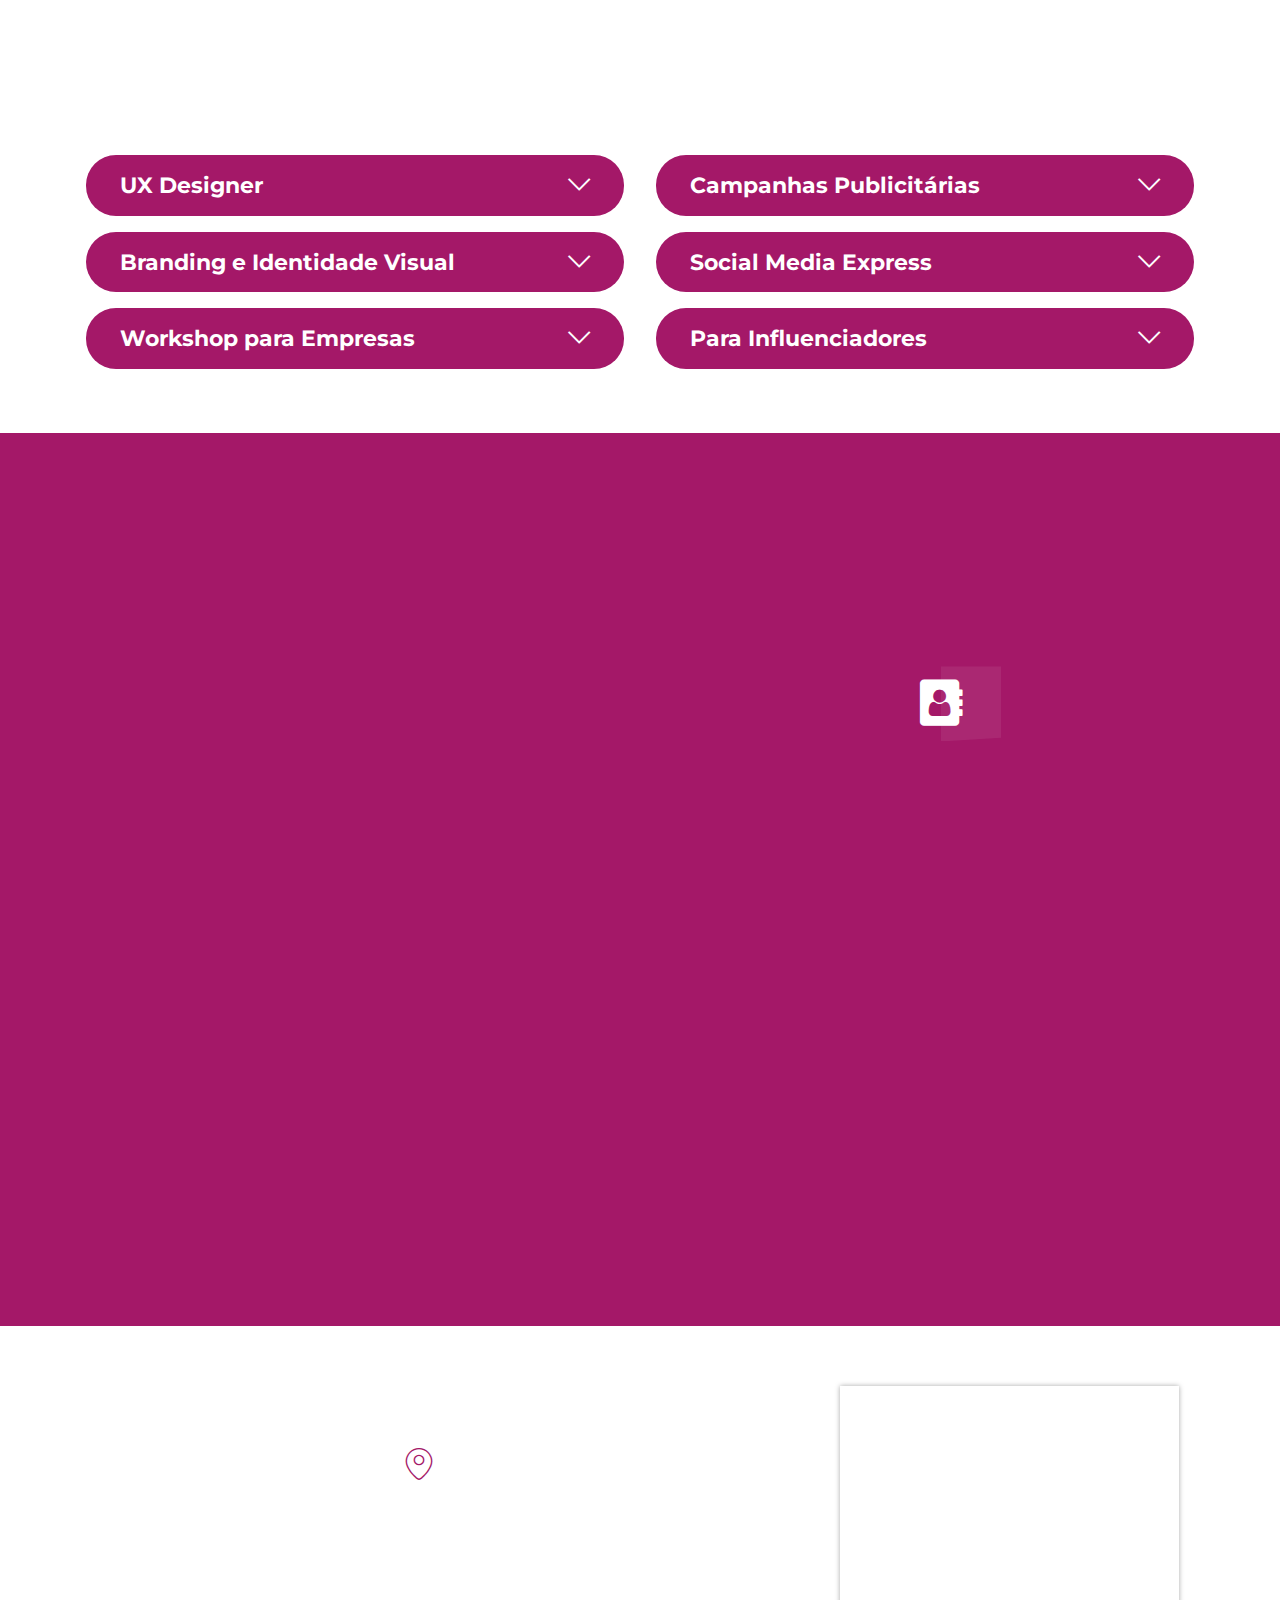
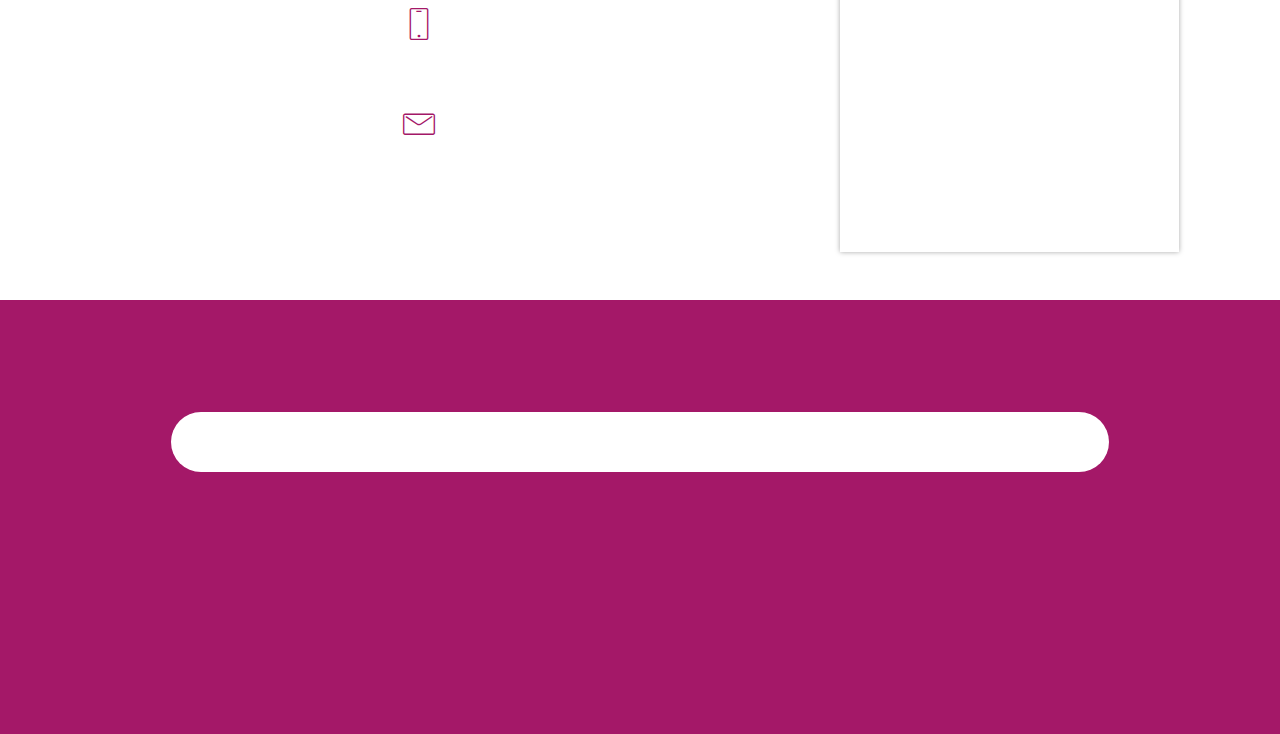
==== commit 0ddfc606: "Add files via upload" ====
--- a/index.html
+++ b/index.html
@@ -17,8 +17,8 @@
   <title>For´migas Criativas</title>
   <link rel="stylesheet" href="assets/web/assets/mobirise-icons2/mobirise2.css">
   <link rel="stylesheet" href="assets/web/assets/mobirise-icons/mobirise-icons.css">
+  <link rel="stylesheet" href="assets/Material-Design-Icons/css/material.css">
   <link rel="stylesheet" href="assets/FontAwesome/css/font-awesome.css">
-  <link rel="stylesheet" href="assets/Material-Design-Icons/css/material.css">
   <link rel="stylesheet" href="assets/tether/tether.min.css">
   <link rel="stylesheet" href="assets/bootstrap/css/bootstrap.min.css">
   <link rel="stylesheet" href="assets/bootstrap/css/bootstrap-grid.min.css">
@@ -79,7 +79,7 @@
                 <a class="iconfont-wrapper" href="https://www.linkedin.com/company/formiga-s-criativas/" target="_blank">
                     <span class="mbr-iconfont socicon-linkedin socicon"></span>
                 </a>
-                <a class="iconfont-wrapper" href="https://www.tiktok.com/@formigascriativas?_d=secCgYIASAHKAESPgo8SP4dapPIIi60mhFlU62PSvTuE8EzqB8pRu3fcP%2FCn%2F3%2FAod8w4r%2BzXXhNzwbXeblWQwZ79AT9vpNFOz%2FGgA%3D&checksum=c5570138324e61e51a4a0d609e05f98bcd5361cee7fed7a38c0fe8fbb26999b3&language=pt&sec_uid=MS4wLjABAAAAU_VP6CIPlawtZAad6fndPP2RKyMPBQhg2Mel002Xzgid9OGVkLtBOjy88MhQGD2V&sec_user_id=MS4wLjABAAAAU_VP6CIPlawtZAad6fndPP2RKyMPBQhg2Mel002Xzgid9OGVkLtBOjy88MhQGD2V&share_app_id=1233&share_author_id=6745236565755593734&share_link_id=6813C69C-54E7-4530-91B2-AD15CB0161DD&tt_from=copy&u_code=d8i73bbae76d4b&user_id=6745236565755593734&utm_campaign=client_share&utm_medium=ios&utm_source=copy&source=h5_m&_r=1" target="_blank">
+                <a class="iconfont-wrapper" href="https://www.tiktok.com/@forinfluencer" target="_blank">
                     <span class="mbr-iconfont socicon-tiktok socicon"></span>
                 </a>
             </div>
@@ -129,43 +129,31 @@
                 </div>
             </div>
             <div class="col-lg-6 col-md-7 col-12 image_img">
-                <img src="[data-uri]" alt="" loading="lazy" class="lazyload" data-src="assets/images/promo1.jpg">
-            </div>
-        </div>
-    </div>
-</section>
-
-<section class="firmm4_content1 cid-skd1Ry0CW0" id="content1-a">
-
-    
-
-    
-    
-    <div class="wave">
-        <img src="[data-uri]" alt="" loading="lazy" class="lazyload" data-src="assets/images/wave.png">
-    </div>
-    <div class="container">
-        <div class="row align-items-center justify-content-center">
-            <div class="col-12 col-md-6 col-sm-8 col-lg order-1">
-                <div class="text-wrapper text-white">
-                    <div class="icon_block">
-                        <div class="iconfont-wrapper">
-                            <span class="mbr-iconfont fa-rocket fa" style="color: rgb(255, 255, 255); fill: rgb(255, 255, 255);"></span>
-                        </div>
-                    </div>
-                    <h4 class="card-title mbr-fonts-style display-5"><div><strong>&nbsp; &nbsp; &nbsp;Todo o marketing digital da sua empresa em um único lugar</strong></div><div><br></div><br><div><br></div><div><strong>Gestão de redes sociais</strong></div></h4>
-                    <p class="mbr-text mbr-fonts-style display-4">&nbsp;Em forma colaborativa,&nbsp; realizamos o planejamento estratégico&nbsp; para as redes sociais da sua empresa, executando desde a curadoria de conteúdo até as postagens, participando diariamente da construção da sua marca no mundo digital.&nbsp;<br></p>
-                    
-                </div>
-            </div>
-            <div class="col-12 col-md-7 col-sm-8 col-lg-5">
-                <div class="image-wrapper">
-                    <img src="[data-uri]" alt="" loading="lazy" class="lazyload" data-src="assets/images/mbr-696x671.png">
-                </div>
-            </div>
-        </div>
-    </div>
-
+                <img src="[data-uri]" alt="" loading="lazy" class="lazyload" data-src="assets/images/elas-1076x1401.jpg">
+            </div>
+        </div>
+    </div>
+</section>
+
+<section class="header5 conferencem4_header5 cid-sY3ZNEqacO" id="header5-46">
+
+    
+
+    <div class="container-fluid">
+        <div class="row align-items-center flex-row-reverse">
+            <div class="mbr-figure col-lg-7">
+                <div class="image">
+                    <img src="[data-uri]" alt="" title="" loading="lazy" class="lazyload" data-src="assets/images/redes2-2007x606.jpeg">
+                </div>
+            </div>
+            <div class="col-lg-4 lg-push content__block text-white">
+                <h3 class="mbr-section-subtitle mbr-fonts-style display-7">&nbsp;<strong>Todo o marketing digital <br>da sua empresa em um único lugar</strong></h3>
+                <h1 class="mbr-section-title mbr-bold mbr-fonts-style display-5"><br>Gestão de redes sociais</h1>
+                <p class="mbr-text mbr-fonts-style display-4">Em forma colaborativa,  realizamos o planejamento estratégico para&nbsp; as redes sociais da sua empresa. <br>Nós executamos desde a curadoria de conteúdo até as postagens,&nbsp; participando diariamente da construção da sua marca no mundo digital.&nbsp;</p>
+                
+            </div>
+        </div>
+    </div>
 </section>
 
 <section class="tabs1 tabs cid-sM4lagwBDm" id="extTabs15-2z">
@@ -202,7 +190,7 @@
                                         <li class="list-group-item">Elaboração de copywriter (legendas)</li>
                                         <li class="list-group-item">2 artes estáticas/semana</li><li class="list-group-item">1 edição até 50 segundos vídeo/semana</li><li class="list-group-item">Gestão de anúncios para crescimento de público</li><li class="list-group-item">Edição de até 4 criativos para anúncios/mês</li></ul>
                                 </div>
-                                <div class="mbr-section-btn align-center pt-4"><a href="https://wa.me/5531971368205" class="btn btn-bgr btn-white display-4">Quero!</a></div>
+                                <div class="mbr-section-btn align-center pt-4"><a href="https://api.whatsapp.com/send?phone=5531971368205&text=Ol%C3%A1%2C%20quero%20saber%20mais%20sobre%20o%20servi%C3%A7o%20de%20gest%C3%A3o%20de%20redes%20sociais." class="btn btn-bgr btn-white display-4" target="_blank">Quero!</a></div>
                             </div>
                         </div>
                     </div>
@@ -229,7 +217,7 @@
                                         <li class="list-group-item">xxxxxxxxxxxxxxxxxxxxx</li><li class="list-group-item">xxxxxxxxxxxxxxxxxxxxx</li><li class="list-group-item">xxxxxxxxxxxxxxxxxxxxx</li><li class="list-group-item">xxxxxxxxxxxxxxxxxxxxx</li><li class="list-group-item">xxxxxxxxxxxxxxxxxxxxx</li>
                                     </ul>
                                 </div>
-                                <div class="mbr-section-btn align-center pt-4"><a href="https://wa.me/5531971368205" class="btn btn-bgr btn-white display-4">Saiba mais!</a></div>
+                                <div class="mbr-section-btn align-center pt-4"><a href="https://api.whatsapp.com/send?phone=5531971368205&text=Ol%C3%A1%2C%20quero%20saber%20mais%20sobre%20o%20servi%C3%A7o%20de%20gest%C3%A3o%20de%20redes%20sociais." class="btn btn-bgr btn-white display-4" target="_blank">Saiba mais!</a></div>
                             </div>
                         </div>
                     </div>
@@ -277,7 +265,7 @@
                                 <h3 class="plan-title mbr-white mbr-fonts-style display-5">Plano Personalizado</h3>
                                 
                                 <div class="plan-price">
-                                    <span class="price-figure mbr-white mbr-fonts-style display-1">R$X</span>
+                                    <span class="price-figure mbr-white mbr-fonts-style display-1">R$ X</span>
                                     <div class="price-term mbr-black">
                                         <div class="term mbr-fonts-style display-7">Por mês</div>
                                     </div>
@@ -376,7 +364,7 @@
                     </div>
                     
                     
-                    <div class="mbr-section-btn text-center"><a class="btn btn-md btn-secondary-outline display-4" href="https://wa.me/5531971368205">Quero!</a></div>
+                    <div class="mbr-section-btn text-center"><a class="btn btn-md btn-secondary-outline display-4" href="https://api.whatsapp.com/send?phone=5531971368205&text=Ol%C3%A1%2C%20quero%20saber%20mais%20sobre%20o%20servi%C3%A7o%20de%20tr%C3%A1fego%20pago." target="_blank">Quero!</a></div>
                 </div>
             </div>
         </div>
@@ -388,7 +376,7 @@
 	
 
 	
-	<div class="container">
+	<div class="container-fluid">
 		<div class="row justify-content-center flex-row-reverse">
 			<div class="col-12 col-sm-9 col-lg-6 order-1">
 				<div class="title_block">
@@ -432,11 +420,11 @@
 					
 					
 				</div>
-				<div class="mbr-section-btn"><a class="btn btn-md btn-primary-outline display-4" href="https://wa.me/5531971368205">Quero!</a></div>
+				<div class="mbr-section-btn"><a class="btn btn-md btn-primary-outline display-4" href="https://api.whatsapp.com/send?phone=5531971368205&text=Ol%C3%A1%2C%20quero%20saber%20mais%20sobre%20o%20servi%C3%A7o%20de%20cria%C3%A7%C3%A3o%20de%20web%20sites." target="_blank">Quero!</a></div>
 			</div>
 			<div class="col-12 col-sm-9 col-lg">
 				<div class="image">
-					<img alt="" src="[data-uri]" loading="lazy" class="lazyload" data-src="assets/images/mbr-1076x538.png">
+					<img alt="" src="[data-uri]" loading="lazy" class="lazyload" data-src="assets/images/web-1076x538.jpg">
 				</div>
 			</div>
 		</div>
@@ -602,13 +590,13 @@
                         </div>
                     </div>
                     <h4 class="card-title mbr-fonts-style display-5"><strong>Conexão com influenciador digital</strong></h4>
-                    <p class="mbr-text mbr-fonts-style display-4">Através da For'influencer, a plataforma que conecta influenciadores a marcas ao redor do Brasil e do mundo, aumente o alcance das suas vendas e a visibilidade da empresa no digital. As conexões com influenciadores acontecem nos formatos de:&nbsp;&nbsp;<br>&nbsp; &nbsp; &nbsp; &nbsp; &nbsp; &nbsp; &nbsp; &nbsp; &nbsp; &nbsp; &nbsp; &nbsp; &nbsp; &nbsp; &nbsp; &nbsp; &nbsp; &nbsp; &nbsp; <strong>Parcerias&nbsp; -&nbsp; Parcerias Pagas&nbsp; -&nbsp; Afiliados&nbsp; </strong>&nbsp;<br>&nbsp; &nbsp; &nbsp; &nbsp; &nbsp; &nbsp; &nbsp; &nbsp; &nbsp; &nbsp; &nbsp;<br>&nbsp; Saiba mais e alavanque sua marca!&nbsp;<br></p>
+                    <p class="mbr-text mbr-fonts-style display-4">Através da For'influencer, a plataforma que conecta influenciadores a marcas ao redor do Brasil e do mundo, aumente o alcance das suas vendas e a visibilidade da empresa no digital. As conexões com influenciadores acontecem nos formatos de:&nbsp;&nbsp;<br>&nbsp;<br><strong>&nbsp;Parcerias&nbsp; -&nbsp; Parcerias Pagas&nbsp; -&nbsp; Afiliados&nbsp; </strong>&nbsp;<br>&nbsp; &nbsp; &nbsp; &nbsp; &nbsp; &nbsp; &nbsp; &nbsp; &nbsp; &nbsp; &nbsp;<br>&nbsp; Saiba mais e alavanque sua marca!&nbsp;<br></p>
                     <div class="mbr-section-btn"><a class="btn btn-md btn-white display-4" href="https://forinfluencer.com.br/" target="_blank">For´Influencer</a></div>
                 </div>
             </div>
-            <div class="col-12 col-md-7 col-sm-8 col-lg-4">
+            <div class="col-12 col-md-7 col-sm-8 col-lg-6">
                 <div class="image-wrapper">
-                    <img src="[data-uri]" alt="" loading="lazy" class="lazyload" data-src="assets/images/mbr-886x1329.jpg">
+                    <img src="[data-uri]" alt="" loading="lazy" class="lazyload" data-src="assets/images/grito-696x886.jpg">
                 </div>
             </div>
         </div>
@@ -625,7 +613,7 @@
         <div class="media-container-row">
             <div class="col-md-5 col-lg-3 mb-5 img-block-wrap">
                 <div class="img-block">
-                    <img src="[data-uri]" alt="" loading="lazy" class="lazyload" data-src="assets/images/mbr-554x831.jpg">
+                    <img src="[data-uri]" alt="" loading="lazy" class="lazyload" data-src="assets/images/porta-1108x1575.jpeg">
                 </div>
             </div>
             <div class="col-md-7 col-lg-5 mb-5 text-content">
@@ -635,7 +623,7 @@
                     <div class="card-img pb-3">
                         <span class="mbri-pin mbr-iconfont"></span>
                     </div>
-                    <h4 class="list-item-title mbr-fonts-style display-4">R. Magnólia Passos Lima, 35 - Estoril&nbsp; &nbsp; &nbsp; &nbsp; &nbsp; Belo Horizonte - MG, 30494-000</h4>
+                    <h4 class="list-item-title mbr-fonts-style display-4">Av. Raja Gabáglia, 2000 - sala 614 - Estoril, Belo Horizonte - MG, 30494-170</h4>
                     <p class="list-item-text mbr-fonts-style display-4">Av. Indianópolis, 2357 - Planalto Paulista<br>São Paulo - SP, 04063-004</p>
                 </div>
                 <div class="list-block mb-4">
@@ -657,7 +645,7 @@
                 <div class="form-block">
                     <div data-form-type="formoid">
 <!--Formbuilder Form-->
-<form action="https://mobirise.eu/" method="POST" class="mbr-form form-with-styler" data-form-title="Mobirise Form"><input type="hidden" name="email" data-form-email="true" value="qS+2GcPasujbSyBu/+xWhZcHAwAW/g7hxiPu4DX5ZamME75eXR5hG8zW+W4UvGPHFcwKIkORhDEfw7iOkUZ7PIA+Bmq5EQt5SKdPAA/Y3dt7hVDD3H1uu/hnm1oC0FQw.Am2s9svX/Z9mNSm7KUmTWElb3RaDkBBW6+RoWTW9aist2TVoMBymC/vNXGlkm6X7ljnd0Wvs9icRG4mdfKzqKxMAjyyVTIoMj70A0MeVnrXpJVs0EAvWF6AGlyoyAGF4">
+<form action="https://mobirise.eu/" method="POST" class="mbr-form form-with-styler" data-form-title="Mobirise Form"><input type="hidden" name="email" data-form-email="true" value="oczecv/NS/gCe7JJKAUYI1Ig2LeU5nPZIT/4IBf3clPe2itM7KkwzdcSFm/13QA6puF1cprTTcgI0/NGc9YQ6piOJew1ZnkyE+gNcK182gxdAfTGhKo/n+kn9w+1L7BO.rGb/oyw3NZIAATCosZ8y/oyQc6dXyqROrcMwPR+mhn2SIEs0AmknmX4SZpbS0udKbvelYO4giuj6sFYurFKQYIoupvcW8Ycfzg8rTd6hpL/ggdoaB4iHRJe1tGRrn3c6">
 <div class="form-row">
 <div hidden="hidden" data-form-alert="" class="alert alert-success col-12">Mensagem enviada com sucesso!</div>
 <div hidden="hidden" data-form-alert-danger="" class="alert alert-danger col-12"> </div>
@@ -702,7 +690,7 @@
                  </div>
             </div>
             <div class="col-lg-10 col-md-12 mbr-form" data-form-type="formoid">
-                <form action="https://mobirise.eu/" method="POST" class="mbr-form form-with-styler" data-form-title="Form Name"><input type="hidden" name="email" data-form-email="true" value="reCQKIdEHqzJF+crSZrW8HjXTjz2ZbF88E9DeiN6PeBADfkOyPPXDza92qYxqXTTBXBuuge4hixYfTHBgkcbKfF3lkwoWvc0bOfwgBSvU1DmMinHtqOj6KqfcTs62E1P.UNMuU+5bqblwEUlbQmMi8arSNWGkePfcbr5TsWNBADmtfNRiAyKd3O/2vMMNZhhIzRpYI+UkMvJs4Yzr7DO6AU7zRf/3Ku0DlFxso6YQ2WDzgPMiq1ffpQXkUE3Y/uW/">
+                <form action="https://mobirise.eu/" method="POST" class="mbr-form form-with-styler" data-form-title="Form Name"><input type="hidden" name="email" data-form-email="true" value="NTRUtLi/Xt718HT+tNCbrca5ONgcqpS+smG/RP2NGzwCZYTSlmQzLBwNKZuAo5Z2hWh+0caCRvxfiyJmKFO8dZItOfin2NoU9pXLt4Xq8fLjCtfnaA9p516Oo7XtNMhb.lZpDzaB3crUT2Tya5qOZ2UVPeMAkdhVRP5Kgz/ybYAcj79aEhu5snNLXMZG6felSf29XlSnAuY7iRCAMBAxMNCGO3BKBcxFJaKBya0Ib5AgFYvwsssr5JsU6EQGfd78b">
                     <div class="">
                         <div hidden="hidden" data-form-alert="" class="alert alert-success col-12">Mensagem enviada com sucesso!</div>
                         <div hidden="hidden" data-form-alert-danger="" class="alert alert-danger col-12">Oops...! some
@@ -751,7 +739,7 @@
             </a>
           </li>
           <li>
-            <a class="icon-transition" href="https://www.tiktok.com/@formigascriativas?_d=secCgYIASAHKAESPgo8SP4dapPIIi60mhFlU62PSvTuE8EzqB8pRu3fcP%2FCn%2F3%2FAod8w4r%2BzXXhNzwbXeblWQwZ79AT9vpNFOz%2FGgA%3D&checksum=c5570138324e61e51a4a0d609e05f98bcd5361cee7fed7a38c0fe8fbb26999b3&language=pt&sec_uid=MS4wLjABAAAAU_VP6CIPlawtZAad6fndPP2RKyMPBQhg2Mel002Xzgid9OGVkLtBOjy88MhQGD2V&sec_user_id=MS4wLjABAAAAU_VP6CIPlawtZAad6fndPP2RKyMPBQhg2Mel002Xzgid9OGVkLtBOjy88MhQGD2V&share_app_id=1233&share_author_id=6745236565755593734&share_link_id=6813C69C-54E7-4530-91B2-AD15CB0161DD&tt_from=copy&u_code=d8i73bbae76d4b&user_id=6745236565755593734&utm_campaign=client_share&utm_medium=ios&utm_source=copy&source=h5_m&_r=1" target="_blank">
+            <a class="icon-transition" href="https://www.tiktok.com/@forinfluencer" target="_blank">
               <span class="mbr-iconfont socicon-tiktok socicon"></span>
             </a>
           </li>
@@ -801,12 +789,12 @@
   
 <input name="cookieData" type="hidden" data-cookie-customdialogselector="null" data-cookie-colortext="#a297a4" data-cookie-colorbg="rgba(255, 255, 255, 0.99)" data-cookie-textbutton="Aceito" data-cookie-colorbutton="" data-cookie-colorlink="#424a4d" data-cookie-underlinelink="false" data-cookie-text="Usamos cookies para lhe dar uma melhor experiência em nosso site.">
     <input name="animation" type="hidden">
-  <div id="chatbutton-wa" data-phone="+5531971368205" data-showpopup="true" data-headertitle="👋 Bem vindo ao nosso WhatsApp!" data-popupmessage="Oi!👋
+  <script>"use strict";if("loading"in HTMLImageElement.prototype){document.querySelectorAll('img[loading="lazy"],iframe[loading="lazy"]').forEach(e=>{e.src=e.dataset.src,e.style.paddingTop=100*e.getAttribute("data-aspectratio")+"%",e.style.height=0,e.onload=function(){e.removeAttribute("style")}})}else{const e=document.createElement("script");e.src="https://cdnjs.cloudflare.com/ajax/libs/lazysizes/5.1.2/lazysizes.min.js",document.body.appendChild(e)}</script>
+<div id="chatbutton-wa" data-phone="+5531971368205" data-showpopup="true" data-headertitle="👋 Bem vindo ao nosso WhatsApp!" data-popupmessage="Oi!👋
 
 Se precisar estou aqui para ajudar! 🔥
 
-Equipe: For´miga Criativa " data-placeholder="Digite sua mensagem aqui." data-position="left" data-headercolor="#39847a" data-backgroundcolor="#e5ddd5" data-autoopentimeout="15" data-size="65px"><div class="floating-wpp-button" style="width: 65px; height: 65px;"><div class="floating-wpp-button-image"><!--?xml version="1.0" encoding="UTF-8" standalone="no"?--><svg xmlns="http://www.w3.org/2000/svg" xmlns:xlink="http://www.w3.org/1999/xlink" style="isolation:isolate" viewBox="0 0 800 800" width="65" height="65"><defs><clipPath id="_clipPath_A3g8G5hPEGG2L0B6hFCxamU4cc8rfqzQ"><rect width="800" height="800"></rect></clipPath></defs><g clip-path="url(#_clipPath_A3g8G5hPEGG2L0B6hFCxamU4cc8rfqzQ)"><g><path d=" M 787.59 800 L 12.41 800 C 5.556 800 0 793.332 0 785.108 L 0 14.892 C 0 6.667 5.556 0 12.41 0 L 787.59 0 C 794.444 0 800 6.667 800 14.892 L 800 785.108 C 800 793.332 794.444 800 787.59 800 Z " fill="rgb(37,211,102)"></path></g><g><path d=" M 508.558 450.429 C 502.67 447.483 473.723 433.24 468.325 431.273 C 462.929 429.308 459.003 428.328 455.078 434.22 C 451.153 440.114 439.869 453.377 436.434 457.307 C 433 461.236 429.565 461.729 423.677 458.78 C 417.79 455.834 398.818 449.617 376.328 429.556 C 358.825 413.943 347.008 394.663 343.574 388.768 C 340.139 382.873 343.207 379.687 346.155 376.752 C 348.804 374.113 352.044 369.874 354.987 366.436 C 357.931 362.999 358.912 360.541 360.875 356.614 C 362.837 352.683 361.857 349.246 360.383 346.299 C 358.912 343.352 347.136 314.369 342.231 302.579 C 337.451 291.099 332.597 292.654 328.983 292.472 C 325.552 292.301 321.622 292.265 317.698 292.265 C 313.773 292.265 307.394 293.739 301.996 299.632 C 296.6 305.527 281.389 319.772 281.389 348.752 C 281.389 377.735 302.487 405.731 305.431 409.661 C 308.376 413.592 346.949 473.062 406.015 498.566 C 420.062 504.634 431.03 508.256 439.581 510.969 C 453.685 515.451 466.521 514.818 476.666 513.302 C 487.978 511.613 511.502 499.06 516.409 485.307 C 521.315 471.55 521.315 459.762 519.842 457.307 C 518.371 454.851 514.446 453.377 508.558 450.429 Z  M 401.126 597.117 L 401.047 597.117 C 365.902 597.104 331.431 587.661 301.36 569.817 L 294.208 565.572 L 220.08 585.017 L 239.866 512.743 L 235.21 505.332 C 215.604 474.149 205.248 438.108 205.264 401.1 C 205.307 293.113 293.17 205.257 401.204 205.257 C 453.518 205.275 502.693 225.674 539.673 262.696 C 576.651 299.716 597.004 348.925 596.983 401.258 C 596.939 509.254 509.078 597.117 401.126 597.117 Z  M 567.816 234.565 C 523.327 190.024 464.161 165.484 401.124 165.458 C 271.24 165.458 165.529 271.161 165.477 401.085 C 165.46 442.617 176.311 483.154 196.932 518.892 L 163.502 641 L 288.421 608.232 C 322.839 627.005 361.591 636.901 401.03 636.913 L 401.126 636.913 L 401.127 636.913 C 530.998 636.913 636.717 531.2 636.77 401.274 C 636.794 338.309 612.306 279.105 567.816 234.565" fill-rule="evenodd" fill="rgb(255,255,255)"></path></g></g></svg></div></div></div>
- <script>"use strict";if("loading"in HTMLImageElement.prototype){document.querySelectorAll('img[loading="lazy"],iframe[loading="lazy"]').forEach(e=>{e.src=e.dataset.src,e.style.paddingTop=100*e.getAttribute("data-aspectratio")+"%",e.style.height=0,e.onload=function(){e.removeAttribute("style")}})}else{const e=document.createElement("script");e.src="https://cdnjs.cloudflare.com/ajax/libs/lazysizes/5.1.2/lazysizes.min.js",document.body.appendChild(e)}</script>
-
+Equipe: For´miga Criativas " data-placeholder="Digite sua mensagem aqui." data-position="left" data-headercolor="#39847a" data-backgroundcolor="#e5ddd5" data-autoopentimeout="15" data-size="65px"><div class="floating-wpp-button" style="width: 65px; height: 65px;"><div class="floating-wpp-button-image"><!--?xml version="1.0" encoding="UTF-8" standalone="no"?--><svg xmlns="http://www.w3.org/2000/svg" xmlns:xlink="http://www.w3.org/1999/xlink" style="isolation:isolate" viewBox="0 0 800 800" width="65" height="65"><defs><clipPath id="_clipPath_A3g8G5hPEGG2L0B6hFCxamU4cc8rfqzQ"><rect width="800" height="800"></rect></clipPath></defs><g clip-path="url(#_clipPath_A3g8G5hPEGG2L0B6hFCxamU4cc8rfqzQ)"><g><path d=" M 787.59 800 L 12.41 800 C 5.556 800 0 793.332 0 785.108 L 0 14.892 C 0 6.667 5.556 0 12.41 0 L 787.59 0 C 794.444 0 800 6.667 800 14.892 L 800 785.108 C 800 793.332 794.444 800 787.59 800 Z " fill="rgb(37,211,102)"></path></g><g><path d=" M 508.558 450.429 C 502.67 447.483 473.723 433.24 468.325 431.273 C 462.929 429.308 459.003 428.328 455.078 434.22 C 451.153 440.114 439.869 453.377 436.434 457.307 C 433 461.236 429.565 461.729 423.677 458.78 C 417.79 455.834 398.818 449.617 376.328 429.556 C 358.825 413.943 347.008 394.663 343.574 388.768 C 340.139 382.873 343.207 379.687 346.155 376.752 C 348.804 374.113 352.044 369.874 354.987 366.436 C 357.931 362.999 358.912 360.541 360.875 356.614 C 362.837 352.683 361.857 349.246 360.383 346.299 C 358.912 343.352 347.136 314.369 342.231 302.579 C 337.451 291.099 332.597 292.654 328.983 292.472 C 325.552 292.301 321.622 292.265 317.698 292.265 C 313.773 292.265 307.394 293.739 301.996 299.632 C 296.6 305.527 281.389 319.772 281.389 348.752 C 281.389 377.735 302.487 405.731 305.431 409.661 C 308.376 413.592 346.949 473.062 406.015 498.566 C 420.062 504.634 431.03 508.256 439.581 510.969 C 453.685 515.451 466.521 514.818 476.666 513.302 C 487.978 511.613 511.502 499.06 516.409 485.307 C 521.315 471.55 521.315 459.762 519.842 457.307 C 518.371 454.851 514.446 453.377 508.558 450.429 Z  M 401.126 597.117 L 401.047 597.117 C 365.902 597.104 331.431 587.661 301.36 569.817 L 294.208 565.572 L 220.08 585.017 L 239.866 512.743 L 235.21 505.332 C 215.604 474.149 205.248 438.108 205.264 401.1 C 205.307 293.113 293.17 205.257 401.204 205.257 C 453.518 205.275 502.693 225.674 539.673 262.696 C 576.651 299.716 597.004 348.925 596.983 401.258 C 596.939 509.254 509.078 597.117 401.126 597.117 Z  M 567.816 234.565 C 523.327 190.024 464.161 165.484 401.124 165.458 C 271.24 165.458 165.529 271.161 165.477 401.085 C 165.46 442.617 176.311 483.154 196.932 518.892 L 163.502 641 L 288.421 608.232 C 322.839 627.005 361.591 636.901 401.03 636.913 L 401.126 636.913 L 401.127 636.913 C 530.998 636.913 636.717 531.2 636.77 401.274 C 636.794 338.309 612.306 279.105 567.816 234.565" fill-rule="evenodd" fill="rgb(255,255,255)"></path></g></g></svg></div></div></div>
+ 
 </body>
 </html>--- a/assets/mobirise/css/mbr-additional.css
+++ b/assets/mobirise/css/mbr-additional.css
@@ -1335,90 +1335,126 @@
   color: #a297a4;
   text-align: left;
 }
-.cid-skd1Ry0CW0 {
-  padding-top: 10rem;
-  padding-bottom: 1rem;
+.cid-sY3ZNEqacO {
+  padding-top: 0rem;
+  padding-bottom: 0rem;
   background-color: #a41868;
-  overflow: hidden;
+}
+.cid-sY3ZNEqacO .content__block {
+  padding: 50px 15px;
+}
+.cid-sY3ZNEqacO .circle:after {
+  content: '•';
+  display: inline-block;
+  vertical-align: middle;
+  font-size: 13px;
+  margin-top: -2px;
+  color: #a41868;
+  margin-left: 4px;
+  margin-right: 4px;
+}
+.cid-sY3ZNEqacO .mbr-section-subtitle {
+  margin-bottom: 20px;
+  text-align: center;
+}
+.cid-sY3ZNEqacO .mbr-text {
+  opacity: 0.6;
+  margin-bottom: 25px;
+}
+.cid-sY3ZNEqacO .image {
+  perspective: 3500px;
   position: relative;
 }
-.cid-skd1Ry0CW0 .mbr-overlay {
-  background: #5eeebb;
-}
-.cid-skd1Ry0CW0 .wave img {
+.cid-sY3ZNEqacO .image:before {
+  content: '';
   position: absolute;
-  top: 0;
+  width: 50%;
+  height: 100%;
+  right: -1px;
+  background-image: linear-gradient(to right, rgba(255, 255, 255, 0), rgba(164, 24, 104, 0.99));
+  z-index: 1;
+  pointer-events: none;
   left: 0;
+  background-image: linear-gradient(to left, rgba(255, 255, 255, 0), rgba(164, 24, 104, 0.99));
+}
+.cid-sY3ZNEqacO .image img {
+  transition: transform 0.5s;
   width: 100%;
-  height: 15rem;
-}
-.cid-skd1Ry0CW0 .image-wrapper img {
-  width: 100%;
+  height: 100%;
   object-fit: cover;
 }
-.cid-skd1Ry0CW0 .card-title {
-  margin-bottom: 26px;
-}
-.cid-skd1Ry0CW0 .mbr-text {
-  margin-bottom: 30px;
-}
-.cid-skd1Ry0CW0 .iconfont-wrapper {
-  display: inline-block;
-  margin-bottom: 30px;
-  position: relative;
-  z-index: 1;
-}
-.cid-skd1Ry0CW0 .iconfont-wrapper:before {
-  content: "";
-  top: 0;
-  left: 50%;
-  bottom: 0;
-  z-index: -1;
-  width: 60px;
-  position: absolute;
-  background-color: rgba(255, 255, 255, 0.07);
-  -webkit-clip-path: polygon(0 0, 100% 0%, 100% 95%, 0% 100%);
-  clip-path: polygon(0 0, 100% 0%, 100% 95%, 0% 100%);
-}
-.cid-skd1Ry0CW0 .iconfont-wrapper .mbr-iconfont {
+.cid-sY3ZNEqacO .mbr-section-btn .btn-white-outline {
+  padding: 3px 0;
+  margin-bottom: 20px;
+  border: none !important;
+  background-color: transparent !important;
+}
+.cid-sY3ZNEqacO .mbr-section-btn .btn-white-outline:hover {
+  color: #a41868 !important;
+}
+@media (max-width: 991px) {
+  .cid-sY3ZNEqacO .content__block {
+    padding: 30px 15px;
+  }
+  .cid-sY3ZNEqacO .mbr-figure {
+    padding: 0;
+  }
+  .cid-sY3ZNEqacO .image:before {
+    width: 100%;
+    height: 50%;
+    bottom: 0;
+    background-image: linear-gradient(to bottom, rgba(255, 255, 255, 0), rgba(164, 24, 104, 0.99));
+  }
+}
+@media (min-width: 992px) {
+  .cid-sY3ZNEqacO .lg-push {
+    right: 3%;
+  }
+  .cid-sY3ZNEqacO .container-fluid {
+    padding-left: 0 !important;
+    padding-right: 0 !important;
+  }
+  .cid-sY3ZNEqacO .row:hover .image img {
+    transform: rotateY(8deg);
+  }
+  .cid-sY3ZNEqacO .lg-push {
+    left: 3%;
+  }
+  .cid-sY3ZNEqacO .row:hover .image img {
+    transform: rotateY(-8deg);
+  }
+}
+.cid-sY3ZNEqacO .btn:hover .mbr-iconfont {
+  animation: animBtn ease-out 0.3s;
+}
+@keyframes animBtn {
+  0% {
+    transform: translateX(0px);
+  }
+  51% {
+    transform: translateX(20px);
+    opacity: 1;
+  }
+  52% {
+    opacity: 0;
+    transform: translateX(-20px);
+  }
+  53% {
+    opacity: 0;
+  }
+  54% {
+    opacity: 1;
+  }
+  100% {
+    transform: translateX(0px);
+  }
+}
+.cid-sY3ZNEqacO .mbr-text,
+.cid-sY3ZNEqacO .mbr-section-btn {
   color: #ffffff;
-  height: 75px;
-  line-height: 75px;
-  font-size: 46px;
   text-align: center;
 }
-@media (min-width: 992px) {
-  .cid-skd1Ry0CW0 .text-wrapper {
-    padding-right: 0;
-    padding-left: 2rem;
-  }
-}
-@media (max-width: 991px) {
-  .cid-skd1Ry0CW0 .text-wrapper {
-    text-align: center;
-  }
-  .cid-skd1Ry0CW0 .image-wrapper {
-    margin-bottom: 40px;
-  }
-  .cid-skd1Ry0CW0 .mbr-text {
-    margin-bottom: 20px;
-  }
-  .cid-skd1Ry0CW0 .iconfont-wrapper {
-    margin-bottom: 20px;
-  }
-}
-.cid-skd1Ry0CW0 .mbr-text,
-.cid-skd1Ry0CW0 .mbr-section-btn {
-  color: #ffffff;
-  text-align: left;
-}
-.cid-skd1Ry0CW0 .card-title,
-.cid-skd1Ry0CW0 .icon_block {
-  color: #ffffff;
-  text-align: left;
-}
-.cid-skd1Ry0CW0 .card-title,
-.cid-skd1Ry0CW0 .icon_block DIV {
+.cid-sY3ZNEqacO .mbr-section-title {
   text-align: center;
 }
 .cid-sM4lagwBDm {
@@ -1742,6 +1778,7 @@
 }
 .cid-sLXyXKqmqP .mbr-text {
   margin-bottom: 30px;
+  text-align: center;
 }
 .cid-sLXyXKqmqP .tab_text {
   margin-bottom: 0;
@@ -1833,6 +1870,10 @@
   .cid-sLXyXKqmqP .mbr-section-btn {
     text-align: center;
   }
+}
+.cid-sLXyXKqmqP .tab_text,
+.cid-sLXyXKqmqP .mbr-section-btn {
+  text-align: center;
 }
 .cid-sM9LJwVdQP {
   padding-top: 2rem;
@@ -2006,7 +2047,11 @@
 }
 .cid-sLXvkm99jH .mbr-text,
 .cid-sLXvkm99jH .mbr-section-btn {
-  text-align: left;
+  text-align: center;
+}
+.cid-sLXvkm99jH .card-title,
+.cid-sLXvkm99jH .icon_block {
+  text-align: center;
 }
 .cid-sLYka1dVWw {
   padding-top: 60px;
@@ -2326,63 +2371,82 @@
   padding-bottom: 15px;
   background-color: #a41868;
 }
-.cid-sLYReUXEnC {
-  padding-top: 90px;
-  padding-bottom: 90px;
+.cid-sY3UKFq5mU {
+  padding-top: 2rem;
+  padding-bottom: 1rem;
   background-color: #ffffff;
 }
-.cid-sLYReUXEnC .content-wrapper {
-  max-width: 750px;
-  margin: auto;
-  position: relative;
-}
-@media (max-width: 1200px) {
-  .cid-sLYReUXEnC .img-col img:last-child {
-    width: 500px;
-  }
-}
-@media (max-width: 992px) {
-  .cid-sLYReUXEnC .content-wrapper {
-    padding-bottom: 1.5rem;
-  }
-  .cid-sLYReUXEnC .img-col img {
-    right: 0 !important;
-  }
-}
-@media (max-width: 767px) {
-  .cid-sLYReUXEnC .img-col img {
-    right: 0 !important;
-  }
-  .cid-sLYReUXEnC .img-col img:last-child {
-    display: none !important;
-  }
-}
-.cid-sLYReUXEnC .img-col {
-  position: relative;
-}
-.cid-sLYReUXEnC .img-col img {
+@media (max-width: 1000px) {
+  .cid-sY3UKFq5mU {
+    padding-top: 1rem;
+    padding-bottom: 0.5rem;
+  }
+}
+@media (max-width: 768px) {
+  .cid-sY3UKFq5mU {
+    padding-top: 0.6rem;
+    padding-bottom: 0.3rem;
+  }
+}
+.cid-sY3UKFq5mU .f-row {
+  display: flex;
+  flex-direction: column;
+  justify-content: center;
+}
+@media (min-width: 992px) {
+  .cid-sY3UKFq5mU .f-row {
+    flex-direction: row;
+  }
+}
+.cid-sY3UKFq5mU .f-item {
+  flex: 1 1 100%;
+}
+@media (min-width: 992px) {
+  .cid-sY3UKFq5mU .f-item {
+    flex: 1 1 50%;
+  }
+}
+.cid-sY3UKFq5mU .image-wrapper {
+  height: 100%;
+}
+@media (min-width: 992px) {
+  .cid-sY3UKFq5mU .image-wrapper {
+    min-height: 750px;
+  }
+}
+.cid-sY3UKFq5mU .image-wrapper img {
+  min-height: 100%;
   width: 100%;
-  max-width: 540px;
-  position: relative;
-  padding: 0 10px;
-  z-index: 1;
-}
-.cid-sLYReUXEnC .img-col img:last-child {
-  position: absolute;
-  width: 50%;
-  z-index: 2;
-  bottom: -40px;
-  right: -10px;
-  left: auto;
-}
-.cid-sLYReUXEnC .mbr-text,
-.cid-sLYReUXEnC .mbr-section-btn {
+  object-fit: cover;
+}
+@media (min-width: 992px) {
+  .cid-sY3UKFq5mU .text-content {
+    padding-left: 3.25rem;
+  }
+}
+.cid-sY3UKFq5mU .text-wrapper {
+  width: 100%;
+  background: #a41868;
+  padding: 1rem 2rem;
+}
+@media (min-width: 992px) {
+  .cid-sY3UKFq5mU .text-wrapper {
+    padding: 5rem 4rem 5rem 2rem;
+    transform: translate(-12%, 3rem);
+  }
+}
+@media (min-width: 1200px) {
+  .cid-sY3UKFq5mU .text-wrapper {
+    padding: 10rem 0rem;
+  }
+}
+.cid-sY3UKFq5mU .mbr-section-title {
   text-align: left;
-  color: #a297a4;
-}
-.cid-sLYReUXEnC H1 {
-  text-align: left;
-  color: #a41868;
+  color: #ffffff;
+}
+.cid-sY3UKFq5mU .mbr-text,
+.cid-sY3UKFq5mU .mbr-section-btn {
+  color: #ffd8db;
 }
 .cid-sLYL0tKl1W {
   padding-top: 45px;
@@ -3021,3 +3085,482 @@
   padding-bottom: 15px;
   background-color: #a41868;
 }
+.cid-sNATtzSEKb {
+  padding-top: 45px;
+  padding-bottom: 45px;
+  background-color: #ffffff;
+}
+.cid-sNATtzSEKb .mbr-overlay {
+  background-color: #ffffff;
+  opacity: 0.4;
+}
+.cid-sNATtzSEKb .form-control,
+.cid-sNATtzSEKb .field-input {
+  padding: 0.5rem;
+  background-color: #a41868;
+  border-color: #a41868;
+  color: #ffffff;
+  transition: 0.4s;
+  box-shadow: none;
+  outline: none;
+}
+.cid-sNATtzSEKb .form-control::-webkit-input-placeholder,
+.cid-sNATtzSEKb .field-input::-webkit-input-placeholder,
+.cid-sNATtzSEKb .form-control::-webkit-input-placeholder,
+.cid-sNATtzSEKb .field-input::-webkit-input-placeholder {
+  color: #ffffff;
+}
+.cid-sNATtzSEKb .form-control:-moz-placeholder,
+.cid-sNATtzSEKb .field-input:-moz-placeholder,
+.cid-sNATtzSEKb .form-control:-moz-placeholder,
+.cid-sNATtzSEKb .field-input:-moz-placeholder {
+  color: #ffffff;
+}
+.cid-sNATtzSEKb .form-control:hover,
+.cid-sNATtzSEKb .field-input:hover,
+.cid-sNATtzSEKb .form-control:focus,
+.cid-sNATtzSEKb .field-input:focus {
+  background-color: #a297a4;
+  border-color: #a41868;
+  color: #ffffff;
+  box-shadow: none;
+  outline: none;
+}
+.cid-sNATtzSEKb .form-control:hover::-webkit-input-placeholder,
+.cid-sNATtzSEKb .field-input:hover::-webkit-input-placeholder,
+.cid-sNATtzSEKb .form-control:focus::-webkit-input-placeholder,
+.cid-sNATtzSEKb .field-input:focus::-webkit-input-placeholder,
+.cid-sNATtzSEKb .form-control:hover::-webkit-input-placeholder,
+.cid-sNATtzSEKb .field-input:hover::-webkit-input-placeholder,
+.cid-sNATtzSEKb .form-control:focus::-webkit-input-placeholder,
+.cid-sNATtzSEKb .field-input:focus::-webkit-input-placeholder {
+  color: #ffffff;
+}
+.cid-sNATtzSEKb .form-control:hover:-moz-placeholder,
+.cid-sNATtzSEKb .field-input:hover:-moz-placeholder,
+.cid-sNATtzSEKb .form-control:focus:-moz-placeholder,
+.cid-sNATtzSEKb .field-input:focus:-moz-placeholder,
+.cid-sNATtzSEKb .form-control:hover:-moz-placeholder,
+.cid-sNATtzSEKb .field-input:hover:-moz-placeholder,
+.cid-sNATtzSEKb .form-control:focus:-moz-placeholder,
+.cid-sNATtzSEKb .field-input:focus:-moz-placeholder {
+  color: #ffffff;
+}
+.cid-sNATtzSEKb .jq-number__spin:hover,
+.cid-sNATtzSEKb .jq-number__spin:focus {
+  background-color: #a297a4;
+  border-color: #a41868;
+  color: #000000;
+  box-shadow: none;
+  outline: none;
+}
+.cid-sNATtzSEKb .jq-number__spin {
+  background-color: #a41868;
+  border-color: #a41868;
+  color: #ffffff;
+  transition: 0.4s;
+  box-shadow: none;
+  outline: none;
+}
+.cid-sNATtzSEKb .jq-selectbox li,
+.cid-sNATtzSEKb .jq-selectbox li {
+  background-color: #a41868;
+  color: #ffffff;
+}
+.cid-sNATtzSEKb .jq-selectbox li:hover,
+.cid-sNATtzSEKb .jq-selectbox li.selected {
+  background-color: #a297a4;
+  color: #000000;
+}
+.cid-sNATtzSEKb .jq-selectbox:hover .jq-selectbox__trigger-arrow,
+.cid-sNATtzSEKb .jq-number__spin.minus:hover:after,
+.cid-sNATtzSEKb .jq-number__spin.plus:hover:after {
+  border-top-color: #a41868;
+  border-bottom-color: #a41868;
+}
+.cid-sNATtzSEKb .jq-selectbox .jq-selectbox__trigger-arrow,
+.cid-sNATtzSEKb .jq-number__spin.minus:after,
+.cid-sNATtzSEKb .jq-number__spin.plus:after {
+  border-top-color: #a297a4;
+  border-bottom-color: #a297a4;
+}
+.cid-sNATtzSEKb input::-webkit-clear-button {
+  display: none;
+}
+.cid-sNATtzSEKb input::-webkit-inner-spin-button {
+  display: none;
+}
+.cid-sNATtzSEKb input::-webkit-outer-spin-button {
+  display: none;
+}
+.cid-sNATtzSEKb input::-webkit-calendar-picker-indicator {
+  display: none;
+}
+.cid-sNATtzSEKb H4 {
+  color: #a41868;
+  text-align: center;
+}
+.cid-sNATtzSEKb LABEL {
+  color: #a41868;
+}
+.cid-sNATtAf20z {
+  z-index: 1000;
+  width: 100%;
+  position: relative;
+  min-height: 60px;
+}
+.cid-sNATtAf20z nav.navbar {
+  position: fixed;
+}
+.cid-sNATtAf20z .btn {
+  box-shadow: 0px 30px 30px 0px rgba(0, 11, 40, 0.1);
+}
+.cid-sNATtAf20z .dropdown-toggle[data-toggle="dropdown-submenu"]:before {
+  font-family: Moririse2 !important;
+  content: "\e909";
+  display: inline-block;
+  width: 10px;
+  position: absolute;
+  right: 25px;
+  top: 40%;
+  margin-right: 0.5rem;
+  line-height: 1;
+  font-size: 10px;
+  vertical-align: middle;
+  text-align: center;
+  overflow: hidden;
+}
+.cid-sNATtAf20z .dropdown-toggle:after {
+  content: none;
+}
+@media (min-width: 992px) {
+  .cid-sNATtAf20z .navbar-nav .nav-link:before {
+    content: none;
+  }
+}
+.cid-sNATtAf20z .dropdown-menu {
+  padding: 20px 0;
+  min-width: 220px;
+  box-shadow: -1px 2px 19px 3px rgba(0, 11, 40, 0.1);
+  transition: all 0.3s ease-in-out;
+  visibility: hidden;
+  opacity: 0;
+  transform: translateY(10px);
+  display: initial;
+}
+.cid-sNATtAf20z .navbar .dropdown.open > .dropdown-menu {
+  opacity: 1;
+  visibility: visible;
+  transform: translateY(0);
+  display: block;
+}
+.cid-sNATtAf20z .dropdown-item:hover,
+.cid-sNATtAf20z .dropdown-item:focus {
+  background: rgba(164, 24, 104, 0.1) !important;
+  color: #a41868 !important;
+}
+.cid-sNATtAf20z .nav-dropdown .link {
+  padding: 35px 0 !important;
+  margin-right: 40px !important;
+}
+.cid-sNATtAf20z .nav-dropdown .nav-item:last-child .link {
+  margin-right: 0 !important;
+}
+.cid-sNATtAf20z .nav-dropdown .link.dropdown-toggle::after {
+  margin-left: 0.5rem;
+  margin-top: 0.2rem;
+  display: none;
+}
+.cid-sNATtAf20z .nav-link {
+  position: relative;
+  line-height: 1;
+}
+.cid-sNATtAf20z .nav-link:hover {
+  color: #a41868 !important;
+}
+.cid-sNATtAf20z .container {
+  display: flex;
+  margin: auto;
+}
+.cid-sNATtAf20z .iconfont-wrapper {
+  color: #a41868 !important;
+  font-size: 17px;
+  margin-right: 20px;
+}
+.cid-sNATtAf20z .dropdown-menu,
+.cid-sNATtAf20z .navbar.opened {
+  background: #ffffff !important;
+}
+.cid-sNATtAf20z .nav-item:focus,
+.cid-sNATtAf20z .nav-link:focus {
+  outline: none;
+}
+.cid-sNATtAf20z .dropdown .dropdown-menu .dropdown-item {
+  width: 100%;
+  transition: all 0.25s ease-in-out;
+}
+.cid-sNATtAf20z .dropdown .dropdown-menu .dropdown-item::after {
+  right: 0.5rem;
+}
+.cid-sNATtAf20z .dropdown .dropdown-menu .dropdown-item .mbr-iconfont {
+  margin-right: 0.5rem;
+  vertical-align: sub;
+}
+.cid-sNATtAf20z .dropdown .dropdown-menu .dropdown-item .mbr-iconfont:before {
+  display: inline-block;
+  transform: scale(1, 1);
+  transition: all 0.25s ease-in-out;
+}
+.cid-sNATtAf20z .collapsed .dropdown-menu .dropdown-item:before {
+  display: none;
+}
+.cid-sNATtAf20z .collapsed .dropdown .dropdown-menu .dropdown-item {
+  padding: 6px 30px !important;
+  transition: none;
+  margin: 0 !important;
+}
+.cid-sNATtAf20z .navbar {
+  min-height: 70px;
+  transition: all 0.3s;
+  background: #ffffff;
+}
+.cid-sNATtAf20z .navbar.navbar-short {
+  box-shadow: 0 0 18px 1px rgba(0, 0, 0, 0.1);
+  min-height: 60px;
+}
+.cid-sNATtAf20z .navbar.navbar-short .navbar-logo img {
+  height: 2.5rem !important;
+}
+.cid-sNATtAf20z .navbar.navbar-short .navbar-brand {
+  min-height: 60px;
+  padding: 0;
+}
+.cid-sNATtAf20z .navbar.opened {
+  transition: all 0.3s;
+}
+.cid-sNATtAf20z .navbar .dropdown-item {
+  padding: 6px 30px;
+}
+.cid-sNATtAf20z .navbar .navbar-logo img {
+  width: auto;
+}
+.cid-sNATtAf20z .navbar .navbar-collapse {
+  justify-content: center;
+  z-index: 1;
+}
+.cid-sNATtAf20z .navbar.collapsed {
+  justify-content: center;
+}
+.cid-sNATtAf20z .navbar.collapsed .nav-item .nav-link::before {
+  display: none;
+}
+.cid-sNATtAf20z .navbar.collapsed.opened .dropdown-menu {
+  top: 0;
+}
+@media (min-width: 992px) {
+  .cid-sNATtAf20z .navbar.collapsed.opened:not(.navbar-short) .navbar-collapse {
+    max-height: calc(98.5vh - 3.8rem);
+  }
+}
+.cid-sNATtAf20z .navbar.collapsed .dropdown-menu .dropdown-submenu {
+  left: 0 !important;
+}
+.cid-sNATtAf20z .navbar.collapsed .dropdown-menu .dropdown-item:after {
+  right: auto;
+}
+.cid-sNATtAf20z .navbar.collapsed .dropdown-menu .dropdown-toggle[data-toggle="dropdown-submenu"]:after {
+  display: none;
+  margin-left: 0.5rem;
+  margin-top: 0.2rem;
+  border-top: 0.35em solid;
+  border-right: 0.35em solid transparent;
+  border-left: 0.35em solid transparent;
+  border-bottom: 0;
+  top: 41%;
+}
+.cid-sNATtAf20z .navbar.collapsed ul.navbar-nav li {
+  margin: auto;
+}
+.cid-sNATtAf20z .navbar.collapsed .dropdown-menu .dropdown-item {
+  padding: 6px 30px;
+  text-align: left;
+}
+@media (max-width: 991px) {
+  .cid-sNATtAf20z .navbar.opened .dropdown-menu {
+    top: 0;
+  }
+  .cid-sNATtAf20z .navbar .dropdown-menu {
+    display: none;
+  }
+  .cid-sNATtAf20z .navbar .dropdown-menu .dropdown-submenu {
+    left: 0 !important;
+  }
+  .cid-sNATtAf20z .navbar .dropdown-menu .dropdown-item:after {
+    right: auto;
+  }
+  .cid-sNATtAf20z .navbar .dropdown-menu .dropdown-toggle[data-toggle="dropdown-submenu"]:after {
+    display: none;
+    margin-left: 0.5rem;
+    margin-top: 0.2rem;
+    border-top: 0.35em solid;
+    border-right: 0.35em solid transparent;
+    border-left: 0.35em solid transparent;
+    border-bottom: 0;
+    top: 40%;
+  }
+  .cid-sNATtAf20z .navbar .navbar-logo img {
+    height: 3rem !important;
+  }
+  .cid-sNATtAf20z .navbar ul.navbar-nav {
+    padding: 15px;
+  }
+  .cid-sNATtAf20z .navbar .dropdown-menu .dropdown-item {
+    padding: 6px 30px !important;
+    text-align: left;
+  }
+  .cid-sNATtAf20z .navbar .navbar-brand {
+    flex-shrink: initial;
+    flex-basis: auto;
+    word-break: break-word;
+    padding-right: 2rem;
+  }
+  .cid-sNATtAf20z .navbar .navbar-toggler {
+    flex-basis: auto;
+  }
+  .cid-sNATtAf20z .navbar .navbar-buttons,
+  .cid-sNATtAf20z .navbar .icons-menu {
+    display: none;
+  }
+  .cid-sNATtAf20z .navbar .nav-dropdown .link {
+    margin-right: 0 !important;
+    padding-top: 12px !important;
+    padding-bottom: 0 !important;
+    margin-bottom: 20px !important;
+  }
+}
+.cid-sNATtAf20z .navbar-brand {
+  min-height: 70px;
+  flex-shrink: 0;
+  align-items: center;
+  margin-right: 0;
+  padding: 0;
+  transition: all 0.3s;
+  word-break: break-word;
+  z-index: 1;
+}
+.cid-sNATtAf20z .navbar-brand .navbar-caption {
+  line-height: inherit !important;
+}
+.cid-sNATtAf20z .navbar-brand .navbar-logo a {
+  outline: none;
+}
+.cid-sNATtAf20z .dropdown-item.active,
+.cid-sNATtAf20z .dropdown-item:active {
+  background-color: transparent;
+}
+.cid-sNATtAf20z .navbar-expand-lg .navbar-nav .nav-link {
+  padding: 0;
+}
+.cid-sNATtAf20z .navbar.navbar-expand-lg .dropdown .dropdown-menu {
+  background: #ffffff;
+}
+.cid-sNATtAf20z .navbar.navbar-expand-lg .dropdown .dropdown-menu .dropdown-submenu {
+  margin: 0;
+  left: 100%;
+}
+.cid-sNATtAf20z ul.navbar-nav {
+  flex-wrap: wrap;
+}
+.cid-sNATtAf20z .navbar-buttons {
+  text-align: center;
+  min-width: 170px;
+}
+.cid-sNATtAf20z button.navbar-toggler {
+  outline: none;
+  width: 31px;
+  height: 20px;
+  cursor: pointer;
+  transition: all 0.2s;
+  position: relative;
+  align-self: center;
+}
+.cid-sNATtAf20z button.navbar-toggler .hamburger span {
+  position: absolute;
+  right: 0;
+  width: 30px;
+  height: 2px;
+  border-right: 5px;
+  background-color: #a297a4;
+}
+.cid-sNATtAf20z button.navbar-toggler .hamburger span:nth-child(1) {
+  top: 0;
+  transition: all 0.2s;
+}
+.cid-sNATtAf20z button.navbar-toggler .hamburger span:nth-child(2) {
+  top: 8px;
+  transition: all 0.15s;
+}
+.cid-sNATtAf20z button.navbar-toggler .hamburger span:nth-child(3) {
+  top: 8px;
+  transition: all 0.15s;
+}
+.cid-sNATtAf20z button.navbar-toggler .hamburger span:nth-child(4) {
+  top: 16px;
+  transition: all 0.2s;
+}
+.cid-sNATtAf20z nav.opened .hamburger span:nth-child(1) {
+  top: 8px;
+  width: 0;
+  opacity: 0;
+  right: 50%;
+  transition: all 0.2s;
+}
+.cid-sNATtAf20z nav.opened .hamburger span:nth-child(2) {
+  transform: rotate(45deg);
+  transition: all 0.25s;
+}
+.cid-sNATtAf20z nav.opened .hamburger span:nth-child(3) {
+  transform: rotate(-45deg);
+  transition: all 0.25s;
+}
+.cid-sNATtAf20z nav.opened .hamburger span:nth-child(4) {
+  top: 8px;
+  width: 0;
+  opacity: 0;
+  right: 50%;
+  transition: all 0.2s;
+}
+.cid-sNATtAf20z .navbar-dropdown {
+  padding: 0 1rem;
+  position: fixed;
+}
+.cid-sNATtAf20z a.nav-link {
+  display: flex;
+  align-items: center;
+  justify-content: flex-start;
+}
+.cid-sNATtAf20z .icons-menu {
+  flex-wrap: nowrap;
+  display: flex;
+  justify-content: center;
+  text-align: center;
+  margin-right: 15px;
+}
+@media screen and (-ms-high-contrast: active), (-ms-high-contrast: none) {
+  .cid-sNATtAf20z .navbar {
+    height: 70px;
+  }
+  .cid-sNATtAf20z .navbar.opened {
+    height: auto;
+  }
+  .cid-sNATtAf20z .nav-item .nav-link:hover::before {
+    width: 175%;
+    max-width: calc(100% + 2rem);
+    left: -1rem;
+  }
+}
+.cid-sNATtBcQlT {
+  padding-top: 30px;
+  padding-bottom: 15px;
+  background-color: #a41868;
+}
--- a/assets/mobirise/css/mbr-additional.css
+++ b/assets/mobirise/css/mbr-additional.css
@@ -1335,90 +1335,126 @@
   color: #a297a4;
   text-align: left;
 }
-.cid-skd1Ry0CW0 {
-  padding-top: 10rem;
-  padding-bottom: 1rem;
+.cid-sY3ZNEqacO {
+  padding-top: 0rem;
+  padding-bottom: 0rem;
   background-color: #a41868;
-  overflow: hidden;
+}
+.cid-sY3ZNEqacO .content__block {
+  padding: 50px 15px;
+}
+.cid-sY3ZNEqacO .circle:after {
+  content: '•';
+  display: inline-block;
+  vertical-align: middle;
+  font-size: 13px;
+  margin-top: -2px;
+  color: #a41868;
+  margin-left: 4px;
+  margin-right: 4px;
+}
+.cid-sY3ZNEqacO .mbr-section-subtitle {
+  margin-bottom: 20px;
+  text-align: center;
+}
+.cid-sY3ZNEqacO .mbr-text {
+  opacity: 0.6;
+  margin-bottom: 25px;
+}
+.cid-sY3ZNEqacO .image {
+  perspective: 3500px;
   position: relative;
 }
-.cid-skd1Ry0CW0 .mbr-overlay {
-  background: #5eeebb;
-}
-.cid-skd1Ry0CW0 .wave img {
+.cid-sY3ZNEqacO .image:before {
+  content: '';
   position: absolute;
-  top: 0;
+  width: 50%;
+  height: 100%;
+  right: -1px;
+  background-image: linear-gradient(to right, rgba(255, 255, 255, 0), rgba(164, 24, 104, 0.99));
+  z-index: 1;
+  pointer-events: none;
   left: 0;
+  background-image: linear-gradient(to left, rgba(255, 255, 255, 0), rgba(164, 24, 104, 0.99));
+}
+.cid-sY3ZNEqacO .image img {
+  transition: transform 0.5s;
   width: 100%;
-  height: 15rem;
-}
-.cid-skd1Ry0CW0 .image-wrapper img {
-  width: 100%;
+  height: 100%;
   object-fit: cover;
 }
-.cid-skd1Ry0CW0 .card-title {
-  margin-bottom: 26px;
-}
-.cid-skd1Ry0CW0 .mbr-text {
-  margin-bottom: 30px;
-}
-.cid-skd1Ry0CW0 .iconfont-wrapper {
-  display: inline-block;
-  margin-bottom: 30px;
-  position: relative;
-  z-index: 1;
-}
-.cid-skd1Ry0CW0 .iconfont-wrapper:before {
-  content: "";
-  top: 0;
-  left: 50%;
-  bottom: 0;
-  z-index: -1;
-  width: 60px;
-  position: absolute;
-  background-color: rgba(255, 255, 255, 0.07);
-  -webkit-clip-path: polygon(0 0, 100% 0%, 100% 95%, 0% 100%);
-  clip-path: polygon(0 0, 100% 0%, 100% 95%, 0% 100%);
-}
-.cid-skd1Ry0CW0 .iconfont-wrapper .mbr-iconfont {
+.cid-sY3ZNEqacO .mbr-section-btn .btn-white-outline {
+  padding: 3px 0;
+  margin-bottom: 20px;
+  border: none !important;
+  background-color: transparent !important;
+}
+.cid-sY3ZNEqacO .mbr-section-btn .btn-white-outline:hover {
+  color: #a41868 !important;
+}
+@media (max-width: 991px) {
+  .cid-sY3ZNEqacO .content__block {
+    padding: 30px 15px;
+  }
+  .cid-sY3ZNEqacO .mbr-figure {
+    padding: 0;
+  }
+  .cid-sY3ZNEqacO .image:before {
+    width: 100%;
+    height: 50%;
+    bottom: 0;
+    background-image: linear-gradient(to bottom, rgba(255, 255, 255, 0), rgba(164, 24, 104, 0.99));
+  }
+}
+@media (min-width: 992px) {
+  .cid-sY3ZNEqacO .lg-push {
+    right: 3%;
+  }
+  .cid-sY3ZNEqacO .container-fluid {
+    padding-left: 0 !important;
+    padding-right: 0 !important;
+  }
+  .cid-sY3ZNEqacO .row:hover .image img {
+    transform: rotateY(8deg);
+  }
+  .cid-sY3ZNEqacO .lg-push {
+    left: 3%;
+  }
+  .cid-sY3ZNEqacO .row:hover .image img {
+    transform: rotateY(-8deg);
+  }
+}
+.cid-sY3ZNEqacO .btn:hover .mbr-iconfont {
+  animation: animBtn ease-out 0.3s;
+}
+@keyframes animBtn {
+  0% {
+    transform: translateX(0px);
+  }
+  51% {
+    transform: translateX(20px);
+    opacity: 1;
+  }
+  52% {
+    opacity: 0;
+    transform: translateX(-20px);
+  }
+  53% {
+    opacity: 0;
+  }
+  54% {
+    opacity: 1;
+  }
+  100% {
+    transform: translateX(0px);
+  }
+}
+.cid-sY3ZNEqacO .mbr-text,
+.cid-sY3ZNEqacO .mbr-section-btn {
   color: #ffffff;
-  height: 75px;
-  line-height: 75px;
-  font-size: 46px;
   text-align: center;
 }
-@media (min-width: 992px) {
-  .cid-skd1Ry0CW0 .text-wrapper {
-    padding-right: 0;
-    padding-left: 2rem;
-  }
-}
-@media (max-width: 991px) {
-  .cid-skd1Ry0CW0 .text-wrapper {
-    text-align: center;
-  }
-  .cid-skd1Ry0CW0 .image-wrapper {
-    margin-bottom: 40px;
-  }
-  .cid-skd1Ry0CW0 .mbr-text {
-    margin-bottom: 20px;
-  }
-  .cid-skd1Ry0CW0 .iconfont-wrapper {
-    margin-bottom: 20px;
-  }
-}
-.cid-skd1Ry0CW0 .mbr-text,
-.cid-skd1Ry0CW0 .mbr-section-btn {
-  color: #ffffff;
-  text-align: left;
-}
-.cid-skd1Ry0CW0 .card-title,
-.cid-skd1Ry0CW0 .icon_block {
-  color: #ffffff;
-  text-align: left;
-}
-.cid-skd1Ry0CW0 .card-title,
-.cid-skd1Ry0CW0 .icon_block DIV {
+.cid-sY3ZNEqacO .mbr-section-title {
   text-align: center;
 }
 .cid-sM4lagwBDm {
@@ -1742,6 +1778,7 @@
 }
 .cid-sLXyXKqmqP .mbr-text {
   margin-bottom: 30px;
+  text-align: center;
 }
 .cid-sLXyXKqmqP .tab_text {
   margin-bottom: 0;
@@ -1833,6 +1870,10 @@
   .cid-sLXyXKqmqP .mbr-section-btn {
     text-align: center;
   }
+}
+.cid-sLXyXKqmqP .tab_text,
+.cid-sLXyXKqmqP .mbr-section-btn {
+  text-align: center;
 }
 .cid-sM9LJwVdQP {
   padding-top: 2rem;
@@ -2006,7 +2047,11 @@
 }
 .cid-sLXvkm99jH .mbr-text,
 .cid-sLXvkm99jH .mbr-section-btn {
-  text-align: left;
+  text-align: center;
+}
+.cid-sLXvkm99jH .card-title,
+.cid-sLXvkm99jH .icon_block {
+  text-align: center;
 }
 .cid-sLYka1dVWw {
   padding-top: 60px;
@@ -2326,63 +2371,82 @@
   padding-bottom: 15px;
   background-color: #a41868;
 }
-.cid-sLYReUXEnC {
-  padding-top: 90px;
-  padding-bottom: 90px;
+.cid-sY3UKFq5mU {
+  padding-top: 2rem;
+  padding-bottom: 1rem;
   background-color: #ffffff;
 }
-.cid-sLYReUXEnC .content-wrapper {
-  max-width: 750px;
-  margin: auto;
-  position: relative;
-}
-@media (max-width: 1200px) {
-  .cid-sLYReUXEnC .img-col img:last-child {
-    width: 500px;
-  }
-}
-@media (max-width: 992px) {
-  .cid-sLYReUXEnC .content-wrapper {
-    padding-bottom: 1.5rem;
-  }
-  .cid-sLYReUXEnC .img-col img {
-    right: 0 !important;
-  }
-}
-@media (max-width: 767px) {
-  .cid-sLYReUXEnC .img-col img {
-    right: 0 !important;
-  }
-  .cid-sLYReUXEnC .img-col img:last-child {
-    display: none !important;
-  }
-}
-.cid-sLYReUXEnC .img-col {
-  position: relative;
-}
-.cid-sLYReUXEnC .img-col img {
+@media (max-width: 1000px) {
+  .cid-sY3UKFq5mU {
+    padding-top: 1rem;
+    padding-bottom: 0.5rem;
+  }
+}
+@media (max-width: 768px) {
+  .cid-sY3UKFq5mU {
+    padding-top: 0.6rem;
+    padding-bottom: 0.3rem;
+  }
+}
+.cid-sY3UKFq5mU .f-row {
+  display: flex;
+  flex-direction: column;
+  justify-content: center;
+}
+@media (min-width: 992px) {
+  .cid-sY3UKFq5mU .f-row {
+    flex-direction: row;
+  }
+}
+.cid-sY3UKFq5mU .f-item {
+  flex: 1 1 100%;
+}
+@media (min-width: 992px) {
+  .cid-sY3UKFq5mU .f-item {
+    flex: 1 1 50%;
+  }
+}
+.cid-sY3UKFq5mU .image-wrapper {
+  height: 100%;
+}
+@media (min-width: 992px) {
+  .cid-sY3UKFq5mU .image-wrapper {
+    min-height: 750px;
+  }
+}
+.cid-sY3UKFq5mU .image-wrapper img {
+  min-height: 100%;
   width: 100%;
-  max-width: 540px;
-  position: relative;
-  padding: 0 10px;
-  z-index: 1;
-}
-.cid-sLYReUXEnC .img-col img:last-child {
-  position: absolute;
-  width: 50%;
-  z-index: 2;
-  bottom: -40px;
-  right: -10px;
-  left: auto;
-}
-.cid-sLYReUXEnC .mbr-text,
-.cid-sLYReUXEnC .mbr-section-btn {
+  object-fit: cover;
+}
+@media (min-width: 992px) {
+  .cid-sY3UKFq5mU .text-content {
+    padding-left: 3.25rem;
+  }
+}
+.cid-sY3UKFq5mU .text-wrapper {
+  width: 100%;
+  background: #a41868;
+  padding: 1rem 2rem;
+}
+@media (min-width: 992px) {
+  .cid-sY3UKFq5mU .text-wrapper {
+    padding: 5rem 4rem 5rem 2rem;
+    transform: translate(-12%, 3rem);
+  }
+}
+@media (min-width: 1200px) {
+  .cid-sY3UKFq5mU .text-wrapper {
+    padding: 10rem 0rem;
+  }
+}
+.cid-sY3UKFq5mU .mbr-section-title {
   text-align: left;
-  color: #a297a4;
-}
-.cid-sLYReUXEnC H1 {
-  text-align: left;
-  color: #a41868;
+  color: #ffffff;
+}
+.cid-sY3UKFq5mU .mbr-text,
+.cid-sY3UKFq5mU .mbr-section-btn {
+  color: #ffd8db;
 }
 .cid-sLYL0tKl1W {
   padding-top: 45px;
@@ -3021,3 +3085,482 @@
   padding-bottom: 15px;
   background-color: #a41868;
 }
+.cid-sNATtzSEKb {
+  padding-top: 45px;
+  padding-bottom: 45px;
+  background-color: #ffffff;
+}
+.cid-sNATtzSEKb .mbr-overlay {
+  background-color: #ffffff;
+  opacity: 0.4;
+}
+.cid-sNATtzSEKb .form-control,
+.cid-sNATtzSEKb .field-input {
+  padding: 0.5rem;
+  background-color: #a41868;
+  border-color: #a41868;
+  color: #ffffff;
+  transition: 0.4s;
+  box-shadow: none;
+  outline: none;
+}
+.cid-sNATtzSEKb .form-control::-webkit-input-placeholder,
+.cid-sNATtzSEKb .field-input::-webkit-input-placeholder,
+.cid-sNATtzSEKb .form-control::-webkit-input-placeholder,
+.cid-sNATtzSEKb .field-input::-webkit-input-placeholder {
+  color: #ffffff;
+}
+.cid-sNATtzSEKb .form-control:-moz-placeholder,
+.cid-sNATtzSEKb .field-input:-moz-placeholder,
+.cid-sNATtzSEKb .form-control:-moz-placeholder,
+.cid-sNATtzSEKb .field-input:-moz-placeholder {
+  color: #ffffff;
+}
+.cid-sNATtzSEKb .form-control:hover,
+.cid-sNATtzSEKb .field-input:hover,
+.cid-sNATtzSEKb .form-control:focus,
+.cid-sNATtzSEKb .field-input:focus {
+  background-color: #a297a4;
+  border-color: #a41868;
+  color: #ffffff;
+  box-shadow: none;
+  outline: none;
+}
+.cid-sNATtzSEKb .form-control:hover::-webkit-input-placeholder,
+.cid-sNATtzSEKb .field-input:hover::-webkit-input-placeholder,
+.cid-sNATtzSEKb .form-control:focus::-webkit-input-placeholder,
+.cid-sNATtzSEKb .field-input:focus::-webkit-input-placeholder,
+.cid-sNATtzSEKb .form-control:hover::-webkit-input-placeholder,
+.cid-sNATtzSEKb .field-input:hover::-webkit-input-placeholder,
+.cid-sNATtzSEKb .form-control:focus::-webkit-input-placeholder,
+.cid-sNATtzSEKb .field-input:focus::-webkit-input-placeholder {
+  color: #ffffff;
+}
+.cid-sNATtzSEKb .form-control:hover:-moz-placeholder,
+.cid-sNATtzSEKb .field-input:hover:-moz-placeholder,
+.cid-sNATtzSEKb .form-control:focus:-moz-placeholder,
+.cid-sNATtzSEKb .field-input:focus:-moz-placeholder,
+.cid-sNATtzSEKb .form-control:hover:-moz-placeholder,
+.cid-sNATtzSEKb .field-input:hover:-moz-placeholder,
+.cid-sNATtzSEKb .form-control:focus:-moz-placeholder,
+.cid-sNATtzSEKb .field-input:focus:-moz-placeholder {
+  color: #ffffff;
+}
+.cid-sNATtzSEKb .jq-number__spin:hover,
+.cid-sNATtzSEKb .jq-number__spin:focus {
+  background-color: #a297a4;
+  border-color: #a41868;
+  color: #000000;
+  box-shadow: none;
+  outline: none;
+}
+.cid-sNATtzSEKb .jq-number__spin {
+  background-color: #a41868;
+  border-color: #a41868;
+  color: #ffffff;
+  transition: 0.4s;
+  box-shadow: none;
+  outline: none;
+}
+.cid-sNATtzSEKb .jq-selectbox li,
+.cid-sNATtzSEKb .jq-selectbox li {
+  background-color: #a41868;
+  color: #ffffff;
+}
+.cid-sNATtzSEKb .jq-selectbox li:hover,
+.cid-sNATtzSEKb .jq-selectbox li.selected {
+  background-color: #a297a4;
+  color: #000000;
+}
+.cid-sNATtzSEKb .jq-selectbox:hover .jq-selectbox__trigger-arrow,
+.cid-sNATtzSEKb .jq-number__spin.minus:hover:after,
+.cid-sNATtzSEKb .jq-number__spin.plus:hover:after {
+  border-top-color: #a41868;
+  border-bottom-color: #a41868;
+}
+.cid-sNATtzSEKb .jq-selectbox .jq-selectbox__trigger-arrow,
+.cid-sNATtzSEKb .jq-number__spin.minus:after,
+.cid-sNATtzSEKb .jq-number__spin.plus:after {
+  border-top-color: #a297a4;
+  border-bottom-color: #a297a4;
+}
+.cid-sNATtzSEKb input::-webkit-clear-button {
+  display: none;
+}
+.cid-sNATtzSEKb input::-webkit-inner-spin-button {
+  display: none;
+}
+.cid-sNATtzSEKb input::-webkit-outer-spin-button {
+  display: none;
+}
+.cid-sNATtzSEKb input::-webkit-calendar-picker-indicator {
+  display: none;
+}
+.cid-sNATtzSEKb H4 {
+  color: #a41868;
+  text-align: center;
+}
+.cid-sNATtzSEKb LABEL {
+  color: #a41868;
+}
+.cid-sNATtAf20z {
+  z-index: 1000;
+  width: 100%;
+  position: relative;
+  min-height: 60px;
+}
+.cid-sNATtAf20z nav.navbar {
+  position: fixed;
+}
+.cid-sNATtAf20z .btn {
+  box-shadow: 0px 30px 30px 0px rgba(0, 11, 40, 0.1);
+}
+.cid-sNATtAf20z .dropdown-toggle[data-toggle="dropdown-submenu"]:before {
+  font-family: Moririse2 !important;
+  content: "\e909";
+  display: inline-block;
+  width: 10px;
+  position: absolute;
+  right: 25px;
+  top: 40%;
+  margin-right: 0.5rem;
+  line-height: 1;
+  font-size: 10px;
+  vertical-align: middle;
+  text-align: center;
+  overflow: hidden;
+}
+.cid-sNATtAf20z .dropdown-toggle:after {
+  content: none;
+}
+@media (min-width: 992px) {
+  .cid-sNATtAf20z .navbar-nav .nav-link:before {
+    content: none;
+  }
+}
+.cid-sNATtAf20z .dropdown-menu {
+  padding: 20px 0;
+  min-width: 220px;
+  box-shadow: -1px 2px 19px 3px rgba(0, 11, 40, 0.1);
+  transition: all 0.3s ease-in-out;
+  visibility: hidden;
+  opacity: 0;
+  transform: translateY(10px);
+  display: initial;
+}
+.cid-sNATtAf20z .navbar .dropdown.open > .dropdown-menu {
+  opacity: 1;
+  visibility: visible;
+  transform: translateY(0);
+  display: block;
+}
+.cid-sNATtAf20z .dropdown-item:hover,
+.cid-sNATtAf20z .dropdown-item:focus {
+  background: rgba(164, 24, 104, 0.1) !important;
+  color: #a41868 !important;
+}
+.cid-sNATtAf20z .nav-dropdown .link {
+  padding: 35px 0 !important;
+  margin-right: 40px !important;
+}
+.cid-sNATtAf20z .nav-dropdown .nav-item:last-child .link {
+  margin-right: 0 !important;
+}
+.cid-sNATtAf20z .nav-dropdown .link.dropdown-toggle::after {
+  margin-left: 0.5rem;
+  margin-top: 0.2rem;
+  display: none;
+}
+.cid-sNATtAf20z .nav-link {
+  position: relative;
+  line-height: 1;
+}
+.cid-sNATtAf20z .nav-link:hover {
+  color: #a41868 !important;
+}
+.cid-sNATtAf20z .container {
+  display: flex;
+  margin: auto;
+}
+.cid-sNATtAf20z .iconfont-wrapper {
+  color: #a41868 !important;
+  font-size: 17px;
+  margin-right: 20px;
+}
+.cid-sNATtAf20z .dropdown-menu,
+.cid-sNATtAf20z .navbar.opened {
+  background: #ffffff !important;
+}
+.cid-sNATtAf20z .nav-item:focus,
+.cid-sNATtAf20z .nav-link:focus {
+  outline: none;
+}
+.cid-sNATtAf20z .dropdown .dropdown-menu .dropdown-item {
+  width: 100%;
+  transition: all 0.25s ease-in-out;
+}
+.cid-sNATtAf20z .dropdown .dropdown-menu .dropdown-item::after {
+  right: 0.5rem;
+}
+.cid-sNATtAf20z .dropdown .dropdown-menu .dropdown-item .mbr-iconfont {
+  margin-right: 0.5rem;
+  vertical-align: sub;
+}
+.cid-sNATtAf20z .dropdown .dropdown-menu .dropdown-item .mbr-iconfont:before {
+  display: inline-block;
+  transform: scale(1, 1);
+  transition: all 0.25s ease-in-out;
+}
+.cid-sNATtAf20z .collapsed .dropdown-menu .dropdown-item:before {
+  display: none;
+}
+.cid-sNATtAf20z .collapsed .dropdown .dropdown-menu .dropdown-item {
+  padding: 6px 30px !important;
+  transition: none;
+  margin: 0 !important;
+}
+.cid-sNATtAf20z .navbar {
+  min-height: 70px;
+  transition: all 0.3s;
+  background: #ffffff;
+}
+.cid-sNATtAf20z .navbar.navbar-short {
+  box-shadow: 0 0 18px 1px rgba(0, 0, 0, 0.1);
+  min-height: 60px;
+}
+.cid-sNATtAf20z .navbar.navbar-short .navbar-logo img {
+  height: 2.5rem !important;
+}
+.cid-sNATtAf20z .navbar.navbar-short .navbar-brand {
+  min-height: 60px;
+  padding: 0;
+}
+.cid-sNATtAf20z .navbar.opened {
+  transition: all 0.3s;
+}
+.cid-sNATtAf20z .navbar .dropdown-item {
+  padding: 6px 30px;
+}
+.cid-sNATtAf20z .navbar .navbar-logo img {
+  width: auto;
+}
+.cid-sNATtAf20z .navbar .navbar-collapse {
+  justify-content: center;
+  z-index: 1;
+}
+.cid-sNATtAf20z .navbar.collapsed {
+  justify-content: center;
+}
+.cid-sNATtAf20z .navbar.collapsed .nav-item .nav-link::before {
+  display: none;
+}
+.cid-sNATtAf20z .navbar.collapsed.opened .dropdown-menu {
+  top: 0;
+}
+@media (min-width: 992px) {
+  .cid-sNATtAf20z .navbar.collapsed.opened:not(.navbar-short) .navbar-collapse {
+    max-height: calc(98.5vh - 3.8rem);
+  }
+}
+.cid-sNATtAf20z .navbar.collapsed .dropdown-menu .dropdown-submenu {
+  left: 0 !important;
+}
+.cid-sNATtAf20z .navbar.collapsed .dropdown-menu .dropdown-item:after {
+  right: auto;
+}
+.cid-sNATtAf20z .navbar.collapsed .dropdown-menu .dropdown-toggle[data-toggle="dropdown-submenu"]:after {
+  display: none;
+  margin-left: 0.5rem;
+  margin-top: 0.2rem;
+  border-top: 0.35em solid;
+  border-right: 0.35em solid transparent;
+  border-left: 0.35em solid transparent;
+  border-bottom: 0;
+  top: 41%;
+}
+.cid-sNATtAf20z .navbar.collapsed ul.navbar-nav li {
+  margin: auto;
+}
+.cid-sNATtAf20z .navbar.collapsed .dropdown-menu .dropdown-item {
+  padding: 6px 30px;
+  text-align: left;
+}
+@media (max-width: 991px) {
+  .cid-sNATtAf20z .navbar.opened .dropdown-menu {
+    top: 0;
+  }
+  .cid-sNATtAf20z .navbar .dropdown-menu {
+    display: none;
+  }
+  .cid-sNATtAf20z .navbar .dropdown-menu .dropdown-submenu {
+    left: 0 !important;
+  }
+  .cid-sNATtAf20z .navbar .dropdown-menu .dropdown-item:after {
+    right: auto;
+  }
+  .cid-sNATtAf20z .navbar .dropdown-menu .dropdown-toggle[data-toggle="dropdown-submenu"]:after {
+    display: none;
+    margin-left: 0.5rem;
+    margin-top: 0.2rem;
+    border-top: 0.35em solid;
+    border-right: 0.35em solid transparent;
+    border-left: 0.35em solid transparent;
+    border-bottom: 0;
+    top: 40%;
+  }
+  .cid-sNATtAf20z .navbar .navbar-logo img {
+    height: 3rem !important;
+  }
+  .cid-sNATtAf20z .navbar ul.navbar-nav {
+    padding: 15px;
+  }
+  .cid-sNATtAf20z .navbar .dropdown-menu .dropdown-item {
+    padding: 6px 30px !important;
+    text-align: left;
+  }
+  .cid-sNATtAf20z .navbar .navbar-brand {
+    flex-shrink: initial;
+    flex-basis: auto;
+    word-break: break-word;
+    padding-right: 2rem;
+  }
+  .cid-sNATtAf20z .navbar .navbar-toggler {
+    flex-basis: auto;
+  }
+  .cid-sNATtAf20z .navbar .navbar-buttons,
+  .cid-sNATtAf20z .navbar .icons-menu {
+    display: none;
+  }
+  .cid-sNATtAf20z .navbar .nav-dropdown .link {
+    margin-right: 0 !important;
+    padding-top: 12px !important;
+    padding-bottom: 0 !important;
+    margin-bottom: 20px !important;
+  }
+}
+.cid-sNATtAf20z .navbar-brand {
+  min-height: 70px;
+  flex-shrink: 0;
+  align-items: center;
+  margin-right: 0;
+  padding: 0;
+  transition: all 0.3s;
+  word-break: break-word;
+  z-index: 1;
+}
+.cid-sNATtAf20z .navbar-brand .navbar-caption {
+  line-height: inherit !important;
+}
+.cid-sNATtAf20z .navbar-brand .navbar-logo a {
+  outline: none;
+}
+.cid-sNATtAf20z .dropdown-item.active,
+.cid-sNATtAf20z .dropdown-item:active {
+  background-color: transparent;
+}
+.cid-sNATtAf20z .navbar-expand-lg .navbar-nav .nav-link {
+  padding: 0;
+}
+.cid-sNATtAf20z .navbar.navbar-expand-lg .dropdown .dropdown-menu {
+  background: #ffffff;
+}
+.cid-sNATtAf20z .navbar.navbar-expand-lg .dropdown .dropdown-menu .dropdown-submenu {
+  margin: 0;
+  left: 100%;
+}
+.cid-sNATtAf20z ul.navbar-nav {
+  flex-wrap: wrap;
+}
+.cid-sNATtAf20z .navbar-buttons {
+  text-align: center;
+  min-width: 170px;
+}
+.cid-sNATtAf20z button.navbar-toggler {
+  outline: none;
+  width: 31px;
+  height: 20px;
+  cursor: pointer;
+  transition: all 0.2s;
+  position: relative;
+  align-self: center;
+}
+.cid-sNATtAf20z button.navbar-toggler .hamburger span {
+  position: absolute;
+  right: 0;
+  width: 30px;
+  height: 2px;
+  border-right: 5px;
+  background-color: #a297a4;
+}
+.cid-sNATtAf20z button.navbar-toggler .hamburger span:nth-child(1) {
+  top: 0;
+  transition: all 0.2s;
+}
+.cid-sNATtAf20z button.navbar-toggler .hamburger span:nth-child(2) {
+  top: 8px;
+  transition: all 0.15s;
+}
+.cid-sNATtAf20z button.navbar-toggler .hamburger span:nth-child(3) {
+  top: 8px;
+  transition: all 0.15s;
+}
+.cid-sNATtAf20z button.navbar-toggler .hamburger span:nth-child(4) {
+  top: 16px;
+  transition: all 0.2s;
+}
+.cid-sNATtAf20z nav.opened .hamburger span:nth-child(1) {
+  top: 8px;
+  width: 0;
+  opacity: 0;
+  right: 50%;
+  transition: all 0.2s;
+}
+.cid-sNATtAf20z nav.opened .hamburger span:nth-child(2) {
+  transform: rotate(45deg);
+  transition: all 0.25s;
+}
+.cid-sNATtAf20z nav.opened .hamburger span:nth-child(3) {
+  transform: rotate(-45deg);
+  transition: all 0.25s;
+}
+.cid-sNATtAf20z nav.opened .hamburger span:nth-child(4) {
+  top: 8px;
+  width: 0;
+  opacity: 0;
+  right: 50%;
+  transition: all 0.2s;
+}
+.cid-sNATtAf20z .navbar-dropdown {
+  padding: 0 1rem;
+  position: fixed;
+}
+.cid-sNATtAf20z a.nav-link {
+  display: flex;
+  align-items: center;
+  justify-content: flex-start;
+}
+.cid-sNATtAf20z .icons-menu {
+  flex-wrap: nowrap;
+  display: flex;
+  justify-content: center;
+  text-align: center;
+  margin-right: 15px;
+}
+@media screen and (-ms-high-contrast: active), (-ms-high-contrast: none) {
+  .cid-sNATtAf20z .navbar {
+    height: 70px;
+  }
+  .cid-sNATtAf20z .navbar.opened {
+    height: auto;
+  }
+  .cid-sNATtAf20z .nav-item .nav-link:hover::before {
+    width: 175%;
+    max-width: calc(100% + 2rem);
+    left: -1rem;
+  }
+}
+.cid-sNATtBcQlT {
+  padding-top: 30px;
+  padding-bottom: 15px;
+  background-color: #a41868;
+}
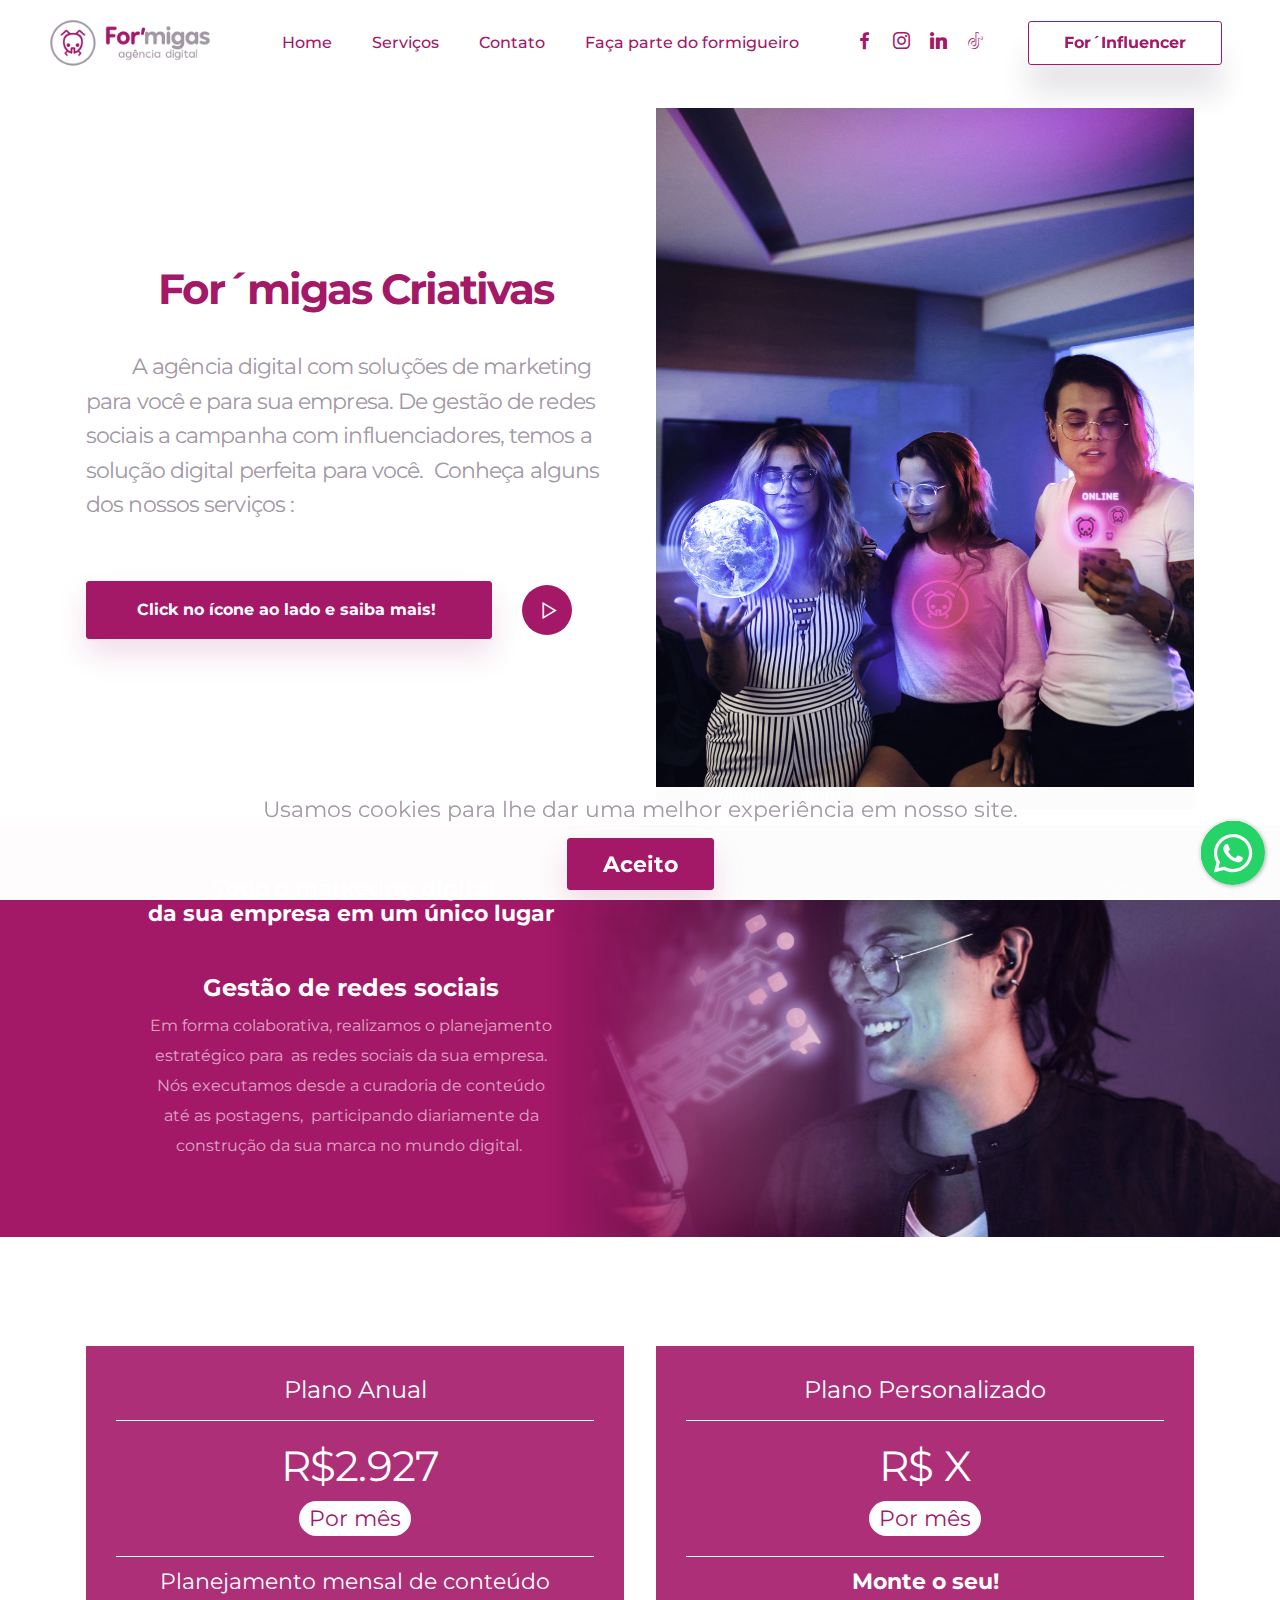
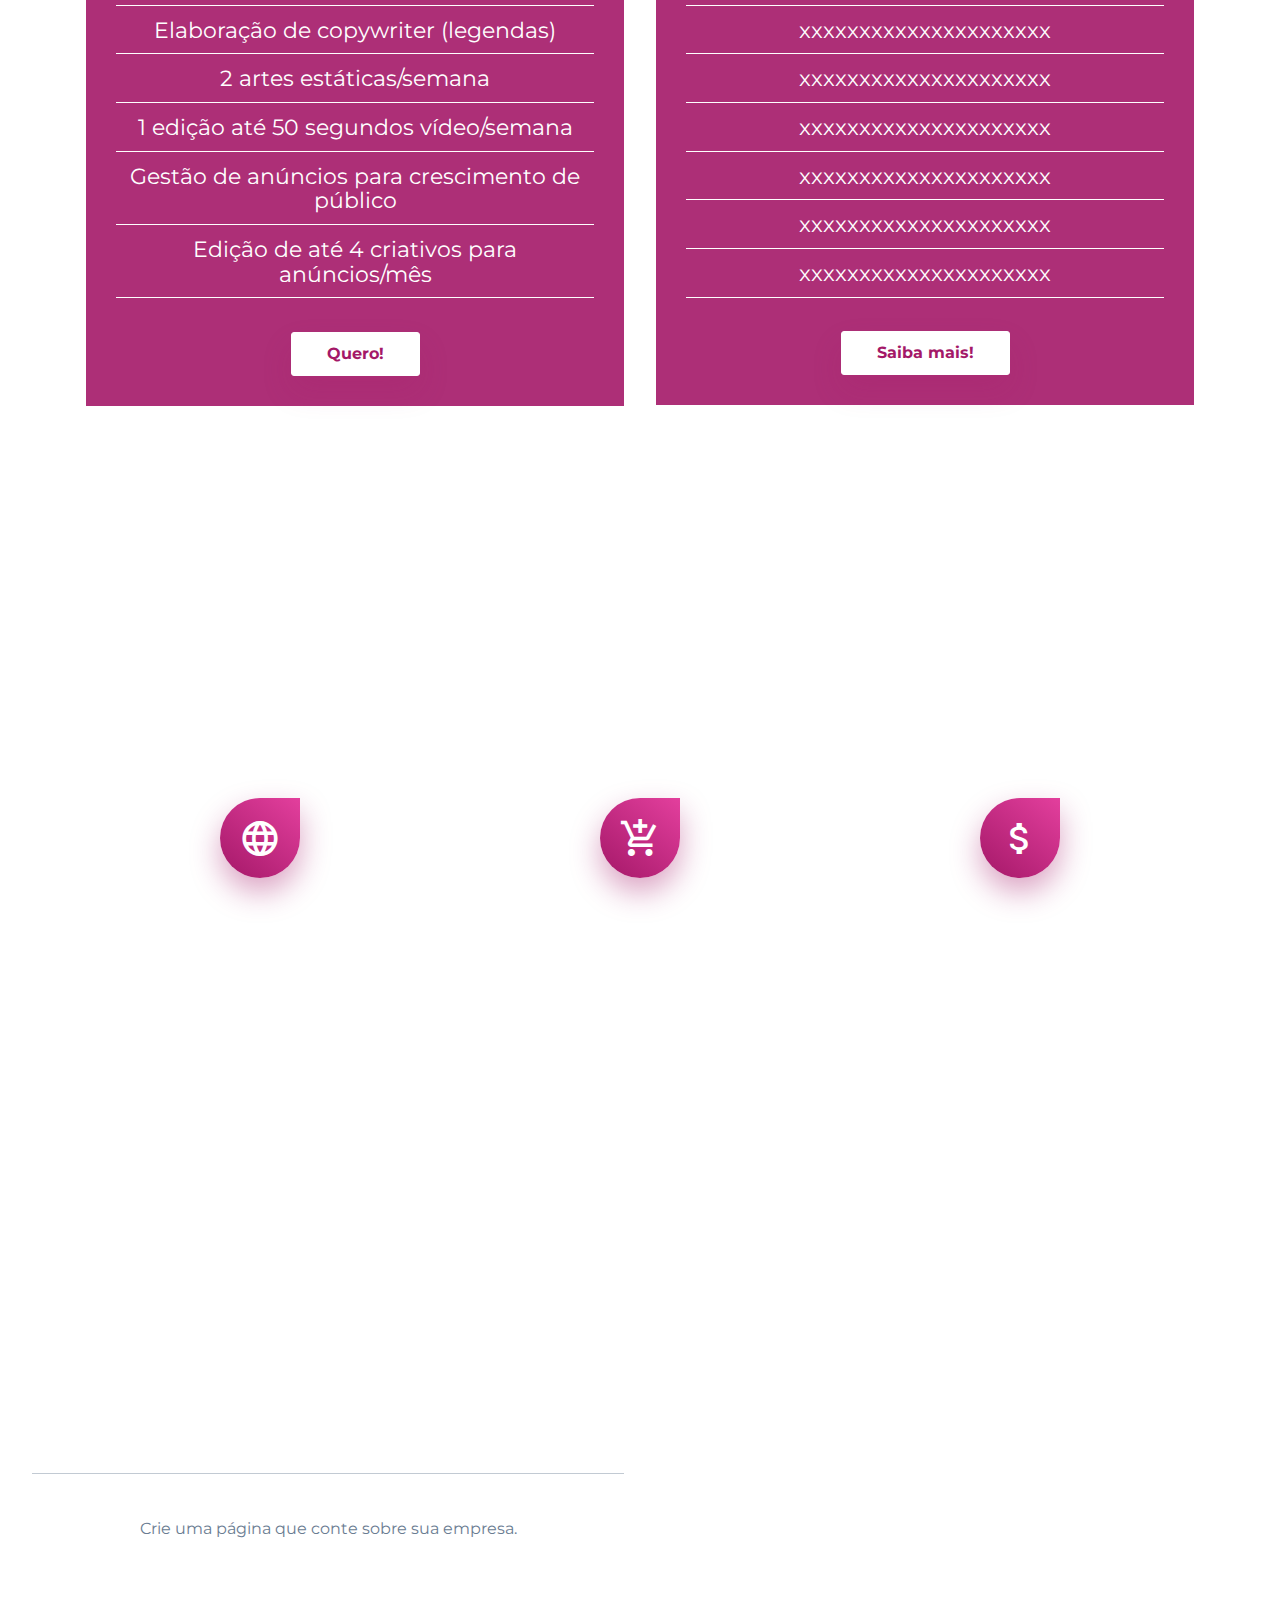
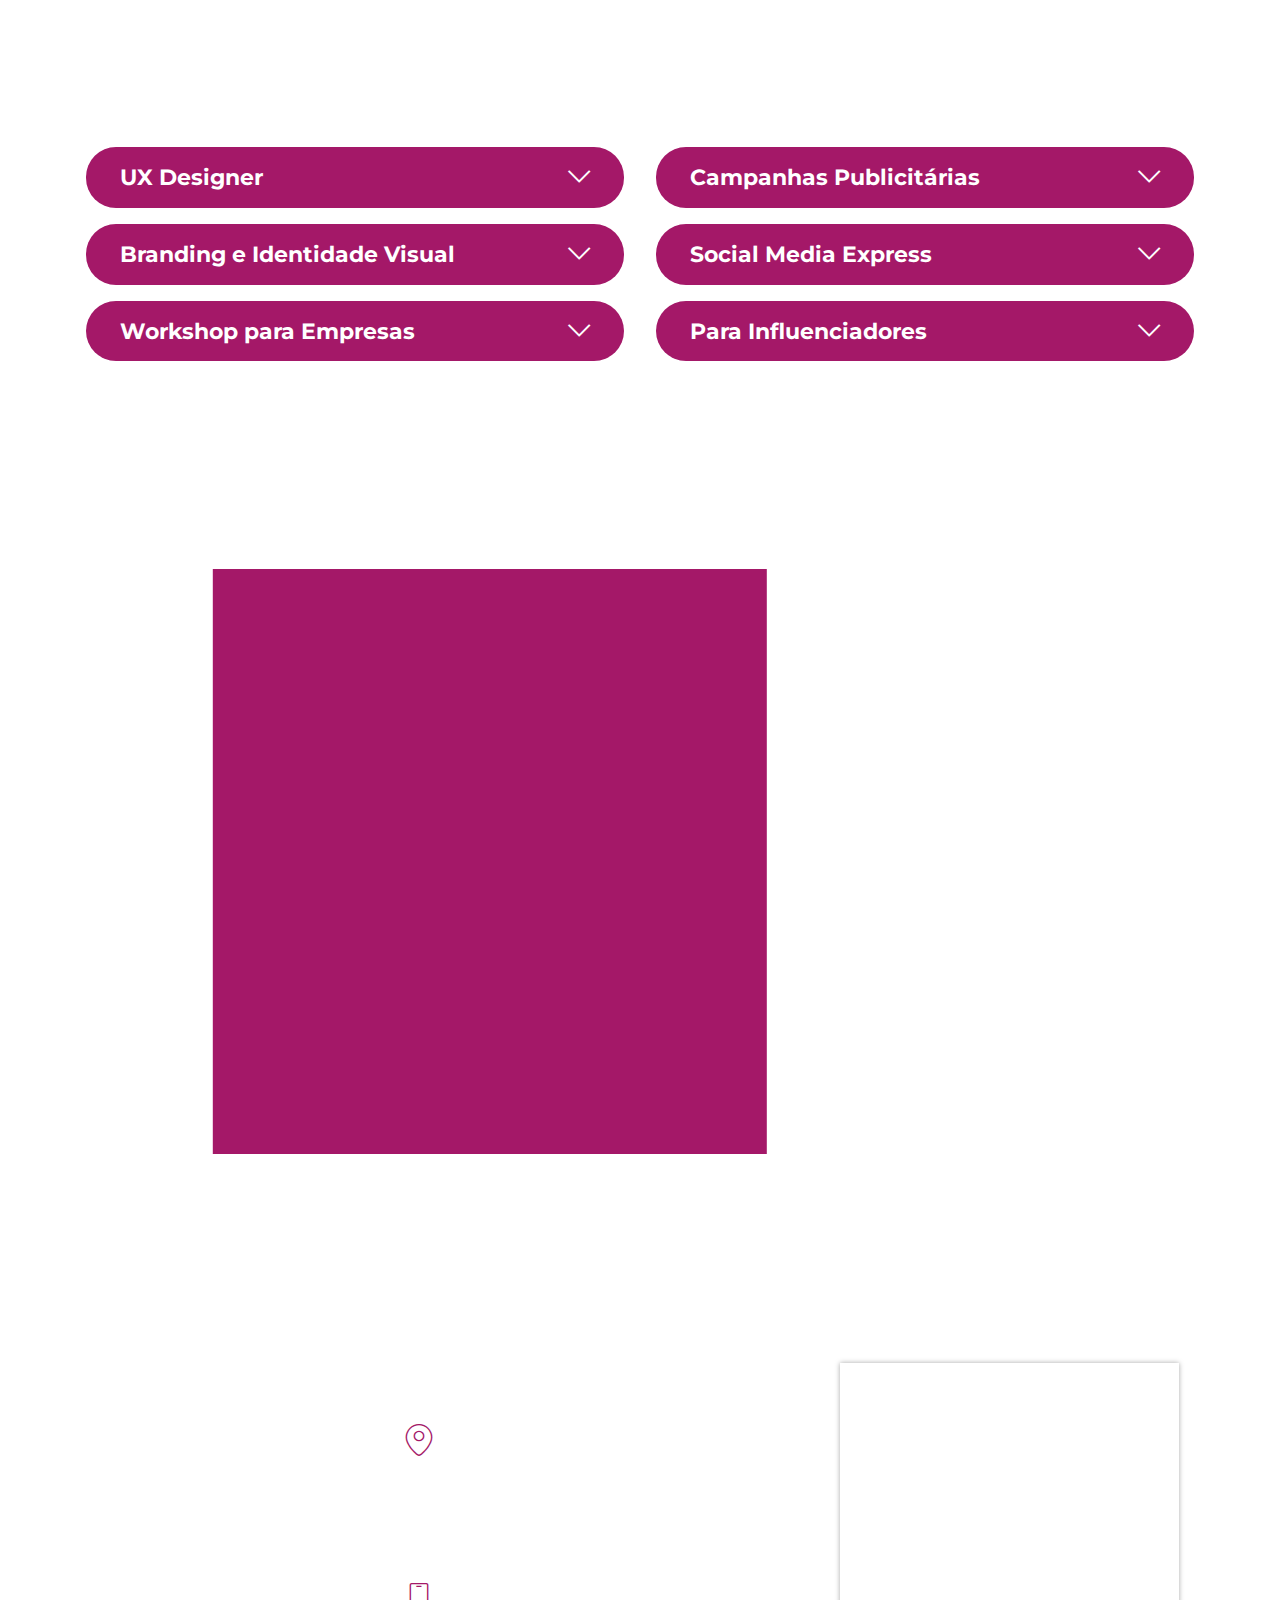
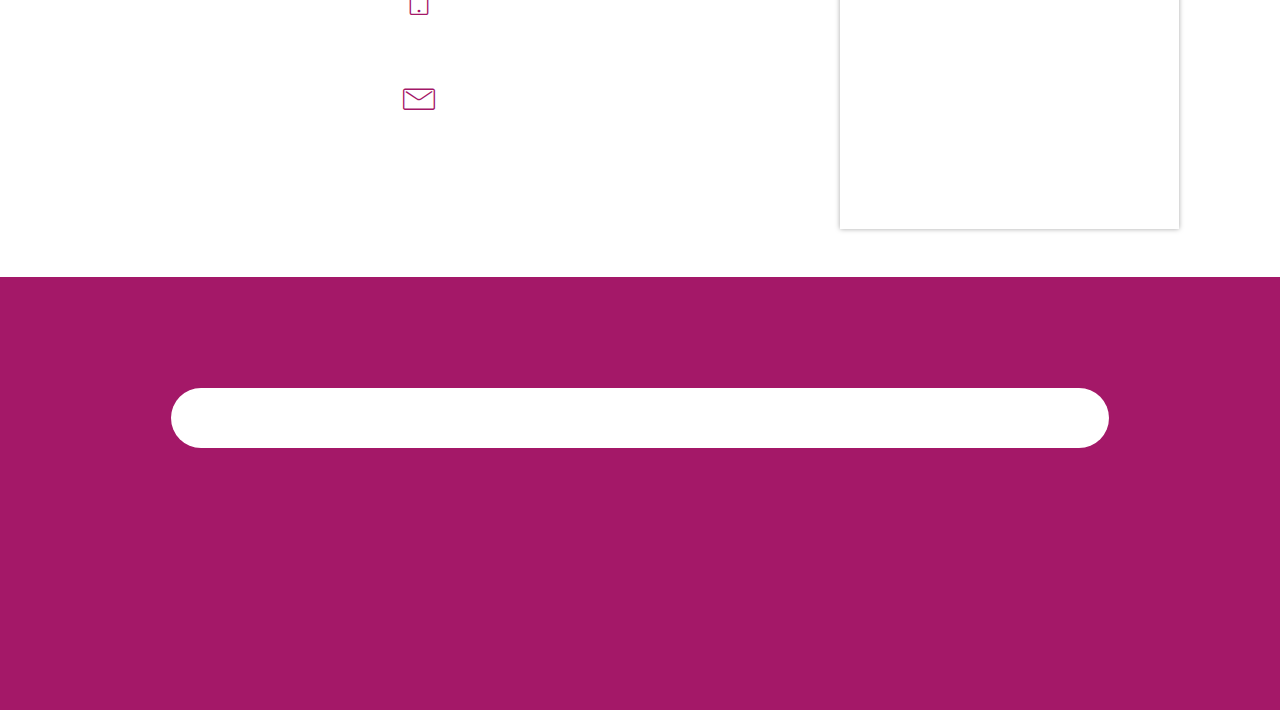
==== commit c844eeb5: "Add files via upload" ====
--- a/index.html
+++ b/index.html
@@ -18,7 +18,6 @@
   <link rel="stylesheet" href="assets/web/assets/mobirise-icons2/mobirise2.css">
   <link rel="stylesheet" href="assets/web/assets/mobirise-icons/mobirise-icons.css">
   <link rel="stylesheet" href="assets/Material-Design-Icons/css/material.css">
-  <link rel="stylesheet" href="assets/FontAwesome/css/font-awesome.css">
   <link rel="stylesheet" href="assets/tether/tether.min.css">
   <link rel="stylesheet" href="assets/bootstrap/css/bootstrap.min.css">
   <link rel="stylesheet" href="assets/bootstrap/css/bootstrap-grid.min.css">
@@ -65,7 +64,7 @@
             </button>
             <div class="collapse navbar-collapse" id="navbarSupportedContent">
                 <ul class="navbar-nav nav-dropdown" data-app-modern-menu="true"><li class="nav-item"><a class="nav-link link text-primary display-4" href="index.html#header1-6">Home</a></li>
-                    <li class="nav-item dropdown"><a class="nav-link link text-primary dropdown-toggle display-4" href="#" aria-expanded="false" data-toggle="dropdown-submenu">Serviços</a><div class="dropdown-menu"><a class="text-primary dropdown-item display-4" href="index.html#content1-a" aria-expanded="false">Gestão de redes sociais</a><a class="text-primary dropdown-item display-4" href="index.html#features8-j" aria-expanded="false">Gestão de anúncios pagos</a><a class="text-primary dropdown-item display-4" href="index.html#tabs4-q" aria-expanded="false">Websites</a><a class="text-primary dropdown-item display-4" href="index.html#accordion02-3s" aria-expanded="false">Outros serviços</a><a class="text-primary dropdown-item display-4" href="index.html#content1-m" aria-expanded="false">Conexão com influenciador</a></div></li><li class="nav-item"><a class="nav-link link text-primary display-4" href="#" aria-expanded="false">Store</a></li><li class="nav-item"><a class="nav-link link text-primary display-4" href="index.html#extForm4-u">Contato</a></li>
+                    <li class="nav-item dropdown"><a class="nav-link link text-primary dropdown-toggle display-4" href="#" aria-expanded="false" data-toggle="dropdown-submenu">Serviços</a><div class="dropdown-menu"><a class="text-primary dropdown-item display-4" href="index.html#content1-a" aria-expanded="false">Gestão de redes sociais</a><a class="text-primary dropdown-item display-4" href="index.html#features8-j" aria-expanded="false">Gestão de anúncios pagos</a><a class="text-primary dropdown-item display-4" href="index.html#tabs4-q" aria-expanded="false">Websites</a><a class="text-primary dropdown-item display-4" href="index.html#accordion02-3s" aria-expanded="false">Outros serviços</a><a class="text-primary dropdown-item display-4" href="index.html#content1-m" aria-expanded="false">Conexão com influenciador</a></div></li><li class="nav-item"><a class="nav-link link text-primary display-4" href="index.html#extForm4-u">Contato</a></li>
                     
                     <li class="nav-item"><a class="nav-link link text-primary display-4" href="page1.html">Faça parte do formigueiro</a></li></ul>
             </div>
@@ -571,37 +570,28 @@
     </div>
 </section>
 
-<section class="firmm4_content1 cid-sLXvkm99jH" id="content1-m">
-
-    
-
-    
-    
-    <div class="wave">
-        <img src="[data-uri]" alt="" loading="lazy" class="lazyload" data-src="assets/images/wave.png">
-    </div>
-    <div class="container">
-        <div class="row align-items-center justify-content-center">
-            <div class="col-12 col-md-6 col-sm-8 col-lg order-1">
-                <div class="text-wrapper text-white">
-                    <div class="icon_block">
-                        <div class="iconfont-wrapper">
-                            <span class="mbr-iconfont fa-address-book fa"></span>
-                        </div>
-                    </div>
-                    <h4 class="card-title mbr-fonts-style display-5"><strong>Conexão com influenciador digital</strong></h4>
-                    <p class="mbr-text mbr-fonts-style display-4">Através da For'influencer, a plataforma que conecta influenciadores a marcas ao redor do Brasil e do mundo, aumente o alcance das suas vendas e a visibilidade da empresa no digital. As conexões com influenciadores acontecem nos formatos de:&nbsp;&nbsp;<br>&nbsp;<br><strong>&nbsp;Parcerias&nbsp; -&nbsp; Parcerias Pagas&nbsp; -&nbsp; Afiliados&nbsp; </strong>&nbsp;<br>&nbsp; &nbsp; &nbsp; &nbsp; &nbsp; &nbsp; &nbsp; &nbsp; &nbsp; &nbsp; &nbsp;<br>&nbsp; Saiba mais e alavanque sua marca!&nbsp;<br></p>
-                    <div class="mbr-section-btn"><a class="btn btn-md btn-white display-4" href="https://forinfluencer.com.br/" target="_blank">For´Influencer</a></div>
-                </div>
-            </div>
-            <div class="col-12 col-md-7 col-sm-8 col-lg-6">
-                <div class="image-wrapper">
-                    <img src="[data-uri]" alt="" loading="lazy" class="lazyload" data-src="assets/images/grito-696x886.jpg">
-                </div>
-            </div>
-        </div>
-    </div>
-
+<section class="header4 cid-sY7UjV0cNj" id="header4-4o">
+
+	
+
+	
+
+	<div class="container">
+			<div class="f-row">
+					
+					<div class="f-item z-100">
+							<div class="text-wrapper text-center">
+									<h1 class="mbr-section-title mbr-fonts-style mb-3 display-5"><strong>Conexão com influenciador digital</strong></h1>
+                                <p class="mbr-text mbr-fonts-style display-4">Através da For'influencer, a plataforma que conecta influenciadores a marcas ao redor do todo Brasil e do mundo, você aumenta o alcance das suas vendas e a visibilidade da empresa no digital.&nbsp; As conexões com influenciadores acontecemem diversos formatos de:<br><strong> </strong><br><strong>Parcerias - Parcerias Pagas - Afiliados
+</strong><br><br>Saiba mais e alavanque sua marca!&nbsp;<br></p>
+									<div class="mbr-section-btn mt-3"><a class="btn btn-white display-4" href="https://forinfluencer.com.br" target="_blank">For´Influencer</a></div>
+							</div>
+					</div>
+                <div class="f-item image-wrapper">
+							<img src="[data-uri]" alt="" loading="lazy" class="lazyload" data-src="assets/images/grito-886x1127.jpg">
+					</div>
+			</div>
+	</div>
 </section>
 
 <section class="mbr-section extForm cid-sLYka1dVWw" id="extForm4-u">
@@ -645,7 +635,7 @@
                 <div class="form-block">
                     <div data-form-type="formoid">
 <!--Formbuilder Form-->
-<form action="https://mobirise.eu/" method="POST" class="mbr-form form-with-styler" data-form-title="Mobirise Form"><input type="hidden" name="email" data-form-email="true" value="oczecv/NS/gCe7JJKAUYI1Ig2LeU5nPZIT/4IBf3clPe2itM7KkwzdcSFm/13QA6puF1cprTTcgI0/NGc9YQ6piOJew1ZnkyE+gNcK182gxdAfTGhKo/n+kn9w+1L7BO.rGb/oyw3NZIAATCosZ8y/oyQc6dXyqROrcMwPR+mhn2SIEs0AmknmX4SZpbS0udKbvelYO4giuj6sFYurFKQYIoupvcW8Ycfzg8rTd6hpL/ggdoaB4iHRJe1tGRrn3c6">
+<form action="https://mobirise.eu/" method="POST" class="mbr-form form-with-styler" data-form-title="Mobirise Form"><input type="hidden" name="email" data-form-email="true" value="0LN0yF3dFBmOjcdxycJl0KAO2Tfm7lmS439AB81PhhUdajF4bkeTdaafmGUZHEN3tqO/QHk4VI6B3kStOh32ci0DRDTtg3evVWStVMZA1SHDhvbXgo/xWf2tRXhhji4F.Pn3M4NOEpXpTdC8Z/lBwI2wqJWsIa9eyrwkecgoMNDKrb4RwVp3TWlLEeN+obYVQmCLfPiFTgTK9gGrKMg5gy9lXJIY8jJbGHnjDkK8LtpBP2YAYMpTIAuyeMagT8nLW">
 <div class="form-row">
 <div hidden="hidden" data-form-alert="" class="alert alert-success col-12">Mensagem enviada com sucesso!</div>
 <div hidden="hidden" data-form-alert-danger="" class="alert alert-danger col-12"> </div>
@@ -690,7 +680,7 @@
                  </div>
             </div>
             <div class="col-lg-10 col-md-12 mbr-form" data-form-type="formoid">
-                <form action="https://mobirise.eu/" method="POST" class="mbr-form form-with-styler" data-form-title="Form Name"><input type="hidden" name="email" data-form-email="true" value="NTRUtLi/Xt718HT+tNCbrca5ONgcqpS+smG/RP2NGzwCZYTSlmQzLBwNKZuAo5Z2hWh+0caCRvxfiyJmKFO8dZItOfin2NoU9pXLt4Xq8fLjCtfnaA9p516Oo7XtNMhb.lZpDzaB3crUT2Tya5qOZ2UVPeMAkdhVRP5Kgz/ybYAcj79aEhu5snNLXMZG6felSf29XlSnAuY7iRCAMBAxMNCGO3BKBcxFJaKBya0Ib5AgFYvwsssr5JsU6EQGfd78b">
+                <form action="https://mobirise.eu/" method="POST" class="mbr-form form-with-styler" data-form-title="Form Name"><input type="hidden" name="email" data-form-email="true" value="Sy5eEcLZHMnRsqCQjCePE4EPkQGZZh0RZq7xwvGbRWWB4KcClEy4F522IRhP3Q1/nO8BXpmVRGZ7CscbsGanptC7gdYVG6b4enzL1j2Rq/03tN/gYGkdHSYfkYAEVOvO.JcTINxdN6dip8Z/27y3hkj13+bt8fQhSNhZaXAErgQ829hxQmEg0CLeYRCRYrXYRtKRHbVIBixSN6rqQFzvGGKOo+OnFaZSI8qiowsVFC/nWjdgu0QvK/P1r/rzikBC9">
                     <div class="">
                         <div hidden="hidden" data-form-alert="" class="alert alert-success col-12">Mensagem enviada com sucesso!</div>
                         <div hidden="hidden" data-form-alert-danger="" class="alert alert-danger col-12">Oops...! some
@@ -789,12 +779,12 @@
   
 <input name="cookieData" type="hidden" data-cookie-customdialogselector="null" data-cookie-colortext="#a297a4" data-cookie-colorbg="rgba(255, 255, 255, 0.99)" data-cookie-textbutton="Aceito" data-cookie-colorbutton="" data-cookie-colorlink="#424a4d" data-cookie-underlinelink="false" data-cookie-text="Usamos cookies para lhe dar uma melhor experiência em nosso site.">
     <input name="animation" type="hidden">
-  <script>"use strict";if("loading"in HTMLImageElement.prototype){document.querySelectorAll('img[loading="lazy"],iframe[loading="lazy"]').forEach(e=>{e.src=e.dataset.src,e.style.paddingTop=100*e.getAttribute("data-aspectratio")+"%",e.style.height=0,e.onload=function(){e.removeAttribute("style")}})}else{const e=document.createElement("script");e.src="https://cdnjs.cloudflare.com/ajax/libs/lazysizes/5.1.2/lazysizes.min.js",document.body.appendChild(e)}</script>
-<div id="chatbutton-wa" data-phone="+5531971368205" data-showpopup="true" data-headertitle="👋 Bem vindo ao nosso WhatsApp!" data-popupmessage="Oi!👋
+  <div id="chatbutton-wa" data-phone="+5531971368205" data-showpopup="true" data-headertitle="👋 Bem vindo ao nosso WhatsApp!" data-popupmessage="Oi!👋
 
 Se precisar estou aqui para ajudar! 🔥
 
 Equipe: For´miga Criativas " data-placeholder="Digite sua mensagem aqui." data-position="left" data-headercolor="#39847a" data-backgroundcolor="#e5ddd5" data-autoopentimeout="15" data-size="65px"><div class="floating-wpp-button" style="width: 65px; height: 65px;"><div class="floating-wpp-button-image"><!--?xml version="1.0" encoding="UTF-8" standalone="no"?--><svg xmlns="http://www.w3.org/2000/svg" xmlns:xlink="http://www.w3.org/1999/xlink" style="isolation:isolate" viewBox="0 0 800 800" width="65" height="65"><defs><clipPath id="_clipPath_A3g8G5hPEGG2L0B6hFCxamU4cc8rfqzQ"><rect width="800" height="800"></rect></clipPath></defs><g clip-path="url(#_clipPath_A3g8G5hPEGG2L0B6hFCxamU4cc8rfqzQ)"><g><path d=" M 787.59 800 L 12.41 800 C 5.556 800 0 793.332 0 785.108 L 0 14.892 C 0 6.667 5.556 0 12.41 0 L 787.59 0 C 794.444 0 800 6.667 800 14.892 L 800 785.108 C 800 793.332 794.444 800 787.59 800 Z " fill="rgb(37,211,102)"></path></g><g><path d=" M 508.558 450.429 C 502.67 447.483 473.723 433.24 468.325 431.273 C 462.929 429.308 459.003 428.328 455.078 434.22 C 451.153 440.114 439.869 453.377 436.434 457.307 C 433 461.236 429.565 461.729 423.677 458.78 C 417.79 455.834 398.818 449.617 376.328 429.556 C 358.825 413.943 347.008 394.663 343.574 388.768 C 340.139 382.873 343.207 379.687 346.155 376.752 C 348.804 374.113 352.044 369.874 354.987 366.436 C 357.931 362.999 358.912 360.541 360.875 356.614 C 362.837 352.683 361.857 349.246 360.383 346.299 C 358.912 343.352 347.136 314.369 342.231 302.579 C 337.451 291.099 332.597 292.654 328.983 292.472 C 325.552 292.301 321.622 292.265 317.698 292.265 C 313.773 292.265 307.394 293.739 301.996 299.632 C 296.6 305.527 281.389 319.772 281.389 348.752 C 281.389 377.735 302.487 405.731 305.431 409.661 C 308.376 413.592 346.949 473.062 406.015 498.566 C 420.062 504.634 431.03 508.256 439.581 510.969 C 453.685 515.451 466.521 514.818 476.666 513.302 C 487.978 511.613 511.502 499.06 516.409 485.307 C 521.315 471.55 521.315 459.762 519.842 457.307 C 518.371 454.851 514.446 453.377 508.558 450.429 Z  M 401.126 597.117 L 401.047 597.117 C 365.902 597.104 331.431 587.661 301.36 569.817 L 294.208 565.572 L 220.08 585.017 L 239.866 512.743 L 235.21 505.332 C 215.604 474.149 205.248 438.108 205.264 401.1 C 205.307 293.113 293.17 205.257 401.204 205.257 C 453.518 205.275 502.693 225.674 539.673 262.696 C 576.651 299.716 597.004 348.925 596.983 401.258 C 596.939 509.254 509.078 597.117 401.126 597.117 Z  M 567.816 234.565 C 523.327 190.024 464.161 165.484 401.124 165.458 C 271.24 165.458 165.529 271.161 165.477 401.085 C 165.46 442.617 176.311 483.154 196.932 518.892 L 163.502 641 L 288.421 608.232 C 322.839 627.005 361.591 636.901 401.03 636.913 L 401.126 636.913 L 401.127 636.913 C 530.998 636.913 636.717 531.2 636.77 401.274 C 636.794 338.309 612.306 279.105 567.816 234.565" fill-rule="evenodd" fill="rgb(255,255,255)"></path></g></g></svg></div></div></div>
- 
+ <script>"use strict";if("loading"in HTMLImageElement.prototype){document.querySelectorAll('img[loading="lazy"],iframe[loading="lazy"]').forEach(e=>{e.src=e.dataset.src,e.style.paddingTop=100*e.getAttribute("data-aspectratio")+"%",e.style.height=0,e.onload=function(){e.removeAttribute("style")}})}else{const e=document.createElement("script");e.src="https://cdnjs.cloudflare.com/ajax/libs/lazysizes/5.1.2/lazysizes.min.js",document.body.appendChild(e)}</script>
+
 </body>
 </html>--- a/assets/mobirise/css/mbr-additional.css
+++ b/assets/mobirise/css/mbr-additional.css
@@ -29,11 +29,11 @@
 }
 .display-5 {
   font-family: 'Montserrat', sans-serif;
-  font-size: 1.6rem;
+  font-size: 1.5rem;
   line-height: 1.2;
 }
 .display-5 > .mbr-iconfont {
-  font-size: 2rem;
+  font-size: 1.875rem;
 }
 .display-7 {
   font-family: 'Montserrat', sans-serif;
@@ -70,9 +70,9 @@
     line-height: calc( 1.4 * (1rem + (1 - 1) * ((100vw - 20rem) / (48 - 20))));
   }
   .display-5 {
-    font-size: 1.28rem;
-    font-size: calc( 1.21rem + (1.6 - 1.21) * ((100vw - 20rem) / (48 - 20)));
-    line-height: calc( 1.4 * (1.21rem + (1.6 - 1.21) * ((100vw - 20rem) / (48 - 20))));
+    font-size: 1.2rem;
+    font-size: calc( 1.175rem + (1.5 - 1.175) * ((100vw - 20rem) / (48 - 20)));
+    line-height: calc( 1.4 * (1.175rem + (1.5 - 1.175) * ((100vw - 20rem) / (48 - 20))));
   }
   .display-7 {
     font-size: 1.12rem;
@@ -1973,85 +1973,81 @@
   color: #6a7c92;
   text-align: left;
 }
-.cid-sLXvkm99jH {
-  padding-top: 10rem;
+.cid-sY7UjV0cNj {
+  padding-top: 5rem;
   padding-bottom: 3rem;
-  background-color: #a41868;
-  overflow: hidden;
-  position: relative;
-}
-.cid-sLXvkm99jH .mbr-overlay {
-  background: #5eeebb;
-}
-.cid-sLXvkm99jH .wave img {
-  position: absolute;
-  top: 0;
-  left: 0;
-  width: 100%;
-  height: 15rem;
-}
-.cid-sLXvkm99jH .image-wrapper img {
+  background-color: #ffffff;
+}
+@media (max-width: 1000px) {
+  .cid-sY7UjV0cNj {
+    padding-top: 2.5rem;
+    padding-bottom: 1.5rem;
+  }
+}
+@media (max-width: 768px) {
+  .cid-sY7UjV0cNj {
+    padding-top: 1.5rem;
+    padding-bottom: 0.9rem;
+  }
+}
+.cid-sY7UjV0cNj .f-row {
+  display: flex;
+  flex-direction: column-reverse;
+  justify-content: center;
+}
+@media (min-width: 992px) {
+  .cid-sY7UjV0cNj .f-row {
+    flex-direction: row;
+  }
+}
+.cid-sY7UjV0cNj .f-item {
+  flex: 1 1 100%;
+}
+@media (min-width: 992px) {
+  .cid-sY7UjV0cNj .f-item {
+    flex: 1 1 50%;
+  }
+}
+@media (min-width: 992px) {
+  .cid-sY7UjV0cNj .image-wrapper {
+    min-height: 750px;
+  }
+}
+.cid-sY7UjV0cNj .image-wrapper img {
+  min-height: 100%;
   width: 100%;
   object-fit: cover;
 }
-.cid-sLXvkm99jH .card-title {
-  margin-bottom: 26px;
-}
-.cid-sLXvkm99jH .mbr-text {
-  margin-bottom: 30px;
-}
-.cid-sLXvkm99jH .iconfont-wrapper {
-  display: inline-block;
-  margin-bottom: 30px;
-  position: relative;
-  z-index: 1;
-}
-.cid-sLXvkm99jH .iconfont-wrapper:before {
-  content: "";
-  top: 0;
-  left: 50%;
-  bottom: 0;
-  z-index: -1;
-  width: 60px;
-  position: absolute;
-  background-color: rgba(255, 255, 255, 0.07);
-  -webkit-clip-path: polygon(0 0, 100% 0%, 100% 95%, 0% 100%);
-  clip-path: polygon(0 0, 100% 0%, 100% 95%, 0% 100%);
-}
-.cid-sLXvkm99jH .iconfont-wrapper .mbr-iconfont {
+.cid-sY7UjV0cNj .text-wrapper {
+  width: 100%;
+  background-color: #a41868;
+  padding: 3rem 1.5rem;
+}
+@media (min-width: 992px) {
+  .cid-sY7UjV0cNj .text-wrapper {
+    transform: translate(20%, 3rem);
+  }
+}
+@media (min-width: 1200px) {
+  .cid-sY7UjV0cNj .text-wrapper {
+    padding: 6rem 3.25rem;
+    margin: 1rem;
+  }
+}
+.cid-sY7UjV0cNj .mbr-section-title {
   color: #ffffff;
-  height: 75px;
-  line-height: 75px;
-  font-size: 46px;
   text-align: center;
 }
-@media (min-width: 992px) {
-  .cid-sLXvkm99jH .text-wrapper {
-    padding-right: 0;
-    padding-left: 2rem;
-  }
-}
-@media (max-width: 991px) {
-  .cid-sLXvkm99jH .text-wrapper {
-    text-align: center;
-  }
-  .cid-sLXvkm99jH .image-wrapper {
-    margin-bottom: 40px;
-  }
-  .cid-sLXvkm99jH .mbr-text {
-    margin-bottom: 20px;
-  }
-  .cid-sLXvkm99jH .iconfont-wrapper {
-    margin-bottom: 20px;
-  }
-}
-.cid-sLXvkm99jH .mbr-text,
-.cid-sLXvkm99jH .mbr-section-btn {
+.cid-sY7UjV0cNj .mbr-text,
+.cid-sY7UjV0cNj .mbr-section-btn {
+  color: #ffd8db;
+}
+.cid-sY7UjV0cNj .z-100 {
+  z-index: 100;
+}
+.cid-sY7UjV0cNj .mbr-text {
   text-align: center;
-}
-.cid-sLXvkm99jH .card-title,
-.cid-sLXvkm99jH .icon_block {
-  text-align: center;
+  color: #ffffff;
 }
 .cid-sLYka1dVWw {
   padding-top: 60px;
--- a/assets/mobirise/css/mbr-additional.css
+++ b/assets/mobirise/css/mbr-additional.css
@@ -29,11 +29,11 @@
 }
 .display-5 {
   font-family: 'Montserrat', sans-serif;
-  font-size: 1.6rem;
+  font-size: 1.5rem;
   line-height: 1.2;
 }
 .display-5 > .mbr-iconfont {
-  font-size: 2rem;
+  font-size: 1.875rem;
 }
 .display-7 {
   font-family: 'Montserrat', sans-serif;
@@ -70,9 +70,9 @@
     line-height: calc( 1.4 * (1rem + (1 - 1) * ((100vw - 20rem) / (48 - 20))));
   }
   .display-5 {
-    font-size: 1.28rem;
-    font-size: calc( 1.21rem + (1.6 - 1.21) * ((100vw - 20rem) / (48 - 20)));
-    line-height: calc( 1.4 * (1.21rem + (1.6 - 1.21) * ((100vw - 20rem) / (48 - 20))));
+    font-size: 1.2rem;
+    font-size: calc( 1.175rem + (1.5 - 1.175) * ((100vw - 20rem) / (48 - 20)));
+    line-height: calc( 1.4 * (1.175rem + (1.5 - 1.175) * ((100vw - 20rem) / (48 - 20))));
   }
   .display-7 {
     font-size: 1.12rem;
@@ -1973,85 +1973,81 @@
   color: #6a7c92;
   text-align: left;
 }
-.cid-sLXvkm99jH {
-  padding-top: 10rem;
+.cid-sY7UjV0cNj {
+  padding-top: 5rem;
   padding-bottom: 3rem;
-  background-color: #a41868;
-  overflow: hidden;
-  position: relative;
-}
-.cid-sLXvkm99jH .mbr-overlay {
-  background: #5eeebb;
-}
-.cid-sLXvkm99jH .wave img {
-  position: absolute;
-  top: 0;
-  left: 0;
-  width: 100%;
-  height: 15rem;
-}
-.cid-sLXvkm99jH .image-wrapper img {
+  background-color: #ffffff;
+}
+@media (max-width: 1000px) {
+  .cid-sY7UjV0cNj {
+    padding-top: 2.5rem;
+    padding-bottom: 1.5rem;
+  }
+}
+@media (max-width: 768px) {
+  .cid-sY7UjV0cNj {
+    padding-top: 1.5rem;
+    padding-bottom: 0.9rem;
+  }
+}
+.cid-sY7UjV0cNj .f-row {
+  display: flex;
+  flex-direction: column-reverse;
+  justify-content: center;
+}
+@media (min-width: 992px) {
+  .cid-sY7UjV0cNj .f-row {
+    flex-direction: row;
+  }
+}
+.cid-sY7UjV0cNj .f-item {
+  flex: 1 1 100%;
+}
+@media (min-width: 992px) {
+  .cid-sY7UjV0cNj .f-item {
+    flex: 1 1 50%;
+  }
+}
+@media (min-width: 992px) {
+  .cid-sY7UjV0cNj .image-wrapper {
+    min-height: 750px;
+  }
+}
+.cid-sY7UjV0cNj .image-wrapper img {
+  min-height: 100%;
   width: 100%;
   object-fit: cover;
 }
-.cid-sLXvkm99jH .card-title {
-  margin-bottom: 26px;
-}
-.cid-sLXvkm99jH .mbr-text {
-  margin-bottom: 30px;
-}
-.cid-sLXvkm99jH .iconfont-wrapper {
-  display: inline-block;
-  margin-bottom: 30px;
-  position: relative;
-  z-index: 1;
-}
-.cid-sLXvkm99jH .iconfont-wrapper:before {
-  content: "";
-  top: 0;
-  left: 50%;
-  bottom: 0;
-  z-index: -1;
-  width: 60px;
-  position: absolute;
-  background-color: rgba(255, 255, 255, 0.07);
-  -webkit-clip-path: polygon(0 0, 100% 0%, 100% 95%, 0% 100%);
-  clip-path: polygon(0 0, 100% 0%, 100% 95%, 0% 100%);
-}
-.cid-sLXvkm99jH .iconfont-wrapper .mbr-iconfont {
+.cid-sY7UjV0cNj .text-wrapper {
+  width: 100%;
+  background-color: #a41868;
+  padding: 3rem 1.5rem;
+}
+@media (min-width: 992px) {
+  .cid-sY7UjV0cNj .text-wrapper {
+    transform: translate(20%, 3rem);
+  }
+}
+@media (min-width: 1200px) {
+  .cid-sY7UjV0cNj .text-wrapper {
+    padding: 6rem 3.25rem;
+    margin: 1rem;
+  }
+}
+.cid-sY7UjV0cNj .mbr-section-title {
   color: #ffffff;
-  height: 75px;
-  line-height: 75px;
-  font-size: 46px;
   text-align: center;
 }
-@media (min-width: 992px) {
-  .cid-sLXvkm99jH .text-wrapper {
-    padding-right: 0;
-    padding-left: 2rem;
-  }
-}
-@media (max-width: 991px) {
-  .cid-sLXvkm99jH .text-wrapper {
-    text-align: center;
-  }
-  .cid-sLXvkm99jH .image-wrapper {
-    margin-bottom: 40px;
-  }
-  .cid-sLXvkm99jH .mbr-text {
-    margin-bottom: 20px;
-  }
-  .cid-sLXvkm99jH .iconfont-wrapper {
-    margin-bottom: 20px;
-  }
-}
-.cid-sLXvkm99jH .mbr-text,
-.cid-sLXvkm99jH .mbr-section-btn {
+.cid-sY7UjV0cNj .mbr-text,
+.cid-sY7UjV0cNj .mbr-section-btn {
+  color: #ffd8db;
+}
+.cid-sY7UjV0cNj .z-100 {
+  z-index: 100;
+}
+.cid-sY7UjV0cNj .mbr-text {
   text-align: center;
-}
-.cid-sLXvkm99jH .card-title,
-.cid-sLXvkm99jH .icon_block {
-  text-align: center;
+  color: #ffffff;
 }
 .cid-sLYka1dVWw {
   padding-top: 60px;
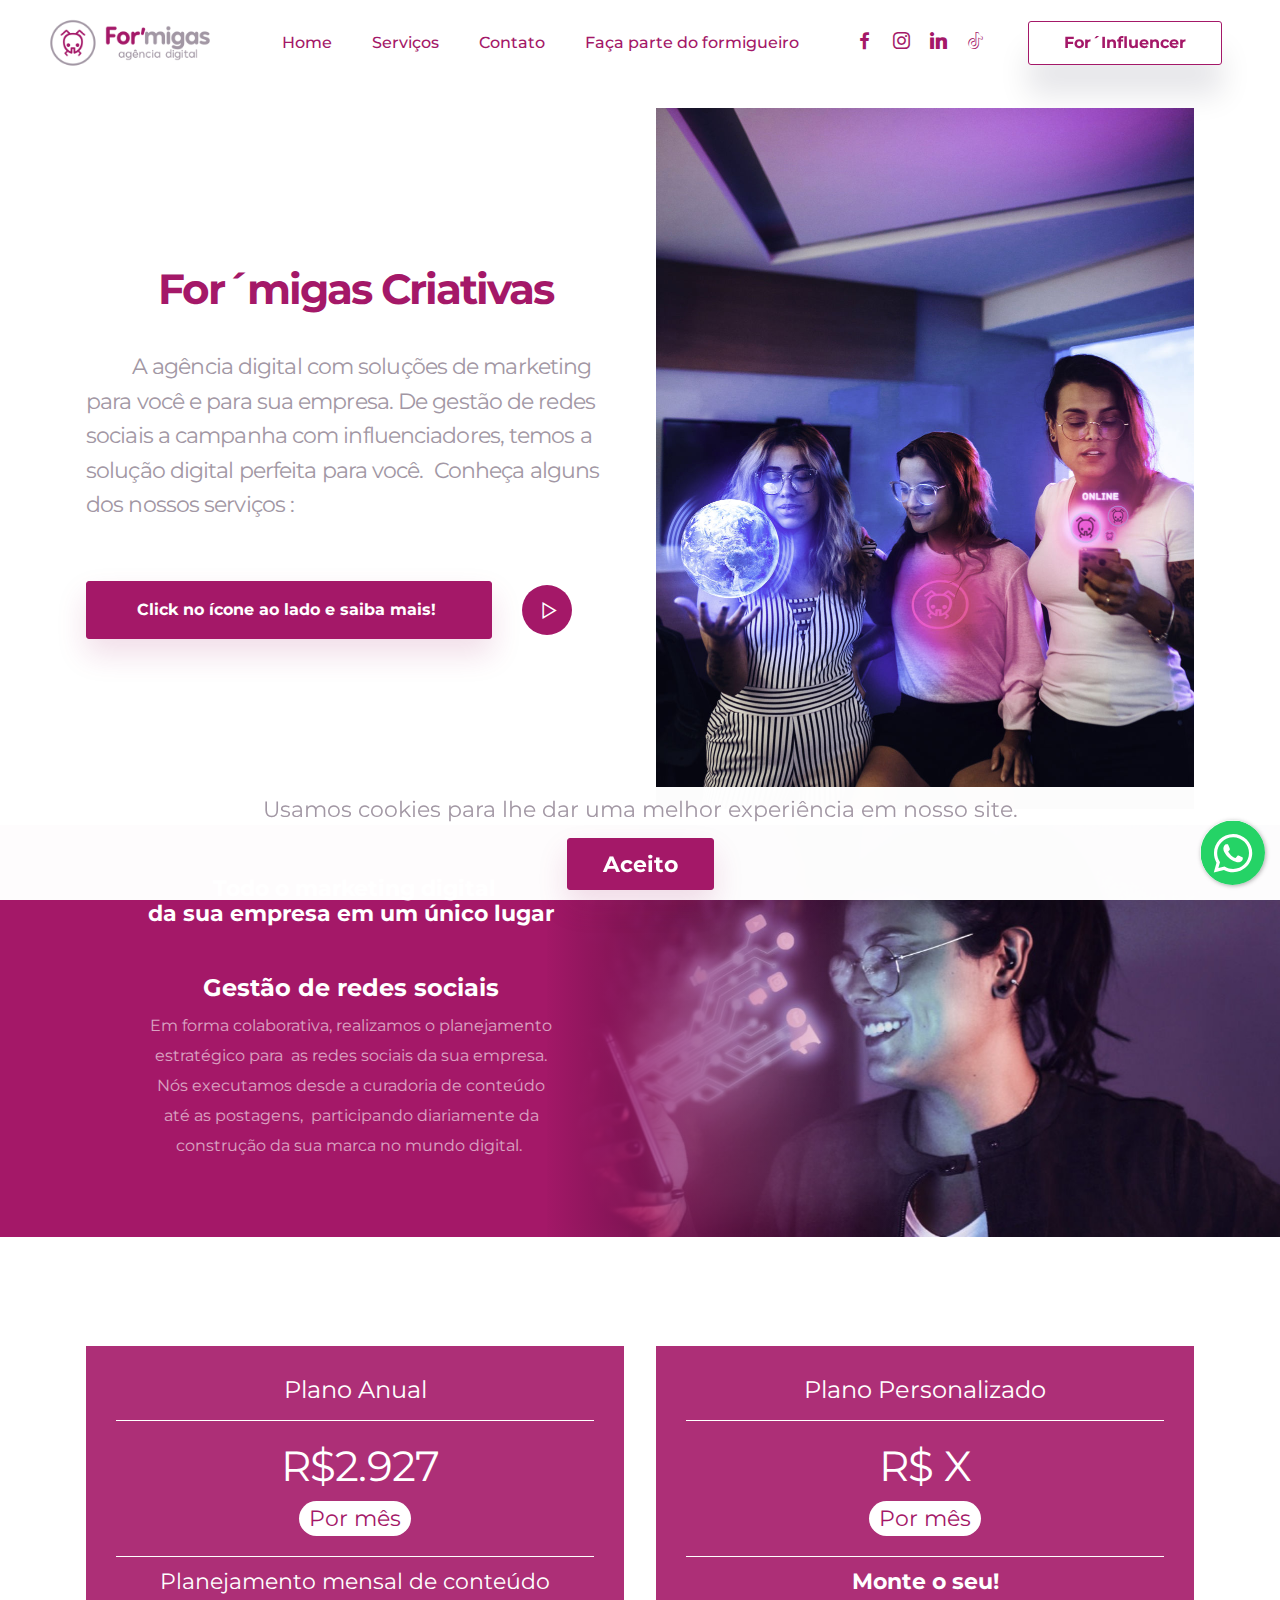
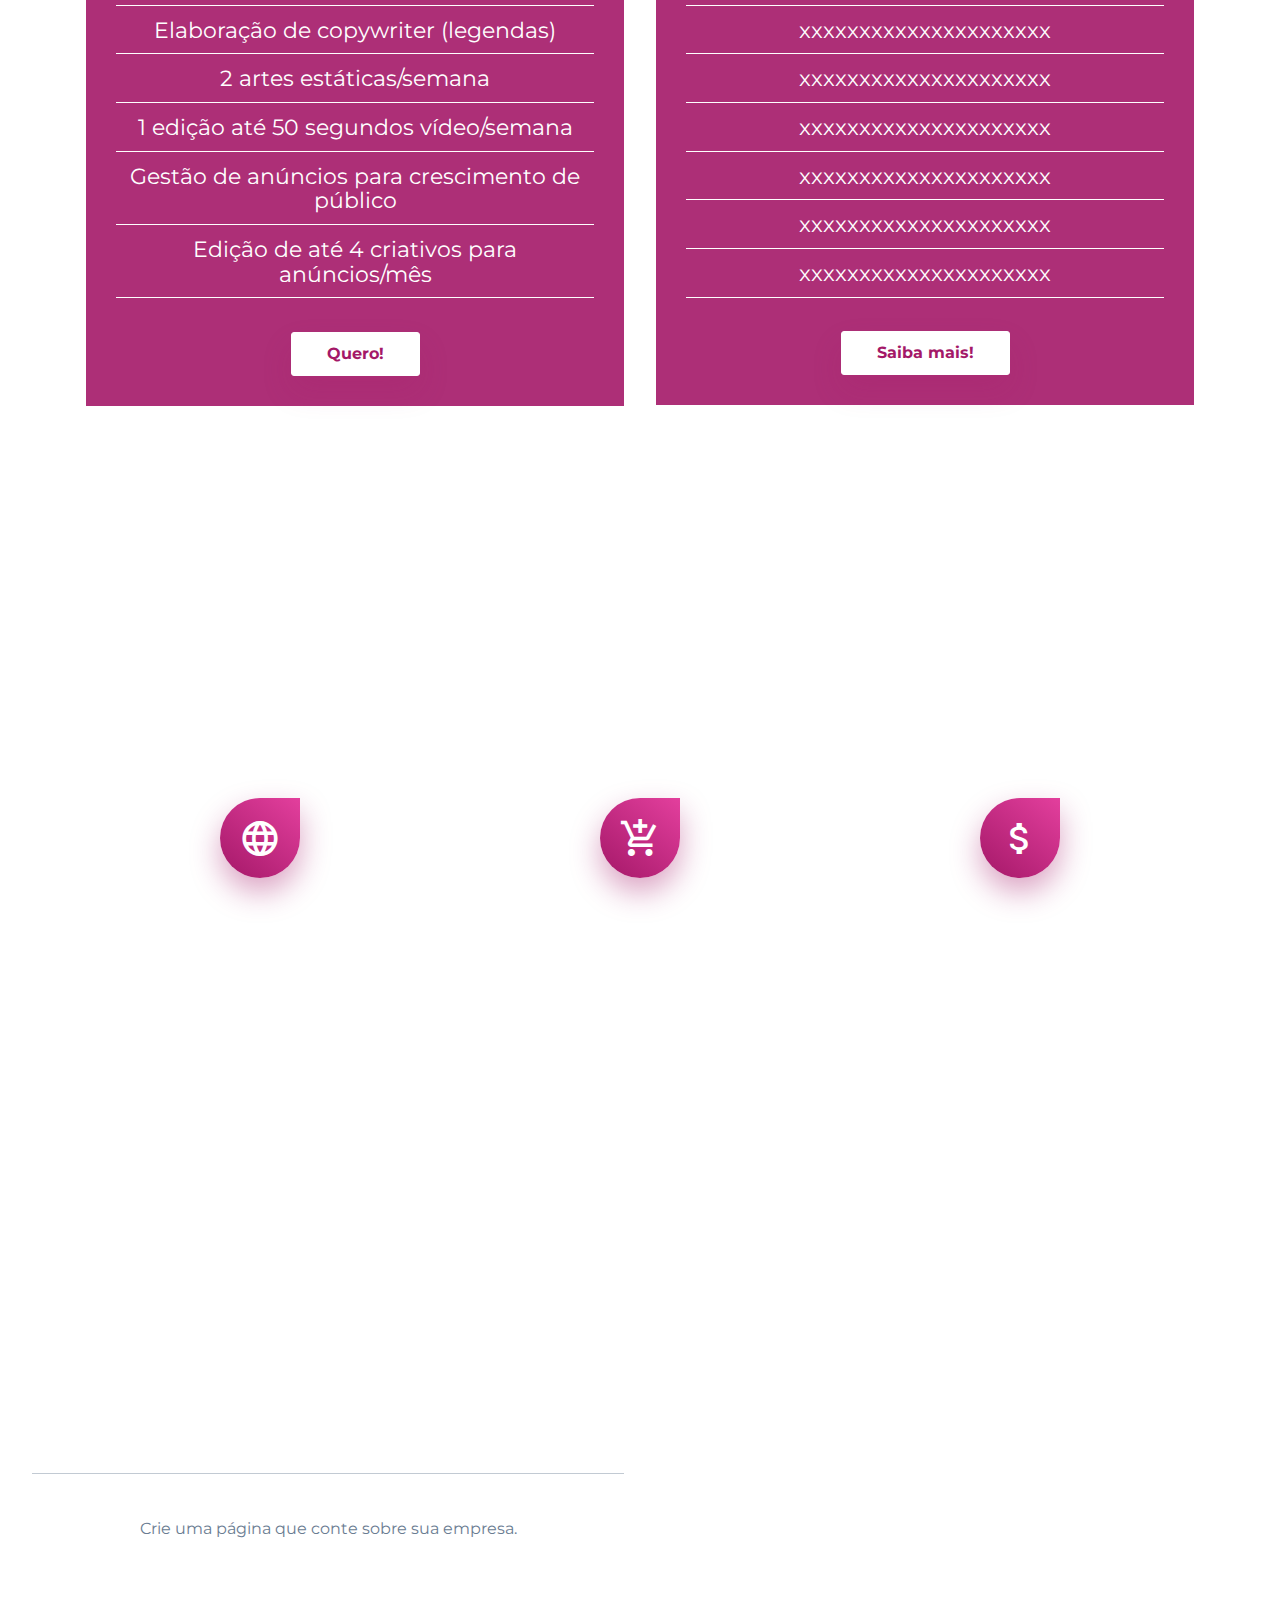
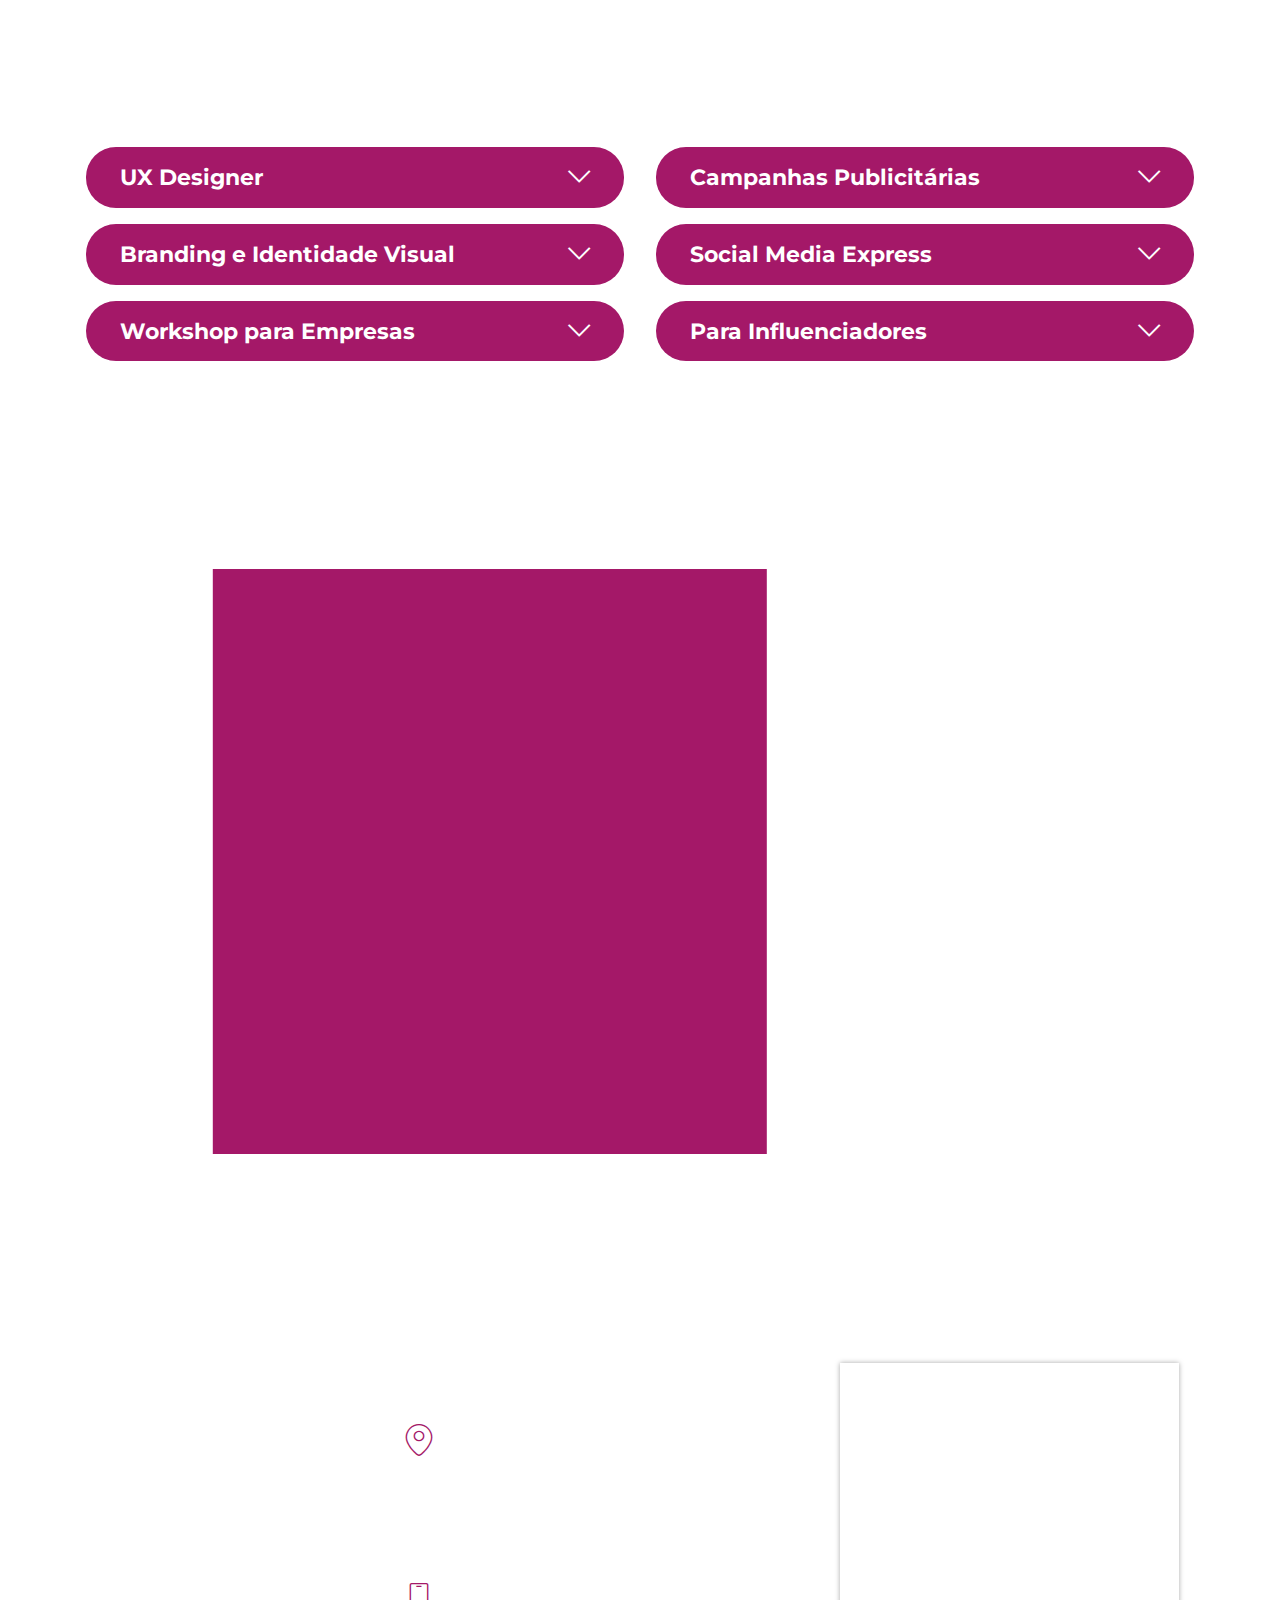
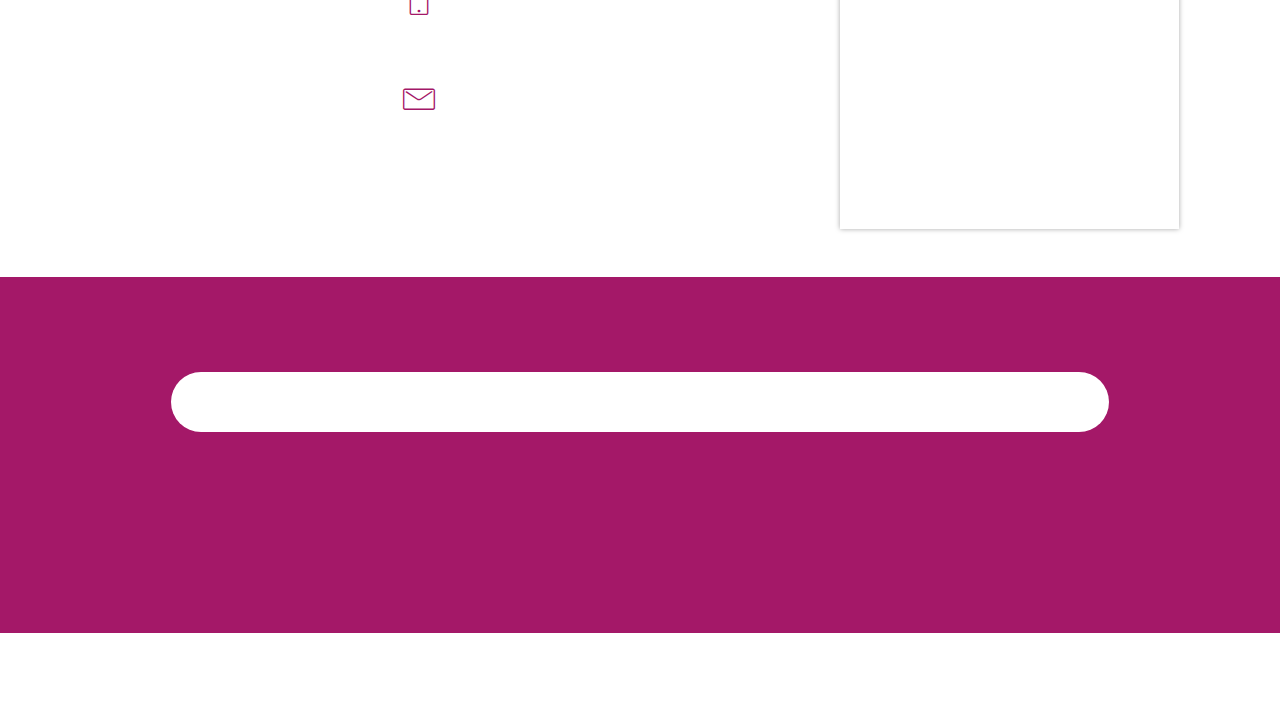
==== commit 34656fa2: "Add files via upload" ====
--- a/index.html
+++ b/index.html
@@ -64,7 +64,7 @@
             </button>
             <div class="collapse navbar-collapse" id="navbarSupportedContent">
                 <ul class="navbar-nav nav-dropdown" data-app-modern-menu="true"><li class="nav-item"><a class="nav-link link text-primary display-4" href="index.html#header1-6">Home</a></li>
-                    <li class="nav-item dropdown"><a class="nav-link link text-primary dropdown-toggle display-4" href="#" aria-expanded="false" data-toggle="dropdown-submenu">Serviços</a><div class="dropdown-menu"><a class="text-primary dropdown-item display-4" href="index.html#content1-a" aria-expanded="false">Gestão de redes sociais</a><a class="text-primary dropdown-item display-4" href="index.html#features8-j" aria-expanded="false">Gestão de anúncios pagos</a><a class="text-primary dropdown-item display-4" href="index.html#tabs4-q" aria-expanded="false">Websites</a><a class="text-primary dropdown-item display-4" href="index.html#accordion02-3s" aria-expanded="false">Outros serviços</a><a class="text-primary dropdown-item display-4" href="index.html#content1-m" aria-expanded="false">Conexão com influenciador</a></div></li><li class="nav-item"><a class="nav-link link text-primary display-4" href="index.html#extForm4-u">Contato</a></li>
+                    <li class="nav-item dropdown"><a class="nav-link link text-primary dropdown-toggle display-4" href="#" aria-expanded="false" data-toggle="dropdown-submenu">Serviços</a><div class="dropdown-menu"><a class="text-primary dropdown-item display-4" href="index.html#header5-46" aria-expanded="false">Gestão de redes sociais</a><a class="text-primary dropdown-item display-4" href="index.html#features8-j" aria-expanded="false">Gestão de anúncios pagos</a><a class="text-primary dropdown-item display-4" href="index.html#tabs4-q" aria-expanded="false">Websites</a><a class="text-primary dropdown-item display-4" href="index.html#accordion02-3s" aria-expanded="false">Outros serviços</a><a class="text-primary dropdown-item display-4" href="index.html#header4-4o" aria-expanded="false">Conexão com influenciador</a></div></li><li class="nav-item"><a class="nav-link link text-primary display-4" href="index.html#extForm4-u">Contato</a></li>
                     
                     <li class="nav-item"><a class="nav-link link text-primary display-4" href="page1.html">Faça parte do formigueiro</a></li></ul>
             </div>
@@ -635,7 +635,7 @@
                 <div class="form-block">
                     <div data-form-type="formoid">
 <!--Formbuilder Form-->
-<form action="https://mobirise.eu/" method="POST" class="mbr-form form-with-styler" data-form-title="Mobirise Form"><input type="hidden" name="email" data-form-email="true" value="0LN0yF3dFBmOjcdxycJl0KAO2Tfm7lmS439AB81PhhUdajF4bkeTdaafmGUZHEN3tqO/QHk4VI6B3kStOh32ci0DRDTtg3evVWStVMZA1SHDhvbXgo/xWf2tRXhhji4F.Pn3M4NOEpXpTdC8Z/lBwI2wqJWsIa9eyrwkecgoMNDKrb4RwVp3TWlLEeN+obYVQmCLfPiFTgTK9gGrKMg5gy9lXJIY8jJbGHnjDkK8LtpBP2YAYMpTIAuyeMagT8nLW">
+<form action="https://mobirise.eu/" method="POST" class="mbr-form form-with-styler" data-form-title="Mobirise Form"><input type="hidden" name="email" data-form-email="true" value="PGHxEm6GSZGxE2xGXEaJ/dMcSQoyeELDHJDuV4mpA/JpAZqgiQlyzkX+Fdd82ZP9+xI/UuPjlcdmW2xotvk/2y3PAC6RIri/CqJfokkUuPSWddpeX8vbcGOIUyzy6IUB.oGg0H1aczfzoHh3ISKk0fnU7dqs4hQzPtFVmCrJqGhkLUSXdGqGbJoVq4VNWv58m3yhjdz1qTtAJ0jZcvDDab/D5WvWiLeRsgulfqsivU6EhFGmU5zyKlSdYjqlNTELO">
 <div class="form-row">
 <div hidden="hidden" data-form-alert="" class="alert alert-success col-12">Mensagem enviada com sucesso!</div>
 <div hidden="hidden" data-form-alert-danger="" class="alert alert-danger col-12"> </div>
@@ -680,7 +680,7 @@
                  </div>
             </div>
             <div class="col-lg-10 col-md-12 mbr-form" data-form-type="formoid">
-                <form action="https://mobirise.eu/" method="POST" class="mbr-form form-with-styler" data-form-title="Form Name"><input type="hidden" name="email" data-form-email="true" value="Sy5eEcLZHMnRsqCQjCePE4EPkQGZZh0RZq7xwvGbRWWB4KcClEy4F522IRhP3Q1/nO8BXpmVRGZ7CscbsGanptC7gdYVG6b4enzL1j2Rq/03tN/gYGkdHSYfkYAEVOvO.JcTINxdN6dip8Z/27y3hkj13+bt8fQhSNhZaXAErgQ829hxQmEg0CLeYRCRYrXYRtKRHbVIBixSN6rqQFzvGGKOo+OnFaZSI8qiowsVFC/nWjdgu0QvK/P1r/rzikBC9">
+                <form action="https://mobirise.eu/" method="POST" class="mbr-form form-with-styler" data-form-title="Form Name"><input type="hidden" name="email" data-form-email="true" value="AThl4H0WNcARVfD6cN1BW0/FQd+2vjlqjaQqwaPvrzVBhrvlaJXkPOUC+gPgoj8v/iVX6Lau9DszTv+1gZbMqw9AiaXf02jGgK6LUy/ca5jTVT3iUijRKBWf7WWsCBdj.cwXrJGLcecTjqoRegfmotAemce+2JXiLAvqkVK1zeUK60xBByakIcTjlOs/cG8zhU0WwU0sKCzr80zwnP6wGfLzssi5Lr2WHFjC5Np26PWSckf6cLP1cXAXRL499C5N2">
                     <div class="">
                         <div hidden="hidden" data-form-alert="" class="alert alert-success col-12">Mensagem enviada com sucesso!</div>
                         <div hidden="hidden" data-form-alert-danger="" class="alert alert-danger col-12">Oops...! some
@@ -738,15 +738,15 @@
     </div>  
 </section>
 
-<section class="footer2 cid-sM4YDFgQhM" once="footers" id="footer02-3m">
+<section class="footer2 cid-sM4YDFgQhM mbr-reveal" once="footers" id="footer02-3m">
     
     
     <div class="container">
         <div class="media-container-row align-center mbr-white">
             <div class="col-12">
-                <p class="mbr-text mb-0 mbr-fonts-style display-4">
+                <p class="mbr-text mb-0 mbr-fonts-style display-4"><strong>
                     © Copyright 2021 Formigas Criativas - Todos os direitos reservados
-                </p>
+                </strong></p>
             </div>
         </div>
     </div>
@@ -779,12 +779,12 @@
   
 <input name="cookieData" type="hidden" data-cookie-customdialogselector="null" data-cookie-colortext="#a297a4" data-cookie-colorbg="rgba(255, 255, 255, 0.99)" data-cookie-textbutton="Aceito" data-cookie-colorbutton="" data-cookie-colorlink="#424a4d" data-cookie-underlinelink="false" data-cookie-text="Usamos cookies para lhe dar uma melhor experiência em nosso site.">
     <input name="animation" type="hidden">
-  <div id="chatbutton-wa" data-phone="+5531971368205" data-showpopup="true" data-headertitle="👋 Bem vindo ao nosso WhatsApp!" data-popupmessage="Oi!👋
+  <script>"use strict";if("loading"in HTMLImageElement.prototype){document.querySelectorAll('img[loading="lazy"],iframe[loading="lazy"]').forEach(e=>{e.src=e.dataset.src,e.style.paddingTop=100*e.getAttribute("data-aspectratio")+"%",e.style.height=0,e.onload=function(){e.removeAttribute("style")}})}else{const e=document.createElement("script");e.src="https://cdnjs.cloudflare.com/ajax/libs/lazysizes/5.1.2/lazysizes.min.js",document.body.appendChild(e)}</script>
+<div id="chatbutton-wa" data-phone="+5531971368205" data-showpopup="true" data-headertitle="👋 Bem vindo ao nosso WhatsApp!" data-popupmessage="Oi!👋
 
 Se precisar estou aqui para ajudar! 🔥
 
 Equipe: For´miga Criativas " data-placeholder="Digite sua mensagem aqui." data-position="left" data-headercolor="#39847a" data-backgroundcolor="#e5ddd5" data-autoopentimeout="15" data-size="65px"><div class="floating-wpp-button" style="width: 65px; height: 65px;"><div class="floating-wpp-button-image"><!--?xml version="1.0" encoding="UTF-8" standalone="no"?--><svg xmlns="http://www.w3.org/2000/svg" xmlns:xlink="http://www.w3.org/1999/xlink" style="isolation:isolate" viewBox="0 0 800 800" width="65" height="65"><defs><clipPath id="_clipPath_A3g8G5hPEGG2L0B6hFCxamU4cc8rfqzQ"><rect width="800" height="800"></rect></clipPath></defs><g clip-path="url(#_clipPath_A3g8G5hPEGG2L0B6hFCxamU4cc8rfqzQ)"><g><path d=" M 787.59 800 L 12.41 800 C 5.556 800 0 793.332 0 785.108 L 0 14.892 C 0 6.667 5.556 0 12.41 0 L 787.59 0 C 794.444 0 800 6.667 800 14.892 L 800 785.108 C 800 793.332 794.444 800 787.59 800 Z " fill="rgb(37,211,102)"></path></g><g><path d=" M 508.558 450.429 C 502.67 447.483 473.723 433.24 468.325 431.273 C 462.929 429.308 459.003 428.328 455.078 434.22 C 451.153 440.114 439.869 453.377 436.434 457.307 C 433 461.236 429.565 461.729 423.677 458.78 C 417.79 455.834 398.818 449.617 376.328 429.556 C 358.825 413.943 347.008 394.663 343.574 388.768 C 340.139 382.873 343.207 379.687 346.155 376.752 C 348.804 374.113 352.044 369.874 354.987 366.436 C 357.931 362.999 358.912 360.541 360.875 356.614 C 362.837 352.683 361.857 349.246 360.383 346.299 C 358.912 343.352 347.136 314.369 342.231 302.579 C 337.451 291.099 332.597 292.654 328.983 292.472 C 325.552 292.301 321.622 292.265 317.698 292.265 C 313.773 292.265 307.394 293.739 301.996 299.632 C 296.6 305.527 281.389 319.772 281.389 348.752 C 281.389 377.735 302.487 405.731 305.431 409.661 C 308.376 413.592 346.949 473.062 406.015 498.566 C 420.062 504.634 431.03 508.256 439.581 510.969 C 453.685 515.451 466.521 514.818 476.666 513.302 C 487.978 511.613 511.502 499.06 516.409 485.307 C 521.315 471.55 521.315 459.762 519.842 457.307 C 518.371 454.851 514.446 453.377 508.558 450.429 Z  M 401.126 597.117 L 401.047 597.117 C 365.902 597.104 331.431 587.661 301.36 569.817 L 294.208 565.572 L 220.08 585.017 L 239.866 512.743 L 235.21 505.332 C 215.604 474.149 205.248 438.108 205.264 401.1 C 205.307 293.113 293.17 205.257 401.204 205.257 C 453.518 205.275 502.693 225.674 539.673 262.696 C 576.651 299.716 597.004 348.925 596.983 401.258 C 596.939 509.254 509.078 597.117 401.126 597.117 Z  M 567.816 234.565 C 523.327 190.024 464.161 165.484 401.124 165.458 C 271.24 165.458 165.529 271.161 165.477 401.085 C 165.46 442.617 176.311 483.154 196.932 518.892 L 163.502 641 L 288.421 608.232 C 322.839 627.005 361.591 636.901 401.03 636.913 L 401.126 636.913 L 401.127 636.913 C 530.998 636.913 636.717 531.2 636.77 401.274 C 636.794 338.309 612.306 279.105 567.816 234.565" fill-rule="evenodd" fill="rgb(255,255,255)"></path></g></g></svg></div></div></div>
- <script>"use strict";if("loading"in HTMLImageElement.prototype){document.querySelectorAll('img[loading="lazy"],iframe[loading="lazy"]').forEach(e=>{e.src=e.dataset.src,e.style.paddingTop=100*e.getAttribute("data-aspectratio")+"%",e.style.height=0,e.onload=function(){e.removeAttribute("style")}})}else{const e=document.createElement("script");e.src="https://cdnjs.cloudflare.com/ajax/libs/lazysizes/5.1.2/lazysizes.min.js",document.body.appendChild(e)}</script>
-
+ 
 </body>
 </html>--- a/assets/mobirise/css/mbr-additional.css
+++ b/assets/mobirise/css/mbr-additional.css
@@ -2204,8 +2204,8 @@
   color: #a297a4;
 }
 .cid-sLYDJSlgiC {
-  padding-top: 2rem;
-  padding-bottom: 2rem;
+  padding-top: 1rem;
+  padding-bottom: 1rem;
   background-color: #a41868;
 }
 .cid-sLYDJSlgiC .mbr-overlay {
@@ -2302,8 +2302,8 @@
   }
 }
 .cid-sLYDcMN2dV {
-  padding-top: 15px;
-  padding-bottom: 15px;
+  padding-top: 30px;
+  padding-bottom: 30px;
   background-color: #a41868;
 }
 .cid-sLYDcMN2dV .icon-transition span {
@@ -2364,7 +2364,7 @@
 }
 .cid-sM4YDFgQhM {
   padding-top: 30px;
-  padding-bottom: 15px;
+  padding-bottom: 30px;
   background-color: #a41868;
 }
 .cid-sY3UKFq5mU {
@@ -3078,7 +3078,7 @@
 }
 .cid-sM4YDFgQhM {
   padding-top: 30px;
-  padding-bottom: 15px;
+  padding-bottom: 30px;
   background-color: #a41868;
 }
 .cid-sNATtzSEKb {
@@ -3557,6 +3557,6 @@
 }
 .cid-sNATtBcQlT {
   padding-top: 30px;
-  padding-bottom: 15px;
+  padding-bottom: 30px;
   background-color: #a41868;
 }
--- a/assets/mobirise/css/mbr-additional.css
+++ b/assets/mobirise/css/mbr-additional.css
@@ -2204,8 +2204,8 @@
   color: #a297a4;
 }
 .cid-sLYDJSlgiC {
-  padding-top: 2rem;
-  padding-bottom: 2rem;
+  padding-top: 1rem;
+  padding-bottom: 1rem;
   background-color: #a41868;
 }
 .cid-sLYDJSlgiC .mbr-overlay {
@@ -2302,8 +2302,8 @@
   }
 }
 .cid-sLYDcMN2dV {
-  padding-top: 15px;
-  padding-bottom: 15px;
+  padding-top: 30px;
+  padding-bottom: 30px;
   background-color: #a41868;
 }
 .cid-sLYDcMN2dV .icon-transition span {
@@ -2364,7 +2364,7 @@
 }
 .cid-sM4YDFgQhM {
   padding-top: 30px;
-  padding-bottom: 15px;
+  padding-bottom: 30px;
   background-color: #a41868;
 }
 .cid-sY3UKFq5mU {
@@ -3078,7 +3078,7 @@
 }
 .cid-sM4YDFgQhM {
   padding-top: 30px;
-  padding-bottom: 15px;
+  padding-bottom: 30px;
   background-color: #a41868;
 }
 .cid-sNATtzSEKb {
@@ -3557,6 +3557,6 @@
 }
 .cid-sNATtBcQlT {
   padding-top: 30px;
-  padding-bottom: 15px;
+  padding-bottom: 30px;
   background-color: #a41868;
 }
